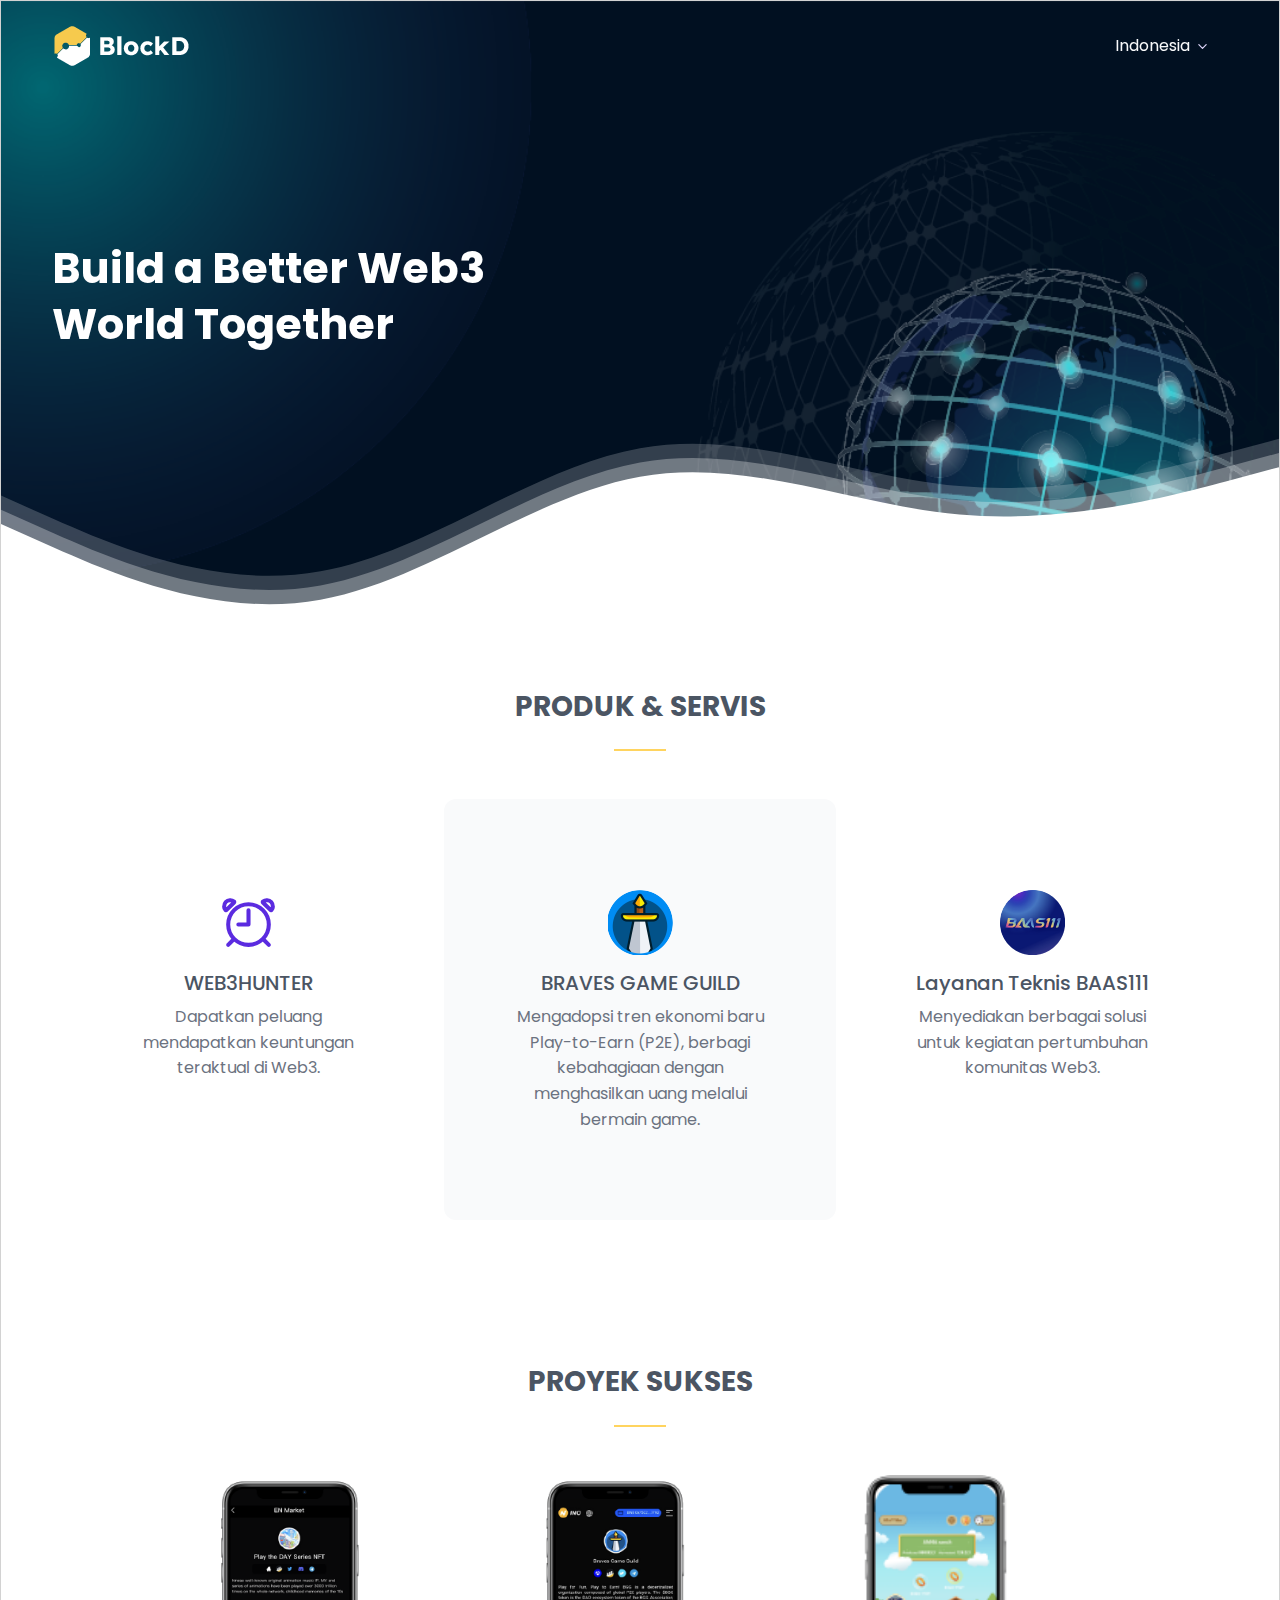
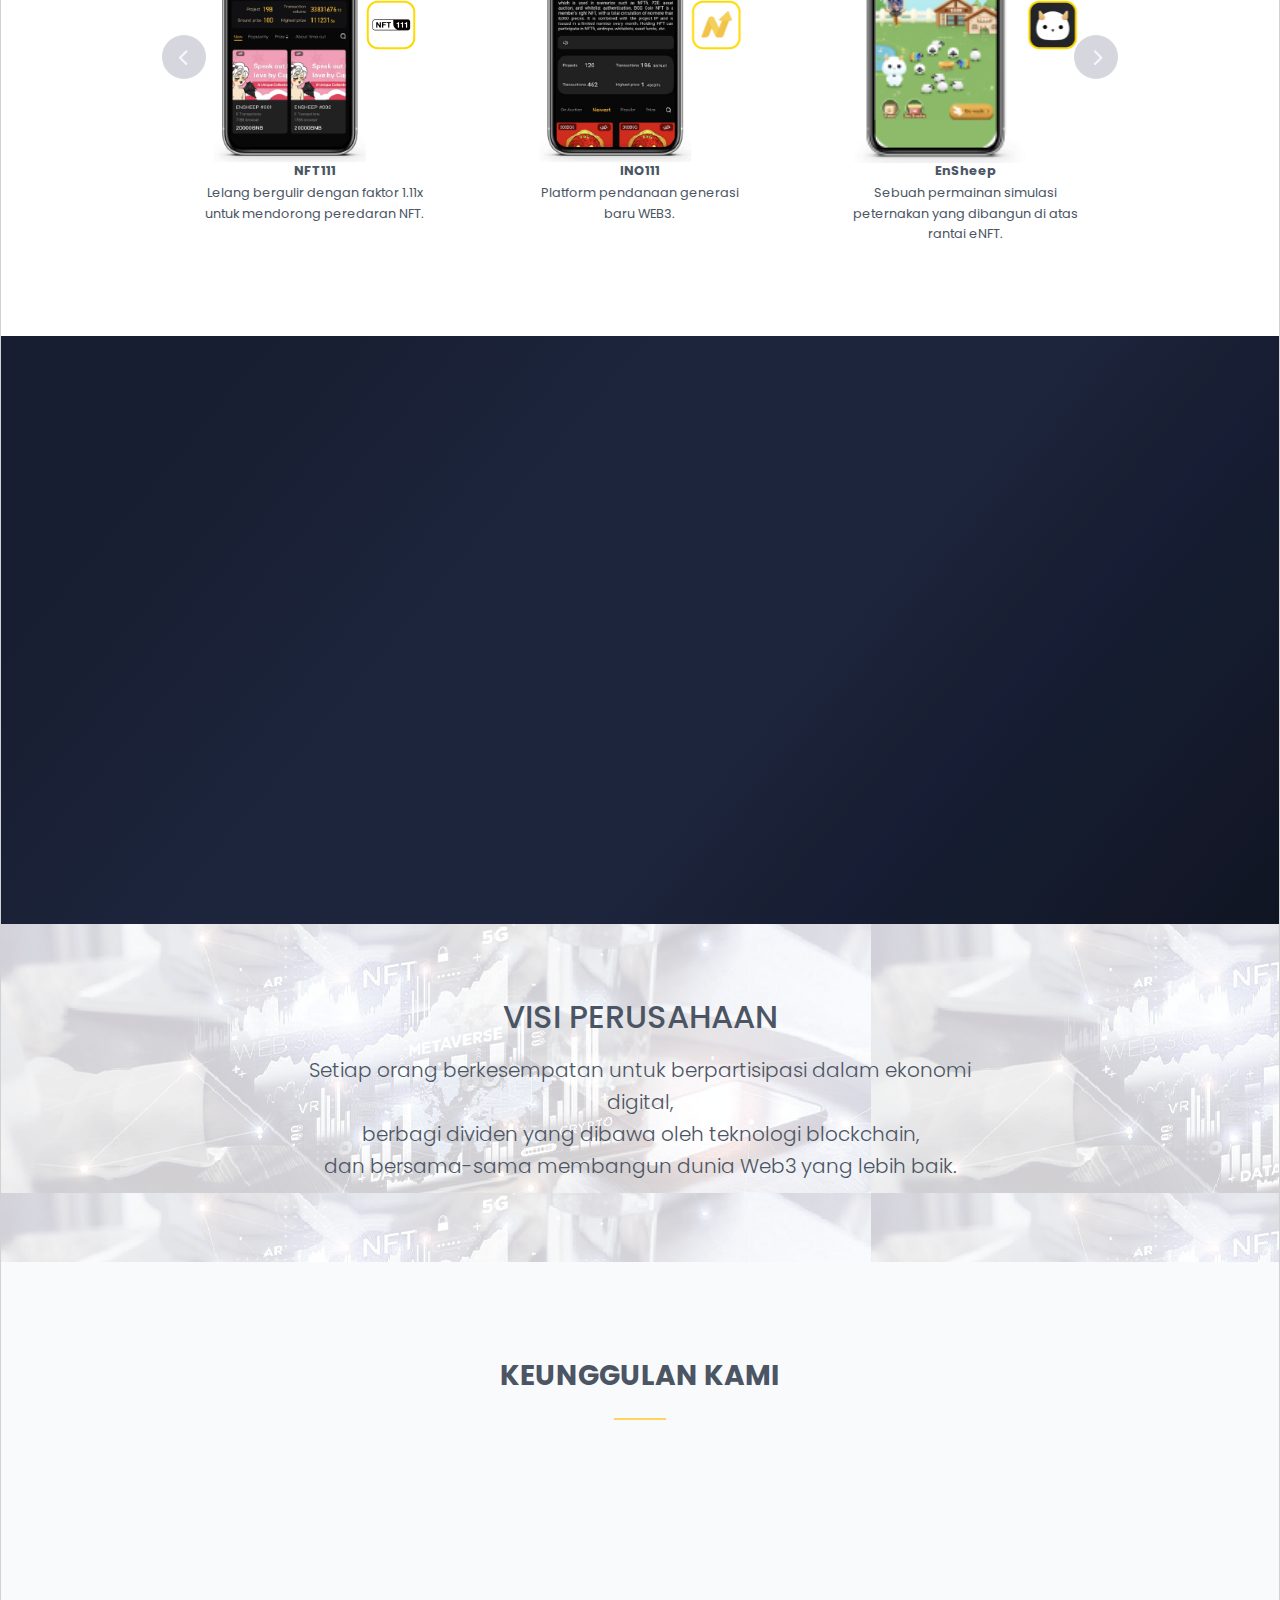
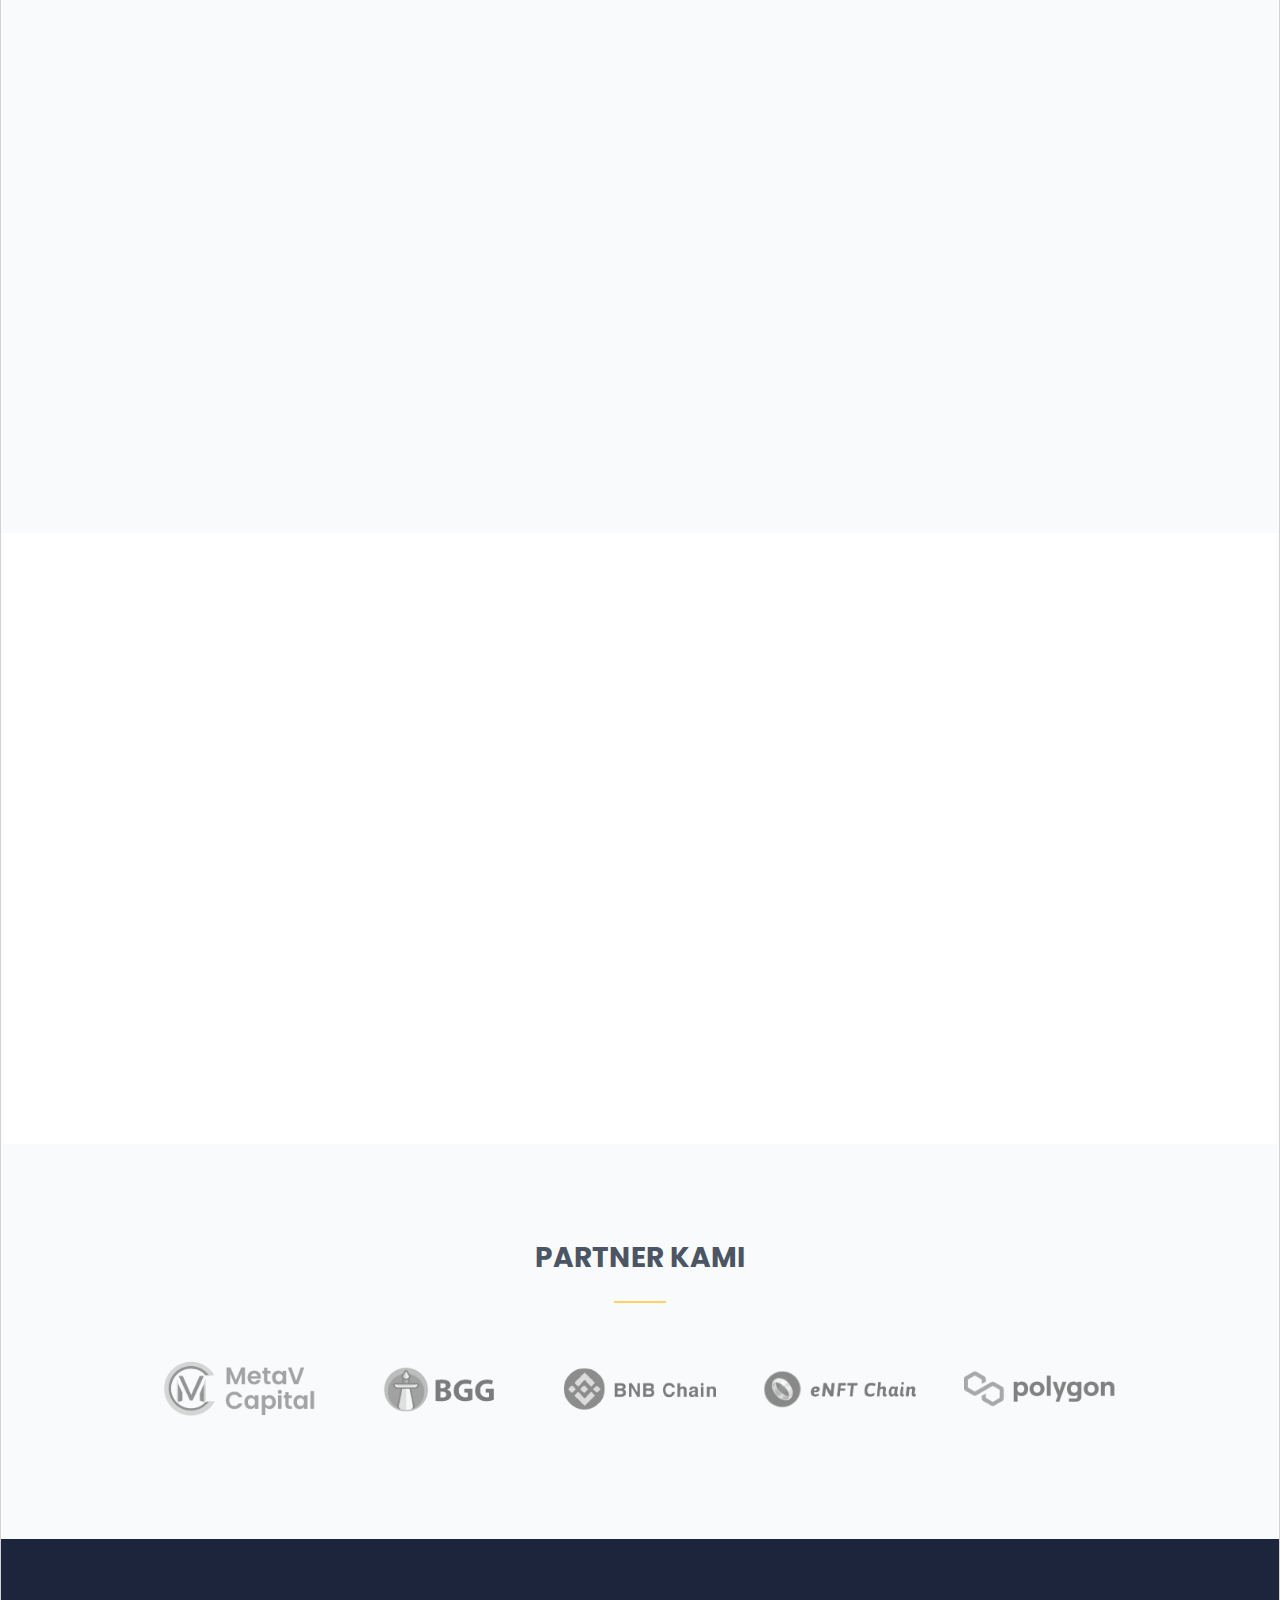
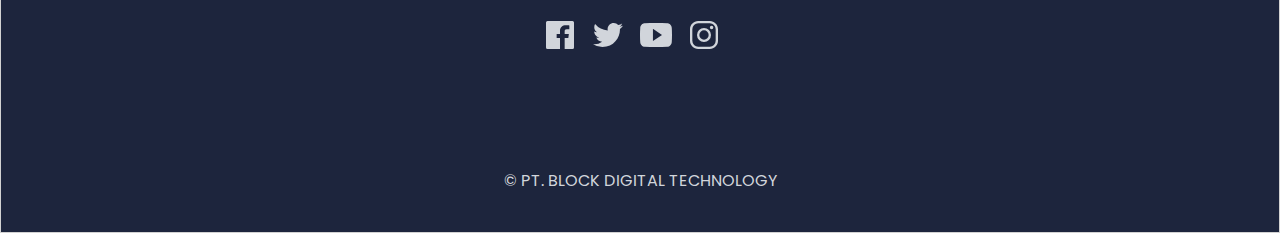
==== index.html @ d16e3d84 "init" ====
<!doctype html><html lang="id" data-bs-theme="light"><head><!-- Required meta tags --><meta charset="UTF-8"><meta http-equiv="X-UA-Compatible" content="IE=edge"><meta name="viewport" content="width=device-width,initial-scale=1,shrink-to-fit=no"><!-- Title  --><title>BLOCKD</title><meta name="description" content="Build a Better Web3 World Together"><!--Plugins Styles--><!-- <link rel="stylesheet" href="plugins/aos/dist/aos.css">
    <link rel="stylesheet" href="plugins/lightgallery.js/dist/css/lightgallery.min.css">
    <link rel="stylesheet" href="plugins/flickity/dist/flickity.min.css"> --><!--Styles--><!-- <link rel="stylesheet" href="css/theme.css"> --><!-- Css Optimize --><link rel="stylesheet" href="css/bundle.min.css"><!-- PWA Optimize --><!-- <link rel="manifest" href="js/pwa/manifest.json">
    <meta name="theme-color" content="#5b2be0">
    <link rel="apple-touch-icon" href="img/logo/apple-icon.png"> --><!-- google font --><link href="https://fonts.googleapis.com/css2?family=Poppins:wght@400;500;700&amp;display=swap" rel="stylesheet"><!-- Favicon  --><link rel="icon" href="img/logo/favicon.ico"></head><body id="top"><!--Skippy--> <a id="skippy" class="visually-hidden-focusable" href="#content"><div class="container"><span class="skiplink-text">Skip to main content</span></div></a><!-- progress scroll --><progress id="progress-bar" class="progress-one" max="100"><span class="progress-container"><span class="progress-bar"></span></span></progress><!-- ========== { HEADER }==========  --><header><!-- Navbar --><nav class="main-nav navbar navbar-expand-lg hover-navbar dark-to-light fixed-top navbar-dark"><div class="container"><a class="navbar-brand main-logo" href="#"><!-- <span class="h2 text-white fw-bold mt-2">Onekit</span> --> <img class="logo-light" src="img/logo/logo-light.png" alt="LOGO"> <img class="logo-dark" src="img/logo/logo.png" alt="LOGO"> </a><!-- navbar toggler --> <button class="navbar-toggler" type="button" data-bs-toggle="collapse" data-bs-target="#navbarTogglerDemo" aria-controls="navbarTogglerDemo" aria-expanded="false" aria-label="Toggle navigation"><span class="navbar-toggler-icon"></span></button><!-- collapse menu --><div class="collapse navbar-collapse" id="navbarTogglerDemo"><ul class="navbar-nav ms-auto mt-2 mt-lg-0"><!--medium menu with svg icon--><li class="nav-item dropdown"><a class="nav-link dropdown-toggle" href="#" role="button" data-bs-toggle="dropdown" aria-expanded="false">Indonesia</a><ul class="dropdown-menu start"><li><a class="dropdown-item" href="./en.html">English</a></li><li><a class="dropdown-item" href="./cn.html">繁体中文</a></li></ul></li></ul></div><!-- end collapse menu --></div></nav><!-- End Navbar --></header><!-- end header --><!-- =========={ MAIN }==========  --><main id="content"><!-- =========={ BLOCKED }==========  --><div id="hero" class="section bg-body py-10 py-lg-9 overflow-hidden"><!-- background overlay --><div class="overlay bg-body opacity-100 z-index-n1"><img class="img-100" src="img/blockd/illustrasi-01.png"></div><div class="container"><!-- row --><div class="row justify-content-center"><!-- hero content --><div class="col-md-9 col-lg-6 align-self-center pe-lg-5" data-aos="flip-up"><div class="text-center text-lg-start mt-4 mt-lg-0"><div class="mb-5"><h1 class="display-5 fw-bold text-white mb-3">Build a Better Web3 World Together</h1></div></div></div><!-- hero image --><div class="col-md-9 col-lg-6 align-self-center"><div class="px-3 px-sm-7 px-md-2 px-xl-7 mt-5 mt-lg-0 mb-n9" data-aos="fade-up" data-aos-delay="100"><!-- <img class="img-fluid animated-up-down" src="img/svg/start_up.svg" alt="images title"> --></div></div></div><!-- end row --></div><!-- waves start --><figure class="waves-bottom-center text-white mb-lg-n4 z-index-n1"><svg xmlns="http://www.w3.org/2000/svg" viewBox="0 0 1440 320"><path class="opacity-20 translate-top-2" fill="currentColor" fill-opacity="1" d="M0,160L60,186.7C120,213,240,267,360,245.3C480,224,600,128,720,106.7C840,85,960,139,1080,149.3C1200,160,1320,128,1380,112L1440,96L1440,320L1380,320C1320,320,1200,320,1080,320C960,320,840,320,720,320C600,320,480,320,360,320C240,320,120,320,60,320L0,320Z"></path><path class="opacity-30 translate-top-1" fill="currentColor" fill-opacity="1" d="M0,160L60,186.7C120,213,240,267,360,245.3C480,224,600,128,720,106.7C840,85,960,139,1080,149.3C1200,160,1320,128,1380,112L1440,96L1440,320L1380,320C1320,320,1200,320,1080,320C960,320,840,320,720,320C600,320,480,320,360,320C240,320,120,320,60,320L0,320Z"></path><path fill="currentColor" fill-opacity="1" d="M0,160L60,186.7C120,213,240,267,360,245.3C480,224,600,128,720,106.7C840,85,960,139,1080,149.3C1200,160,1320,128,1380,112L1440,96L1440,320L1380,320C1320,320,1200,320,1080,320C960,320,840,320,720,320C600,320,480,320,360,320C240,320,120,320,60,320L0,320Z"></path></svg></figure></div><!-- end BLOCKED --><!-- =========={ FEATURES }==========  --><div id="features" class="section pt-5 pb-4 pb-md-5 bg-body"><div class="container"><!-- section header --><header class="text-center mx-auto mb-5"><h2 class="h3 fw-bold">PRODUK & SERVIS</h2><hr class="divider my-4 mx-auto bg-warning border-warning"></header><!-- row --><div class="row text-center g-0"><div class="col-12 col-md-6 col-lg-4" data-aos="fade-up"><!-- service block --><div class="bg-body p-6 rounded-3"><div class="display-1 text-primary mb-2"><!-- icon --> <svg xmlns="http://www.w3.org/2000/svg" width="65" height="65" viewBox="0 0 512 512"><path stroke="currentColor" d="M416.07,272a160,160,0,1,0-160,160A160,160,0,0,0,416.07,272Z" style="fill:none;stroke-miterlimit:10;stroke-width:32px"/><path stroke="currentColor" d="M142.12,91.21A46.67,46.67,0,0,0,112,80l-2.79.08C83.66,81.62,64,104,64.07,131c0,13.21,4.66,19.37,10.88,27.23A4.55,4.55,0,0,0,78.19,160h.88a3.23,3.23,0,0,0,2.54-1.31L142.38,99a5.38,5.38,0,0,0,1.55-4A5.26,5.26,0,0,0,142.12,91.21Z" style="fill:none;stroke-miterlimit:10;stroke-width:32px"/><path stroke="currentColor" d="M369.88,91.21A46.67,46.67,0,0,1,400,80l2.79.08C428.34,81.62,448,104,447.93,131c0,13.21-4.66,19.37-10.88,27.23a4.55,4.55,0,0,1-3.24,1.76h-.88a3.23,3.23,0,0,1-2.54-1.31L369.62,99a5.38,5.38,0,0,1-1.55-4A5.26,5.26,0,0,1,369.88,91.21Z" style="fill:none;stroke-miterlimit:10;stroke-width:32px"/><polyline stroke="currentColor" points="256.07 160 256.07 272 176.07 272" style="fill:none;stroke-linecap:round;stroke-linejoin:round;stroke-width:32px"/><line stroke="currentColor" x1="416.07" y1="432" x2="376.07" y2="392" style="fill:none;stroke-linecap:round;stroke-linejoin:round;stroke-width:32px"/><line stroke="currentColor" x1="96.07" y1="432" x2="136.07" y2="392" style="fill:none;stroke-linecap:round;stroke-linejoin:round;stroke-width:32px"/></svg><!-- <i class="fas fa-clock"></i> --></div><h3 class="h5">WEB3HUNTER</h3><p class="text-muted">Dapatkan peluang mendapatkan keuntungan teraktual di Web3.</p></div><!-- end service block --></div><div class="col-12 col-md-6 col-lg-4" data-aos="fade-up" data-aos-delay="100"><!-- service block --><div class="bg-light-dark p-6 rounded-3"><div class="display-1 text-primary mb-2"><!-- icon --> <img class="img-fluid" src="img/service/BGG.png"><!-- <i class="fas fa-user"></i> --></div><h3 class="h5">BRAVES GAME GUILD</h3><p class="text-muted">Mengadopsi tren ekonomi baru Play-to-Earn (P2E), berbagi kebahagiaan dengan menghasilkan uang melalui bermain game.</p></div><!-- end service block --></div><div class="col-12 col-md-6 col-lg-4" data-aos="fade-up" data-aos-delay="200"><!-- service block --><div class="bg-body p-6 rounded-3"><div class="display-1 text-primary mb-2"><!-- icon --> <img class="img-fluid" src="img/service/BAAS111.png"><!-- <i class="fas fa-wifi"></i> --></div><h3 class="h5">Layanan Teknis BAAS111</h3><p class="text-muted">Menyediakan berbagai solusi untuk kegiatan pertumbuhan komunitas Web3.</p></div><!-- end service block --></div></div><!-- end row --></div></div><!-- End features --><!-- =========={ SCREENSHOT }==========  --><div id="screenshot" class="section py-6 py-md-7 bg-body"><div class="container"><!-- section header --><header class="text-center mx-auto mb-5"><h2 class="h3 h2-md fw-bold">PROYEK SUKSES</h2><hr class="divider my-4 bg-warning border-warning"></header><!-- end section header --><div class="row align-items-center"><div class="col-md-10 mx-auto"><!-- screenshot slider --><div class="carousel nav-dark-button" data-flickity='{ "cellAlign": "left", "wrapAround": true, "adaptiveHeight": true, "prevNextButtons": true , "pageDots": false, "imagesLoaded": true }'><div class="carousel-cell col-12 col-md-6 col-lg-4 px-7 px-md-5 text-center"><div class="slider-item"><img src="img/successproject/succes_project_phone_192x3624-01.png" class="phone"><img src="img/successproject/succes_project_phone_45x45_icon-01.png" class="icon-phone mt-3 mb-1"><div class="small fw-bold">NFT111</div><p class="small mt-1">Lelang bergulir dengan faktor 1.11x untuk mendorong peredaran NFT.</p></div></div><div class="carousel-cell col-12 col-md-6 col-lg-4 px-7 px-md-5 text-center"><div class="slider-item"><img src="img/successproject/succes_project_phone_192x3624-02.png" class="phone"><img src="img/successproject/succes_project_phone_45x45_icon-02.png" class="icon-phone mt-3 mb-1"><div class="small fw-bold">INO111</div><p class="small mt-1">Platform pendanaan generasi baru WEB3.</p></div></div><div class="carousel-cell col-12 col-md-6 col-lg-4 px-7 px-md-5 text-center"><div class="slider-item"><img src="img/successproject/succes_project_192x162_page_3-04.png" class="phone"><img src="img/successproject/succes_project_phone_45x45_icon-03.png" class="icon-phone mt-3 mb-1"><div class="small fw-bold">EnSheep</div><p class="small mt-1">Sebuah permainan simulasi peternakan yang dibangun di atas rantai eNFT.</p></div></div><div class="carousel-cell col-12 col-md-6 col-lg-4 px-7 px-md-5 text-center"><div class="slider-item"><img src="img/successproject/succes_project_phone_192x3624-04.png" class="phone"><img src="img/successproject/succes_project_phone_45x45_icon-04.png" class="icon-phone mt-3 mb-1"><div class="small fw-bold">MetaDragon</div><p class="small mt-1">Sebuah surga game Play-to-Earn (P2E) dengan tema naga.</p></div></div><div class="carousel-cell col-12 col-md-6 col-lg-4 px-7 px-md-5 text-center"><div class="slider-item"><img src="img/successproject/succes_project_phone_192x3624-05.png" class="phone"><img src="img/successproject/succes_project_phone_45x45_icon-05.png" class="icon-phone mt-3 mb-1"><div class="small fw-bold">Kuis Hadiah</div><p class="small mt-1">Ikuti kuis untuk mendapatkan hadiah token.</p></div></div><div class="carousel-cell col-12 col-md-6 col-lg-4 px-7 px-md-5 text-center"><div class="slider-item"><img src="img/successproject/succes_project_phone_192x3624-06.png" class="phone"><img src="img/successproject/succes_project_phone_45x45_icon-06.png" class="icon-phone mt-3 mb-1"><div class="small fw-bold">Staking Token</div><p class="small mt-1">Stake NFT atau token untuk mendapatkan hadiah token.</p></div></div></div><!-- end screenshot slider --></div></div></div></div><!-- End screenshot--><!-- =========={ STORY and TEAM }==========  --><div id="story" class="section py-6 py-md-7 bg-gradient-secondary overflow-hidden"><!-- scribble --><figure class="scribble scale-5 opacity-10 bottom-0 end-0 z-index-n1"><svg class="text-secondary" width="200" height="200" viewBox="0 0 200 200" xmlns="http://www.w3.org/2000/svg"><path fill="currentColor" d="M42.5,-66.2C57.1,-56.7,72.5,-48.4,81.1,-35.3C89.8,-22.2,91.8,-4.4,89.6,13C87.3,30.4,80.7,47.4,69.5,60.1C58.3,72.9,42.4,81.5,25.9,84.6C9.5,87.8,-7.4,85.4,-22.7,79.8C-37.9,74.1,-51.5,65.2,-60.9,53.3C-70.4,41.4,-75.8,26.6,-79,10.8C-82.1,-5,-83.1,-21.7,-77.7,-36.4C-72.4,-51,-60.7,-63.7,-46.7,-73.5C-32.7,-83.3,-16.4,-90.1,-1.2,-88.2C13.9,-86.3,27.8,-75.7,42.5,-66.2Z" transform="translate(100 100)"/></svg></figure><!-- scribble --><figure class="scribble scale-6 opacity-10 bottom-0 end-0 z-index-n1"><svg class="text-secondary" width="200" height="200" viewBox="0 0 200 200" xmlns="http://www.w3.org/2000/svg"><path fill="currentColor" d="M42.5,-66.2C57.1,-56.7,72.5,-48.4,81.1,-35.3C89.8,-22.2,91.8,-4.4,89.6,13C87.3,30.4,80.7,47.4,69.5,60.1C58.3,72.9,42.4,81.5,25.9,84.6C9.5,87.8,-7.4,85.4,-22.7,79.8C-37.9,74.1,-51.5,65.2,-60.9,53.3C-70.4,41.4,-75.8,26.6,-79,10.8C-82.1,-5,-83.1,-21.7,-77.7,-36.4C-72.4,-51,-60.7,-63.7,-46.7,-73.5C-32.7,-83.3,-16.4,-90.1,-1.2,-88.2C13.9,-86.3,27.8,-75.7,42.5,-66.2Z" transform="translate(100 100)"/></svg></figure><!-- scribble --><figure class="scribble scale-7 opacity-10 bottom-0 end-0 z-index-n1"><svg class="text-secondary" width="200" height="200" viewBox="0 0 200 200" xmlns="http://www.w3.org/2000/svg"><path fill="currentColor" d="M42.5,-66.2C57.1,-56.7,72.5,-48.4,81.1,-35.3C89.8,-22.2,91.8,-4.4,89.6,13C87.3,30.4,80.7,47.4,69.5,60.1C58.3,72.9,42.4,81.5,25.9,84.6C9.5,87.8,-7.4,85.4,-22.7,79.8C-37.9,74.1,-51.5,65.2,-60.9,53.3C-70.4,41.4,-75.8,26.6,-79,10.8C-82.1,-5,-83.1,-21.7,-77.7,-36.4C-72.4,-51,-60.7,-63.7,-46.7,-73.5C-32.7,-83.3,-16.4,-90.1,-1.2,-88.2C13.9,-86.3,27.8,-75.7,42.5,-66.2Z" transform="translate(100 100)"/></svg></figure><!-- scribble --><figure class="scribble scale-8 opacity-10 bottom-0 end-0 z-index-n1"><svg class="text-secondary" width="200" height="200" viewBox="0 0 200 200" xmlns="http://www.w3.org/2000/svg"><path fill="currentColor" d="M42.5,-66.2C57.1,-56.7,72.5,-48.4,81.1,-35.3C89.8,-22.2,91.8,-4.4,89.6,13C87.3,30.4,80.7,47.4,69.5,60.1C58.3,72.9,42.4,81.5,25.9,84.6C9.5,87.8,-7.4,85.4,-22.7,79.8C-37.9,74.1,-51.5,65.2,-60.9,53.3C-70.4,41.4,-75.8,26.6,-79,10.8C-82.1,-5,-83.1,-21.7,-77.7,-36.4C-72.4,-51,-60.7,-63.7,-46.7,-73.5C-32.7,-83.3,-16.4,-90.1,-1.2,-88.2C13.9,-86.3,27.8,-75.7,42.5,-66.2Z" transform="translate(100 100)"/></svg></figure><div class="container"><div class="row"><!-- content --><div class="col-lg-6 align-self-center" data-aos="fade-right"><div class="max-box mb-5 mb-lg-0"><h2 class="h1 mb-3 fw-bold text-white">TENTANG KAMI</h2><p class="lead text-light">Pusat operasional BLOCKD berpusat di Jakarta, Indonesia. Tim kami terdiri dari para ahli dalam mengoperasikan komunitas Web3, marketing event, pakar teknologi blockchain, dan security. Tim IT kami telah melayani sejumlah besar komunitas blockchain kelas besar dan menengah, DeFi, NFT, dan GameFi. Komunitas Web3 dan guild BGG kami menyediakan layanan komunitas berkualitas tinggi bagi para pemain Web3 di seluruh dunia, dengan total lebih dari 50.000 pemain yang telah kami layani.</p></div></div><!-- end content --><!-- team --><div class="col-lg-6" data-aos="fade-left"><!-- review slider --><div class="nav-light-dots" data-flickity='{ "cellAlign": "left", "imagesLoaded": true, "wrapAround": true, "prevNextButtons": false, "adaptiveHeight": true, "pageDots": true }'><div class="col-12 col-sm-6 col-md-4 col-lg-6 px-4 px-md-3 px-lg-4"><!-- team block --><div class="team2 mb-4 rounded-3 shadow-sm"><div class="team-thumb bg-light-dark"><img src="img/aboutus/about_us_face_-01.png" class="img-100" alt="images title"></div><div class="team-info bg-body"><div class="team-info-content"><p class="h5">Alwin</p><p>Community Marketing</p></div></div></div><!-- end team block --></div><div class="col-12 col-sm-6 col-md-4 col-lg-6 px-4 px-md-3 px-lg-4"><!-- team block --><div class="team2 mb-4 rounded-3 shadow-sm"><div class="team-thumb bg-light-dark"><img src="img/aboutus/about_us_face_-02.png" class="img-100" alt="images title"></div><div class="team-info bg-body"><div class="team-info-content"><p class="h5">Calvin</p><p>Web3 Analyst</p></div></div></div><!-- end team block --></div><div class="col-12 col-sm-6 col-md-4 col-lg-6 px-4 px-md-3 px-lg-4"><!-- team block --><div class="team2 mb-4 rounded-3 shadow-sm"><div class="team-thumb bg-light-dark"><img src="img/aboutus/about_us_face_-03.png" class="img-100" alt="images title"></div><div class="team-info bg-body"><div class="team-info-content"><p class="h5">Leo</p><p>Investor</p></div></div></div><!-- end team block --></div><div class="col-12 col-sm-6 col-md-4 col-lg-6 px-4 px-md-3 px-lg-4"><!-- team block --><div class="team2 mb-4 rounded-3 shadow-sm"><div class="team-thumb bg-light-dark"><img src="img/aboutus/about_us_face_-04.png" class="img-100" alt="images title"></div><div class="team-info bg-body"><div class="team-info-content"><p class="h5">Nagato</p><p>Smart Contract Engineer</p></div></div></div><!-- end team block --></div><div class="col-12 col-sm-6 col-md-4 col-lg-6 px-4 px-md-3 px-lg-4"><!-- team block --><div class="team2 mb-4 rounded-3 shadow-sm"><div class="team-thumb bg-light-dark"><img src="img/aboutus/about_us_face_-05.png" class="img-100" alt="images title"></div><div class="team-info bg-body"><div class="team-info-content"><p class="h5">Willi</p><p>Head of Design</p></div></div></div><!-- end team block --></div></div></div><!-- end team --></div></div></div><!-- end story and team --><!-- =========={ COMPANY VISION }==========  --><div id="VISION" class="section pt-6 pb-6" style="background-image: url('img/companyvision/background.png');background-repeat: repeat;"><!-- background overlay --><div class="container"><div class="row align-items-center justify-content-center"><!-- content --><div class="col-lg-7"><div class="mt-0 text-center"><h1 class="h2 mb-3">VISI PERUSAHAAN</h1><p class="lead">Setiap orang berkesempatan untuk berpartisipasi dalam ekonomi digital,<br>berbagi dividen yang dibawa oleh teknologi blockchain,<br>dan bersama-sama membangun dunia Web3 yang lebih baik.</p></div></div><!-- end content --></div></div></div><!-- End COMPANY VISION --><!-- OUR STRENGTH --><div id="block-two" class="section pt-6 pt-md-7 pb-4 pb-md-5 bg-light-dark border-top"><div class="container"><!-- section header --><header class="text-center mx-auto mb-5"><h2 class="h3 fw-bold">KEUNGGULAN KAMI</h2><hr class="divider my-4 mx-auto bg-warning border-warning"></header><!-- row --><div class="row align-items-center justify-content-around"><div class="col-lg-6" data-aos="fade-up"><div class="p-4 mx-2 mb-5 bg-body rounded-3 shadow-sm"><div class="d-flex rounded ps-3 pe-1 ps-md-1 pe-md-1 py-2"><div class="d-flex align-items-center text-center me-4"><img src="img/ourstrength/our_strength_icon_01.png" width="60rem" height="60rem"></div><div class="text-start"><h3 class="h5">TIM PROFESIONAL</h3><p class="text-muted mb-0">Terdiri dari para profesional berpengalaman di komunitas Web3.</p></div></div></div></div><div class="col-lg-6" data-aos="fade-up" data-aos-delay="100"><div class="p-4 mx-2 mb-5 bg-body rounded-3 shadow-sm"><div class="d-flex rounded ps-3 pe-1 ps-md-1 pe-md-1 py-2"><div class="d-flex align-items-center text-center me-4"><img src="img/ourstrength/our_strength_icon_02.png" width="60rem" height="60rem"></div><div class="text-start"><h3 class="h5">PENGALAMAN LUAS</h3><p class="text-muted mb-0">Kami telah melayani berbagai public chains, DeFi, NFT, dan komunitas GameFi.</p></div></div></div></div><div class="col-lg-6" data-aos="fade-up"><div class="p-4 mx-2 mb-5 bg-body rounded-3 shadow-sm"><div class="d-flex rounded ps-3 pe-1 ps-md-1 pe-md-1 py-2"><div class="d-flex align-items-center text-center me-4"><img src="img/ourstrength/our_strength_icon_03.png" width="60rem" height="60rem"></div><div class="text-start"><h3 class="h5">LAYANAN KOMUNITAS BERKUALITAS TINGGI</h3><p class="text-muted mb-0">Kami menyediakan layanan komunitas terbaik untuk para pemain Web3 global.</p></div></div></div></div><div class="col-lg-6" data-aos="fade-up" data-aos-delay="100"><div class="p-4 mx-2 mb-5 bg-body rounded-3 shadow-sm"><div class="d-flex rounded ps-3 pe-1 ps-md-1 pe-md-1 py-2"><div class="d-flex align-items-center text-center me-4"><img src="img/ourstrength/our_strength_icon_04.png" width="60rem" height="60rem"></div><div class="text-start"><h3 class="h5">BASIS USER BESAR</h3><p class="text-muted mb-0">Telah memiliki lebih dari 50.000 pengguna.</p></div></div></div></div><div class="col-lg-6" data-aos="fade-up"><div class="p-4 mx-2 mb-5 bg-body rounded-3 shadow-sm"><div class="d-flex rounded ps-3 pe-1 ps-md-1 pe-md-1 py-2"><div class="d-flex align-items-center text-center me-4"><img src="img/ourstrength/our_strength_icon_05.png" width="60rem" height="60rem"></div><div class="text-start"><h3 class="h5">KEAMANAN & KEANDALAN</h3><p class="text-muted mb-0">Privasi pengguna dan keamanan aset adalah prioritas kami, memastikan pengalaman komunitas yang aman dan terpercaya.</p></div></div></div></div><div class="col-lg-6" data-aos="fade-up" data-aos-delay="100"><div class="p-4 mx-2 mb-5 bg-body rounded-3 shadow-sm"><div class="d-flex rounded ps-3 pe-1 ps-md-1 pe-md-1 py-2"><div class="d-flex align-items-center text-center me-4"><img src="img/ourstrength/our_strength_icon_06.png" width="60rem" height="60rem"></div><div class="text-start"><h3 class="h5">SKILL PENGEMBANGAN KUAT</h3><p class="text-muted mb-0">Kami telah berhasil mengembangkan berbagai sistem, termasuk jaringan blockchain publik, protokol pintar, dompet digital, bursa exchange, dll.</p></div></div></div></div></div><!-- end row --></div></div><!-- end OUR STRENGTH --><!-- =========={ JOIN US }==========  --><div id="joinus" class="section py-6 bg-body"><div class="container"><div class="row"><!-- content --><div class="col-lg-6 align-self-center" data-aos="fade-right"><div class="max-box mb-5 mb-lg-0 me-lg-6"><h2 class="fw-bold mb-3">JON US</h2><p class="lead mb-5">Bergabunglah dengan PT. Block Digital Technology untuk membentuk masa depan Web3. Kami adalah perusahaan yang dinamis dan inovatif yang mendorong adopsi teknologi blockchain. Jelajahi proyek-proyek terkini, terus belajar, dan berkolaborasi di lingkungan yang mendukung. Capai keseimbangan antara kehidupan kerja dan pribadi sambil memberikan dampak positif. Mulailah perjalanan Web3 Anda bersama kami hari ini.</p><!-- button --> <a href="mailto:blockdigitaltechnology@gmail.com" class="me-3 text-secondary">Kirim CV Anda ke:<br>blockdigitaltechnology@gmail.com</a></div></div><!-- end content --><!-- team --><div class="col-lg-6" data-aos="fade-left"><div class="position-relative hover-shadow-sm rounded-3 overflow-hidden"><img src="img/joinus/joinus.png" class="img-fluid w-100" alt="background images"></div></div><!-- end team --></div></div></div><!-- end JOIN US --><!-- =========={ BRAND }==========  --><div id="partner-brand" class="section bg-light pt-6 pt-md-7 pb-4 pb-md-5"><div class="container"><!-- section header --><header class="text-center mx-auto mb-5"><h2 class="h3 fw-bold">PARTNER KAMI</h2><hr class="divider my-4 mx-auto bg-warning border-warning"></header><div class="row"><div class="col-12"><!-- list brand --><ul class="list-unstyled row justify-content-center"><li class="col-12 col-sm-6 col-md-4 col-lg-2 px-4 mb-5 text-center"><a href="#" target="_blank"><img class="brands-image img-fluid" src="img/partner/color/color-01.png" alt="Image Description"></a></li><li class="col-12 col-sm-6 col-md-4 col-lg-2 px-4 mb-5 text-center"><a href="#" target="_blank"><img class="brands-image img-fluid" src="img/partner/color/color-02.png" alt="Image Description"></a></li><li class="col-12 col-sm-6 col-md-4 col-lg-2 px-4 mb-5 text-center"><a href="#" target="_blank"><img class="brands-image img-fluid" src="img/partner/color/color-03.png" alt="Image Description"></a></li><li class="col-12 col-sm-6 col-md-4 col-lg-2 px-4 mb-5 text-center"><a href="#" target="_blank"><img class="brands-image img-fluid" src="img/partner/color/color-04.png" alt="Image Description"></a></li><li class="col-12 col-sm-6 col-md-4 col-lg-2 px-4 mb-5 text-center"><a href="#" target="_blank"><img class="brands-image img-fluid" src="img/partner/color/color-05.png" alt="Image Description"></a></li></ul><!-- end list brand --></div></div></div></div><!-- End brand--><!-- =========={ FOOTER }==========  --><footer class="bg-secondary"><!--Footer content--><div id="footer" class="footer-dark section pt-6 pb-5"><div class="container text-center"><ul class="footer-links list-unstyled social-icon mb-4"><!--facebook--><li class="my-2 me-3"><a target="_blank" rel="noopener noreferrer" href="https://facebook.com" title="Facebook"><!-- <i class="fab fa-facebook fa-2x"></i> --> <svg xmlns="http://www.w3.org/2000/svg" width="2rem" height="2rem" viewBox="0 0 512 512"><path fill="currentColor" d="M455.27,32H56.73A24.74,24.74,0,0,0,32,56.73V455.27A24.74,24.74,0,0,0,56.73,480H256V304H202.45V240H256V189c0-57.86,40.13-89.36,91.82-89.36,24.73,0,51.33,1.86,57.51,2.68v60.43H364.15c-28.12,0-33.48,13.3-33.48,32.9V240h67l-8.75,64H330.67V480h124.6A24.74,24.74,0,0,0,480,455.27V56.73A24.74,24.74,0,0,0,455.27,32Z"/></svg></a></li><!--twitter--><li class="my-2 me-3"><a target="_blank" rel="noopener noreferrer" href="https://twitter.com" title="Twitter"><!-- <i class="fab fa-twitter fa-2x"></i> --> <svg xmlns="http://www.w3.org/2000/svg" width="2rem" height="2rem" viewBox="0 0 512 512"><path fill="currentColor" d="M496,109.5a201.8,201.8,0,0,1-56.55,15.3,97.51,97.51,0,0,0,43.33-53.6,197.74,197.74,0,0,1-62.56,23.5A99.14,99.14,0,0,0,348.31,64c-54.42,0-98.46,43.4-98.46,96.9a93.21,93.21,0,0,0,2.54,22.1,280.7,280.7,0,0,1-203-101.3A95.69,95.69,0,0,0,36,130.4C36,164,53.53,193.7,80,211.1A97.5,97.5,0,0,1,35.22,199v1.2c0,47,34,86.1,79,95a100.76,100.76,0,0,1-25.94,3.4,94.38,94.38,0,0,1-18.51-1.8c12.51,38.5,48.92,66.5,92.05,67.3A199.59,199.59,0,0,1,39.5,405.6,203,203,0,0,1,16,404.2,278.68,278.68,0,0,0,166.74,448c181.36,0,280.44-147.7,280.44-275.8,0-4.2-.11-8.4-.31-12.5A198.48,198.48,0,0,0,496,109.5Z"/></svg></a></li><!--youtube--><li class="my-2 me-3"><a target="_blank" rel="noopener noreferrer" href="https://youtube.com" title="Youtube"><!-- <i class="fab fa-youtube fa-2x"></i> --> <svg xmlns="http://www.w3.org/2000/svg" width="2rem" height="2rem" viewBox="0 0 512 512"><path fill="currentColor" d="M508.64,148.79c0-45-33.1-81.2-74-81.2C379.24,65,322.74,64,265,64H247c-57.6,0-114.2,1-169.6,3.6-40.8,0-73.9,36.4-73.9,81.4C1,184.59-.06,220.19,0,255.79q-.15,53.4,3.4,106.9c0,45,33.1,81.5,73.9,81.5,58.2,2.7,117.9,3.9,178.6,3.8q91.2.3,178.6-3.8c40.9,0,74-36.5,74-81.5,2.4-35.7,3.5-71.3,3.4-107Q512.24,202.29,508.64,148.79ZM207,353.89V157.39l145,98.2Z"/></svg></a></li><!--instagram--><li class="my-2 me-3"><a target="_blank" rel="noopener noreferrer" href="https://instagram.com" title="Instagram"><!-- <i class="fab fa-instagram fa-2x"></i> --> <svg xmlns="http://www.w3.org/2000/svg" width="2rem" height="2rem" viewBox="0 0 512 512"><path fill="currentColor" d="M349.33,69.33a93.62,93.62,0,0,1,93.34,93.34V349.33a93.62,93.62,0,0,1-93.34,93.34H162.67a93.62,93.62,0,0,1-93.34-93.34V162.67a93.62,93.62,0,0,1,93.34-93.34H349.33m0-37.33H162.67C90.8,32,32,90.8,32,162.67V349.33C32,421.2,90.8,480,162.67,480H349.33C421.2,480,480,421.2,480,349.33V162.67C480,90.8,421.2,32,349.33,32Z"/><path fill="currentColor" d="M377.33,162.67a28,28,0,1,1,28-28A27.94,27.94,0,0,1,377.33,162.67Z"/><path fill="currentColor" d="M256,181.33A74.67,74.67,0,1,1,181.33,256,74.75,74.75,0,0,1,256,181.33M256,144A112,112,0,1,0,368,256,112,112,0,0,0,256,144Z"/></svg></a></li><!--end instagram--></ul></div></div><!--End footer content--><!--Start footer copyright--><div class="footer-dark"><div class="container py-4 border-top border-smooth"><div class="row"><div class="col-12 text-center"><p class="d-block my-3">&copy; PT. BLOCK DIGITAL TECHNOLOGY</p></div></div></div></div><!--End footer copyright--></footer><!-- End Footer --><!-- =========={ SCROLL TO TOP }==========  --> <a href="#top" class="p-3 border bg-body position-fixed end-1 bottom-1 z-index-10 back-top" title="Scroll To Top"><!-- <i class="fas fa-arrow-up"></i> --> <svg class="bi bi-arrow-up" width="1rem" height="1rem" viewBox="0 0 16 16" fill="currentColor" xmlns="http://www.w3.org/2000/svg"><path fill-rule="evenodd" d="M8 3.5a.5.5 0 01.5.5v9a.5.5 0 01-1 0V4a.5.5 0 01.5-.5z" clip-rule="evenodd"></path><path fill-rule="evenodd" d="M7.646 2.646a.5.5 0 01.708 0l3 3a.5.5 0 01-.708.708L8 3.707 5.354 6.354a.5.5 0 11-.708-.708l3-3z" clip-rule="evenodd"></path></svg> </a><!-- =========={ JAVASCRIPT }==========  --><!-- Popper and Bootstrap js --><!-- <script src="plugins/bootstrap/dist/js/bootstrap.bundle.min.js"></script> --><!-- Plugin js --><!-- <script src="plugins/jarallax/dist/jarallax.min.js"></script>
    <script src="plugins/jarallax/dist/jarallax-video.min.js"></script>

    <script src="plugins/lightgallery.js/dist/js/lightgallery.min.js"></script>
    <script src="plugins/lightgallery.js/demo/js/lg-thumbnail.min.js"></script>
    <script src="plugins/lightgallery.js/demo/js/lg-video.js"></script>
    
    <script src="plugins/aos/dist/aos.js"></script>
    <script src="plugins/waypoints/lib/noframework.waypoints.min.js"></script>
    <script src="plugins/counterup2/dist/index.js"></script>
    <script src="plugins/flickity/dist/flickity.pkgd.min.js"></script>
    <script src="plugins/typed.js/lib/typed.min.js"></script>
    <script src="plugins/isotope-layout/dist/isotope.pkgd.min.js"></script>
    <script src="plugins/smooth-scroll/dist/smooth-scroll.polyfills.min.js"></script>
    <script src="plugins/vanilla-lazyload/dist/lazyload.min.js"></script>
    <script src="plugins/hc-sticky/dist/hc-sticky.js"></script> --><!-- Theme js --><!-- <script src="js/theme.js"></script> --><!-- JS Optimize --><script src="js/bundle.min.js"></script></main></body></html>
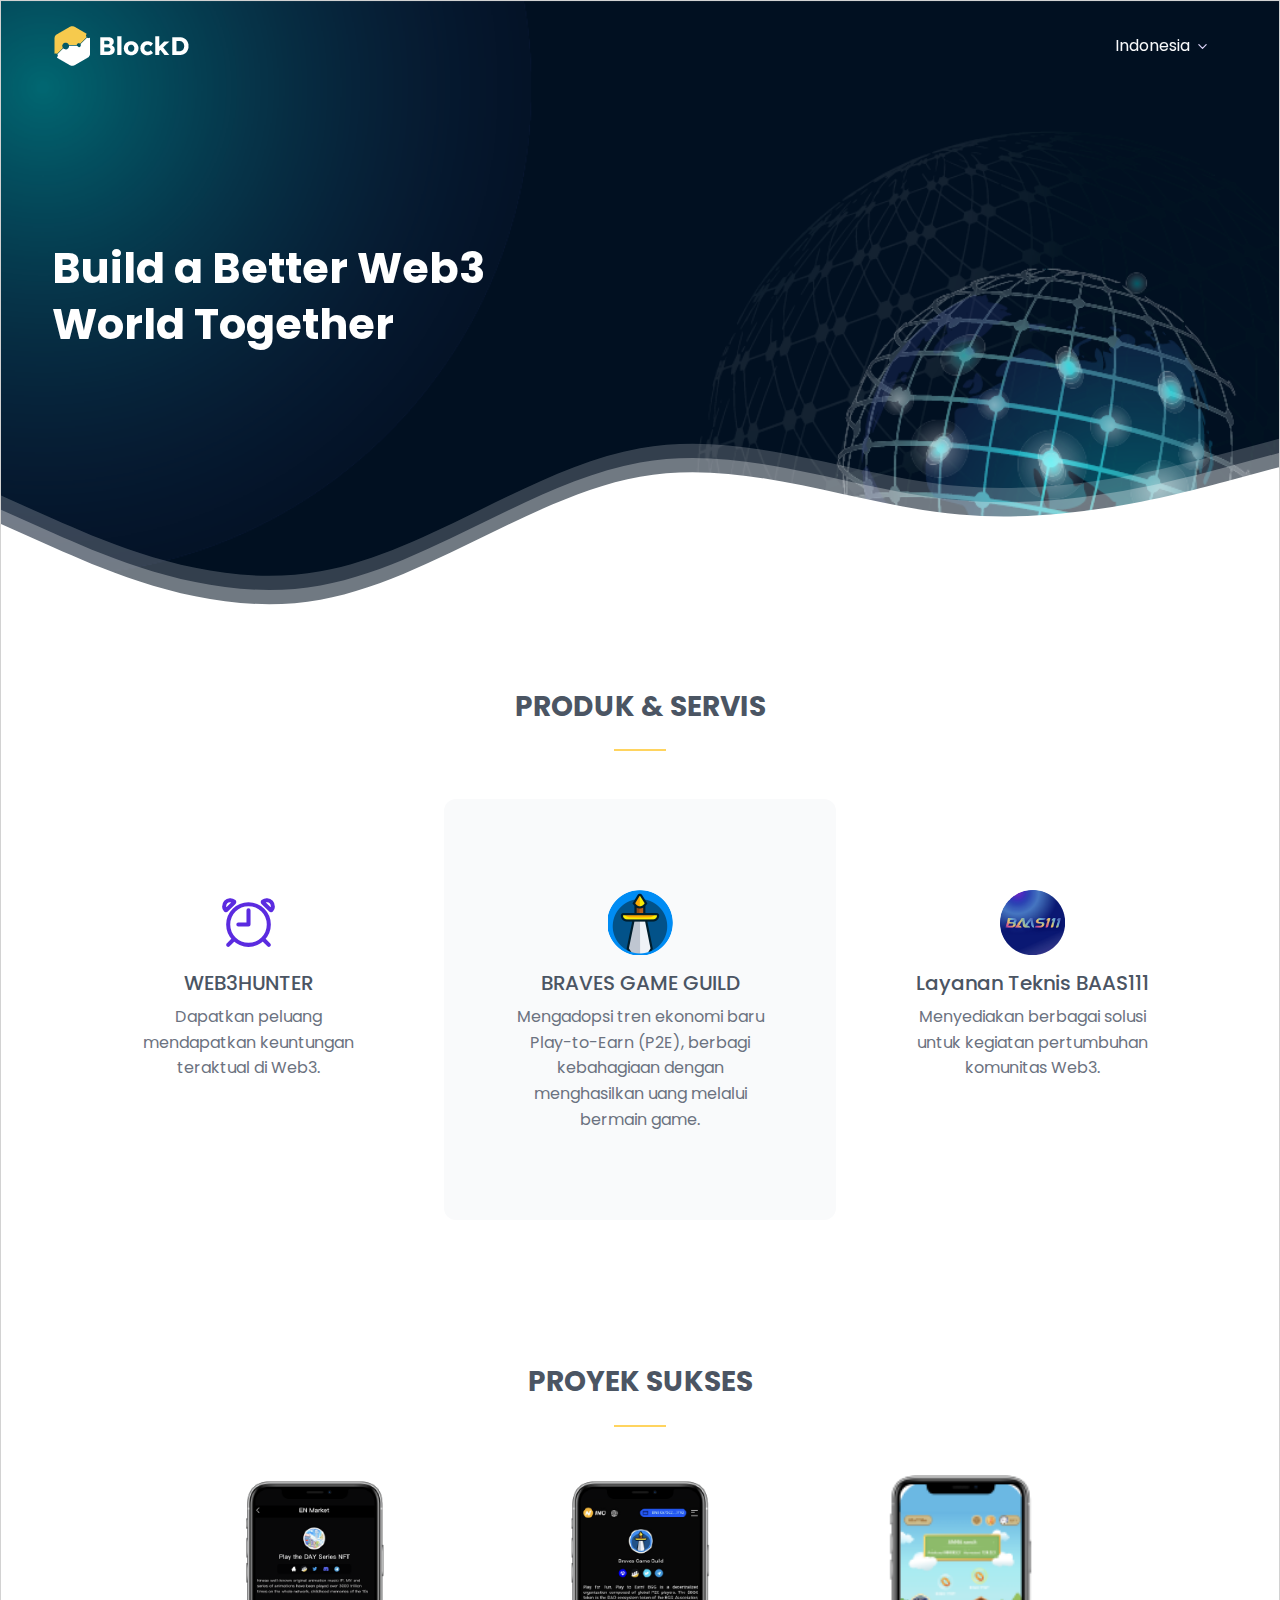
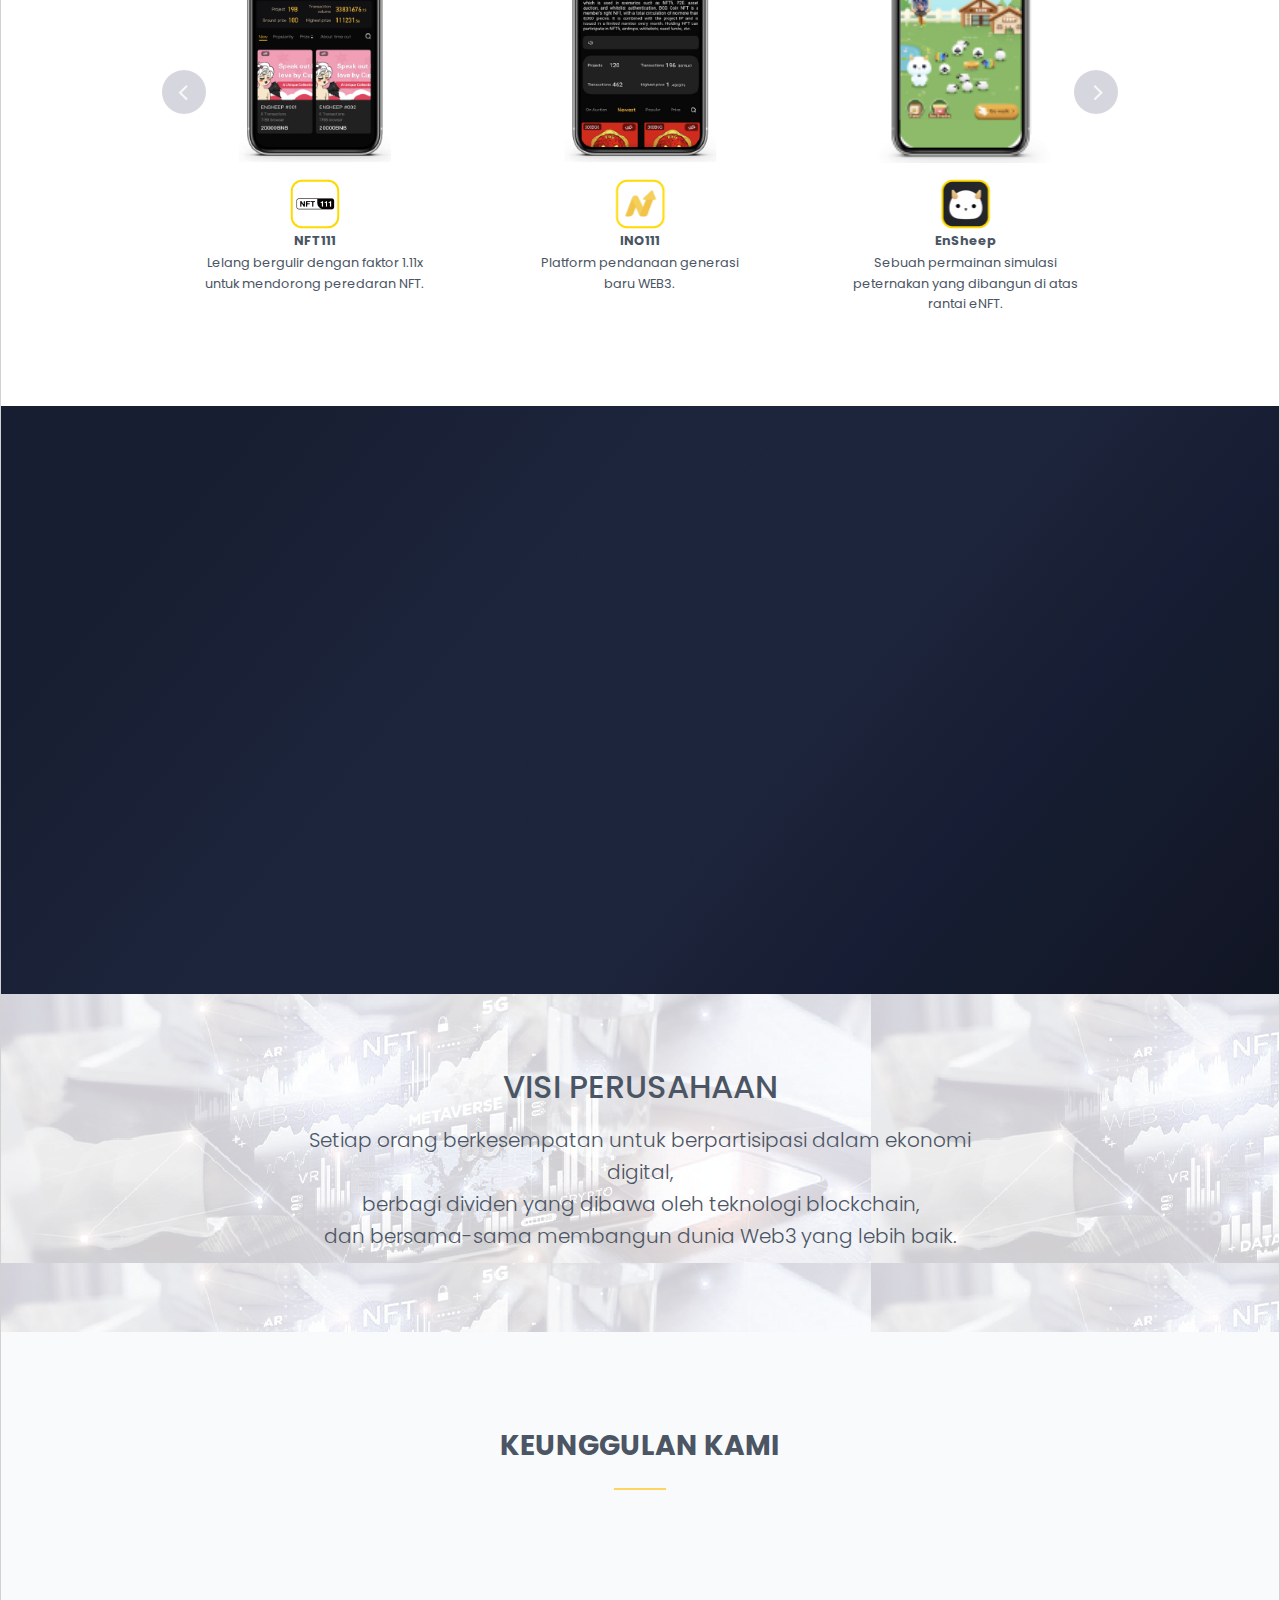
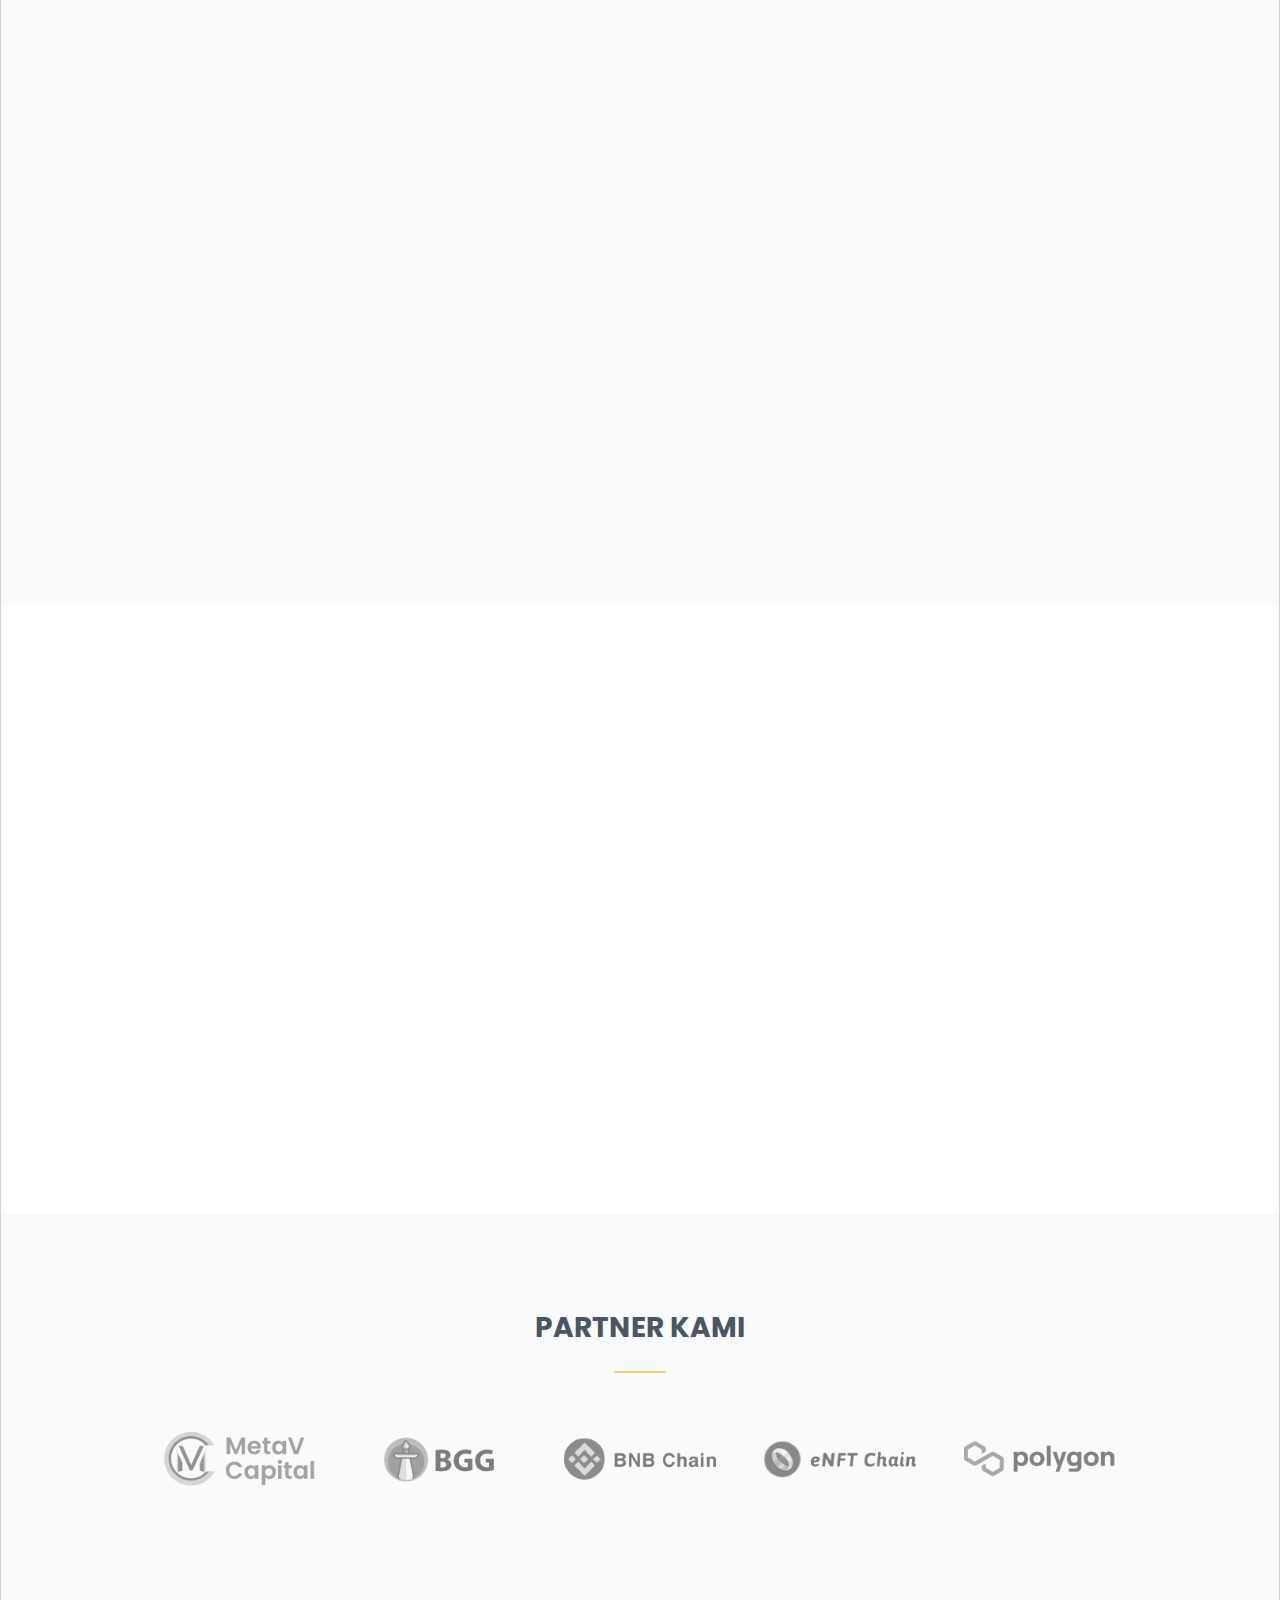
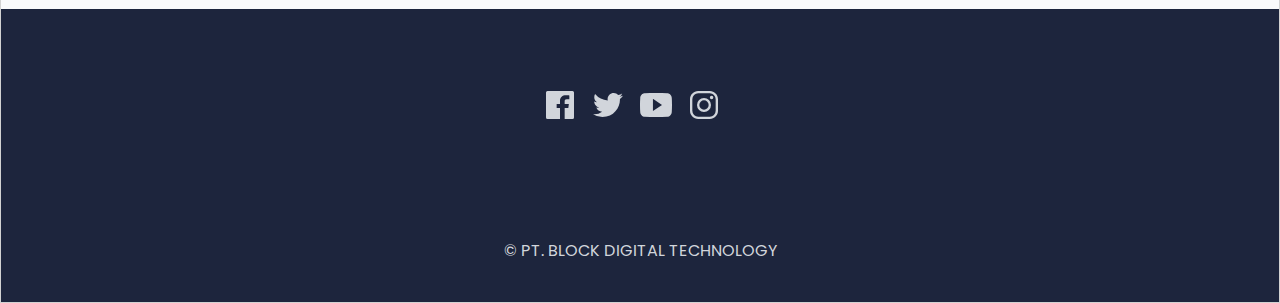
==== commit 56d3178e: "update" ====
--- a/index.html
+++ b/index.html
@@ -2,7 +2,7 @@
     <link rel="stylesheet" href="plugins/lightgallery.js/dist/css/lightgallery.min.css">
     <link rel="stylesheet" href="plugins/flickity/dist/flickity.min.css"> --><!--Styles--><!-- <link rel="stylesheet" href="css/theme.css"> --><!-- Css Optimize --><link rel="stylesheet" href="css/bundle.min.css"><!-- PWA Optimize --><!-- <link rel="manifest" href="js/pwa/manifest.json">
     <meta name="theme-color" content="#5b2be0">
-    <link rel="apple-touch-icon" href="img/logo/apple-icon.png"> --><!-- google font --><link href="https://fonts.googleapis.com/css2?family=Poppins:wght@400;500;700&amp;display=swap" rel="stylesheet"><!-- Favicon  --><link rel="icon" href="img/logo/favicon.ico"></head><body id="top"><!--Skippy--> <a id="skippy" class="visually-hidden-focusable" href="#content"><div class="container"><span class="skiplink-text">Skip to main content</span></div></a><!-- progress scroll --><progress id="progress-bar" class="progress-one" max="100"><span class="progress-container"><span class="progress-bar"></span></span></progress><!-- ========== { HEADER }==========  --><header><!-- Navbar --><nav class="main-nav navbar navbar-expand-lg hover-navbar dark-to-light fixed-top navbar-dark"><div class="container"><a class="navbar-brand main-logo" href="#"><!-- <span class="h2 text-white fw-bold mt-2">Onekit</span> --> <img class="logo-light" src="img/logo/logo-light.png" alt="LOGO"> <img class="logo-dark" src="img/logo/logo.png" alt="LOGO"> </a><!-- navbar toggler --> <button class="navbar-toggler" type="button" data-bs-toggle="collapse" data-bs-target="#navbarTogglerDemo" aria-controls="navbarTogglerDemo" aria-expanded="false" aria-label="Toggle navigation"><span class="navbar-toggler-icon"></span></button><!-- collapse menu --><div class="collapse navbar-collapse" id="navbarTogglerDemo"><ul class="navbar-nav ms-auto mt-2 mt-lg-0"><!--medium menu with svg icon--><li class="nav-item dropdown"><a class="nav-link dropdown-toggle" href="#" role="button" data-bs-toggle="dropdown" aria-expanded="false">Indonesia</a><ul class="dropdown-menu start"><li><a class="dropdown-item" href="./en.html">English</a></li><li><a class="dropdown-item" href="./cn.html">繁体中文</a></li></ul></li></ul></div><!-- end collapse menu --></div></nav><!-- End Navbar --></header><!-- end header --><!-- =========={ MAIN }==========  --><main id="content"><!-- =========={ BLOCKED }==========  --><div id="hero" class="section bg-body py-10 py-lg-9 overflow-hidden"><!-- background overlay --><div class="overlay bg-body opacity-100 z-index-n1"><img class="img-100" src="img/blockd/illustrasi-01.png"></div><div class="container"><!-- row --><div class="row justify-content-center"><!-- hero content --><div class="col-md-9 col-lg-6 align-self-center pe-lg-5" data-aos="flip-up"><div class="text-center text-lg-start mt-4 mt-lg-0"><div class="mb-5"><h1 class="display-5 fw-bold text-white mb-3">Build a Better Web3 World Together</h1></div></div></div><!-- hero image --><div class="col-md-9 col-lg-6 align-self-center"><div class="px-3 px-sm-7 px-md-2 px-xl-7 mt-5 mt-lg-0 mb-n9" data-aos="fade-up" data-aos-delay="100"><!-- <img class="img-fluid animated-up-down" src="img/svg/start_up.svg" alt="images title"> --></div></div></div><!-- end row --></div><!-- waves start --><figure class="waves-bottom-center text-white mb-lg-n4 z-index-n1"><svg xmlns="http://www.w3.org/2000/svg" viewBox="0 0 1440 320"><path class="opacity-20 translate-top-2" fill="currentColor" fill-opacity="1" d="M0,160L60,186.7C120,213,240,267,360,245.3C480,224,600,128,720,106.7C840,85,960,139,1080,149.3C1200,160,1320,128,1380,112L1440,96L1440,320L1380,320C1320,320,1200,320,1080,320C960,320,840,320,720,320C600,320,480,320,360,320C240,320,120,320,60,320L0,320Z"></path><path class="opacity-30 translate-top-1" fill="currentColor" fill-opacity="1" d="M0,160L60,186.7C120,213,240,267,360,245.3C480,224,600,128,720,106.7C840,85,960,139,1080,149.3C1200,160,1320,128,1380,112L1440,96L1440,320L1380,320C1320,320,1200,320,1080,320C960,320,840,320,720,320C600,320,480,320,360,320C240,320,120,320,60,320L0,320Z"></path><path fill="currentColor" fill-opacity="1" d="M0,160L60,186.7C120,213,240,267,360,245.3C480,224,600,128,720,106.7C840,85,960,139,1080,149.3C1200,160,1320,128,1380,112L1440,96L1440,320L1380,320C1320,320,1200,320,1080,320C960,320,840,320,720,320C600,320,480,320,360,320C240,320,120,320,60,320L0,320Z"></path></svg></figure></div><!-- end BLOCKED --><!-- =========={ FEATURES }==========  --><div id="features" class="section pt-5 pb-4 pb-md-5 bg-body"><div class="container"><!-- section header --><header class="text-center mx-auto mb-5"><h2 class="h3 fw-bold">PRODUK & SERVIS</h2><hr class="divider my-4 mx-auto bg-warning border-warning"></header><!-- row --><div class="row text-center g-0"><div class="col-12 col-md-6 col-lg-4" data-aos="fade-up"><!-- service block --><div class="bg-body p-6 rounded-3"><div class="display-1 text-primary mb-2"><!-- icon --> <svg xmlns="http://www.w3.org/2000/svg" width="65" height="65" viewBox="0 0 512 512"><path stroke="currentColor" d="M416.07,272a160,160,0,1,0-160,160A160,160,0,0,0,416.07,272Z" style="fill:none;stroke-miterlimit:10;stroke-width:32px"/><path stroke="currentColor" d="M142.12,91.21A46.67,46.67,0,0,0,112,80l-2.79.08C83.66,81.62,64,104,64.07,131c0,13.21,4.66,19.37,10.88,27.23A4.55,4.55,0,0,0,78.19,160h.88a3.23,3.23,0,0,0,2.54-1.31L142.38,99a5.38,5.38,0,0,0,1.55-4A5.26,5.26,0,0,0,142.12,91.21Z" style="fill:none;stroke-miterlimit:10;stroke-width:32px"/><path stroke="currentColor" d="M369.88,91.21A46.67,46.67,0,0,1,400,80l2.79.08C428.34,81.62,448,104,447.93,131c0,13.21-4.66,19.37-10.88,27.23a4.55,4.55,0,0,1-3.24,1.76h-.88a3.23,3.23,0,0,1-2.54-1.31L369.62,99a5.38,5.38,0,0,1-1.55-4A5.26,5.26,0,0,1,369.88,91.21Z" style="fill:none;stroke-miterlimit:10;stroke-width:32px"/><polyline stroke="currentColor" points="256.07 160 256.07 272 176.07 272" style="fill:none;stroke-linecap:round;stroke-linejoin:round;stroke-width:32px"/><line stroke="currentColor" x1="416.07" y1="432" x2="376.07" y2="392" style="fill:none;stroke-linecap:round;stroke-linejoin:round;stroke-width:32px"/><line stroke="currentColor" x1="96.07" y1="432" x2="136.07" y2="392" style="fill:none;stroke-linecap:round;stroke-linejoin:round;stroke-width:32px"/></svg><!-- <i class="fas fa-clock"></i> --></div><h3 class="h5">WEB3HUNTER</h3><p class="text-muted">Dapatkan peluang mendapatkan keuntungan teraktual di Web3.</p></div><!-- end service block --></div><div class="col-12 col-md-6 col-lg-4" data-aos="fade-up" data-aos-delay="100"><!-- service block --><div class="bg-light-dark p-6 rounded-3"><div class="display-1 text-primary mb-2"><!-- icon --> <img class="img-fluid" src="img/service/BGG.png"><!-- <i class="fas fa-user"></i> --></div><h3 class="h5">BRAVES GAME GUILD</h3><p class="text-muted">Mengadopsi tren ekonomi baru Play-to-Earn (P2E), berbagi kebahagiaan dengan menghasilkan uang melalui bermain game.</p></div><!-- end service block --></div><div class="col-12 col-md-6 col-lg-4" data-aos="fade-up" data-aos-delay="200"><!-- service block --><div class="bg-body p-6 rounded-3"><div class="display-1 text-primary mb-2"><!-- icon --> <img class="img-fluid" src="img/service/BAAS111.png"><!-- <i class="fas fa-wifi"></i> --></div><h3 class="h5">Layanan Teknis BAAS111</h3><p class="text-muted">Menyediakan berbagai solusi untuk kegiatan pertumbuhan komunitas Web3.</p></div><!-- end service block --></div></div><!-- end row --></div></div><!-- End features --><!-- =========={ SCREENSHOT }==========  --><div id="screenshot" class="section py-6 py-md-7 bg-body"><div class="container"><!-- section header --><header class="text-center mx-auto mb-5"><h2 class="h3 h2-md fw-bold">PROYEK SUKSES</h2><hr class="divider my-4 bg-warning border-warning"></header><!-- end section header --><div class="row align-items-center"><div class="col-md-10 mx-auto"><!-- screenshot slider --><div class="carousel nav-dark-button" data-flickity='{ "cellAlign": "left", "wrapAround": true, "adaptiveHeight": true, "prevNextButtons": true , "pageDots": false, "imagesLoaded": true }'><div class="carousel-cell col-12 col-md-6 col-lg-4 px-7 px-md-5 text-center"><div class="slider-item"><img src="img/successproject/succes_project_phone_192x3624-01.png" class="phone"><img src="img/successproject/succes_project_phone_45x45_icon-01.png" class="icon-phone mt-3 mb-1"><div class="small fw-bold">NFT111</div><p class="small mt-1">Lelang bergulir dengan faktor 1.11x untuk mendorong peredaran NFT.</p></div></div><div class="carousel-cell col-12 col-md-6 col-lg-4 px-7 px-md-5 text-center"><div class="slider-item"><img src="img/successproject/succes_project_phone_192x3624-02.png" class="phone"><img src="img/successproject/succes_project_phone_45x45_icon-02.png" class="icon-phone mt-3 mb-1"><div class="small fw-bold">INO111</div><p class="small mt-1">Platform pendanaan generasi baru WEB3.</p></div></div><div class="carousel-cell col-12 col-md-6 col-lg-4 px-7 px-md-5 text-center"><div class="slider-item"><img src="img/successproject/succes_project_192x162_page_3-04.png" class="phone"><img src="img/successproject/succes_project_phone_45x45_icon-03.png" class="icon-phone mt-3 mb-1"><div class="small fw-bold">EnSheep</div><p class="small mt-1">Sebuah permainan simulasi peternakan yang dibangun di atas rantai eNFT.</p></div></div><div class="carousel-cell col-12 col-md-6 col-lg-4 px-7 px-md-5 text-center"><div class="slider-item"><img src="img/successproject/succes_project_phone_192x3624-04.png" class="phone"><img src="img/successproject/succes_project_phone_45x45_icon-04.png" class="icon-phone mt-3 mb-1"><div class="small fw-bold">MetaDragon</div><p class="small mt-1">Sebuah surga game Play-to-Earn (P2E) dengan tema naga.</p></div></div><div class="carousel-cell col-12 col-md-6 col-lg-4 px-7 px-md-5 text-center"><div class="slider-item"><img src="img/successproject/succes_project_phone_192x3624-05.png" class="phone"><img src="img/successproject/succes_project_phone_45x45_icon-05.png" class="icon-phone mt-3 mb-1"><div class="small fw-bold">Kuis Hadiah</div><p class="small mt-1">Ikuti kuis untuk mendapatkan hadiah token.</p></div></div><div class="carousel-cell col-12 col-md-6 col-lg-4 px-7 px-md-5 text-center"><div class="slider-item"><img src="img/successproject/succes_project_phone_192x3624-06.png" class="phone"><img src="img/successproject/succes_project_phone_45x45_icon-06.png" class="icon-phone mt-3 mb-1"><div class="small fw-bold">Staking Token</div><p class="small mt-1">Stake NFT atau token untuk mendapatkan hadiah token.</p></div></div></div><!-- end screenshot slider --></div></div></div></div><!-- End screenshot--><!-- =========={ STORY and TEAM }==========  --><div id="story" class="section py-6 py-md-7 bg-gradient-secondary overflow-hidden"><!-- scribble --><figure class="scribble scale-5 opacity-10 bottom-0 end-0 z-index-n1"><svg class="text-secondary" width="200" height="200" viewBox="0 0 200 200" xmlns="http://www.w3.org/2000/svg"><path fill="currentColor" d="M42.5,-66.2C57.1,-56.7,72.5,-48.4,81.1,-35.3C89.8,-22.2,91.8,-4.4,89.6,13C87.3,30.4,80.7,47.4,69.5,60.1C58.3,72.9,42.4,81.5,25.9,84.6C9.5,87.8,-7.4,85.4,-22.7,79.8C-37.9,74.1,-51.5,65.2,-60.9,53.3C-70.4,41.4,-75.8,26.6,-79,10.8C-82.1,-5,-83.1,-21.7,-77.7,-36.4C-72.4,-51,-60.7,-63.7,-46.7,-73.5C-32.7,-83.3,-16.4,-90.1,-1.2,-88.2C13.9,-86.3,27.8,-75.7,42.5,-66.2Z" transform="translate(100 100)"/></svg></figure><!-- scribble --><figure class="scribble scale-6 opacity-10 bottom-0 end-0 z-index-n1"><svg class="text-secondary" width="200" height="200" viewBox="0 0 200 200" xmlns="http://www.w3.org/2000/svg"><path fill="currentColor" d="M42.5,-66.2C57.1,-56.7,72.5,-48.4,81.1,-35.3C89.8,-22.2,91.8,-4.4,89.6,13C87.3,30.4,80.7,47.4,69.5,60.1C58.3,72.9,42.4,81.5,25.9,84.6C9.5,87.8,-7.4,85.4,-22.7,79.8C-37.9,74.1,-51.5,65.2,-60.9,53.3C-70.4,41.4,-75.8,26.6,-79,10.8C-82.1,-5,-83.1,-21.7,-77.7,-36.4C-72.4,-51,-60.7,-63.7,-46.7,-73.5C-32.7,-83.3,-16.4,-90.1,-1.2,-88.2C13.9,-86.3,27.8,-75.7,42.5,-66.2Z" transform="translate(100 100)"/></svg></figure><!-- scribble --><figure class="scribble scale-7 opacity-10 bottom-0 end-0 z-index-n1"><svg class="text-secondary" width="200" height="200" viewBox="0 0 200 200" xmlns="http://www.w3.org/2000/svg"><path fill="currentColor" d="M42.5,-66.2C57.1,-56.7,72.5,-48.4,81.1,-35.3C89.8,-22.2,91.8,-4.4,89.6,13C87.3,30.4,80.7,47.4,69.5,60.1C58.3,72.9,42.4,81.5,25.9,84.6C9.5,87.8,-7.4,85.4,-22.7,79.8C-37.9,74.1,-51.5,65.2,-60.9,53.3C-70.4,41.4,-75.8,26.6,-79,10.8C-82.1,-5,-83.1,-21.7,-77.7,-36.4C-72.4,-51,-60.7,-63.7,-46.7,-73.5C-32.7,-83.3,-16.4,-90.1,-1.2,-88.2C13.9,-86.3,27.8,-75.7,42.5,-66.2Z" transform="translate(100 100)"/></svg></figure><!-- scribble --><figure class="scribble scale-8 opacity-10 bottom-0 end-0 z-index-n1"><svg class="text-secondary" width="200" height="200" viewBox="0 0 200 200" xmlns="http://www.w3.org/2000/svg"><path fill="currentColor" d="M42.5,-66.2C57.1,-56.7,72.5,-48.4,81.1,-35.3C89.8,-22.2,91.8,-4.4,89.6,13C87.3,30.4,80.7,47.4,69.5,60.1C58.3,72.9,42.4,81.5,25.9,84.6C9.5,87.8,-7.4,85.4,-22.7,79.8C-37.9,74.1,-51.5,65.2,-60.9,53.3C-70.4,41.4,-75.8,26.6,-79,10.8C-82.1,-5,-83.1,-21.7,-77.7,-36.4C-72.4,-51,-60.7,-63.7,-46.7,-73.5C-32.7,-83.3,-16.4,-90.1,-1.2,-88.2C13.9,-86.3,27.8,-75.7,42.5,-66.2Z" transform="translate(100 100)"/></svg></figure><div class="container"><div class="row"><!-- content --><div class="col-lg-6 align-self-center" data-aos="fade-right"><div class="max-box mb-5 mb-lg-0"><h2 class="h1 mb-3 fw-bold text-white">TENTANG KAMI</h2><p class="lead text-light">Pusat operasional BLOCKD berpusat di Jakarta, Indonesia. Tim kami terdiri dari para ahli dalam mengoperasikan komunitas Web3, marketing event, pakar teknologi blockchain, dan security. Tim IT kami telah melayani sejumlah besar komunitas blockchain kelas besar dan menengah, DeFi, NFT, dan GameFi. Komunitas Web3 dan guild BGG kami menyediakan layanan komunitas berkualitas tinggi bagi para pemain Web3 di seluruh dunia, dengan total lebih dari 50.000 pemain yang telah kami layani.</p></div></div><!-- end content --><!-- team --><div class="col-lg-6" data-aos="fade-left"><!-- review slider --><div class="nav-light-dots" data-flickity='{ "cellAlign": "left", "imagesLoaded": true, "wrapAround": true, "prevNextButtons": false, "adaptiveHeight": true, "pageDots": true }'><div class="col-12 col-sm-6 col-md-4 col-lg-6 px-4 px-md-3 px-lg-4"><!-- team block --><div class="team2 mb-4 rounded-3 shadow-sm"><div class="team-thumb bg-light-dark"><img src="img/aboutus/about_us_face_-01.png" class="img-100" alt="images title"></div><div class="team-info bg-body"><div class="team-info-content"><p class="h5">Alwin</p><p>Community Marketing</p></div></div></div><!-- end team block --></div><div class="col-12 col-sm-6 col-md-4 col-lg-6 px-4 px-md-3 px-lg-4"><!-- team block --><div class="team2 mb-4 rounded-3 shadow-sm"><div class="team-thumb bg-light-dark"><img src="img/aboutus/about_us_face_-02.png" class="img-100" alt="images title"></div><div class="team-info bg-body"><div class="team-info-content"><p class="h5">Calvin</p><p>Web3 Analyst</p></div></div></div><!-- end team block --></div><div class="col-12 col-sm-6 col-md-4 col-lg-6 px-4 px-md-3 px-lg-4"><!-- team block --><div class="team2 mb-4 rounded-3 shadow-sm"><div class="team-thumb bg-light-dark"><img src="img/aboutus/about_us_face_-03.png" class="img-100" alt="images title"></div><div class="team-info bg-body"><div class="team-info-content"><p class="h5">Leo</p><p>Investor</p></div></div></div><!-- end team block --></div><div class="col-12 col-sm-6 col-md-4 col-lg-6 px-4 px-md-3 px-lg-4"><!-- team block --><div class="team2 mb-4 rounded-3 shadow-sm"><div class="team-thumb bg-light-dark"><img src="img/aboutus/about_us_face_-04.png" class="img-100" alt="images title"></div><div class="team-info bg-body"><div class="team-info-content"><p class="h5">Nagato</p><p>Smart Contract Engineer</p></div></div></div><!-- end team block --></div><div class="col-12 col-sm-6 col-md-4 col-lg-6 px-4 px-md-3 px-lg-4"><!-- team block --><div class="team2 mb-4 rounded-3 shadow-sm"><div class="team-thumb bg-light-dark"><img src="img/aboutus/about_us_face_-05.png" class="img-100" alt="images title"></div><div class="team-info bg-body"><div class="team-info-content"><p class="h5">Willi</p><p>Head of Design</p></div></div></div><!-- end team block --></div></div></div><!-- end team --></div></div></div><!-- end story and team --><!-- =========={ COMPANY VISION }==========  --><div id="VISION" class="section pt-6 pb-6" style="background-image: url('img/companyvision/background.png');background-repeat: repeat;"><!-- background overlay --><div class="container"><div class="row align-items-center justify-content-center"><!-- content --><div class="col-lg-7"><div class="mt-0 text-center"><h1 class="h2 mb-3">VISI PERUSAHAAN</h1><p class="lead">Setiap orang berkesempatan untuk berpartisipasi dalam ekonomi digital,<br>berbagi dividen yang dibawa oleh teknologi blockchain,<br>dan bersama-sama membangun dunia Web3 yang lebih baik.</p></div></div><!-- end content --></div></div></div><!-- End COMPANY VISION --><!-- OUR STRENGTH --><div id="block-two" class="section pt-6 pt-md-7 pb-4 pb-md-5 bg-light-dark border-top"><div class="container"><!-- section header --><header class="text-center mx-auto mb-5"><h2 class="h3 fw-bold">KEUNGGULAN KAMI</h2><hr class="divider my-4 mx-auto bg-warning border-warning"></header><!-- row --><div class="row align-items-center justify-content-around"><div class="col-lg-6" data-aos="fade-up"><div class="p-4 mx-2 mb-5 bg-body rounded-3 shadow-sm"><div class="d-flex rounded ps-3 pe-1 ps-md-1 pe-md-1 py-2"><div class="d-flex align-items-center text-center me-4"><img src="img/ourstrength/our_strength_icon_01.png" width="60rem" height="60rem"></div><div class="text-start"><h3 class="h5">TIM PROFESIONAL</h3><p class="text-muted mb-0">Terdiri dari para profesional berpengalaman di komunitas Web3.</p></div></div></div></div><div class="col-lg-6" data-aos="fade-up" data-aos-delay="100"><div class="p-4 mx-2 mb-5 bg-body rounded-3 shadow-sm"><div class="d-flex rounded ps-3 pe-1 ps-md-1 pe-md-1 py-2"><div class="d-flex align-items-center text-center me-4"><img src="img/ourstrength/our_strength_icon_02.png" width="60rem" height="60rem"></div><div class="text-start"><h3 class="h5">PENGALAMAN LUAS</h3><p class="text-muted mb-0">Kami telah melayani berbagai public chains, DeFi, NFT, dan komunitas GameFi.</p></div></div></div></div><div class="col-lg-6" data-aos="fade-up"><div class="p-4 mx-2 mb-5 bg-body rounded-3 shadow-sm"><div class="d-flex rounded ps-3 pe-1 ps-md-1 pe-md-1 py-2"><div class="d-flex align-items-center text-center me-4"><img src="img/ourstrength/our_strength_icon_03.png" width="60rem" height="60rem"></div><div class="text-start"><h3 class="h5">LAYANAN KOMUNITAS BERKUALITAS TINGGI</h3><p class="text-muted mb-0">Kami menyediakan layanan komunitas terbaik untuk para pemain Web3 global.</p></div></div></div></div><div class="col-lg-6" data-aos="fade-up" data-aos-delay="100"><div class="p-4 mx-2 mb-5 bg-body rounded-3 shadow-sm"><div class="d-flex rounded ps-3 pe-1 ps-md-1 pe-md-1 py-2"><div class="d-flex align-items-center text-center me-4"><img src="img/ourstrength/our_strength_icon_04.png" width="60rem" height="60rem"></div><div class="text-start"><h3 class="h5">BASIS USER BESAR</h3><p class="text-muted mb-0">Telah memiliki lebih dari 50.000 pengguna.</p></div></div></div></div><div class="col-lg-6" data-aos="fade-up"><div class="p-4 mx-2 mb-5 bg-body rounded-3 shadow-sm"><div class="d-flex rounded ps-3 pe-1 ps-md-1 pe-md-1 py-2"><div class="d-flex align-items-center text-center me-4"><img src="img/ourstrength/our_strength_icon_05.png" width="60rem" height="60rem"></div><div class="text-start"><h3 class="h5">KEAMANAN & KEANDALAN</h3><p class="text-muted mb-0">Privasi pengguna dan keamanan aset adalah prioritas kami, memastikan pengalaman komunitas yang aman dan terpercaya.</p></div></div></div></div><div class="col-lg-6" data-aos="fade-up" data-aos-delay="100"><div class="p-4 mx-2 mb-5 bg-body rounded-3 shadow-sm"><div class="d-flex rounded ps-3 pe-1 ps-md-1 pe-md-1 py-2"><div class="d-flex align-items-center text-center me-4"><img src="img/ourstrength/our_strength_icon_06.png" width="60rem" height="60rem"></div><div class="text-start"><h3 class="h5">SKILL PENGEMBANGAN KUAT</h3><p class="text-muted mb-0">Kami telah berhasil mengembangkan berbagai sistem, termasuk jaringan blockchain publik, protokol pintar, dompet digital, bursa exchange, dll.</p></div></div></div></div></div><!-- end row --></div></div><!-- end OUR STRENGTH --><!-- =========={ JOIN US }==========  --><div id="joinus" class="section py-6 bg-body"><div class="container"><div class="row"><!-- content --><div class="col-lg-6 align-self-center" data-aos="fade-right"><div class="max-box mb-5 mb-lg-0 me-lg-6"><h2 class="fw-bold mb-3">JON US</h2><p class="lead mb-5">Bergabunglah dengan PT. Block Digital Technology untuk membentuk masa depan Web3. Kami adalah perusahaan yang dinamis dan inovatif yang mendorong adopsi teknologi blockchain. Jelajahi proyek-proyek terkini, terus belajar, dan berkolaborasi di lingkungan yang mendukung. Capai keseimbangan antara kehidupan kerja dan pribadi sambil memberikan dampak positif. Mulailah perjalanan Web3 Anda bersama kami hari ini.</p><!-- button --> <a href="mailto:blockdigitaltechnology@gmail.com" class="me-3 text-secondary">Kirim CV Anda ke:<br>blockdigitaltechnology@gmail.com</a></div></div><!-- end content --><!-- team --><div class="col-lg-6" data-aos="fade-left"><div class="position-relative hover-shadow-sm rounded-3 overflow-hidden"><img src="img/joinus/joinus.png" class="img-fluid w-100" alt="background images"></div></div><!-- end team --></div></div></div><!-- end JOIN US --><!-- =========={ BRAND }==========  --><div id="partner-brand" class="section bg-light pt-6 pt-md-7 pb-4 pb-md-5"><div class="container"><!-- section header --><header class="text-center mx-auto mb-5"><h2 class="h3 fw-bold">PARTNER KAMI</h2><hr class="divider my-4 mx-auto bg-warning border-warning"></header><div class="row"><div class="col-12"><!-- list brand --><ul class="list-unstyled row justify-content-center"><li class="col-12 col-sm-6 col-md-4 col-lg-2 px-4 mb-5 text-center"><a href="#" target="_blank"><img class="brands-image img-fluid" src="img/partner/color/color-01.png" alt="Image Description"></a></li><li class="col-12 col-sm-6 col-md-4 col-lg-2 px-4 mb-5 text-center"><a href="#" target="_blank"><img class="brands-image img-fluid" src="img/partner/color/color-02.png" alt="Image Description"></a></li><li class="col-12 col-sm-6 col-md-4 col-lg-2 px-4 mb-5 text-center"><a href="#" target="_blank"><img class="brands-image img-fluid" src="img/partner/color/color-03.png" alt="Image Description"></a></li><li class="col-12 col-sm-6 col-md-4 col-lg-2 px-4 mb-5 text-center"><a href="#" target="_blank"><img class="brands-image img-fluid" src="img/partner/color/color-04.png" alt="Image Description"></a></li><li class="col-12 col-sm-6 col-md-4 col-lg-2 px-4 mb-5 text-center"><a href="#" target="_blank"><img class="brands-image img-fluid" src="img/partner/color/color-05.png" alt="Image Description"></a></li></ul><!-- end list brand --></div></div></div></div><!-- End brand--><!-- =========={ FOOTER }==========  --><footer class="bg-secondary"><!--Footer content--><div id="footer" class="footer-dark section pt-6 pb-5"><div class="container text-center"><ul class="footer-links list-unstyled social-icon mb-4"><!--facebook--><li class="my-2 me-3"><a target="_blank" rel="noopener noreferrer" href="https://facebook.com" title="Facebook"><!-- <i class="fab fa-facebook fa-2x"></i> --> <svg xmlns="http://www.w3.org/2000/svg" width="2rem" height="2rem" viewBox="0 0 512 512"><path fill="currentColor" d="M455.27,32H56.73A24.74,24.74,0,0,0,32,56.73V455.27A24.74,24.74,0,0,0,56.73,480H256V304H202.45V240H256V189c0-57.86,40.13-89.36,91.82-89.36,24.73,0,51.33,1.86,57.51,2.68v60.43H364.15c-28.12,0-33.48,13.3-33.48,32.9V240h67l-8.75,64H330.67V480h124.6A24.74,24.74,0,0,0,480,455.27V56.73A24.74,24.74,0,0,0,455.27,32Z"/></svg></a></li><!--twitter--><li class="my-2 me-3"><a target="_blank" rel="noopener noreferrer" href="https://twitter.com" title="Twitter"><!-- <i class="fab fa-twitter fa-2x"></i> --> <svg xmlns="http://www.w3.org/2000/svg" width="2rem" height="2rem" viewBox="0 0 512 512"><path fill="currentColor" d="M496,109.5a201.8,201.8,0,0,1-56.55,15.3,97.51,97.51,0,0,0,43.33-53.6,197.74,197.74,0,0,1-62.56,23.5A99.14,99.14,0,0,0,348.31,64c-54.42,0-98.46,43.4-98.46,96.9a93.21,93.21,0,0,0,2.54,22.1,280.7,280.7,0,0,1-203-101.3A95.69,95.69,0,0,0,36,130.4C36,164,53.53,193.7,80,211.1A97.5,97.5,0,0,1,35.22,199v1.2c0,47,34,86.1,79,95a100.76,100.76,0,0,1-25.94,3.4,94.38,94.38,0,0,1-18.51-1.8c12.51,38.5,48.92,66.5,92.05,67.3A199.59,199.59,0,0,1,39.5,405.6,203,203,0,0,1,16,404.2,278.68,278.68,0,0,0,166.74,448c181.36,0,280.44-147.7,280.44-275.8,0-4.2-.11-8.4-.31-12.5A198.48,198.48,0,0,0,496,109.5Z"/></svg></a></li><!--youtube--><li class="my-2 me-3"><a target="_blank" rel="noopener noreferrer" href="https://youtube.com" title="Youtube"><!-- <i class="fab fa-youtube fa-2x"></i> --> <svg xmlns="http://www.w3.org/2000/svg" width="2rem" height="2rem" viewBox="0 0 512 512"><path fill="currentColor" d="M508.64,148.79c0-45-33.1-81.2-74-81.2C379.24,65,322.74,64,265,64H247c-57.6,0-114.2,1-169.6,3.6-40.8,0-73.9,36.4-73.9,81.4C1,184.59-.06,220.19,0,255.79q-.15,53.4,3.4,106.9c0,45,33.1,81.5,73.9,81.5,58.2,2.7,117.9,3.9,178.6,3.8q91.2.3,178.6-3.8c40.9,0,74-36.5,74-81.5,2.4-35.7,3.5-71.3,3.4-107Q512.24,202.29,508.64,148.79ZM207,353.89V157.39l145,98.2Z"/></svg></a></li><!--instagram--><li class="my-2 me-3"><a target="_blank" rel="noopener noreferrer" href="https://instagram.com" title="Instagram"><!-- <i class="fab fa-instagram fa-2x"></i> --> <svg xmlns="http://www.w3.org/2000/svg" width="2rem" height="2rem" viewBox="0 0 512 512"><path fill="currentColor" d="M349.33,69.33a93.62,93.62,0,0,1,93.34,93.34V349.33a93.62,93.62,0,0,1-93.34,93.34H162.67a93.62,93.62,0,0,1-93.34-93.34V162.67a93.62,93.62,0,0,1,93.34-93.34H349.33m0-37.33H162.67C90.8,32,32,90.8,32,162.67V349.33C32,421.2,90.8,480,162.67,480H349.33C421.2,480,480,421.2,480,349.33V162.67C480,90.8,421.2,32,349.33,32Z"/><path fill="currentColor" d="M377.33,162.67a28,28,0,1,1,28-28A27.94,27.94,0,0,1,377.33,162.67Z"/><path fill="currentColor" d="M256,181.33A74.67,74.67,0,1,1,181.33,256,74.75,74.75,0,0,1,256,181.33M256,144A112,112,0,1,0,368,256,112,112,0,0,0,256,144Z"/></svg></a></li><!--end instagram--></ul></div></div><!--End footer content--><!--Start footer copyright--><div class="footer-dark"><div class="container py-4 border-top border-smooth"><div class="row"><div class="col-12 text-center"><p class="d-block my-3">&copy; PT. BLOCK DIGITAL TECHNOLOGY</p></div></div></div></div><!--End footer copyright--></footer><!-- End Footer --><!-- =========={ SCROLL TO TOP }==========  --> <a href="#top" class="p-3 border bg-body position-fixed end-1 bottom-1 z-index-10 back-top" title="Scroll To Top"><!-- <i class="fas fa-arrow-up"></i> --> <svg class="bi bi-arrow-up" width="1rem" height="1rem" viewBox="0 0 16 16" fill="currentColor" xmlns="http://www.w3.org/2000/svg"><path fill-rule="evenodd" d="M8 3.5a.5.5 0 01.5.5v9a.5.5 0 01-1 0V4a.5.5 0 01.5-.5z" clip-rule="evenodd"></path><path fill-rule="evenodd" d="M7.646 2.646a.5.5 0 01.708 0l3 3a.5.5 0 01-.708.708L8 3.707 5.354 6.354a.5.5 0 11-.708-.708l3-3z" clip-rule="evenodd"></path></svg> </a><!-- =========={ JAVASCRIPT }==========  --><!-- Popper and Bootstrap js --><!-- <script src="plugins/bootstrap/dist/js/bootstrap.bundle.min.js"></script> --><!-- Plugin js --><!-- <script src="plugins/jarallax/dist/jarallax.min.js"></script>
+    <link rel="apple-touch-icon" href="img/logo/apple-icon.png"> --><!-- google font --><link href="https://fonts.googleapis.com/css2?family=Poppins:wght@400;500;700&amp;display=swap" rel="stylesheet"><!-- Favicon  --><link rel="icon" href="img/logo/favicon.ico"></head><body id="top"><!--Skippy--> <a id="skippy" class="visually-hidden-focusable" href="#content"><div class="container"><span class="skiplink-text">Skip to main content</span></div></a><!-- progress scroll --><progress id="progress-bar" class="progress-one" max="100"><span class="progress-container"><span class="progress-bar"></span></span></progress><!-- ========== { HEADER }==========  --><header><!-- Navbar --><nav class="main-nav navbar navbar-expand-lg hover-navbar dark-to-light fixed-top navbar-dark"><div class="container"><a class="navbar-brand main-logo" href="#"><!-- <span class="h2 text-white fw-bold mt-2">Onekit</span> --> <img class="logo-light" src="img/logo/logo-light.png" alt="LOGO"> <img class="logo-dark" src="img/logo/logo.png" alt="LOGO"> </a><!-- navbar toggler --> <button class="navbar-toggler" type="button" data-bs-toggle="collapse" data-bs-target="#navbarTogglerDemo" aria-controls="navbarTogglerDemo" aria-expanded="false" aria-label="Toggle navigation"><span class="navbar-toggler-icon"></span></button><!-- collapse menu --><div class="collapse navbar-collapse" id="navbarTogglerDemo"><ul class="navbar-nav ms-auto mt-2 mt-lg-0"><!--medium menu with svg icon--><li class="nav-item dropdown"><a class="nav-link dropdown-toggle" href="#" role="button" data-bs-toggle="dropdown" aria-expanded="false">Indonesia</a><ul class="dropdown-menu start"><li><a class="dropdown-item" href="./en.html">English</a></li><li><a class="dropdown-item" href="./cn.html">繁体中文</a></li></ul></li></ul></div><!-- end collapse menu --></div></nav><!-- End Navbar --></header><!-- end header --><!-- =========={ MAIN }==========  --><main id="content"><!-- =========={ BLOCKED }==========  --><div id="hero" class="section bg-body py-10 py-lg-9 overflow-hidden"><!-- background overlay --><div class="overlay bg-body opacity-100 z-index-n1"><img class="img-100" src="img/blockd/illustrasi-01.png"></div><div class="container"><!-- row --><div class="row justify-content-center"><!-- hero content --><div class="col-md-9 col-lg-6 align-self-center pe-lg-5" data-aos="flip-up"><div class="text-center text-lg-start mt-4 mt-lg-0"><div class="mb-5"><h1 class="display-5 fw-bold text-white mb-3">Build a Better Web3 World Together</h1></div></div></div><!-- hero image --><div class="col-md-9 col-lg-6 align-self-center"><div class="px-3 px-sm-7 px-md-2 px-xl-7 mt-5 mt-lg-0 mb-n9" data-aos="fade-up" data-aos-delay="100"><!-- <img class="img-fluid animated-up-down" src="img/svg/start_up.svg" alt="images title"> --></div></div></div><!-- end row --></div><!-- waves start --><figure class="waves-bottom-center text-white mb-lg-n4 z-index-n1"><svg xmlns="http://www.w3.org/2000/svg" viewBox="0 0 1440 320"><path class="opacity-20 translate-top-2" fill="currentColor" fill-opacity="1" d="M0,160L60,186.7C120,213,240,267,360,245.3C480,224,600,128,720,106.7C840,85,960,139,1080,149.3C1200,160,1320,128,1380,112L1440,96L1440,320L1380,320C1320,320,1200,320,1080,320C960,320,840,320,720,320C600,320,480,320,360,320C240,320,120,320,60,320L0,320Z"></path><path class="opacity-30 translate-top-1" fill="currentColor" fill-opacity="1" d="M0,160L60,186.7C120,213,240,267,360,245.3C480,224,600,128,720,106.7C840,85,960,139,1080,149.3C1200,160,1320,128,1380,112L1440,96L1440,320L1380,320C1320,320,1200,320,1080,320C960,320,840,320,720,320C600,320,480,320,360,320C240,320,120,320,60,320L0,320Z"></path><path fill="currentColor" fill-opacity="1" d="M0,160L60,186.7C120,213,240,267,360,245.3C480,224,600,128,720,106.7C840,85,960,139,1080,149.3C1200,160,1320,128,1380,112L1440,96L1440,320L1380,320C1320,320,1200,320,1080,320C960,320,840,320,720,320C600,320,480,320,360,320C240,320,120,320,60,320L0,320Z"></path></svg></figure></div><!-- end BLOCKED --><!-- =========={ FEATURES }==========  --><div id="features" class="section pt-5 pb-4 pb-md-5 bg-body"><div class="container"><!-- section header --><header class="text-center mx-auto mb-5"><h2 class="h3 fw-bold">PRODUK & SERVIS</h2><hr class="divider my-4 mx-auto bg-warning border-warning"></header><!-- row --><div class="row text-center g-0"><div class="col-12 col-md-6 col-lg-4" data-aos="fade-up"><!-- service block --><div class="bg-body p-6 rounded-3"><div class="display-1 text-primary mb-2"><!-- icon --> <svg xmlns="http://www.w3.org/2000/svg" width="65" height="65" viewBox="0 0 512 512"><path stroke="currentColor" d="M416.07,272a160,160,0,1,0-160,160A160,160,0,0,0,416.07,272Z" style="fill:none;stroke-miterlimit:10;stroke-width:32px"/><path stroke="currentColor" d="M142.12,91.21A46.67,46.67,0,0,0,112,80l-2.79.08C83.66,81.62,64,104,64.07,131c0,13.21,4.66,19.37,10.88,27.23A4.55,4.55,0,0,0,78.19,160h.88a3.23,3.23,0,0,0,2.54-1.31L142.38,99a5.38,5.38,0,0,0,1.55-4A5.26,5.26,0,0,0,142.12,91.21Z" style="fill:none;stroke-miterlimit:10;stroke-width:32px"/><path stroke="currentColor" d="M369.88,91.21A46.67,46.67,0,0,1,400,80l2.79.08C428.34,81.62,448,104,447.93,131c0,13.21-4.66,19.37-10.88,27.23a4.55,4.55,0,0,1-3.24,1.76h-.88a3.23,3.23,0,0,1-2.54-1.31L369.62,99a5.38,5.38,0,0,1-1.55-4A5.26,5.26,0,0,1,369.88,91.21Z" style="fill:none;stroke-miterlimit:10;stroke-width:32px"/><polyline stroke="currentColor" points="256.07 160 256.07 272 176.07 272" style="fill:none;stroke-linecap:round;stroke-linejoin:round;stroke-width:32px"/><line stroke="currentColor" x1="416.07" y1="432" x2="376.07" y2="392" style="fill:none;stroke-linecap:round;stroke-linejoin:round;stroke-width:32px"/><line stroke="currentColor" x1="96.07" y1="432" x2="136.07" y2="392" style="fill:none;stroke-linecap:round;stroke-linejoin:round;stroke-width:32px"/></svg><!-- <i class="fas fa-clock"></i> --></div><h3 class="h5">WEB3HUNTER</h3><p class="text-muted">Dapatkan peluang mendapatkan keuntungan teraktual di Web3.</p></div><!-- end service block --></div><div class="col-12 col-md-6 col-lg-4" data-aos="fade-up" data-aos-delay="100"><!-- service block --><div class="bg-light-dark p-6 rounded-3"><div class="display-1 text-primary mb-2"><!-- icon --> <img class="img-fluid" src="img/service/BGG.png"><!-- <i class="fas fa-user"></i> --></div><h3 class="h5">BRAVES GAME GUILD</h3><p class="text-muted">Mengadopsi tren ekonomi baru Play-to-Earn (P2E), berbagi kebahagiaan dengan menghasilkan uang melalui bermain game.</p></div><!-- end service block --></div><div class="col-12 col-md-6 col-lg-4" data-aos="fade-up" data-aos-delay="200"><!-- service block --><div class="bg-body p-6 rounded-3"><div class="display-1 text-primary mb-2"><!-- icon --> <img class="img-fluid" src="img/service/BAAS111.png"><!-- <i class="fas fa-wifi"></i> --></div><h3 class="h5">Layanan Teknis BAAS111</h3><p class="text-muted">Menyediakan berbagai solusi untuk kegiatan pertumbuhan komunitas Web3.</p></div><!-- end service block --></div></div><!-- end row --></div></div><!-- End features --><!-- =========={ SCREENSHOT }==========  --><div id="screenshot" class="section py-6 py-md-7 bg-body"><div class="container"><!-- section header --><header class="text-center mx-auto mb-5"><h2 class="h3 h2-md fw-bold">PROYEK SUKSES</h2><hr class="divider my-4 bg-warning border-warning"></header><!-- end section header --><div class="row align-items-center"><div class="col-md-10 mx-auto"><!-- screenshot slider --><div class="carousel nav-dark-button" data-flickity='{ "cellAlign": "left", "wrapAround": true, "adaptiveHeight": true, "prevNextButtons": true , "pageDots": false, "imagesLoaded": true }'><div class="carousel-cell col-12 col-md-6 col-lg-4 px-7 px-md-5 text-center"><div class="slider-item"><div><img src="img/successproject/succes_project_phone_192x3624-01.png" class="phone"></div><img src="img/successproject/succes_project_phone_45x45_icon-01.png" class="icon-phone mt-3 mb-1"><div class="small fw-bold">NFT111</div><p class="small mt-1">Lelang bergulir dengan faktor 1.11x untuk mendorong peredaran NFT.</p></div></div><div class="carousel-cell col-12 col-md-6 col-lg-4 px-7 px-md-5 text-center"><div class="slider-item"><div><img src="img/successproject/succes_project_phone_192x3624-02.png" class="phone"></div><img src="img/successproject/succes_project_phone_45x45_icon-02.png" class="icon-phone mt-3 mb-1"><div class="small fw-bold">INO111</div><p class="small mt-1">Platform pendanaan generasi baru WEB3.</p></div></div><div class="carousel-cell col-12 col-md-6 col-lg-4 px-7 px-md-5 text-center"><div class="slider-item"><div><img src="img/successproject/succes_project_192x162_page_3-04.png" class="phone"></div><img src="img/successproject/succes_project_phone_45x45_icon-03.png" class="icon-phone mt-3 mb-1"><div class="small fw-bold">EnSheep</div><p class="small mt-1">Sebuah permainan simulasi peternakan yang dibangun di atas rantai eNFT.</p></div></div><div class="carousel-cell col-12 col-md-6 col-lg-4 px-7 px-md-5 text-center"><div class="slider-item"><img src="img/successproject/succes_project_phone_192x3624-04.png" class="phone"> <img src="img/successproject/succes_project_phone_45x45_icon-04.png" class="icon-phone mt-3 mb-1"><div class="small fw-bold">MetaDragon</div><p class="small mt-1">Sebuah surga game Play-to-Earn (P2E) dengan tema naga.</p></div></div><div class="carousel-cell col-12 col-md-6 col-lg-4 px-7 px-md-5 text-center"><div class="slider-item"><div><img src="img/successproject/succes_project_phone_192x3624-05.png" class="phone"></div><img src="img/successproject/succes_project_phone_45x45_icon-05.png" class="icon-phone mt-3 mb-1"><div class="small fw-bold">Kuis Hadiah</div><p class="small mt-1">Ikuti kuis untuk mendapatkan hadiah token.</p></div></div><div class="carousel-cell col-12 col-md-6 col-lg-4 px-7 px-md-5 text-center"><div class="slider-item"><div><img src="img/successproject/succes_project_phone_192x3624-06.png" class="phone"></div><img src="img/successproject/succes_project_phone_45x45_icon-06.png" class="icon-phone mt-3 mb-1"><div class="small fw-bold">Staking Token</div><p class="small mt-1">Stake NFT atau token untuk mendapatkan hadiah token.</p></div></div></div><!-- end screenshot slider --></div></div></div></div><!-- End screenshot--><!-- =========={ STORY and TEAM }==========  --><div id="story" class="section py-6 py-md-7 bg-gradient-secondary overflow-hidden"><!-- scribble --><figure class="scribble scale-5 opacity-10 bottom-0 end-0 z-index-n1"><svg class="text-secondary" width="200" height="200" viewBox="0 0 200 200" xmlns="http://www.w3.org/2000/svg"><path fill="currentColor" d="M42.5,-66.2C57.1,-56.7,72.5,-48.4,81.1,-35.3C89.8,-22.2,91.8,-4.4,89.6,13C87.3,30.4,80.7,47.4,69.5,60.1C58.3,72.9,42.4,81.5,25.9,84.6C9.5,87.8,-7.4,85.4,-22.7,79.8C-37.9,74.1,-51.5,65.2,-60.9,53.3C-70.4,41.4,-75.8,26.6,-79,10.8C-82.1,-5,-83.1,-21.7,-77.7,-36.4C-72.4,-51,-60.7,-63.7,-46.7,-73.5C-32.7,-83.3,-16.4,-90.1,-1.2,-88.2C13.9,-86.3,27.8,-75.7,42.5,-66.2Z" transform="translate(100 100)"/></svg></figure><!-- scribble --><figure class="scribble scale-6 opacity-10 bottom-0 end-0 z-index-n1"><svg class="text-secondary" width="200" height="200" viewBox="0 0 200 200" xmlns="http://www.w3.org/2000/svg"><path fill="currentColor" d="M42.5,-66.2C57.1,-56.7,72.5,-48.4,81.1,-35.3C89.8,-22.2,91.8,-4.4,89.6,13C87.3,30.4,80.7,47.4,69.5,60.1C58.3,72.9,42.4,81.5,25.9,84.6C9.5,87.8,-7.4,85.4,-22.7,79.8C-37.9,74.1,-51.5,65.2,-60.9,53.3C-70.4,41.4,-75.8,26.6,-79,10.8C-82.1,-5,-83.1,-21.7,-77.7,-36.4C-72.4,-51,-60.7,-63.7,-46.7,-73.5C-32.7,-83.3,-16.4,-90.1,-1.2,-88.2C13.9,-86.3,27.8,-75.7,42.5,-66.2Z" transform="translate(100 100)"/></svg></figure><!-- scribble --><figure class="scribble scale-7 opacity-10 bottom-0 end-0 z-index-n1"><svg class="text-secondary" width="200" height="200" viewBox="0 0 200 200" xmlns="http://www.w3.org/2000/svg"><path fill="currentColor" d="M42.5,-66.2C57.1,-56.7,72.5,-48.4,81.1,-35.3C89.8,-22.2,91.8,-4.4,89.6,13C87.3,30.4,80.7,47.4,69.5,60.1C58.3,72.9,42.4,81.5,25.9,84.6C9.5,87.8,-7.4,85.4,-22.7,79.8C-37.9,74.1,-51.5,65.2,-60.9,53.3C-70.4,41.4,-75.8,26.6,-79,10.8C-82.1,-5,-83.1,-21.7,-77.7,-36.4C-72.4,-51,-60.7,-63.7,-46.7,-73.5C-32.7,-83.3,-16.4,-90.1,-1.2,-88.2C13.9,-86.3,27.8,-75.7,42.5,-66.2Z" transform="translate(100 100)"/></svg></figure><!-- scribble --><figure class="scribble scale-8 opacity-10 bottom-0 end-0 z-index-n1"><svg class="text-secondary" width="200" height="200" viewBox="0 0 200 200" xmlns="http://www.w3.org/2000/svg"><path fill="currentColor" d="M42.5,-66.2C57.1,-56.7,72.5,-48.4,81.1,-35.3C89.8,-22.2,91.8,-4.4,89.6,13C87.3,30.4,80.7,47.4,69.5,60.1C58.3,72.9,42.4,81.5,25.9,84.6C9.5,87.8,-7.4,85.4,-22.7,79.8C-37.9,74.1,-51.5,65.2,-60.9,53.3C-70.4,41.4,-75.8,26.6,-79,10.8C-82.1,-5,-83.1,-21.7,-77.7,-36.4C-72.4,-51,-60.7,-63.7,-46.7,-73.5C-32.7,-83.3,-16.4,-90.1,-1.2,-88.2C13.9,-86.3,27.8,-75.7,42.5,-66.2Z" transform="translate(100 100)"/></svg></figure><div class="container"><div class="row"><!-- content --><div class="col-lg-6 align-self-center" data-aos="fade-right"><div class="max-box mb-5 mb-lg-0"><h2 class="h1 mb-3 fw-bold text-white">TENTANG KAMI</h2><p class="lead text-light">Pusat operasional BLOCKD berpusat di Jakarta, Indonesia. Tim kami terdiri dari para ahli dalam mengoperasikan komunitas Web3, marketing event, pakar teknologi blockchain, dan security. Tim IT kami telah melayani sejumlah besar komunitas blockchain kelas besar dan menengah, DeFi, NFT, dan GameFi. Komunitas Web3 dan guild BGG kami menyediakan layanan komunitas berkualitas tinggi bagi para pemain Web3 di seluruh dunia, dengan total lebih dari 50.000 pemain yang telah kami layani.</p></div></div><!-- end content --><!-- team --><div class="col-lg-6" data-aos="fade-left"><!-- review slider --><div class="nav-light-dots" data-flickity='{ "cellAlign": "left", "imagesLoaded": true, "wrapAround": true, "prevNextButtons": false, "adaptiveHeight": true, "pageDots": true }'><div class="col-12 col-sm-6 col-md-4 col-lg-6 px-4 px-md-3 px-lg-4"><!-- team block --><div class="team2 mb-4 rounded-3 shadow-sm"><div class="team-thumb bg-light-dark"><img src="img/aboutus/about_us_face_-05.png" class="img-100" alt="images title"></div><div class="team-info bg-body"><div class="team-info-content"><p class="h5">Alwin</p><p>Community Marketing</p></div></div></div><!-- end team block --></div><div class="col-12 col-sm-6 col-md-4 col-lg-6 px-4 px-md-3 px-lg-4"><!-- team block --><div class="team2 mb-4 rounded-3 shadow-sm"><div class="team-thumb bg-light-dark"><img src="img/aboutus/about_us_face_-02.png" class="img-100" alt="images title"></div><div class="team-info bg-body"><div class="team-info-content"><p class="h5">Calvin</p><p>Web3 Analyst</p></div></div></div><!-- end team block --></div><div class="col-12 col-sm-6 col-md-4 col-lg-6 px-4 px-md-3 px-lg-4"><!-- team block --><div class="team2 mb-4 rounded-3 shadow-sm"><div class="team-thumb bg-light-dark"><img src="img/aboutus/about_us_face_-01.png" class="img-100" alt="images title"></div><div class="team-info bg-body"><div class="team-info-content"><p class="h5">Leo</p><p>Investor</p></div></div></div><!-- end team block --></div><div class="col-12 col-sm-6 col-md-4 col-lg-6 px-4 px-md-3 px-lg-4"><!-- team block --><div class="team2 mb-4 rounded-3 shadow-sm"><div class="team-thumb bg-light-dark"><img src="img/aboutus/about_us_face_-03.png" class="img-100" alt="images title"></div><div class="team-info bg-body"><div class="team-info-content"><p class="h5">Ethan</p><p>Smart Contract Engineer</p></div></div></div><!-- end team block --></div><div class="col-12 col-sm-6 col-md-4 col-lg-6 px-4 px-md-3 px-lg-4"><!-- team block --><div class="team2 mb-4 rounded-3 shadow-sm"><div class="team-thumb bg-light-dark"><img src="img/aboutus/about_us_face_-04.png" class="img-100" alt="images title"></div><div class="team-info bg-body"><div class="team-info-content"><p class="h5">Willi</p><p>Head of Design</p></div></div></div><!-- end team block --></div></div></div><!-- end team --></div></div></div><!-- end story and team --><!-- =========={ COMPANY VISION }==========  --><div id="VISION" class="section pt-6 pb-6" style="background-image: url('img/companyvision/background.png');background-repeat: repeat;"><!-- background overlay --><div class="container"><div class="row align-items-center justify-content-center"><!-- content --><div class="col-lg-7"><div class="mt-0 text-center"><h1 class="h2 mb-3">VISI PERUSAHAAN</h1><p class="lead">Setiap orang berkesempatan untuk berpartisipasi dalam ekonomi digital,<br>berbagi dividen yang dibawa oleh teknologi blockchain,<br>dan bersama-sama membangun dunia Web3 yang lebih baik.</p></div></div><!-- end content --></div></div></div><!-- End COMPANY VISION --><!-- OUR STRENGTH --><div id="block-two" class="section pt-6 pt-md-7 pb-4 pb-md-5 bg-light-dark border-top"><div class="container"><!-- section header --><header class="text-center mx-auto mb-5"><h2 class="h3 fw-bold">KEUNGGULAN KAMI</h2><hr class="divider my-4 mx-auto bg-warning border-warning"></header><!-- row --><div class="row align-items-center justify-content-around"><div class="col-lg-6" data-aos="fade-up"><div class="p-4 mx-2 mb-5 bg-body rounded-3 shadow-sm"><div class="d-flex rounded ps-3 pe-1 ps-md-1 pe-md-1 py-2"><div class="d-flex align-items-center text-center me-4"><img src="img/ourstrength/our_strength_icon_01.png" width="60rem" height="60rem"></div><div class="text-start"><h3 class="h5">TIM PROFESIONAL</h3><p class="text-muted mb-0">Terdiri dari para profesional berpengalaman di komunitas Web3.</p></div></div></div></div><div class="col-lg-6" data-aos="fade-up" data-aos-delay="100"><div class="p-4 mx-2 mb-5 bg-body rounded-3 shadow-sm"><div class="d-flex rounded ps-3 pe-1 ps-md-1 pe-md-1 py-2"><div class="d-flex align-items-center text-center me-4"><img src="img/ourstrength/our_strength_icon_02.png" width="60rem" height="60rem"></div><div class="text-start"><h3 class="h5">PENGALAMAN LUAS</h3><p class="text-muted mb-0">Kami telah melayani berbagai public chains, DeFi, NFT, dan komunitas GameFi.</p></div></div></div></div><div class="col-lg-6" data-aos="fade-up"><div class="p-4 mx-2 mb-5 bg-body rounded-3 shadow-sm"><div class="d-flex rounded ps-3 pe-1 ps-md-1 pe-md-1 py-2"><div class="d-flex align-items-center text-center me-4"><img src="img/ourstrength/our_strength_icon_03.png" width="60rem" height="60rem"></div><div class="text-start"><h3 class="h5">LAYANAN KOMUNITAS BERKUALITAS TINGGI</h3><p class="text-muted mb-0">Kami menyediakan layanan komunitas terbaik untuk para pemain Web3 global.</p></div></div></div></div><div class="col-lg-6" data-aos="fade-up" data-aos-delay="100"><div class="p-4 mx-2 mb-5 bg-body rounded-3 shadow-sm"><div class="d-flex rounded ps-3 pe-1 ps-md-1 pe-md-1 py-2"><div class="d-flex align-items-center text-center me-4"><img src="img/ourstrength/our_strength_icon_04.png" width="60rem" height="60rem"></div><div class="text-start"><h3 class="h5">BASIS USER BESAR</h3><p class="text-muted mb-0">Telah memiliki lebih dari 50.000 pengguna.</p></div></div></div></div><div class="col-lg-6" data-aos="fade-up"><div class="p-4 mx-2 mb-5 bg-body rounded-3 shadow-sm"><div class="d-flex rounded ps-3 pe-1 ps-md-1 pe-md-1 py-2"><div class="d-flex align-items-center text-center me-4"><img src="img/ourstrength/our_strength_icon_05.png" width="60rem" height="60rem"></div><div class="text-start"><h3 class="h5">KEAMANAN & KEANDALAN</h3><p class="text-muted mb-0">Privasi pengguna dan keamanan aset adalah prioritas kami, memastikan pengalaman komunitas yang aman dan terpercaya.</p></div></div></div></div><div class="col-lg-6" data-aos="fade-up" data-aos-delay="100"><div class="p-4 mx-2 mb-5 bg-body rounded-3 shadow-sm"><div class="d-flex rounded ps-3 pe-1 ps-md-1 pe-md-1 py-2"><div class="d-flex align-items-center text-center me-4"><img src="img/ourstrength/our_strength_icon_06.png" width="60rem" height="60rem"></div><div class="text-start"><h3 class="h5">SKILL PENGEMBANGAN KUAT</h3><p class="text-muted mb-0">Kami telah berhasil mengembangkan berbagai sistem, termasuk jaringan blockchain publik, protokol pintar, dompet digital, bursa exchange, dll.</p></div></div></div></div></div><!-- end row --></div></div><!-- end OUR STRENGTH --><!-- =========={ JOIN US }==========  --><div id="joinus" class="section py-6 bg-body"><div class="container"><div class="row"><!-- content --><div class="col-lg-6 align-self-center" data-aos="fade-right"><div class="max-box mb-5 mb-lg-0 me-lg-6"><h2 class="fw-bold mb-3">JON US</h2><p class="lead mb-5">Bergabunglah dengan PT. Block Digital Technology untuk membentuk masa depan Web3. Kami adalah perusahaan yang dinamis dan inovatif yang mendorong adopsi teknologi blockchain. Jelajahi proyek-proyek terkini, terus belajar, dan berkolaborasi di lingkungan yang mendukung. Capai keseimbangan antara kehidupan kerja dan pribadi sambil memberikan dampak positif. Mulailah perjalanan Web3 Anda bersama kami hari ini.</p><!-- button --> <a href="mailto:blockdigitaltechnology@gmail.com" class="me-3 text-secondary">Kirim CV Anda ke:<br>blockdigitaltechnology@gmail.com</a></div></div><!-- end content --><!-- team --><div class="col-lg-6" data-aos="fade-left"><div class="position-relative hover-shadow-sm rounded-3 overflow-hidden"><img src="img/joinus/joinus.png" class="img-fluid w-100" alt="background images"></div></div><!-- end team --></div></div></div><!-- end JOIN US --><!-- =========={ BRAND }==========  --><div id="partner-brand" class="section bg-light pt-6 pt-md-7 pb-4 pb-md-5"><div class="container"><!-- section header --><header class="text-center mx-auto mb-5"><h2 class="h3 fw-bold">PARTNER KAMI</h2><hr class="divider my-4 mx-auto bg-warning border-warning"></header><div class="row"><div class="col-12"><!-- list brand --><ul class="list-unstyled row justify-content-center"><li class="col-12 col-sm-6 col-md-4 col-lg-2 px-4 mb-5 text-center"><a href="#" target="_blank"><img class="brands-image img-fluid" src="img/partner/color/color-01.png" alt="Image Description"></a></li><li class="col-12 col-sm-6 col-md-4 col-lg-2 px-4 mb-5 text-center"><a href="#" target="_blank"><img class="brands-image img-fluid" src="img/partner/color/color-02.png" alt="Image Description"></a></li><li class="col-12 col-sm-6 col-md-4 col-lg-2 px-4 mb-5 text-center"><a href="#" target="_blank"><img class="brands-image img-fluid" src="img/partner/color/color-03.png" alt="Image Description"></a></li><li class="col-12 col-sm-6 col-md-4 col-lg-2 px-4 mb-5 text-center"><a href="#" target="_blank"><img class="brands-image img-fluid" src="img/partner/color/color-04.png" alt="Image Description"></a></li><li class="col-12 col-sm-6 col-md-4 col-lg-2 px-4 mb-5 text-center"><a href="#" target="_blank"><img class="brands-image img-fluid" src="img/partner/color/color-05.png" alt="Image Description"></a></li></ul><!-- end list brand --></div></div></div></div><!-- End brand--><!-- =========={ FOOTER }==========  --><footer class="bg-secondary"><!--Footer content--><div id="footer" class="footer-dark section pt-6 pb-5"><div class="container text-center"><ul class="footer-links list-unstyled social-icon mb-4"><!--facebook--><li class="my-2 me-3"><a target="_blank" rel="noopener noreferrer" href="https://facebook.com" title="Facebook"><!-- <i class="fab fa-facebook fa-2x"></i> --> <svg xmlns="http://www.w3.org/2000/svg" width="2rem" height="2rem" viewBox="0 0 512 512"><path fill="currentColor" d="M455.27,32H56.73A24.74,24.74,0,0,0,32,56.73V455.27A24.74,24.74,0,0,0,56.73,480H256V304H202.45V240H256V189c0-57.86,40.13-89.36,91.82-89.36,24.73,0,51.33,1.86,57.51,2.68v60.43H364.15c-28.12,0-33.48,13.3-33.48,32.9V240h67l-8.75,64H330.67V480h124.6A24.74,24.74,0,0,0,480,455.27V56.73A24.74,24.74,0,0,0,455.27,32Z"/></svg></a></li><!--twitter--><li class="my-2 me-3"><a target="_blank" rel="noopener noreferrer" href="https://twitter.com" title="Twitter"><!-- <i class="fab fa-twitter fa-2x"></i> --> <svg xmlns="http://www.w3.org/2000/svg" width="2rem" height="2rem" viewBox="0 0 512 512"><path fill="currentColor" d="M496,109.5a201.8,201.8,0,0,1-56.55,15.3,97.51,97.51,0,0,0,43.33-53.6,197.74,197.74,0,0,1-62.56,23.5A99.14,99.14,0,0,0,348.31,64c-54.42,0-98.46,43.4-98.46,96.9a93.21,93.21,0,0,0,2.54,22.1,280.7,280.7,0,0,1-203-101.3A95.69,95.69,0,0,0,36,130.4C36,164,53.53,193.7,80,211.1A97.5,97.5,0,0,1,35.22,199v1.2c0,47,34,86.1,79,95a100.76,100.76,0,0,1-25.94,3.4,94.38,94.38,0,0,1-18.51-1.8c12.51,38.5,48.92,66.5,92.05,67.3A199.59,199.59,0,0,1,39.5,405.6,203,203,0,0,1,16,404.2,278.68,278.68,0,0,0,166.74,448c181.36,0,280.44-147.7,280.44-275.8,0-4.2-.11-8.4-.31-12.5A198.48,198.48,0,0,0,496,109.5Z"/></svg></a></li><!--youtube--><li class="my-2 me-3"><a target="_blank" rel="noopener noreferrer" href="https://youtube.com" title="Youtube"><!-- <i class="fab fa-youtube fa-2x"></i> --> <svg xmlns="http://www.w3.org/2000/svg" width="2rem" height="2rem" viewBox="0 0 512 512"><path fill="currentColor" d="M508.64,148.79c0-45-33.1-81.2-74-81.2C379.24,65,322.74,64,265,64H247c-57.6,0-114.2,1-169.6,3.6-40.8,0-73.9,36.4-73.9,81.4C1,184.59-.06,220.19,0,255.79q-.15,53.4,3.4,106.9c0,45,33.1,81.5,73.9,81.5,58.2,2.7,117.9,3.9,178.6,3.8q91.2.3,178.6-3.8c40.9,0,74-36.5,74-81.5,2.4-35.7,3.5-71.3,3.4-107Q512.24,202.29,508.64,148.79ZM207,353.89V157.39l145,98.2Z"/></svg></a></li><!--instagram--><li class="my-2 me-3"><a target="_blank" rel="noopener noreferrer" href="https://instagram.com" title="Instagram"><!-- <i class="fab fa-instagram fa-2x"></i> --> <svg xmlns="http://www.w3.org/2000/svg" width="2rem" height="2rem" viewBox="0 0 512 512"><path fill="currentColor" d="M349.33,69.33a93.62,93.62,0,0,1,93.34,93.34V349.33a93.62,93.62,0,0,1-93.34,93.34H162.67a93.62,93.62,0,0,1-93.34-93.34V162.67a93.62,93.62,0,0,1,93.34-93.34H349.33m0-37.33H162.67C90.8,32,32,90.8,32,162.67V349.33C32,421.2,90.8,480,162.67,480H349.33C421.2,480,480,421.2,480,349.33V162.67C480,90.8,421.2,32,349.33,32Z"/><path fill="currentColor" d="M377.33,162.67a28,28,0,1,1,28-28A27.94,27.94,0,0,1,377.33,162.67Z"/><path fill="currentColor" d="M256,181.33A74.67,74.67,0,1,1,181.33,256,74.75,74.75,0,0,1,256,181.33M256,144A112,112,0,1,0,368,256,112,112,0,0,0,256,144Z"/></svg></a></li><!--end instagram--></ul></div></div><!--End footer content--><!--Start footer copyright--><div class="footer-dark"><div class="container py-4 border-top border-smooth"><div class="row"><div class="col-12 text-center"><p class="d-block my-3">&copy; PT. BLOCK DIGITAL TECHNOLOGY</p></div></div></div></div><!--End footer copyright--></footer><!-- End Footer --><!-- =========={ SCROLL TO TOP }==========  --> <a href="#top" class="p-3 border bg-body position-fixed end-1 bottom-1 z-index-10 back-top" title="Scroll To Top"><!-- <i class="fas fa-arrow-up"></i> --> <svg class="bi bi-arrow-up" width="1rem" height="1rem" viewBox="0 0 16 16" fill="currentColor" xmlns="http://www.w3.org/2000/svg"><path fill-rule="evenodd" d="M8 3.5a.5.5 0 01.5.5v9a.5.5 0 01-1 0V4a.5.5 0 01.5-.5z" clip-rule="evenodd"></path><path fill-rule="evenodd" d="M7.646 2.646a.5.5 0 01.708 0l3 3a.5.5 0 01-.708.708L8 3.707 5.354 6.354a.5.5 0 11-.708-.708l3-3z" clip-rule="evenodd"></path></svg> </a><!-- =========={ JAVASCRIPT }==========  --><!-- Popper and Bootstrap js --><!-- <script src="plugins/bootstrap/dist/js/bootstrap.bundle.min.js"></script> --><!-- Plugin js --><!-- <script src="plugins/jarallax/dist/jarallax.min.js"></script>
     <script src="plugins/jarallax/dist/jarallax-video.min.js"></script>
 
     <script src="plugins/lightgallery.js/dist/js/lightgallery.min.js"></script>
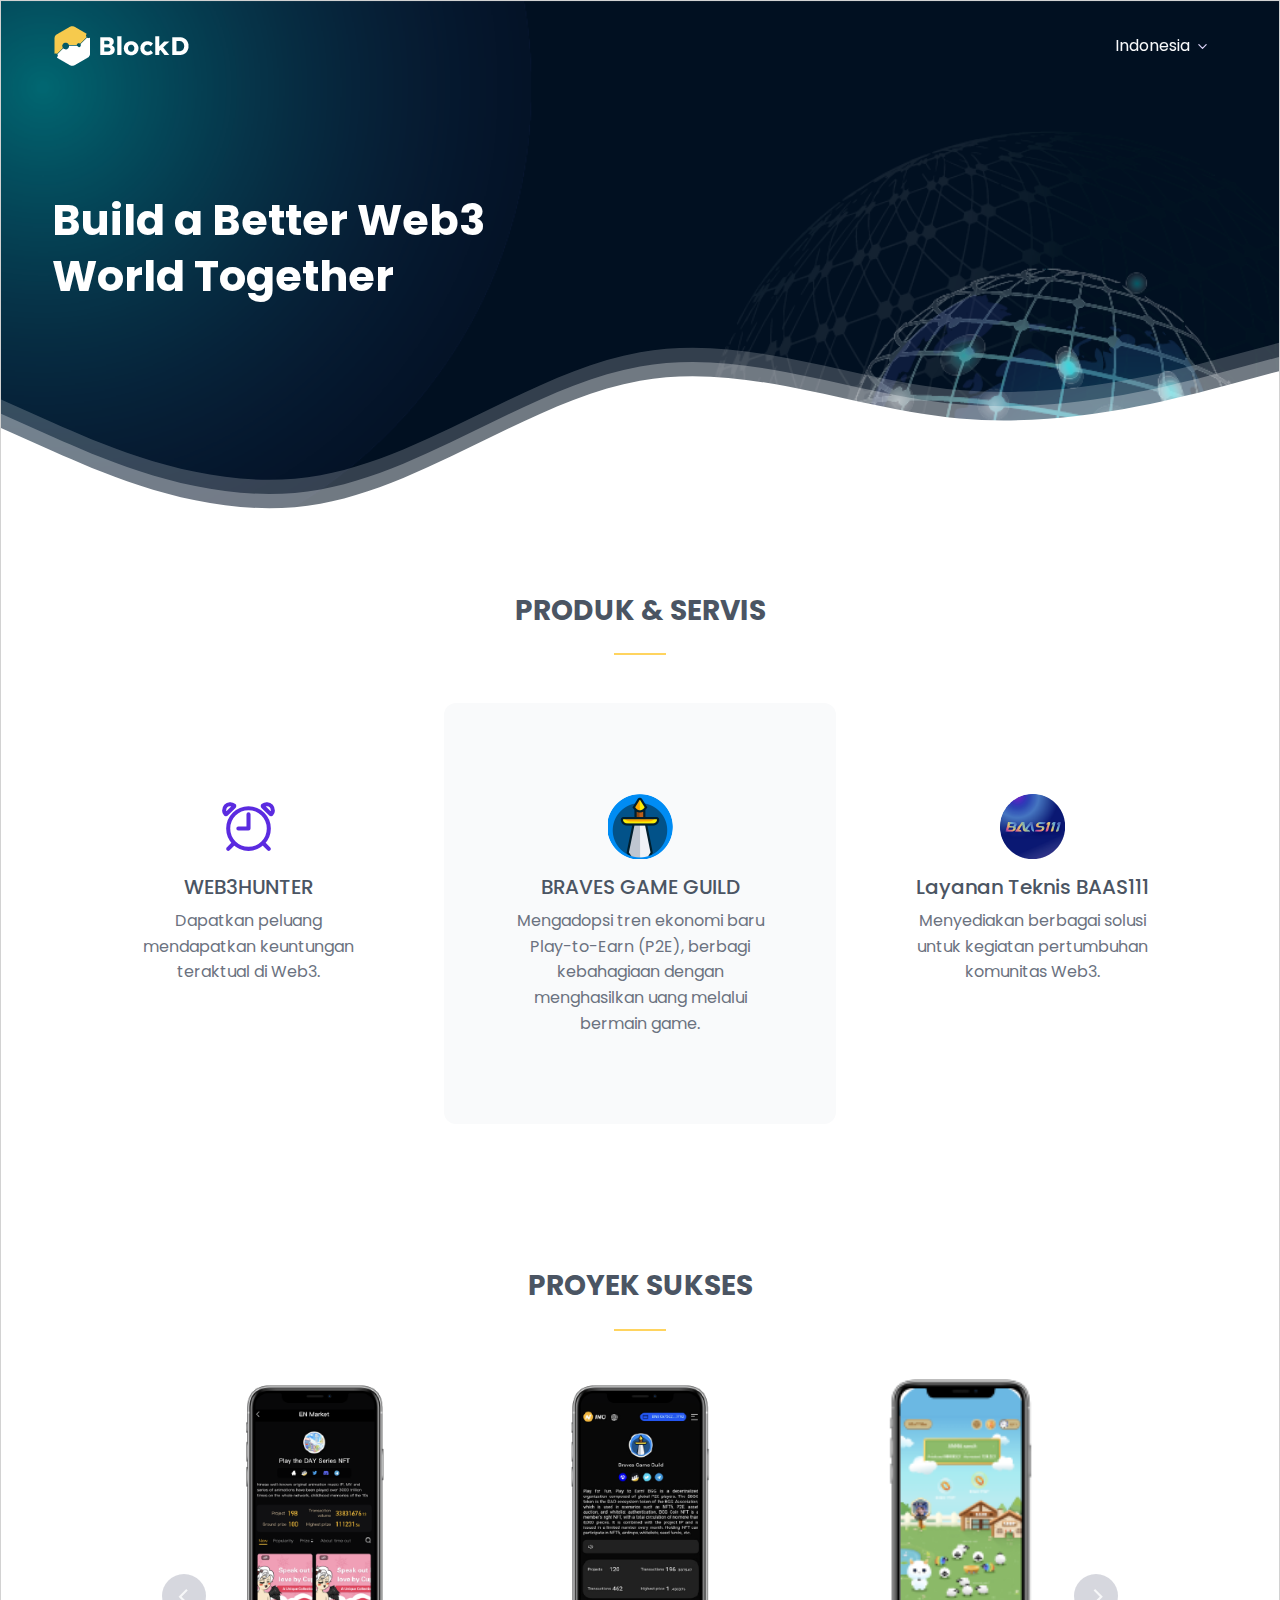
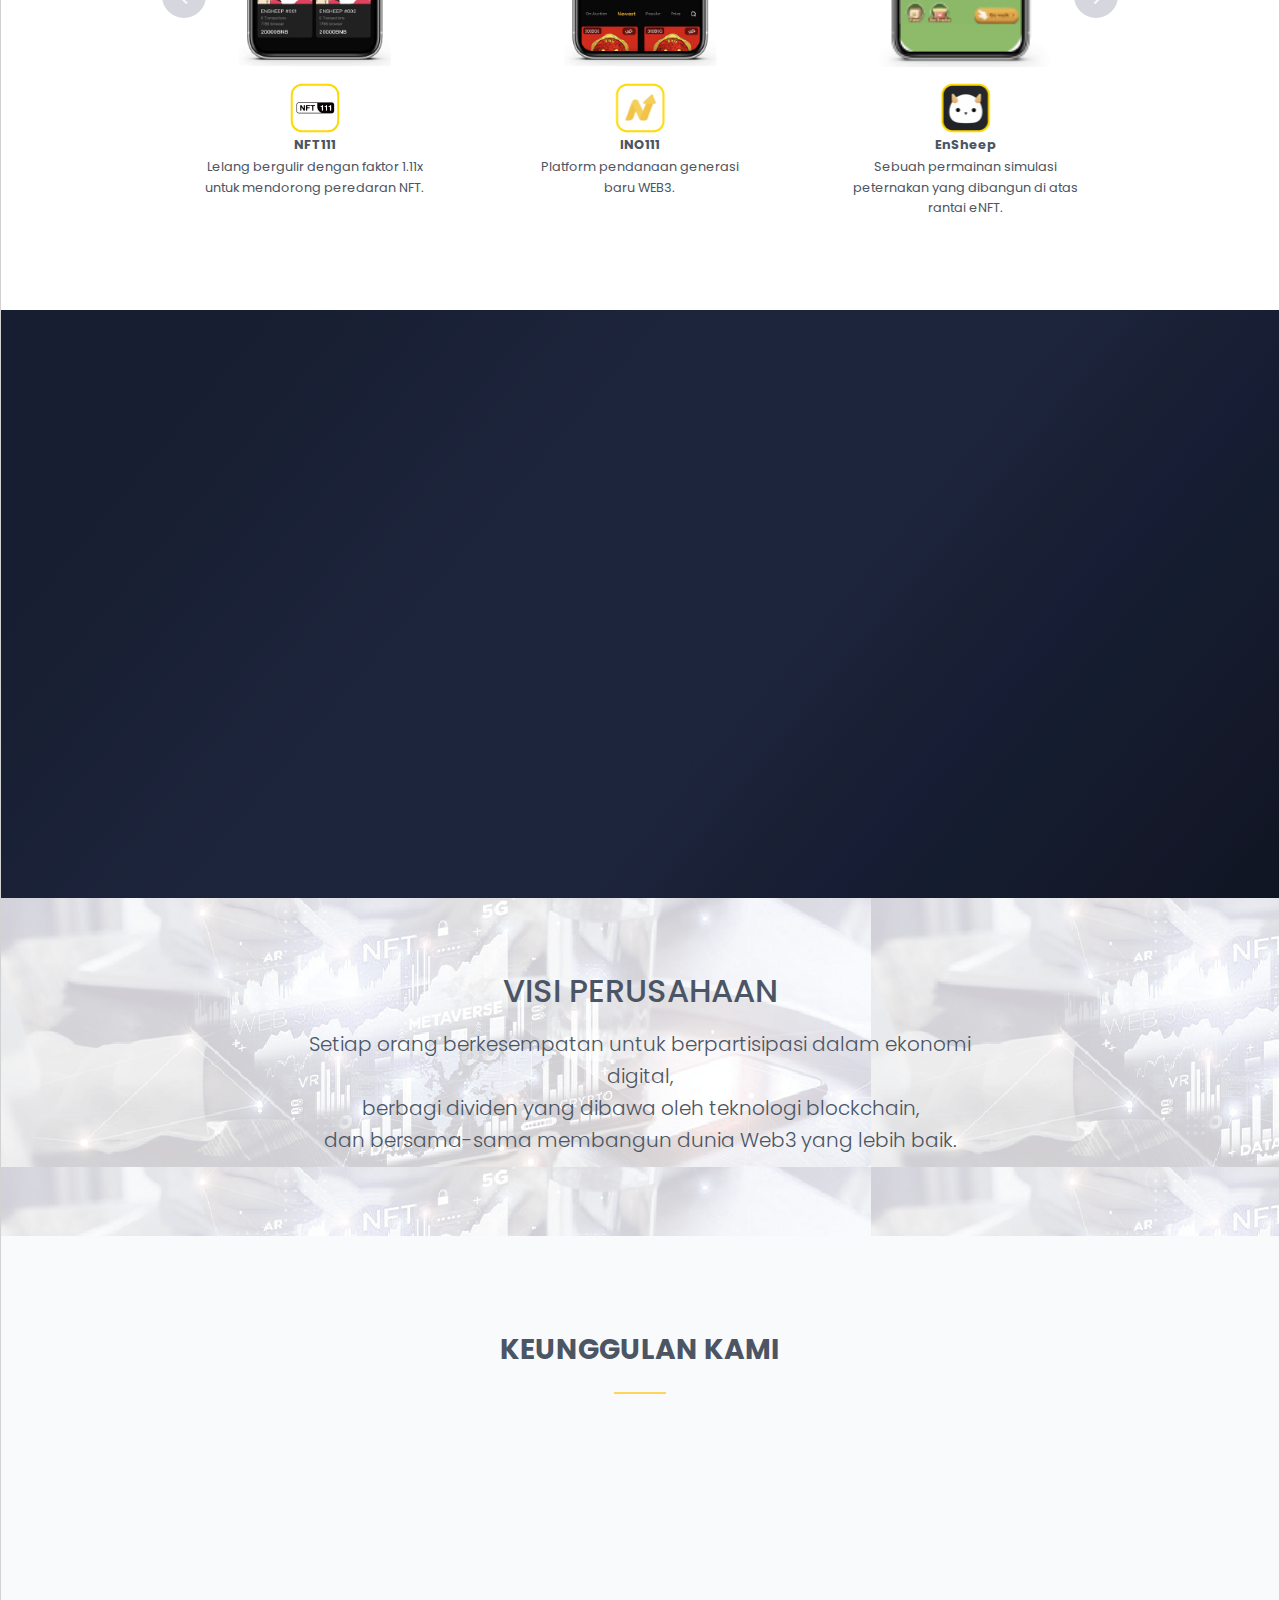
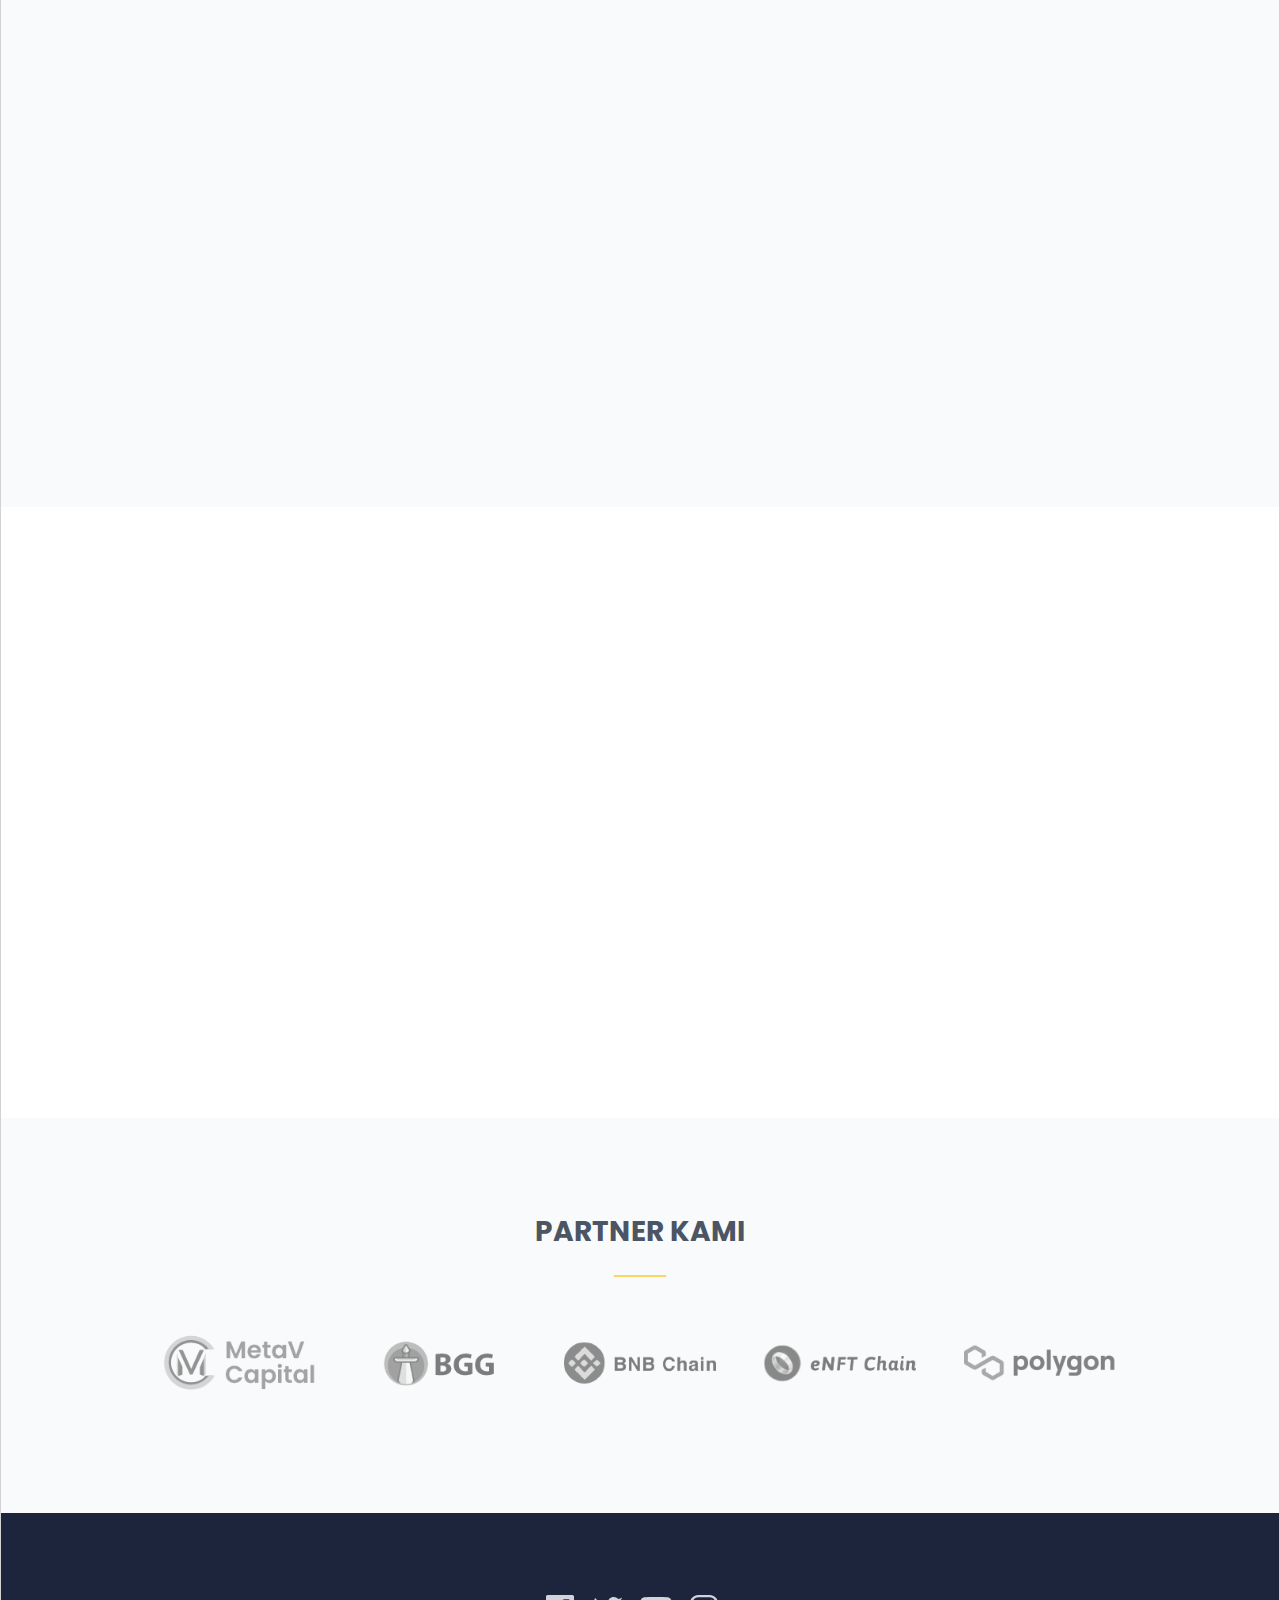
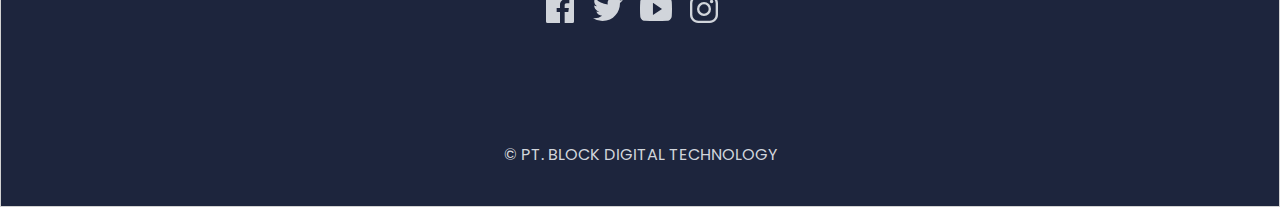
==== commit 659af096: "update" ====
--- a/index.html
+++ b/index.html
@@ -2,7 +2,7 @@
     <link rel="stylesheet" href="plugins/lightgallery.js/dist/css/lightgallery.min.css">
     <link rel="stylesheet" href="plugins/flickity/dist/flickity.min.css"> --><!--Styles--><!-- <link rel="stylesheet" href="css/theme.css"> --><!-- Css Optimize --><link rel="stylesheet" href="css/bundle.min.css"><!-- PWA Optimize --><!-- <link rel="manifest" href="js/pwa/manifest.json">
     <meta name="theme-color" content="#5b2be0">
-    <link rel="apple-touch-icon" href="img/logo/apple-icon.png"> --><!-- google font --><link href="https://fonts.googleapis.com/css2?family=Poppins:wght@400;500;700&amp;display=swap" rel="stylesheet"><!-- Favicon  --><link rel="icon" href="img/logo/favicon.ico"></head><body id="top"><!--Skippy--> <a id="skippy" class="visually-hidden-focusable" href="#content"><div class="container"><span class="skiplink-text">Skip to main content</span></div></a><!-- progress scroll --><progress id="progress-bar" class="progress-one" max="100"><span class="progress-container"><span class="progress-bar"></span></span></progress><!-- ========== { HEADER }==========  --><header><!-- Navbar --><nav class="main-nav navbar navbar-expand-lg hover-navbar dark-to-light fixed-top navbar-dark"><div class="container"><a class="navbar-brand main-logo" href="#"><!-- <span class="h2 text-white fw-bold mt-2">Onekit</span> --> <img class="logo-light" src="img/logo/logo-light.png" alt="LOGO"> <img class="logo-dark" src="img/logo/logo.png" alt="LOGO"> </a><!-- navbar toggler --> <button class="navbar-toggler" type="button" data-bs-toggle="collapse" data-bs-target="#navbarTogglerDemo" aria-controls="navbarTogglerDemo" aria-expanded="false" aria-label="Toggle navigation"><span class="navbar-toggler-icon"></span></button><!-- collapse menu --><div class="collapse navbar-collapse" id="navbarTogglerDemo"><ul class="navbar-nav ms-auto mt-2 mt-lg-0"><!--medium menu with svg icon--><li class="nav-item dropdown"><a class="nav-link dropdown-toggle" href="#" role="button" data-bs-toggle="dropdown" aria-expanded="false">Indonesia</a><ul class="dropdown-menu start"><li><a class="dropdown-item" href="./en.html">English</a></li><li><a class="dropdown-item" href="./cn.html">繁体中文</a></li></ul></li></ul></div><!-- end collapse menu --></div></nav><!-- End Navbar --></header><!-- end header --><!-- =========={ MAIN }==========  --><main id="content"><!-- =========={ BLOCKED }==========  --><div id="hero" class="section bg-body py-10 py-lg-9 overflow-hidden"><!-- background overlay --><div class="overlay bg-body opacity-100 z-index-n1"><img class="img-100" src="img/blockd/illustrasi-01.png"></div><div class="container"><!-- row --><div class="row justify-content-center"><!-- hero content --><div class="col-md-9 col-lg-6 align-self-center pe-lg-5" data-aos="flip-up"><div class="text-center text-lg-start mt-4 mt-lg-0"><div class="mb-5"><h1 class="display-5 fw-bold text-white mb-3">Build a Better Web3 World Together</h1></div></div></div><!-- hero image --><div class="col-md-9 col-lg-6 align-self-center"><div class="px-3 px-sm-7 px-md-2 px-xl-7 mt-5 mt-lg-0 mb-n9" data-aos="fade-up" data-aos-delay="100"><!-- <img class="img-fluid animated-up-down" src="img/svg/start_up.svg" alt="images title"> --></div></div></div><!-- end row --></div><!-- waves start --><figure class="waves-bottom-center text-white mb-lg-n4 z-index-n1"><svg xmlns="http://www.w3.org/2000/svg" viewBox="0 0 1440 320"><path class="opacity-20 translate-top-2" fill="currentColor" fill-opacity="1" d="M0,160L60,186.7C120,213,240,267,360,245.3C480,224,600,128,720,106.7C840,85,960,139,1080,149.3C1200,160,1320,128,1380,112L1440,96L1440,320L1380,320C1320,320,1200,320,1080,320C960,320,840,320,720,320C600,320,480,320,360,320C240,320,120,320,60,320L0,320Z"></path><path class="opacity-30 translate-top-1" fill="currentColor" fill-opacity="1" d="M0,160L60,186.7C120,213,240,267,360,245.3C480,224,600,128,720,106.7C840,85,960,139,1080,149.3C1200,160,1320,128,1380,112L1440,96L1440,320L1380,320C1320,320,1200,320,1080,320C960,320,840,320,720,320C600,320,480,320,360,320C240,320,120,320,60,320L0,320Z"></path><path fill="currentColor" fill-opacity="1" d="M0,160L60,186.7C120,213,240,267,360,245.3C480,224,600,128,720,106.7C840,85,960,139,1080,149.3C1200,160,1320,128,1380,112L1440,96L1440,320L1380,320C1320,320,1200,320,1080,320C960,320,840,320,720,320C600,320,480,320,360,320C240,320,120,320,60,320L0,320Z"></path></svg></figure></div><!-- end BLOCKED --><!-- =========={ FEATURES }==========  --><div id="features" class="section pt-5 pb-4 pb-md-5 bg-body"><div class="container"><!-- section header --><header class="text-center mx-auto mb-5"><h2 class="h3 fw-bold">PRODUK & SERVIS</h2><hr class="divider my-4 mx-auto bg-warning border-warning"></header><!-- row --><div class="row text-center g-0"><div class="col-12 col-md-6 col-lg-4" data-aos="fade-up"><!-- service block --><div class="bg-body p-6 rounded-3"><div class="display-1 text-primary mb-2"><!-- icon --> <svg xmlns="http://www.w3.org/2000/svg" width="65" height="65" viewBox="0 0 512 512"><path stroke="currentColor" d="M416.07,272a160,160,0,1,0-160,160A160,160,0,0,0,416.07,272Z" style="fill:none;stroke-miterlimit:10;stroke-width:32px"/><path stroke="currentColor" d="M142.12,91.21A46.67,46.67,0,0,0,112,80l-2.79.08C83.66,81.62,64,104,64.07,131c0,13.21,4.66,19.37,10.88,27.23A4.55,4.55,0,0,0,78.19,160h.88a3.23,3.23,0,0,0,2.54-1.31L142.38,99a5.38,5.38,0,0,0,1.55-4A5.26,5.26,0,0,0,142.12,91.21Z" style="fill:none;stroke-miterlimit:10;stroke-width:32px"/><path stroke="currentColor" d="M369.88,91.21A46.67,46.67,0,0,1,400,80l2.79.08C428.34,81.62,448,104,447.93,131c0,13.21-4.66,19.37-10.88,27.23a4.55,4.55,0,0,1-3.24,1.76h-.88a3.23,3.23,0,0,1-2.54-1.31L369.62,99a5.38,5.38,0,0,1-1.55-4A5.26,5.26,0,0,1,369.88,91.21Z" style="fill:none;stroke-miterlimit:10;stroke-width:32px"/><polyline stroke="currentColor" points="256.07 160 256.07 272 176.07 272" style="fill:none;stroke-linecap:round;stroke-linejoin:round;stroke-width:32px"/><line stroke="currentColor" x1="416.07" y1="432" x2="376.07" y2="392" style="fill:none;stroke-linecap:round;stroke-linejoin:round;stroke-width:32px"/><line stroke="currentColor" x1="96.07" y1="432" x2="136.07" y2="392" style="fill:none;stroke-linecap:round;stroke-linejoin:round;stroke-width:32px"/></svg><!-- <i class="fas fa-clock"></i> --></div><h3 class="h5">WEB3HUNTER</h3><p class="text-muted">Dapatkan peluang mendapatkan keuntungan teraktual di Web3.</p></div><!-- end service block --></div><div class="col-12 col-md-6 col-lg-4" data-aos="fade-up" data-aos-delay="100"><!-- service block --><div class="bg-light-dark p-6 rounded-3"><div class="display-1 text-primary mb-2"><!-- icon --> <img class="img-fluid" src="img/service/BGG.png"><!-- <i class="fas fa-user"></i> --></div><h3 class="h5">BRAVES GAME GUILD</h3><p class="text-muted">Mengadopsi tren ekonomi baru Play-to-Earn (P2E), berbagi kebahagiaan dengan menghasilkan uang melalui bermain game.</p></div><!-- end service block --></div><div class="col-12 col-md-6 col-lg-4" data-aos="fade-up" data-aos-delay="200"><!-- service block --><div class="bg-body p-6 rounded-3"><div class="display-1 text-primary mb-2"><!-- icon --> <img class="img-fluid" src="img/service/BAAS111.png"><!-- <i class="fas fa-wifi"></i> --></div><h3 class="h5">Layanan Teknis BAAS111</h3><p class="text-muted">Menyediakan berbagai solusi untuk kegiatan pertumbuhan komunitas Web3.</p></div><!-- end service block --></div></div><!-- end row --></div></div><!-- End features --><!-- =========={ SCREENSHOT }==========  --><div id="screenshot" class="section py-6 py-md-7 bg-body"><div class="container"><!-- section header --><header class="text-center mx-auto mb-5"><h2 class="h3 h2-md fw-bold">PROYEK SUKSES</h2><hr class="divider my-4 bg-warning border-warning"></header><!-- end section header --><div class="row align-items-center"><div class="col-md-10 mx-auto"><!-- screenshot slider --><div class="carousel nav-dark-button" data-flickity='{ "cellAlign": "left", "wrapAround": true, "adaptiveHeight": true, "prevNextButtons": true , "pageDots": false, "imagesLoaded": true }'><div class="carousel-cell col-12 col-md-6 col-lg-4 px-7 px-md-5 text-center"><div class="slider-item"><div><img src="img/successproject/succes_project_phone_192x3624-01.png" class="phone"></div><img src="img/successproject/succes_project_phone_45x45_icon-01.png" class="icon-phone mt-3 mb-1"><div class="small fw-bold">NFT111</div><p class="small mt-1">Lelang bergulir dengan faktor 1.11x untuk mendorong peredaran NFT.</p></div></div><div class="carousel-cell col-12 col-md-6 col-lg-4 px-7 px-md-5 text-center"><div class="slider-item"><div><img src="img/successproject/succes_project_phone_192x3624-02.png" class="phone"></div><img src="img/successproject/succes_project_phone_45x45_icon-02.png" class="icon-phone mt-3 mb-1"><div class="small fw-bold">INO111</div><p class="small mt-1">Platform pendanaan generasi baru WEB3.</p></div></div><div class="carousel-cell col-12 col-md-6 col-lg-4 px-7 px-md-5 text-center"><div class="slider-item"><div><img src="img/successproject/succes_project_192x162_page_3-04.png" class="phone"></div><img src="img/successproject/succes_project_phone_45x45_icon-03.png" class="icon-phone mt-3 mb-1"><div class="small fw-bold">EnSheep</div><p class="small mt-1">Sebuah permainan simulasi peternakan yang dibangun di atas rantai eNFT.</p></div></div><div class="carousel-cell col-12 col-md-6 col-lg-4 px-7 px-md-5 text-center"><div class="slider-item"><img src="img/successproject/succes_project_phone_192x3624-04.png" class="phone"> <img src="img/successproject/succes_project_phone_45x45_icon-04.png" class="icon-phone mt-3 mb-1"><div class="small fw-bold">MetaDragon</div><p class="small mt-1">Sebuah surga game Play-to-Earn (P2E) dengan tema naga.</p></div></div><div class="carousel-cell col-12 col-md-6 col-lg-4 px-7 px-md-5 text-center"><div class="slider-item"><div><img src="img/successproject/succes_project_phone_192x3624-05.png" class="phone"></div><img src="img/successproject/succes_project_phone_45x45_icon-05.png" class="icon-phone mt-3 mb-1"><div class="small fw-bold">Kuis Hadiah</div><p class="small mt-1">Ikuti kuis untuk mendapatkan hadiah token.</p></div></div><div class="carousel-cell col-12 col-md-6 col-lg-4 px-7 px-md-5 text-center"><div class="slider-item"><div><img src="img/successproject/succes_project_phone_192x3624-06.png" class="phone"></div><img src="img/successproject/succes_project_phone_45x45_icon-06.png" class="icon-phone mt-3 mb-1"><div class="small fw-bold">Staking Token</div><p class="small mt-1">Stake NFT atau token untuk mendapatkan hadiah token.</p></div></div></div><!-- end screenshot slider --></div></div></div></div><!-- End screenshot--><!-- =========={ STORY and TEAM }==========  --><div id="story" class="section py-6 py-md-7 bg-gradient-secondary overflow-hidden"><!-- scribble --><figure class="scribble scale-5 opacity-10 bottom-0 end-0 z-index-n1"><svg class="text-secondary" width="200" height="200" viewBox="0 0 200 200" xmlns="http://www.w3.org/2000/svg"><path fill="currentColor" d="M42.5,-66.2C57.1,-56.7,72.5,-48.4,81.1,-35.3C89.8,-22.2,91.8,-4.4,89.6,13C87.3,30.4,80.7,47.4,69.5,60.1C58.3,72.9,42.4,81.5,25.9,84.6C9.5,87.8,-7.4,85.4,-22.7,79.8C-37.9,74.1,-51.5,65.2,-60.9,53.3C-70.4,41.4,-75.8,26.6,-79,10.8C-82.1,-5,-83.1,-21.7,-77.7,-36.4C-72.4,-51,-60.7,-63.7,-46.7,-73.5C-32.7,-83.3,-16.4,-90.1,-1.2,-88.2C13.9,-86.3,27.8,-75.7,42.5,-66.2Z" transform="translate(100 100)"/></svg></figure><!-- scribble --><figure class="scribble scale-6 opacity-10 bottom-0 end-0 z-index-n1"><svg class="text-secondary" width="200" height="200" viewBox="0 0 200 200" xmlns="http://www.w3.org/2000/svg"><path fill="currentColor" d="M42.5,-66.2C57.1,-56.7,72.5,-48.4,81.1,-35.3C89.8,-22.2,91.8,-4.4,89.6,13C87.3,30.4,80.7,47.4,69.5,60.1C58.3,72.9,42.4,81.5,25.9,84.6C9.5,87.8,-7.4,85.4,-22.7,79.8C-37.9,74.1,-51.5,65.2,-60.9,53.3C-70.4,41.4,-75.8,26.6,-79,10.8C-82.1,-5,-83.1,-21.7,-77.7,-36.4C-72.4,-51,-60.7,-63.7,-46.7,-73.5C-32.7,-83.3,-16.4,-90.1,-1.2,-88.2C13.9,-86.3,27.8,-75.7,42.5,-66.2Z" transform="translate(100 100)"/></svg></figure><!-- scribble --><figure class="scribble scale-7 opacity-10 bottom-0 end-0 z-index-n1"><svg class="text-secondary" width="200" height="200" viewBox="0 0 200 200" xmlns="http://www.w3.org/2000/svg"><path fill="currentColor" d="M42.5,-66.2C57.1,-56.7,72.5,-48.4,81.1,-35.3C89.8,-22.2,91.8,-4.4,89.6,13C87.3,30.4,80.7,47.4,69.5,60.1C58.3,72.9,42.4,81.5,25.9,84.6C9.5,87.8,-7.4,85.4,-22.7,79.8C-37.9,74.1,-51.5,65.2,-60.9,53.3C-70.4,41.4,-75.8,26.6,-79,10.8C-82.1,-5,-83.1,-21.7,-77.7,-36.4C-72.4,-51,-60.7,-63.7,-46.7,-73.5C-32.7,-83.3,-16.4,-90.1,-1.2,-88.2C13.9,-86.3,27.8,-75.7,42.5,-66.2Z" transform="translate(100 100)"/></svg></figure><!-- scribble --><figure class="scribble scale-8 opacity-10 bottom-0 end-0 z-index-n1"><svg class="text-secondary" width="200" height="200" viewBox="0 0 200 200" xmlns="http://www.w3.org/2000/svg"><path fill="currentColor" d="M42.5,-66.2C57.1,-56.7,72.5,-48.4,81.1,-35.3C89.8,-22.2,91.8,-4.4,89.6,13C87.3,30.4,80.7,47.4,69.5,60.1C58.3,72.9,42.4,81.5,25.9,84.6C9.5,87.8,-7.4,85.4,-22.7,79.8C-37.9,74.1,-51.5,65.2,-60.9,53.3C-70.4,41.4,-75.8,26.6,-79,10.8C-82.1,-5,-83.1,-21.7,-77.7,-36.4C-72.4,-51,-60.7,-63.7,-46.7,-73.5C-32.7,-83.3,-16.4,-90.1,-1.2,-88.2C13.9,-86.3,27.8,-75.7,42.5,-66.2Z" transform="translate(100 100)"/></svg></figure><div class="container"><div class="row"><!-- content --><div class="col-lg-6 align-self-center" data-aos="fade-right"><div class="max-box mb-5 mb-lg-0"><h2 class="h1 mb-3 fw-bold text-white">TENTANG KAMI</h2><p class="lead text-light">Pusat operasional BLOCKD berpusat di Jakarta, Indonesia. Tim kami terdiri dari para ahli dalam mengoperasikan komunitas Web3, marketing event, pakar teknologi blockchain, dan security. Tim IT kami telah melayani sejumlah besar komunitas blockchain kelas besar dan menengah, DeFi, NFT, dan GameFi. Komunitas Web3 dan guild BGG kami menyediakan layanan komunitas berkualitas tinggi bagi para pemain Web3 di seluruh dunia, dengan total lebih dari 50.000 pemain yang telah kami layani.</p></div></div><!-- end content --><!-- team --><div class="col-lg-6" data-aos="fade-left"><!-- review slider --><div class="nav-light-dots" data-flickity='{ "cellAlign": "left", "imagesLoaded": true, "wrapAround": true, "prevNextButtons": false, "adaptiveHeight": true, "pageDots": true }'><div class="col-12 col-sm-6 col-md-4 col-lg-6 px-4 px-md-3 px-lg-4"><!-- team block --><div class="team2 mb-4 rounded-3 shadow-sm"><div class="team-thumb bg-light-dark"><img src="img/aboutus/about_us_face_-05.png" class="img-100" alt="images title"></div><div class="team-info bg-body"><div class="team-info-content"><p class="h5">Alwin</p><p>Community Marketing</p></div></div></div><!-- end team block --></div><div class="col-12 col-sm-6 col-md-4 col-lg-6 px-4 px-md-3 px-lg-4"><!-- team block --><div class="team2 mb-4 rounded-3 shadow-sm"><div class="team-thumb bg-light-dark"><img src="img/aboutus/about_us_face_-02.png" class="img-100" alt="images title"></div><div class="team-info bg-body"><div class="team-info-content"><p class="h5">Calvin</p><p>Web3 Analyst</p></div></div></div><!-- end team block --></div><div class="col-12 col-sm-6 col-md-4 col-lg-6 px-4 px-md-3 px-lg-4"><!-- team block --><div class="team2 mb-4 rounded-3 shadow-sm"><div class="team-thumb bg-light-dark"><img src="img/aboutus/about_us_face_-01.png" class="img-100" alt="images title"></div><div class="team-info bg-body"><div class="team-info-content"><p class="h5">Leo</p><p>Investor</p></div></div></div><!-- end team block --></div><div class="col-12 col-sm-6 col-md-4 col-lg-6 px-4 px-md-3 px-lg-4"><!-- team block --><div class="team2 mb-4 rounded-3 shadow-sm"><div class="team-thumb bg-light-dark"><img src="img/aboutus/about_us_face_-03.png" class="img-100" alt="images title"></div><div class="team-info bg-body"><div class="team-info-content"><p class="h5">Ethan</p><p>Smart Contract Engineer</p></div></div></div><!-- end team block --></div><div class="col-12 col-sm-6 col-md-4 col-lg-6 px-4 px-md-3 px-lg-4"><!-- team block --><div class="team2 mb-4 rounded-3 shadow-sm"><div class="team-thumb bg-light-dark"><img src="img/aboutus/about_us_face_-04.png" class="img-100" alt="images title"></div><div class="team-info bg-body"><div class="team-info-content"><p class="h5">Willi</p><p>Head of Design</p></div></div></div><!-- end team block --></div></div></div><!-- end team --></div></div></div><!-- end story and team --><!-- =========={ COMPANY VISION }==========  --><div id="VISION" class="section pt-6 pb-6" style="background-image: url('img/companyvision/background.png');background-repeat: repeat;"><!-- background overlay --><div class="container"><div class="row align-items-center justify-content-center"><!-- content --><div class="col-lg-7"><div class="mt-0 text-center"><h1 class="h2 mb-3">VISI PERUSAHAAN</h1><p class="lead">Setiap orang berkesempatan untuk berpartisipasi dalam ekonomi digital,<br>berbagi dividen yang dibawa oleh teknologi blockchain,<br>dan bersama-sama membangun dunia Web3 yang lebih baik.</p></div></div><!-- end content --></div></div></div><!-- End COMPANY VISION --><!-- OUR STRENGTH --><div id="block-two" class="section pt-6 pt-md-7 pb-4 pb-md-5 bg-light-dark border-top"><div class="container"><!-- section header --><header class="text-center mx-auto mb-5"><h2 class="h3 fw-bold">KEUNGGULAN KAMI</h2><hr class="divider my-4 mx-auto bg-warning border-warning"></header><!-- row --><div class="row align-items-center justify-content-around"><div class="col-lg-6" data-aos="fade-up"><div class="p-4 mx-2 mb-5 bg-body rounded-3 shadow-sm"><div class="d-flex rounded ps-3 pe-1 ps-md-1 pe-md-1 py-2"><div class="d-flex align-items-center text-center me-4"><img src="img/ourstrength/our_strength_icon_01.png" width="60rem" height="60rem"></div><div class="text-start"><h3 class="h5">TIM PROFESIONAL</h3><p class="text-muted mb-0">Terdiri dari para profesional berpengalaman di komunitas Web3.</p></div></div></div></div><div class="col-lg-6" data-aos="fade-up" data-aos-delay="100"><div class="p-4 mx-2 mb-5 bg-body rounded-3 shadow-sm"><div class="d-flex rounded ps-3 pe-1 ps-md-1 pe-md-1 py-2"><div class="d-flex align-items-center text-center me-4"><img src="img/ourstrength/our_strength_icon_02.png" width="60rem" height="60rem"></div><div class="text-start"><h3 class="h5">PENGALAMAN LUAS</h3><p class="text-muted mb-0">Kami telah melayani berbagai public chains, DeFi, NFT, dan komunitas GameFi.</p></div></div></div></div><div class="col-lg-6" data-aos="fade-up"><div class="p-4 mx-2 mb-5 bg-body rounded-3 shadow-sm"><div class="d-flex rounded ps-3 pe-1 ps-md-1 pe-md-1 py-2"><div class="d-flex align-items-center text-center me-4"><img src="img/ourstrength/our_strength_icon_03.png" width="60rem" height="60rem"></div><div class="text-start"><h3 class="h5">LAYANAN KOMUNITAS BERKUALITAS TINGGI</h3><p class="text-muted mb-0">Kami menyediakan layanan komunitas terbaik untuk para pemain Web3 global.</p></div></div></div></div><div class="col-lg-6" data-aos="fade-up" data-aos-delay="100"><div class="p-4 mx-2 mb-5 bg-body rounded-3 shadow-sm"><div class="d-flex rounded ps-3 pe-1 ps-md-1 pe-md-1 py-2"><div class="d-flex align-items-center text-center me-4"><img src="img/ourstrength/our_strength_icon_04.png" width="60rem" height="60rem"></div><div class="text-start"><h3 class="h5">BASIS USER BESAR</h3><p class="text-muted mb-0">Telah memiliki lebih dari 50.000 pengguna.</p></div></div></div></div><div class="col-lg-6" data-aos="fade-up"><div class="p-4 mx-2 mb-5 bg-body rounded-3 shadow-sm"><div class="d-flex rounded ps-3 pe-1 ps-md-1 pe-md-1 py-2"><div class="d-flex align-items-center text-center me-4"><img src="img/ourstrength/our_strength_icon_05.png" width="60rem" height="60rem"></div><div class="text-start"><h3 class="h5">KEAMANAN & KEANDALAN</h3><p class="text-muted mb-0">Privasi pengguna dan keamanan aset adalah prioritas kami, memastikan pengalaman komunitas yang aman dan terpercaya.</p></div></div></div></div><div class="col-lg-6" data-aos="fade-up" data-aos-delay="100"><div class="p-4 mx-2 mb-5 bg-body rounded-3 shadow-sm"><div class="d-flex rounded ps-3 pe-1 ps-md-1 pe-md-1 py-2"><div class="d-flex align-items-center text-center me-4"><img src="img/ourstrength/our_strength_icon_06.png" width="60rem" height="60rem"></div><div class="text-start"><h3 class="h5">SKILL PENGEMBANGAN KUAT</h3><p class="text-muted mb-0">Kami telah berhasil mengembangkan berbagai sistem, termasuk jaringan blockchain publik, protokol pintar, dompet digital, bursa exchange, dll.</p></div></div></div></div></div><!-- end row --></div></div><!-- end OUR STRENGTH --><!-- =========={ JOIN US }==========  --><div id="joinus" class="section py-6 bg-body"><div class="container"><div class="row"><!-- content --><div class="col-lg-6 align-self-center" data-aos="fade-right"><div class="max-box mb-5 mb-lg-0 me-lg-6"><h2 class="fw-bold mb-3">JON US</h2><p class="lead mb-5">Bergabunglah dengan PT. Block Digital Technology untuk membentuk masa depan Web3. Kami adalah perusahaan yang dinamis dan inovatif yang mendorong adopsi teknologi blockchain. Jelajahi proyek-proyek terkini, terus belajar, dan berkolaborasi di lingkungan yang mendukung. Capai keseimbangan antara kehidupan kerja dan pribadi sambil memberikan dampak positif. Mulailah perjalanan Web3 Anda bersama kami hari ini.</p><!-- button --> <a href="mailto:blockdigitaltechnology@gmail.com" class="me-3 text-secondary">Kirim CV Anda ke:<br>blockdigitaltechnology@gmail.com</a></div></div><!-- end content --><!-- team --><div class="col-lg-6" data-aos="fade-left"><div class="position-relative hover-shadow-sm rounded-3 overflow-hidden"><img src="img/joinus/joinus.png" class="img-fluid w-100" alt="background images"></div></div><!-- end team --></div></div></div><!-- end JOIN US --><!-- =========={ BRAND }==========  --><div id="partner-brand" class="section bg-light pt-6 pt-md-7 pb-4 pb-md-5"><div class="container"><!-- section header --><header class="text-center mx-auto mb-5"><h2 class="h3 fw-bold">PARTNER KAMI</h2><hr class="divider my-4 mx-auto bg-warning border-warning"></header><div class="row"><div class="col-12"><!-- list brand --><ul class="list-unstyled row justify-content-center"><li class="col-12 col-sm-6 col-md-4 col-lg-2 px-4 mb-5 text-center"><a href="#" target="_blank"><img class="brands-image img-fluid" src="img/partner/color/color-01.png" alt="Image Description"></a></li><li class="col-12 col-sm-6 col-md-4 col-lg-2 px-4 mb-5 text-center"><a href="#" target="_blank"><img class="brands-image img-fluid" src="img/partner/color/color-02.png" alt="Image Description"></a></li><li class="col-12 col-sm-6 col-md-4 col-lg-2 px-4 mb-5 text-center"><a href="#" target="_blank"><img class="brands-image img-fluid" src="img/partner/color/color-03.png" alt="Image Description"></a></li><li class="col-12 col-sm-6 col-md-4 col-lg-2 px-4 mb-5 text-center"><a href="#" target="_blank"><img class="brands-image img-fluid" src="img/partner/color/color-04.png" alt="Image Description"></a></li><li class="col-12 col-sm-6 col-md-4 col-lg-2 px-4 mb-5 text-center"><a href="#" target="_blank"><img class="brands-image img-fluid" src="img/partner/color/color-05.png" alt="Image Description"></a></li></ul><!-- end list brand --></div></div></div></div><!-- End brand--><!-- =========={ FOOTER }==========  --><footer class="bg-secondary"><!--Footer content--><div id="footer" class="footer-dark section pt-6 pb-5"><div class="container text-center"><ul class="footer-links list-unstyled social-icon mb-4"><!--facebook--><li class="my-2 me-3"><a target="_blank" rel="noopener noreferrer" href="https://facebook.com" title="Facebook"><!-- <i class="fab fa-facebook fa-2x"></i> --> <svg xmlns="http://www.w3.org/2000/svg" width="2rem" height="2rem" viewBox="0 0 512 512"><path fill="currentColor" d="M455.27,32H56.73A24.74,24.74,0,0,0,32,56.73V455.27A24.74,24.74,0,0,0,56.73,480H256V304H202.45V240H256V189c0-57.86,40.13-89.36,91.82-89.36,24.73,0,51.33,1.86,57.51,2.68v60.43H364.15c-28.12,0-33.48,13.3-33.48,32.9V240h67l-8.75,64H330.67V480h124.6A24.74,24.74,0,0,0,480,455.27V56.73A24.74,24.74,0,0,0,455.27,32Z"/></svg></a></li><!--twitter--><li class="my-2 me-3"><a target="_blank" rel="noopener noreferrer" href="https://twitter.com" title="Twitter"><!-- <i class="fab fa-twitter fa-2x"></i> --> <svg xmlns="http://www.w3.org/2000/svg" width="2rem" height="2rem" viewBox="0 0 512 512"><path fill="currentColor" d="M496,109.5a201.8,201.8,0,0,1-56.55,15.3,97.51,97.51,0,0,0,43.33-53.6,197.74,197.74,0,0,1-62.56,23.5A99.14,99.14,0,0,0,348.31,64c-54.42,0-98.46,43.4-98.46,96.9a93.21,93.21,0,0,0,2.54,22.1,280.7,280.7,0,0,1-203-101.3A95.69,95.69,0,0,0,36,130.4C36,164,53.53,193.7,80,211.1A97.5,97.5,0,0,1,35.22,199v1.2c0,47,34,86.1,79,95a100.76,100.76,0,0,1-25.94,3.4,94.38,94.38,0,0,1-18.51-1.8c12.51,38.5,48.92,66.5,92.05,67.3A199.59,199.59,0,0,1,39.5,405.6,203,203,0,0,1,16,404.2,278.68,278.68,0,0,0,166.74,448c181.36,0,280.44-147.7,280.44-275.8,0-4.2-.11-8.4-.31-12.5A198.48,198.48,0,0,0,496,109.5Z"/></svg></a></li><!--youtube--><li class="my-2 me-3"><a target="_blank" rel="noopener noreferrer" href="https://youtube.com" title="Youtube"><!-- <i class="fab fa-youtube fa-2x"></i> --> <svg xmlns="http://www.w3.org/2000/svg" width="2rem" height="2rem" viewBox="0 0 512 512"><path fill="currentColor" d="M508.64,148.79c0-45-33.1-81.2-74-81.2C379.24,65,322.74,64,265,64H247c-57.6,0-114.2,1-169.6,3.6-40.8,0-73.9,36.4-73.9,81.4C1,184.59-.06,220.19,0,255.79q-.15,53.4,3.4,106.9c0,45,33.1,81.5,73.9,81.5,58.2,2.7,117.9,3.9,178.6,3.8q91.2.3,178.6-3.8c40.9,0,74-36.5,74-81.5,2.4-35.7,3.5-71.3,3.4-107Q512.24,202.29,508.64,148.79ZM207,353.89V157.39l145,98.2Z"/></svg></a></li><!--instagram--><li class="my-2 me-3"><a target="_blank" rel="noopener noreferrer" href="https://instagram.com" title="Instagram"><!-- <i class="fab fa-instagram fa-2x"></i> --> <svg xmlns="http://www.w3.org/2000/svg" width="2rem" height="2rem" viewBox="0 0 512 512"><path fill="currentColor" d="M349.33,69.33a93.62,93.62,0,0,1,93.34,93.34V349.33a93.62,93.62,0,0,1-93.34,93.34H162.67a93.62,93.62,0,0,1-93.34-93.34V162.67a93.62,93.62,0,0,1,93.34-93.34H349.33m0-37.33H162.67C90.8,32,32,90.8,32,162.67V349.33C32,421.2,90.8,480,162.67,480H349.33C421.2,480,480,421.2,480,349.33V162.67C480,90.8,421.2,32,349.33,32Z"/><path fill="currentColor" d="M377.33,162.67a28,28,0,1,1,28-28A27.94,27.94,0,0,1,377.33,162.67Z"/><path fill="currentColor" d="M256,181.33A74.67,74.67,0,1,1,181.33,256,74.75,74.75,0,0,1,256,181.33M256,144A112,112,0,1,0,368,256,112,112,0,0,0,256,144Z"/></svg></a></li><!--end instagram--></ul></div></div><!--End footer content--><!--Start footer copyright--><div class="footer-dark"><div class="container py-4 border-top border-smooth"><div class="row"><div class="col-12 text-center"><p class="d-block my-3">&copy; PT. BLOCK DIGITAL TECHNOLOGY</p></div></div></div></div><!--End footer copyright--></footer><!-- End Footer --><!-- =========={ SCROLL TO TOP }==========  --> <a href="#top" class="p-3 border bg-body position-fixed end-1 bottom-1 z-index-10 back-top" title="Scroll To Top"><!-- <i class="fas fa-arrow-up"></i> --> <svg class="bi bi-arrow-up" width="1rem" height="1rem" viewBox="0 0 16 16" fill="currentColor" xmlns="http://www.w3.org/2000/svg"><path fill-rule="evenodd" d="M8 3.5a.5.5 0 01.5.5v9a.5.5 0 01-1 0V4a.5.5 0 01.5-.5z" clip-rule="evenodd"></path><path fill-rule="evenodd" d="M7.646 2.646a.5.5 0 01.708 0l3 3a.5.5 0 01-.708.708L8 3.707 5.354 6.354a.5.5 0 11-.708-.708l3-3z" clip-rule="evenodd"></path></svg> </a><!-- =========={ JAVASCRIPT }==========  --><!-- Popper and Bootstrap js --><!-- <script src="plugins/bootstrap/dist/js/bootstrap.bundle.min.js"></script> --><!-- Plugin js --><!-- <script src="plugins/jarallax/dist/jarallax.min.js"></script>
+    <link rel="apple-touch-icon" href="img/logo/apple-icon.png"> --><!-- google font --><link href="https://fonts.googleapis.com/css2?family=Poppins:wght@400;500;700&amp;display=swap" rel="stylesheet"><!-- Favicon  --><link rel="icon" href="img/logo/favicon.ico"></head><body id="top"><!--Skippy--> <a id="skippy" class="visually-hidden-focusable" href="#content"><div class="container"><span class="skiplink-text">Skip to main content</span></div></a><!-- progress scroll --><progress id="progress-bar" class="progress-one" max="100"><span class="progress-container"><span class="progress-bar"></span></span></progress><!-- ========== { HEADER }==========  --><header><!-- Navbar --><nav class="main-nav navbar navbar-expand-lg hover-navbar dark-to-light fixed-top navbar-dark"><div class="container"><a class="navbar-brand main-logo" href="#"><!-- <span class="h2 text-white fw-bold mt-2">Onekit</span> --> <img class="logo-light" src="img/logo/logo-light.png" alt="LOGO"> <img class="logo-dark" src="img/logo/logo.png" alt="LOGO"> </a><!-- navbar toggler --> <button class="navbar-toggler" type="button" data-bs-toggle="collapse" data-bs-target="#navbarTogglerDemo" aria-controls="navbarTogglerDemo" aria-expanded="false" aria-label="Toggle navigation"><span class="navbar-toggler-icon"></span></button><!-- collapse menu --><div class="collapse navbar-collapse" id="navbarTogglerDemo"><ul class="navbar-nav ms-auto mt-2 mt-lg-0"><!--medium menu with svg icon--><li class="nav-item dropdown"><a class="nav-link dropdown-toggle" href="#" role="button" data-bs-toggle="dropdown" aria-expanded="false">Indonesia</a><ul class="dropdown-menu start"><li><a class="dropdown-item" href="./en.html">English</a></li><li><a class="dropdown-item" href="./cn.html">繁体中文</a></li></ul></li></ul></div><!-- end collapse menu --></div></nav><!-- End Navbar --></header><!-- end header --><!-- =========={ MAIN }==========  --><main id="content"><!-- =========={ BLOCKED }==========  --><div id="hero" class="section bg-body py-sm-6 py-md-6 py-4 py-lg-9 overflow-hidden"><!-- background overlay --><div class="overlay bg-body opacity-100 z-index-n1"><img style="width:100%;" src="img/blockd/illustrasi-01.png"></div><div class="container"><!-- row --><div class="row justify-content-center"><!-- hero content --><div class="col-md-9 col-lg-6 align-self-center pe-lg-5" data-aos="flip-up"><div class="text-center text-lg-start mt-4 mt-lg-0"><div class="mb-5"><h1 class="display-5 fw-bold text-white mb-3">Build a Better Web3 World Together</h1></div></div></div><!-- hero image --><div class="col-md-9 col-lg-6 align-self-center"><div class="px-3 px-sm-7 px-md-2 px-xl-7 mt-5 mt-lg-0 mb-n9" data-aos="fade-up" data-aos-delay="100"><!-- <img class="img-fluid animated-up-down" src="img/svg/start_up.svg" alt="images title"> --></div></div></div><!-- end row --></div><!-- waves start --><figure class="waves-bottom-center text-white mb-lg-n4 z-index-n1"><svg xmlns="http://www.w3.org/2000/svg" viewBox="0 0 1440 320"><path class="opacity-20 translate-top-2" fill="currentColor" fill-opacity="1" d="M0,160L60,186.7C120,213,240,267,360,245.3C480,224,600,128,720,106.7C840,85,960,139,1080,149.3C1200,160,1320,128,1380,112L1440,96L1440,320L1380,320C1320,320,1200,320,1080,320C960,320,840,320,720,320C600,320,480,320,360,320C240,320,120,320,60,320L0,320Z"></path><path class="opacity-30 translate-top-1" fill="currentColor" fill-opacity="1" d="M0,160L60,186.7C120,213,240,267,360,245.3C480,224,600,128,720,106.7C840,85,960,139,1080,149.3C1200,160,1320,128,1380,112L1440,96L1440,320L1380,320C1320,320,1200,320,1080,320C960,320,840,320,720,320C600,320,480,320,360,320C240,320,120,320,60,320L0,320Z"></path><path fill="currentColor" fill-opacity="1" d="M0,160L60,186.7C120,213,240,267,360,245.3C480,224,600,128,720,106.7C840,85,960,139,1080,149.3C1200,160,1320,128,1380,112L1440,96L1440,320L1380,320C1320,320,1200,320,1080,320C960,320,840,320,720,320C600,320,480,320,360,320C240,320,120,320,60,320L0,320Z"></path></svg></figure></div><!-- end BLOCKED --><!-- =========={ FEATURES }==========  --><div id="features" class="section pt-5 pb-4 pb-md-5 bg-body"><div class="container"><!-- section header --><header class="text-center mx-auto mb-5"><h2 class="h3 fw-bold">PRODUK & SERVIS</h2><hr class="divider my-4 mx-auto bg-warning border-warning"></header><!-- row --><div class="row text-center g-0"><div class="col-12 col-md-6 col-lg-4" data-aos="fade-up"><!-- service block --><div class="bg-body p-6 rounded-3"><div class="display-1 text-primary mb-2"><!-- icon --> <svg xmlns="http://www.w3.org/2000/svg" width="65" height="65" viewBox="0 0 512 512"><path stroke="currentColor" d="M416.07,272a160,160,0,1,0-160,160A160,160,0,0,0,416.07,272Z" style="fill:none;stroke-miterlimit:10;stroke-width:32px"/><path stroke="currentColor" d="M142.12,91.21A46.67,46.67,0,0,0,112,80l-2.79.08C83.66,81.62,64,104,64.07,131c0,13.21,4.66,19.37,10.88,27.23A4.55,4.55,0,0,0,78.19,160h.88a3.23,3.23,0,0,0,2.54-1.31L142.38,99a5.38,5.38,0,0,0,1.55-4A5.26,5.26,0,0,0,142.12,91.21Z" style="fill:none;stroke-miterlimit:10;stroke-width:32px"/><path stroke="currentColor" d="M369.88,91.21A46.67,46.67,0,0,1,400,80l2.79.08C428.34,81.62,448,104,447.93,131c0,13.21-4.66,19.37-10.88,27.23a4.55,4.55,0,0,1-3.24,1.76h-.88a3.23,3.23,0,0,1-2.54-1.31L369.62,99a5.38,5.38,0,0,1-1.55-4A5.26,5.26,0,0,1,369.88,91.21Z" style="fill:none;stroke-miterlimit:10;stroke-width:32px"/><polyline stroke="currentColor" points="256.07 160 256.07 272 176.07 272" style="fill:none;stroke-linecap:round;stroke-linejoin:round;stroke-width:32px"/><line stroke="currentColor" x1="416.07" y1="432" x2="376.07" y2="392" style="fill:none;stroke-linecap:round;stroke-linejoin:round;stroke-width:32px"/><line stroke="currentColor" x1="96.07" y1="432" x2="136.07" y2="392" style="fill:none;stroke-linecap:round;stroke-linejoin:round;stroke-width:32px"/></svg><!-- <i class="fas fa-clock"></i> --></div><h3 class="h5">WEB3HUNTER</h3><p class="text-muted">Dapatkan peluang mendapatkan keuntungan teraktual di Web3.</p></div><!-- end service block --></div><div class="col-12 col-md-6 col-lg-4" data-aos="fade-up" data-aos-delay="100"><!-- service block --><div class="bg-light-dark p-6 rounded-3"><div class="display-1 text-primary mb-2"><!-- icon --> <img class="img-fluid" src="img/service/BGG.png"><!-- <i class="fas fa-user"></i> --></div><h3 class="h5">BRAVES GAME GUILD</h3><p class="text-muted">Mengadopsi tren ekonomi baru Play-to-Earn (P2E), berbagi kebahagiaan dengan menghasilkan uang melalui bermain game.</p></div><!-- end service block --></div><div class="col-12 col-md-6 col-lg-4" data-aos="fade-up" data-aos-delay="200"><!-- service block --><div class="bg-body p-6 rounded-3"><div class="display-1 text-primary mb-2"><!-- icon --> <img class="img-fluid" src="img/service/BAAS111.png"><!-- <i class="fas fa-wifi"></i> --></div><h3 class="h5">Layanan Teknis BAAS111</h3><p class="text-muted">Menyediakan berbagai solusi untuk kegiatan pertumbuhan komunitas Web3.</p></div><!-- end service block --></div></div><!-- end row --></div></div><!-- End features --><!-- =========={ SCREENSHOT }==========  --><div id="screenshot" class="section py-6 py-md-7 bg-body"><div class="container"><!-- section header --><header class="text-center mx-auto mb-5"><h2 class="h3 h2-md fw-bold">PROYEK SUKSES</h2><hr class="divider my-4 bg-warning border-warning"></header><!-- end section header --><div class="row align-items-center"><div class="col-md-10 mx-auto"><!-- screenshot slider --><div class="carousel nav-dark-button" data-flickity='{ "cellAlign": "left", "wrapAround": true, "adaptiveHeight": true, "prevNextButtons": true , "pageDots": false, "imagesLoaded": true }'><div class="carousel-cell col-12 col-md-6 col-lg-4 px-7 px-md-5 text-center"><div class="slider-item"><div><img src="img/successproject/succes_project_phone_192x3624-01.png" class="phone"></div><img src="img/successproject/succes_project_phone_45x45_icon-01.png" class="icon-phone mt-3 mb-1"><div class="small fw-bold">NFT111</div><p class="small mt-1">Lelang bergulir dengan faktor 1.11x untuk mendorong peredaran NFT.</p></div></div><div class="carousel-cell col-12 col-md-6 col-lg-4 px-7 px-md-5 text-center"><div class="slider-item"><div><img src="img/successproject/succes_project_phone_192x3624-02.png" class="phone"></div><img src="img/successproject/succes_project_phone_45x45_icon-02.png" class="icon-phone mt-3 mb-1"><div class="small fw-bold">INO111</div><p class="small mt-1">Platform pendanaan generasi baru WEB3.</p></div></div><div class="carousel-cell col-12 col-md-6 col-lg-4 px-7 px-md-5 text-center"><div class="slider-item"><div><img src="img/successproject/succes_project_192x162_page_3-04.png" class="phone"></div><img src="img/successproject/succes_project_phone_45x45_icon-03.png" class="icon-phone mt-3 mb-1"><div class="small fw-bold">EnSheep</div><p class="small mt-1">Sebuah permainan simulasi peternakan yang dibangun di atas rantai eNFT.</p></div></div><div class="carousel-cell col-12 col-md-6 col-lg-4 px-7 px-md-5 text-center"><div class="slider-item"><img src="img/successproject/succes_project_phone_192x3624-04.png" class="phone"> <img src="img/successproject/succes_project_phone_45x45_icon-04.png" class="icon-phone mt-3 mb-1"><div class="small fw-bold">MetaDragon</div><p class="small mt-1">Sebuah surga game Play-to-Earn (P2E) dengan tema naga.</p></div></div><div class="carousel-cell col-12 col-md-6 col-lg-4 px-7 px-md-5 text-center"><div class="slider-item"><div><img src="img/successproject/succes_project_phone_192x3624-05.png" class="phone"></div><img src="img/successproject/succes_project_phone_45x45_icon-05.png" class="icon-phone mt-3 mb-1"><div class="small fw-bold">Kuis Hadiah</div><p class="small mt-1">Ikuti kuis untuk mendapatkan hadiah token.</p></div></div><div class="carousel-cell col-12 col-md-6 col-lg-4 px-7 px-md-5 text-center"><div class="slider-item"><div><img src="img/successproject/succes_project_phone_192x3624-06.png" class="phone"></div><img src="img/successproject/succes_project_phone_45x45_icon-06.png" class="icon-phone mt-3 mb-1"><div class="small fw-bold">Staking Token</div><p class="small mt-1">Stake NFT atau token untuk mendapatkan hadiah token.</p></div></div></div><!-- end screenshot slider --></div></div></div></div><!-- End screenshot--><!-- =========={ STORY and TEAM }==========  --><div id="story" class="section py-6 py-md-7 bg-gradient-secondary overflow-hidden"><!-- scribble --><figure class="scribble scale-5 opacity-10 bottom-0 end-0 z-index-n1"><svg class="text-secondary" width="200" height="200" viewBox="0 0 200 200" xmlns="http://www.w3.org/2000/svg"><path fill="currentColor" d="M42.5,-66.2C57.1,-56.7,72.5,-48.4,81.1,-35.3C89.8,-22.2,91.8,-4.4,89.6,13C87.3,30.4,80.7,47.4,69.5,60.1C58.3,72.9,42.4,81.5,25.9,84.6C9.5,87.8,-7.4,85.4,-22.7,79.8C-37.9,74.1,-51.5,65.2,-60.9,53.3C-70.4,41.4,-75.8,26.6,-79,10.8C-82.1,-5,-83.1,-21.7,-77.7,-36.4C-72.4,-51,-60.7,-63.7,-46.7,-73.5C-32.7,-83.3,-16.4,-90.1,-1.2,-88.2C13.9,-86.3,27.8,-75.7,42.5,-66.2Z" transform="translate(100 100)"/></svg></figure><!-- scribble --><figure class="scribble scale-6 opacity-10 bottom-0 end-0 z-index-n1"><svg class="text-secondary" width="200" height="200" viewBox="0 0 200 200" xmlns="http://www.w3.org/2000/svg"><path fill="currentColor" d="M42.5,-66.2C57.1,-56.7,72.5,-48.4,81.1,-35.3C89.8,-22.2,91.8,-4.4,89.6,13C87.3,30.4,80.7,47.4,69.5,60.1C58.3,72.9,42.4,81.5,25.9,84.6C9.5,87.8,-7.4,85.4,-22.7,79.8C-37.9,74.1,-51.5,65.2,-60.9,53.3C-70.4,41.4,-75.8,26.6,-79,10.8C-82.1,-5,-83.1,-21.7,-77.7,-36.4C-72.4,-51,-60.7,-63.7,-46.7,-73.5C-32.7,-83.3,-16.4,-90.1,-1.2,-88.2C13.9,-86.3,27.8,-75.7,42.5,-66.2Z" transform="translate(100 100)"/></svg></figure><!-- scribble --><figure class="scribble scale-7 opacity-10 bottom-0 end-0 z-index-n1"><svg class="text-secondary" width="200" height="200" viewBox="0 0 200 200" xmlns="http://www.w3.org/2000/svg"><path fill="currentColor" d="M42.5,-66.2C57.1,-56.7,72.5,-48.4,81.1,-35.3C89.8,-22.2,91.8,-4.4,89.6,13C87.3,30.4,80.7,47.4,69.5,60.1C58.3,72.9,42.4,81.5,25.9,84.6C9.5,87.8,-7.4,85.4,-22.7,79.8C-37.9,74.1,-51.5,65.2,-60.9,53.3C-70.4,41.4,-75.8,26.6,-79,10.8C-82.1,-5,-83.1,-21.7,-77.7,-36.4C-72.4,-51,-60.7,-63.7,-46.7,-73.5C-32.7,-83.3,-16.4,-90.1,-1.2,-88.2C13.9,-86.3,27.8,-75.7,42.5,-66.2Z" transform="translate(100 100)"/></svg></figure><!-- scribble --><figure class="scribble scale-8 opacity-10 bottom-0 end-0 z-index-n1"><svg class="text-secondary" width="200" height="200" viewBox="0 0 200 200" xmlns="http://www.w3.org/2000/svg"><path fill="currentColor" d="M42.5,-66.2C57.1,-56.7,72.5,-48.4,81.1,-35.3C89.8,-22.2,91.8,-4.4,89.6,13C87.3,30.4,80.7,47.4,69.5,60.1C58.3,72.9,42.4,81.5,25.9,84.6C9.5,87.8,-7.4,85.4,-22.7,79.8C-37.9,74.1,-51.5,65.2,-60.9,53.3C-70.4,41.4,-75.8,26.6,-79,10.8C-82.1,-5,-83.1,-21.7,-77.7,-36.4C-72.4,-51,-60.7,-63.7,-46.7,-73.5C-32.7,-83.3,-16.4,-90.1,-1.2,-88.2C13.9,-86.3,27.8,-75.7,42.5,-66.2Z" transform="translate(100 100)"/></svg></figure><div class="container"><div class="row"><!-- content --><div class="col-lg-6 align-self-center" data-aos="fade-right"><div class="max-box mb-5 mb-lg-0"><h2 class="h1 mb-3 fw-bold text-white">TENTANG KAMI</h2><p class="lead text-light">Pusat operasional BLOCKD berpusat di Jakarta, Indonesia. Tim kami terdiri dari para ahli dalam mengoperasikan komunitas Web3, marketing event, pakar teknologi blockchain, dan security. Tim IT kami telah melayani sejumlah besar komunitas blockchain kelas besar dan menengah, DeFi, NFT, dan GameFi. Komunitas Web3 dan guild BGG kami menyediakan layanan komunitas berkualitas tinggi bagi para pemain Web3 di seluruh dunia, dengan total lebih dari 50.000 pemain yang telah kami layani.</p></div></div><!-- end content --><!-- team --><div class="col-lg-6" data-aos="fade-left"><!-- review slider --><div class="nav-light-dots" data-flickity='{ "cellAlign": "left", "imagesLoaded": true, "wrapAround": true, "prevNextButtons": false, "adaptiveHeight": true, "pageDots": true }'><div class="col-12 col-sm-6 col-md-4 col-lg-6 px-4 px-md-3 px-lg-4"><!-- team block --><div class="team2 mb-4 rounded-3 shadow-sm"><div class="team-thumb bg-light-dark"><img src="img/aboutus/about_us_face_-05.png" class="img-100" alt="images title"></div><div class="team-info bg-body"><div class="team-info-content"><p class="h5">Alwin</p><p>Community Marketing</p></div></div></div><!-- end team block --></div><div class="col-12 col-sm-6 col-md-4 col-lg-6 px-4 px-md-3 px-lg-4"><!-- team block --><div class="team2 mb-4 rounded-3 shadow-sm"><div class="team-thumb bg-light-dark"><img src="img/aboutus/about_us_face_-02.png" class="img-100" alt="images title"></div><div class="team-info bg-body"><div class="team-info-content"><p class="h5">Calvin</p><p>Web3 Analyst</p></div></div></div><!-- end team block --></div><div class="col-12 col-sm-6 col-md-4 col-lg-6 px-4 px-md-3 px-lg-4"><!-- team block --><div class="team2 mb-4 rounded-3 shadow-sm"><div class="team-thumb bg-light-dark"><img src="img/aboutus/about_us_face_-01.png" class="img-100" alt="images title"></div><div class="team-info bg-body"><div class="team-info-content"><p class="h5">Leo</p><p>Investor</p></div></div></div><!-- end team block --></div><div class="col-12 col-sm-6 col-md-4 col-lg-6 px-4 px-md-3 px-lg-4"><!-- team block --><div class="team2 mb-4 rounded-3 shadow-sm"><div class="team-thumb bg-light-dark"><img src="img/aboutus/about_us_face_-03.png" class="img-100" alt="images title"></div><div class="team-info bg-body"><div class="team-info-content"><p class="h5">Ethan</p><p>Smart Contract Engineer</p></div></div></div><!-- end team block --></div><div class="col-12 col-sm-6 col-md-4 col-lg-6 px-4 px-md-3 px-lg-4"><!-- team block --><div class="team2 mb-4 rounded-3 shadow-sm"><div class="team-thumb bg-light-dark"><img src="img/aboutus/about_us_face_-04.png" class="img-100" alt="images title"></div><div class="team-info bg-body"><div class="team-info-content"><p class="h5">Willi</p><p>Head of Design</p></div></div></div><!-- end team block --></div></div></div><!-- end team --></div></div></div><!-- end story and team --><!-- =========={ COMPANY VISION }==========  --><div id="VISION" class="section pt-6 pb-6" style="background-image: url('img/companyvision/background.png');background-repeat: repeat;"><!-- background overlay --><div class="container"><div class="row align-items-center justify-content-center"><!-- content --><div class="col-lg-7"><div class="mt-0 text-center"><h1 class="h2 mb-3">VISI PERUSAHAAN</h1><p class="lead">Setiap orang berkesempatan untuk berpartisipasi dalam ekonomi digital,<br>berbagi dividen yang dibawa oleh teknologi blockchain,<br>dan bersama-sama membangun dunia Web3 yang lebih baik.</p></div></div><!-- end content --></div></div></div><!-- End COMPANY VISION --><!-- OUR STRENGTH --><div id="block-two" class="section pt-6 pt-md-7 pb-4 pb-md-5 bg-light-dark border-top"><div class="container"><!-- section header --><header class="text-center mx-auto mb-5"><h2 class="h3 fw-bold">KEUNGGULAN KAMI</h2><hr class="divider my-4 mx-auto bg-warning border-warning"></header><!-- row --><div class="row align-items-center justify-content-around"><div class="col-lg-6" data-aos="fade-up"><div class="p-4 mx-2 mb-5 bg-body rounded-3 shadow-sm"><div class="d-flex rounded ps-3 pe-1 ps-md-1 pe-md-1 py-2"><div class="d-flex align-items-center text-center me-4"><img src="img/ourstrength/our_strength_icon_01.png" width="60rem" height="60rem"></div><div class="text-start"><h3 class="h5">TIM PROFESIONAL</h3><p class="text-muted mb-0">Terdiri dari para profesional berpengalaman di komunitas Web3.</p></div></div></div></div><div class="col-lg-6" data-aos="fade-up" data-aos-delay="100"><div class="p-4 mx-2 mb-5 bg-body rounded-3 shadow-sm"><div class="d-flex rounded ps-3 pe-1 ps-md-1 pe-md-1 py-2"><div class="d-flex align-items-center text-center me-4"><img src="img/ourstrength/our_strength_icon_02.png" width="60rem" height="60rem"></div><div class="text-start"><h3 class="h5">PENGALAMAN LUAS</h3><p class="text-muted mb-0">Kami telah melayani berbagai public chains, DeFi, NFT, dan komunitas GameFi.</p></div></div></div></div><div class="col-lg-6" data-aos="fade-up"><div class="p-4 mx-2 mb-5 bg-body rounded-3 shadow-sm"><div class="d-flex rounded ps-3 pe-1 ps-md-1 pe-md-1 py-2"><div class="d-flex align-items-center text-center me-4"><img src="img/ourstrength/our_strength_icon_03.png" width="60rem" height="60rem"></div><div class="text-start"><h3 class="h5">LAYANAN KOMUNITAS BERKUALITAS TINGGI</h3><p class="text-muted mb-0">Kami menyediakan layanan komunitas terbaik untuk para pemain Web3 global.</p></div></div></div></div><div class="col-lg-6" data-aos="fade-up" data-aos-delay="100"><div class="p-4 mx-2 mb-5 bg-body rounded-3 shadow-sm"><div class="d-flex rounded ps-3 pe-1 ps-md-1 pe-md-1 py-2"><div class="d-flex align-items-center text-center me-4"><img src="img/ourstrength/our_strength_icon_04.png" width="60rem" height="60rem"></div><div class="text-start"><h3 class="h5">BASIS USER BESAR</h3><p class="text-muted mb-0">Telah memiliki lebih dari 50.000 pengguna.</p></div></div></div></div><div class="col-lg-6" data-aos="fade-up"><div class="p-4 mx-2 mb-5 bg-body rounded-3 shadow-sm"><div class="d-flex rounded ps-3 pe-1 ps-md-1 pe-md-1 py-2"><div class="d-flex align-items-center text-center me-4"><img src="img/ourstrength/our_strength_icon_05.png" width="60rem" height="60rem"></div><div class="text-start"><h3 class="h5">KEAMANAN & KEANDALAN</h3><p class="text-muted mb-0">Privasi pengguna dan keamanan aset adalah prioritas kami, memastikan pengalaman komunitas yang aman dan terpercaya.</p></div></div></div></div><div class="col-lg-6" data-aos="fade-up" data-aos-delay="100"><div class="p-4 mx-2 mb-5 bg-body rounded-3 shadow-sm"><div class="d-flex rounded ps-3 pe-1 ps-md-1 pe-md-1 py-2"><div class="d-flex align-items-center text-center me-4"><img src="img/ourstrength/our_strength_icon_06.png" width="60rem" height="60rem"></div><div class="text-start"><h3 class="h5">SKILL PENGEMBANGAN KUAT</h3><p class="text-muted mb-0">Kami telah berhasil mengembangkan berbagai sistem, termasuk jaringan blockchain publik, protokol pintar, dompet digital, bursa exchange, dll.</p></div></div></div></div></div><!-- end row --></div></div><!-- end OUR STRENGTH --><!-- =========={ JOIN US }==========  --><div id="joinus" class="section py-6 bg-body"><div class="container"><div class="row"><!-- content --><div class="col-lg-6 align-self-center" data-aos="fade-right"><div class="max-box mb-5 mb-lg-0 me-lg-6"><h2 class="fw-bold mb-3">JON US</h2><p class="lead mb-5">Bergabunglah dengan PT. Block Digital Technology untuk membentuk masa depan Web3. Kami adalah perusahaan yang dinamis dan inovatif yang mendorong adopsi teknologi blockchain. Jelajahi proyek-proyek terkini, terus belajar, dan berkolaborasi di lingkungan yang mendukung. Capai keseimbangan antara kehidupan kerja dan pribadi sambil memberikan dampak positif. Mulailah perjalanan Web3 Anda bersama kami hari ini.</p><!-- button --> <a href="mailto:blockdigitaltechnology@gmail.com" class="me-3 text-secondary">Kirim CV Anda ke:<br>blockdigitaltechnology@gmail.com</a></div></div><!-- end content --><!-- team --><div class="col-lg-6" data-aos="fade-left"><div class="position-relative hover-shadow-sm rounded-3 overflow-hidden"><img src="img/joinus/joinus.png" class="img-fluid w-100" alt="background images"></div></div><!-- end team --></div></div></div><!-- end JOIN US --><!-- =========={ BRAND }==========  --><div id="partner-brand" class="section bg-light pt-6 pt-md-7 pb-4 pb-md-5"><div class="container"><!-- section header --><header class="text-center mx-auto mb-5"><h2 class="h3 fw-bold">PARTNER KAMI</h2><hr class="divider my-4 mx-auto bg-warning border-warning"></header><div class="row"><div class="col-12"><!-- list brand --><ul class="list-unstyled row justify-content-center"><li class="col-12 col-sm-6 col-md-4 col-lg-2 px-4 mb-5 text-center"><a href="#" target="_blank"><img class="brands-image img-fluid" src="img/partner/color/color-01.png" alt="Image Description"></a></li><li class="col-12 col-sm-6 col-md-4 col-lg-2 px-4 mb-5 text-center"><a href="#" target="_blank"><img class="brands-image img-fluid" src="img/partner/color/color-02.png" alt="Image Description"></a></li><li class="col-12 col-sm-6 col-md-4 col-lg-2 px-4 mb-5 text-center"><a href="#" target="_blank"><img class="brands-image img-fluid" src="img/partner/color/color-03.png" alt="Image Description"></a></li><li class="col-12 col-sm-6 col-md-4 col-lg-2 px-4 mb-5 text-center"><a href="#" target="_blank"><img class="brands-image img-fluid" src="img/partner/color/color-04.png" alt="Image Description"></a></li><li class="col-12 col-sm-6 col-md-4 col-lg-2 px-4 mb-5 text-center"><a href="#" target="_blank"><img class="brands-image img-fluid" src="img/partner/color/color-05.png" alt="Image Description"></a></li></ul><!-- end list brand --></div></div></div></div><!-- End brand--><!-- =========={ FOOTER }==========  --><footer class="bg-secondary"><!--Footer content--><div id="footer" class="footer-dark section pt-6 pb-5"><div class="container text-center"><ul class="footer-links list-unstyled social-icon mb-4"><!--facebook--><li class="my-2 me-3"><a target="_blank" rel="noopener noreferrer" href="https://facebook.com" title="Facebook"><!-- <i class="fab fa-facebook fa-2x"></i> --> <svg xmlns="http://www.w3.org/2000/svg" width="2rem" height="2rem" viewBox="0 0 512 512"><path fill="currentColor" d="M455.27,32H56.73A24.74,24.74,0,0,0,32,56.73V455.27A24.74,24.74,0,0,0,56.73,480H256V304H202.45V240H256V189c0-57.86,40.13-89.36,91.82-89.36,24.73,0,51.33,1.86,57.51,2.68v60.43H364.15c-28.12,0-33.48,13.3-33.48,32.9V240h67l-8.75,64H330.67V480h124.6A24.74,24.74,0,0,0,480,455.27V56.73A24.74,24.74,0,0,0,455.27,32Z"/></svg></a></li><!--twitter--><li class="my-2 me-3"><a target="_blank" rel="noopener noreferrer" href="https://twitter.com" title="Twitter"><!-- <i class="fab fa-twitter fa-2x"></i> --> <svg xmlns="http://www.w3.org/2000/svg" width="2rem" height="2rem" viewBox="0 0 512 512"><path fill="currentColor" d="M496,109.5a201.8,201.8,0,0,1-56.55,15.3,97.51,97.51,0,0,0,43.33-53.6,197.74,197.74,0,0,1-62.56,23.5A99.14,99.14,0,0,0,348.31,64c-54.42,0-98.46,43.4-98.46,96.9a93.21,93.21,0,0,0,2.54,22.1,280.7,280.7,0,0,1-203-101.3A95.69,95.69,0,0,0,36,130.4C36,164,53.53,193.7,80,211.1A97.5,97.5,0,0,1,35.22,199v1.2c0,47,34,86.1,79,95a100.76,100.76,0,0,1-25.94,3.4,94.38,94.38,0,0,1-18.51-1.8c12.51,38.5,48.92,66.5,92.05,67.3A199.59,199.59,0,0,1,39.5,405.6,203,203,0,0,1,16,404.2,278.68,278.68,0,0,0,166.74,448c181.36,0,280.44-147.7,280.44-275.8,0-4.2-.11-8.4-.31-12.5A198.48,198.48,0,0,0,496,109.5Z"/></svg></a></li><!--youtube--><li class="my-2 me-3"><a target="_blank" rel="noopener noreferrer" href="https://youtube.com" title="Youtube"><!-- <i class="fab fa-youtube fa-2x"></i> --> <svg xmlns="http://www.w3.org/2000/svg" width="2rem" height="2rem" viewBox="0 0 512 512"><path fill="currentColor" d="M508.64,148.79c0-45-33.1-81.2-74-81.2C379.24,65,322.74,64,265,64H247c-57.6,0-114.2,1-169.6,3.6-40.8,0-73.9,36.4-73.9,81.4C1,184.59-.06,220.19,0,255.79q-.15,53.4,3.4,106.9c0,45,33.1,81.5,73.9,81.5,58.2,2.7,117.9,3.9,178.6,3.8q91.2.3,178.6-3.8c40.9,0,74-36.5,74-81.5,2.4-35.7,3.5-71.3,3.4-107Q512.24,202.29,508.64,148.79ZM207,353.89V157.39l145,98.2Z"/></svg></a></li><!--instagram--><li class="my-2 me-3"><a target="_blank" rel="noopener noreferrer" href="https://instagram.com" title="Instagram"><!-- <i class="fab fa-instagram fa-2x"></i> --> <svg xmlns="http://www.w3.org/2000/svg" width="2rem" height="2rem" viewBox="0 0 512 512"><path fill="currentColor" d="M349.33,69.33a93.62,93.62,0,0,1,93.34,93.34V349.33a93.62,93.62,0,0,1-93.34,93.34H162.67a93.62,93.62,0,0,1-93.34-93.34V162.67a93.62,93.62,0,0,1,93.34-93.34H349.33m0-37.33H162.67C90.8,32,32,90.8,32,162.67V349.33C32,421.2,90.8,480,162.67,480H349.33C421.2,480,480,421.2,480,349.33V162.67C480,90.8,421.2,32,349.33,32Z"/><path fill="currentColor" d="M377.33,162.67a28,28,0,1,1,28-28A27.94,27.94,0,0,1,377.33,162.67Z"/><path fill="currentColor" d="M256,181.33A74.67,74.67,0,1,1,181.33,256,74.75,74.75,0,0,1,256,181.33M256,144A112,112,0,1,0,368,256,112,112,0,0,0,256,144Z"/></svg></a></li><!--end instagram--></ul></div></div><!--End footer content--><!--Start footer copyright--><div class="footer-dark"><div class="container py-4 border-top border-smooth"><div class="row"><div class="col-12 text-center"><p class="d-block my-3">&copy; PT. BLOCK DIGITAL TECHNOLOGY</p></div></div></div></div><!--End footer copyright--></footer><!-- End Footer --><!-- =========={ SCROLL TO TOP }==========  --> <a href="#top" class="p-3 border bg-body position-fixed end-1 bottom-1 z-index-10 back-top" title="Scroll To Top"><!-- <i class="fas fa-arrow-up"></i> --> <svg class="bi bi-arrow-up" width="1rem" height="1rem" viewBox="0 0 16 16" fill="currentColor" xmlns="http://www.w3.org/2000/svg"><path fill-rule="evenodd" d="M8 3.5a.5.5 0 01.5.5v9a.5.5 0 01-1 0V4a.5.5 0 01.5-.5z" clip-rule="evenodd"></path><path fill-rule="evenodd" d="M7.646 2.646a.5.5 0 01.708 0l3 3a.5.5 0 01-.708.708L8 3.707 5.354 6.354a.5.5 0 11-.708-.708l3-3z" clip-rule="evenodd"></path></svg> </a><!-- =========={ JAVASCRIPT }==========  --><!-- Popper and Bootstrap js --><!-- <script src="plugins/bootstrap/dist/js/bootstrap.bundle.min.js"></script> --><!-- Plugin js --><!-- <script src="plugins/jarallax/dist/jarallax.min.js"></script>
     <script src="plugins/jarallax/dist/jarallax-video.min.js"></script>
 
     <script src="plugins/lightgallery.js/dist/js/lightgallery.min.js"></script>
--- a/css/bundle.min.css
+++ b/css/bundle.min.css
@@ -3,5 +3,5 @@
 /*! Flickity v2.3.0
 https://flickity.metafizzy.co
 ---------------------------------------------- */.flickity-enabled{position:relative}.flickity-enabled:focus{outline:0}.flickity-viewport{overflow:hidden;position:relative;height:100%}.flickity-slider{position:absolute;width:100%;height:100%}.flickity-enabled.is-draggable{-webkit-tap-highlight-color:transparent;-webkit-user-select:none;-moz-user-select:none;-ms-user-select:none;user-select:none}.flickity-enabled.is-draggable .flickity-viewport{cursor:move;cursor:grab}.flickity-enabled.is-draggable .flickity-viewport.is-pointer-down{cursor:grabbing}.flickity-button{position:absolute;background:hsla(0,0%,100%,.75);border:none;color:#333}.flickity-button:hover{background:#fff;cursor:pointer}.flickity-button:focus{outline:0;box-shadow:0 0 0 5px #19f}.flickity-button:active{opacity:.6}.flickity-button:disabled{opacity:.3;cursor:auto;pointer-events:none}.flickity-button-icon{fill:currentColor}.flickity-prev-next-button{top:50%;width:44px;height:44px;border-radius:50%;transform:translateY(-50%)}.flickity-prev-next-button.previous{left:10px}.flickity-prev-next-button.next{right:10px}.flickity-rtl .flickity-prev-next-button.previous{left:auto;right:10px}.flickity-rtl .flickity-prev-next-button.next{right:auto;left:10px}.flickity-prev-next-button .flickity-button-icon{position:absolute;left:20%;top:20%;width:60%;height:60%}.flickity-page-dots{position:absolute;width:100%;bottom:-25px;padding:0;margin:0;list-style:none;text-align:center;line-height:1}.flickity-rtl .flickity-page-dots{direction:rtl}.flickity-page-dots .dot{display:inline-block;width:10px;height:10px;margin:0 8px;background:#333;border-radius:50%;opacity:.25;cursor:pointer}.flickity-page-dots .dot.is-selected{opacity:1}
-@charset "UTF-8";:root,[data-bs-theme=light]{--bs-blue:#3928d3;--bs-indigo:#4f46e5;--bs-purple:#5b2be0;--bs-pink:#d63384;--bs-red:#dc3545;--bs-orange:#fd7e14;--bs-yellow:#ffcc43;--bs-green:#187958;--bs-teal:#22d3ee;--bs-cyan:#0dcaf0;--bs-gray:#4b5563;--bs-gray-dark:#1f2937;--bs-gray-100:#f9fafb;--bs-gray-200:#e5e7eb;--bs-gray-300:#d1d5db;--bs-gray-400:#9ca3af;--bs-gray-500:#6b7280;--bs-gray-600:#4b5563;--bs-gray-700:#374151;--bs-gray-800:#1f2937;--bs-gray-900:#111827;--bs-primary:#5b2be0;--bs-secondary:#1d253d;--bs-success:#187958;--bs-info:#22d3ee;--bs-warning:#ffcc43;--bs-danger:#dc3545;--bs-light:#f9fafb;--bs-dark:#111827;--bs-white:#fff;--bs-black:#000;--bs-primary-rgb:91,43,224;--bs-secondary-rgb:29,37,61;--bs-success-rgb:24,121,88;--bs-info-rgb:34,211,238;--bs-warning-rgb:255,204,67;--bs-danger-rgb:220,53,69;--bs-light-rgb:249,250,251;--bs-dark-rgb:17,24,39;--bs-primary-text:#2e20a9;--bs-secondary-text:#4b5563;--bs-success-text:#136146;--bs-info-text:#087990;--bs-warning-text:#997a28;--bs-danger-text:#b02a37;--bs-light-text:#4b5563;--bs-dark-text:#374151;--bs-primary-bg-subtle:#d7d4f6;--bs-secondary-bg-subtle:#f9fafb;--bs-success-bg-subtle:#d1e4de;--bs-info-bg-subtle:#cff4fc;--bs-warning-bg-subtle:#fff5d9;--bs-danger-bg-subtle:#f8d7da;--bs-light-bg-subtle:#fcfdfd;--bs-dark-bg-subtle:#9ca3af;--bs-primary-border-subtle:#b0a9ed;--bs-secondary-border-subtle:#e5e7eb;--bs-success-border-subtle:#a3c9bc;--bs-info-border-subtle:#9eeaf9;--bs-warning-border-subtle:#ffebb4;--bs-danger-border-subtle:#f1aeb5;--bs-light-border-subtle:#e5e7eb;--bs-dark-border-subtle:#6b7280;--bs-white-rgb:255,255,255;--bs-black-rgb:0,0,0;--bs-body-color-rgb:75,85,99;--bs-font-sans-serif:system-ui,-apple-system,"Segoe UI",Roboto,"Helvetica Neue","Noto Sans","Liberation Sans",Arial,sans-serif,"Apple Color Emoji","Segoe UI Emoji","Segoe UI Symbol","Noto Color Emoji";--bs-font-monospace:SFMono-Regular,Menlo,Monaco,Consolas,"Liberation Mono","Courier New",monospace;--bs-gradient:linear-gradient(180deg,hsla(0,0%,100%,.15),hsla(0,0%,100%,0));--bs-body-font-family:var(--bs-font-sans-serif);--bs-body-font-size:1rem;--bs-body-font-weight:400;--bs-body-line-height:1.3;--bs-body-color:#4b5563;--bs-emphasis-color-rgb:0,0,0;--bs-secondary-color:rgba(75,85,99,.75);--bs-secondary-color-rgb:75,85,99;--bs-secondary-bg:#e5e7eb;--bs-secondary-bg-rgb:229,231,235;--bs-tertiary-color:rgba(75,85,99,.5);--bs-tertiary-color-rgb:75,85,99;--bs-tertiary-bg:#f9fafb;--bs-tertiary-bg-rgb:249,250,251;--bs-body-bg:#fff;--bs-body-bg-rgb:255,255,255;--bs-link-color:#5b2be0;--bs-link-color-rgb:91,43,224;--bs-link-decoration:underline;--bs-link-hover-color:#4922b3;--bs-link-hover-color-rgb:73,34,179;--bs-link-hover-decoration:none;--bs-code-color:#d63384;--bs-border-color:#e5e7eb;border:1px solid rgba(0,0,0,.175);--bs-border-radius:0.375rem;--bs-border-radius-sm:0.275rem;--bs-border-radius-lg:0.75rem;--bs-border-radius-xl:1rem;--bs-border-radius-2xl:2rem;--bs-border-radius-pill:3.25rem;--bs-box-shadow:0 0.3rem 1.8rem 0 rgba(55,26,134,.2);--bs-box-shadow-sm:0 0.2rem 1.25rem 0 rgba(55,26,134,.1);--bs-box-shadow-lg:0 0.4rem 2.2rem 0 rgba(55,26,134,.3);--bs-box-shadow-inset:inset 0 1px 2px rgba(55,26,134,.075);--bs-emphasis-color:#000;--bs-form-control-bg:var(--bs-body-bg);--bs-form-control-disabled-bg:var(--bs-secondary-bg);--bs-highlight-bg:#fff5d9;--bs-breakpoint-xs:0;--bs-breakpoint-sm:576px;--bs-breakpoint-md:768px;--bs-breakpoint-lg:992px;--bs-breakpoint-xl:1200px;--bs-breakpoint-xxl:1400px;--bs-black-white-rgb:0,0,0;--bs-black-white:#000;--bs-light-dark-rgb:249,250,251;--bs-light-dark:#f9fafb;--bs-white-black-rgb:255,255,255;--bs-white-black:#fff;--bs-border-light-dark:#e5e7eb;--bs-text-dark-light:#374151}[data-bs-theme=dark]{--bs-body-color:#6b7280;--bs-body-color-rgb:107,114,128;--bs-body-bg:#000;--bs-body-bg-rgb:0,0,0;--bs-emphasis-color:#f9fafb;--bs-emphasis-color-rgb:249,250,251;--bs-secondary-color:hsla(220,9%,46%,.75);--bs-secondary-color-rgb:107,114,128;--bs-secondary-bg:#1f2937;--bs-secondary-bg-rgb:31,41,55;--bs-tertiary-color:hsla(220,9%,46%,.5);--bs-tertiary-color-rgb:107,114,128;--bs-tertiary-bg:#18212f;--bs-tertiary-bg-rgb:24,33,47;--bs-emphasis-color:#fff;--bs-primary-text:#887ee5;--bs-secondary-text:#d1d5db;--bs-success-text:#74af9b;--bs-info-text:#6edff6;--bs-warning-text:#ffe08e;--bs-danger-text:#ea868f;--bs-light-text:#f9fafb;--bs-dark-text:#d1d5db;--bs-primary-bg-subtle:#0b082a;--bs-secondary-bg-subtle:#111827;--bs-success-bg-subtle:#051812;--bs-info-bg-subtle:#032830;--bs-warning-bg-subtle:#33290d;--bs-danger-bg-subtle:#2c0b0e;--bs-light-bg-subtle:#1f2937;--bs-dark-bg-subtle:#10151c;--bs-primary-border-subtle:#22187f;--bs-secondary-border-subtle:#374151;--bs-success-border-subtle:#0e4935;--bs-info-border-subtle:#055160;--bs-warning-border-subtle:#66521b;--bs-danger-border-subtle:#842029;--bs-light-border-subtle:#374151;--bs-dark-border-subtle:#1f2937;--bs-heading-color:#fff;--bs-link-color:#887ee5;--bs-link-hover-color:#b0a9ed;--bs-link-color-rgb:136,126,229;--bs-link-hover-color-rgb:176,169,237;--bs-code-color:#e685b5;--bs-border-color:#374151;--bs-border-color-translucent:hsla(0,0%,100%,.15);--bs-primary-rgb:124,85,230;--bs-secondary-rgb:23,30,49;--bs-black-white-rgb:255,255,255;--bs-black-white:#fff;--bs-light-dark-rgb:17,24,39;--bs-light-dark:#111827;--bs-white-black-rgb:0,0,0;--bs-white-black:#000;--bs-border-light-dark:#374151;--bs-text-dark-light:#e5e7eb}*,:after,:before{box-sizing:border-box}body{margin:0;font-family:var(--bs-body-font-family);font-size:var(--bs-body-font-size);font-weight:var(--bs-body-font-weight);line-height:var(--bs-body-line-height);color:var(--bs-body-color);text-align:var(--bs-body-text-align);background-color:var(--bs-body-bg);-webkit-text-size-adjust:100%;-webkit-tap-highlight-color:rgba(0,0,0,0)}hr{margin:1rem 0;color:#e5e7eb;border:0;border-top:var(--bs-border-width) solid;opacity:.25}.h1,.h2,.h3,.h4,.h5,.h6,h1,h2,h3,h4,h5,h6{margin-top:0;margin-bottom:.5rem;font-weight:500;line-height:1.3;color:var(--bs-heading-color,inherit)}.h1,h1{font-size:calc(1.375rem + 1.5vw)}@media (min-width:1200px){.h1,h1{font-size:2.5rem}}.h2,h2{font-size:calc(1.325rem + .9vw)}@media (min-width:1200px){.h2,h2{font-size:2rem}}.h3,h3{font-size:calc(1.3rem + .6vw)}@media (min-width:1200px){.h3,h3{font-size:1.75rem}}.h4,h4{font-size:calc(1.275rem + .3vw)}@media (min-width:1200px){.h4,h4{font-size:1.5rem}}.h5,h5{font-size:1.25rem}.h6,h6{font-size:1rem}p{margin-top:0;margin-bottom:1rem}abbr[title]{-webkit-text-decoration:underline dotted;text-decoration:underline dotted;cursor:help;-webkit-text-decoration-skip-ink:none;text-decoration-skip-ink:none}address{margin-bottom:1rem;font-style:normal;line-height:inherit}ol,ul{padding-left:2rem}dl,ol,ul{margin-top:0;margin-bottom:1rem}ol ol,ol ul,ul ol,ul ul{margin-bottom:0}dt{font-weight:700}dd{margin-bottom:.5rem;margin-left:0}blockquote{margin:0 0 1rem}b,strong{font-weight:bolder}.small,small{font-size:.8em}.mark,mark{padding:.1875em;background-color:var(--bs-highlight-bg)}sub,sup{position:relative;font-size:.75em;line-height:0;vertical-align:baseline}sub{bottom:-.25em}sup{top:-.5em}a{color:rgba(var(--bs-link-color-rgb),var(--bs-link-opacity,1));text-decoration:underline}a:hover{--bs-link-color-rgb:var(--bs-link-hover-color-rgb);text-decoration:none}a:not([href]):not([class]),a:not([href]):not([class]):hover{color:inherit;text-decoration:none}code,kbd,pre,samp{font-family:var(--bs-font-monospace);font-size:1em}pre{display:block;margin-top:0;margin-bottom:1rem;overflow:auto;font-size:.8em}pre code{font-size:inherit;color:inherit;word-break:normal}code{font-size:.8em;color:var(--bs-code-color);word-wrap:break-word}a>code{color:inherit}kbd{padding:.1875rem .375rem;font-size:.8em;color:var(--bs-body-bg);background-color:var(--bs-body-color);border-radius:.275rem}kbd kbd{padding:0;font-size:1em}figure{margin:0 0 1rem}img,svg{vertical-align:middle}table{caption-side:bottom;border-collapse:collapse}caption{padding-top:.5rem;padding-bottom:.5rem;color:#6b7280;text-align:left}th{text-align:inherit;text-align:-webkit-match-parent}tbody,td,tfoot,th,thead,tr{border-color:inherit;border-style:solid;border-width:0}label{display:inline-block}button{border-radius:0}button:focus:not(:focus-visible){outline:0}button,input,optgroup,select,textarea{margin:0;font-family:inherit;font-size:inherit;line-height:inherit}button,select{text-transform:none}select{word-wrap:normal}select:disabled{opacity:1}[list]:not([type=date]):not([type=datetime-local]):not([type=month]):not([type=week]):not([type=time])::-webkit-calendar-picker-indicator{display:none!important}[type=button],[type=reset],[type=submit],button{-webkit-appearance:button}[type=button]:not(:disabled),[type=reset]:not(:disabled),[type=submit]:not(:disabled),button:not(:disabled){cursor:pointer}::-moz-focus-inner{padding:0;border-style:none}textarea{resize:vertical}fieldset{min-width:0;padding:0;margin:0;border:0}legend{float:left;width:100%;padding:0;margin-bottom:.5rem;font-size:calc(1.275rem + .3vw);line-height:inherit}@media (min-width:1200px){legend{font-size:1.5rem}}legend+*{clear:left}::-webkit-datetime-edit-day-field,::-webkit-datetime-edit-fields-wrapper,::-webkit-datetime-edit-hour-field,::-webkit-datetime-edit-minute,::-webkit-datetime-edit-month-field,::-webkit-datetime-edit-text,::-webkit-datetime-edit-year-field{padding:0}::-webkit-inner-spin-button{height:auto}[type=search]{outline-offset:-2px;-webkit-appearance:textfield}::-webkit-search-decoration{-webkit-appearance:none}::-webkit-color-swatch-wrapper{padding:0}::file-selector-button{font:inherit;-webkit-appearance:button}output{display:inline-block}iframe{border:0}summary{display:list-item;cursor:pointer}progress{vertical-align:baseline}[hidden]{display:none!important}.lead{font-size:1.25rem;font-weight:300}.display-1{font-size:calc(1.5625rem + 3.75vw);font-weight:300;line-height:1.3}@media (min-width:1200px){.display-1{font-size:4.375rem}}.display-2{font-size:calc(1.50625rem + 3.075vw);font-weight:300;line-height:1.3}@media (min-width:1200px){.display-2{font-size:3.8125rem}}.display-3{font-size:calc(1.425rem + 2.1vw);font-weight:300;line-height:1.3}@media (min-width:1200px){.display-3{font-size:3rem}}.display-4{font-size:calc(1.40625rem + 1.875vw);font-weight:300;line-height:1.3}@media (min-width:1200px){.display-4{font-size:2.8125rem}}.display-5{font-size:calc(1.39375rem + 1.725vw);font-weight:300;line-height:1.3}@media (min-width:1200px){.display-5{font-size:2.6875rem}}.display-6{font-size:calc(1.375rem + 1.5vw);font-weight:300;line-height:1.3}@media (min-width:1200px){.display-6{font-size:2.5rem}}.list-inline,.list-unstyled{padding-left:0;list-style:none}.list-inline-item{display:inline-block}.list-inline-item:not(:last-child){margin-right:.5rem}.initialism{font-size:.8em;text-transform:uppercase}.blockquote{margin-bottom:1rem;font-size:1.25rem}.blockquote>:last-child{margin-bottom:0}.blockquote-footer{margin-top:-1rem;margin-bottom:1rem;font-size:.8em;color:#4b5563}.blockquote-footer:before{content:"— "}.img-fluid,.img-thumbnail{max-width:100%;height:auto}.img-thumbnail{padding:.25rem;background-color:var(--bs-body-bg);border:var(--bs-border-width) solid #e5e7eb;border-radius:var(--bs-border-radius)}.figure{display:inline-block}.figure-img{margin-bottom:.5rem;line-height:1}.figure-caption{font-size:.875rem;color:var(--bs-secondary-color)}.container,.container-fluid,.container-lg,.container-md,.container-sm,.container-xl{--bs-gutter-x:1.5rem;--bs-gutter-y:0;width:100%;padding-right:calc(var(--bs-gutter-x) * .5);padding-left:calc(var(--bs-gutter-x) * .5);margin-right:auto;margin-left:auto}@media (min-width:576px){.container,.container-sm{max-width:540px}}@media (min-width:768px){.container,.container-md,.container-sm{max-width:720px}}@media (min-width:992px){.container,.container-lg,.container-md,.container-sm{max-width:960px}}@media (min-width:1200px){.container,.container-lg,.container-md,.container-sm,.container-xl{max-width:1200px}}.row{--bs-gutter-x:1.5rem;--bs-gutter-y:0;display:-ms-flexbox;display:flex;-ms-flex-wrap:wrap;flex-wrap:wrap;margin-top:calc(-1 * var(--bs-gutter-y));margin-right:calc(-.5 * var(--bs-gutter-x));margin-left:calc(-.5 * var(--bs-gutter-x))}.row>*{-ms-flex-negative:0;flex-shrink:0;width:100%;max-width:100%;padding-right:calc(var(--bs-gutter-x) * .5);padding-left:calc(var(--bs-gutter-x) * .5);margin-top:var(--bs-gutter-y)}.col{-ms-flex:1 0 0%;flex:1 0 0%}.row-cols-auto>*{width:auto}.row-cols-1>*,.row-cols-auto>*{-ms-flex:0 0 auto;flex:0 0 auto}.row-cols-1>*{width:100%}.row-cols-2>*{width:50%}.row-cols-2>*,.row-cols-3>*{-ms-flex:0 0 auto;flex:0 0 auto}.row-cols-3>*{width:33.3333333333%}.row-cols-4>*{width:25%}.row-cols-4>*,.row-cols-5>*{-ms-flex:0 0 auto;flex:0 0 auto}.row-cols-5>*{width:20%}.row-cols-6>*{width:16.6666666667%}.col-auto,.row-cols-6>*{-ms-flex:0 0 auto;flex:0 0 auto}.col-auto{width:auto}.col-1{width:8.33333333%}.col-1,.col-2{-ms-flex:0 0 auto;flex:0 0 auto}.col-2{width:16.66666667%}.col-3{width:25%}.col-3,.col-4{-ms-flex:0 0 auto;flex:0 0 auto}.col-4{width:33.33333333%}.col-5{width:41.66666667%}.col-5,.col-6{-ms-flex:0 0 auto;flex:0 0 auto}.col-6{width:50%}.col-7{width:58.33333333%}.col-7,.col-8{-ms-flex:0 0 auto;flex:0 0 auto}.col-8{width:66.66666667%}.col-9{width:75%}.col-9,.col-10{-ms-flex:0 0 auto;flex:0 0 auto}.col-10{width:83.33333333%}.col-11{width:91.66666667%}.col-11,.col-12{-ms-flex:0 0 auto;flex:0 0 auto}.col-12{width:100%}.offset-1{margin-left:8.33333333%}.offset-2{margin-left:16.66666667%}.offset-3{margin-left:25%}.offset-4{margin-left:33.33333333%}.offset-5{margin-left:41.66666667%}.offset-6{margin-left:50%}.offset-7{margin-left:58.33333333%}.offset-8{margin-left:66.66666667%}.offset-9{margin-left:75%}.offset-10{margin-left:83.33333333%}.offset-11{margin-left:91.66666667%}.g-0,.gx-0{--bs-gutter-x:0}.g-0,.gy-0{--bs-gutter-y:0}.g-1,.gx-1{--bs-gutter-x:0.25rem}.g-1,.gy-1{--bs-gutter-y:0.25rem}.g-2,.gx-2{--bs-gutter-x:0.5rem}.g-2,.gy-2{--bs-gutter-y:0.5rem}.g-3,.gx-3{--bs-gutter-x:1rem}.g-3,.gy-3{--bs-gutter-y:1rem}.g-4,.gx-4{--bs-gutter-x:1.5rem}.g-4,.gy-4{--bs-gutter-y:1.5rem}.g-5,.gx-5{--bs-gutter-x:3rem}.g-5,.gy-5{--bs-gutter-y:3rem}.g-6,.gx-6{--bs-gutter-x:4.5rem}.g-6,.gy-6{--bs-gutter-y:4.5rem}.g-7,.gx-7{--bs-gutter-x:6rem}.g-7,.gy-7{--bs-gutter-y:6rem}.g-8,.gx-8{--bs-gutter-x:9rem}.g-8,.gy-8{--bs-gutter-y:9rem}.g-9,.gx-9{--bs-gutter-x:12rem}.g-9,.gy-9{--bs-gutter-y:12rem}@media (min-width:576px){.col-sm{-ms-flex:1 0 0%;flex:1 0 0%}.row-cols-sm-auto>*{-ms-flex:0 0 auto;flex:0 0 auto;width:auto}.row-cols-sm-1>*{-ms-flex:0 0 auto;flex:0 0 auto;width:100%}.row-cols-sm-2>*{-ms-flex:0 0 auto;flex:0 0 auto;width:50%}.row-cols-sm-3>*{-ms-flex:0 0 auto;flex:0 0 auto;width:33.3333333333%}.row-cols-sm-4>*{-ms-flex:0 0 auto;flex:0 0 auto;width:25%}.row-cols-sm-5>*{-ms-flex:0 0 auto;flex:0 0 auto;width:20%}.row-cols-sm-6>*{width:16.6666666667%}.col-sm-auto,.row-cols-sm-6>*{-ms-flex:0 0 auto;flex:0 0 auto}.col-sm-auto{width:auto}.col-sm-1{width:8.33333333%}.col-sm-1,.col-sm-2{-ms-flex:0 0 auto;flex:0 0 auto}.col-sm-2{width:16.66666667%}.col-sm-3{width:25%}.col-sm-3,.col-sm-4{-ms-flex:0 0 auto;flex:0 0 auto}.col-sm-4{width:33.33333333%}.col-sm-5{width:41.66666667%}.col-sm-5,.col-sm-6{-ms-flex:0 0 auto;flex:0 0 auto}.col-sm-6{width:50%}.col-sm-7{width:58.33333333%}.col-sm-7,.col-sm-8{-ms-flex:0 0 auto;flex:0 0 auto}.col-sm-8{width:66.66666667%}.col-sm-9{width:75%}.col-sm-9,.col-sm-10{-ms-flex:0 0 auto;flex:0 0 auto}.col-sm-10{width:83.33333333%}.col-sm-11{width:91.66666667%}.col-sm-11,.col-sm-12{-ms-flex:0 0 auto;flex:0 0 auto}.col-sm-12{width:100%}.offset-sm-0{margin-left:0}.offset-sm-1{margin-left:8.33333333%}.offset-sm-2{margin-left:16.66666667%}.offset-sm-3{margin-left:25%}.offset-sm-4{margin-left:33.33333333%}.offset-sm-5{margin-left:41.66666667%}.offset-sm-6{margin-left:50%}.offset-sm-7{margin-left:58.33333333%}.offset-sm-8{margin-left:66.66666667%}.offset-sm-9{margin-left:75%}.offset-sm-10{margin-left:83.33333333%}.offset-sm-11{margin-left:91.66666667%}.g-sm-0,.gx-sm-0{--bs-gutter-x:0}.g-sm-0,.gy-sm-0{--bs-gutter-y:0}.g-sm-1,.gx-sm-1{--bs-gutter-x:0.25rem}.g-sm-1,.gy-sm-1{--bs-gutter-y:0.25rem}.g-sm-2,.gx-sm-2{--bs-gutter-x:0.5rem}.g-sm-2,.gy-sm-2{--bs-gutter-y:0.5rem}.g-sm-3,.gx-sm-3{--bs-gutter-x:1rem}.g-sm-3,.gy-sm-3{--bs-gutter-y:1rem}.g-sm-4,.gx-sm-4{--bs-gutter-x:1.5rem}.g-sm-4,.gy-sm-4{--bs-gutter-y:1.5rem}.g-sm-5,.gx-sm-5{--bs-gutter-x:3rem}.g-sm-5,.gy-sm-5{--bs-gutter-y:3rem}.g-sm-6,.gx-sm-6{--bs-gutter-x:4.5rem}.g-sm-6,.gy-sm-6{--bs-gutter-y:4.5rem}.g-sm-7,.gx-sm-7{--bs-gutter-x:6rem}.g-sm-7,.gy-sm-7{--bs-gutter-y:6rem}.g-sm-8,.gx-sm-8{--bs-gutter-x:9rem}.g-sm-8,.gy-sm-8{--bs-gutter-y:9rem}.g-sm-9,.gx-sm-9{--bs-gutter-x:12rem}.g-sm-9,.gy-sm-9{--bs-gutter-y:12rem}}@media (min-width:768px){.col-md{-ms-flex:1 0 0%;flex:1 0 0%}.row-cols-md-auto>*{-ms-flex:0 0 auto;flex:0 0 auto;width:auto}.row-cols-md-1>*{-ms-flex:0 0 auto;flex:0 0 auto;width:100%}.row-cols-md-2>*{-ms-flex:0 0 auto;flex:0 0 auto;width:50%}.row-cols-md-3>*{-ms-flex:0 0 auto;flex:0 0 auto;width:33.3333333333%}.row-cols-md-4>*{-ms-flex:0 0 auto;flex:0 0 auto;width:25%}.row-cols-md-5>*{-ms-flex:0 0 auto;flex:0 0 auto;width:20%}.row-cols-md-6>*{width:16.6666666667%}.col-md-auto,.row-cols-md-6>*{-ms-flex:0 0 auto;flex:0 0 auto}.col-md-auto{width:auto}.col-md-1{width:8.33333333%}.col-md-1,.col-md-2{-ms-flex:0 0 auto;flex:0 0 auto}.col-md-2{width:16.66666667%}.col-md-3{width:25%}.col-md-3,.col-md-4{-ms-flex:0 0 auto;flex:0 0 auto}.col-md-4{width:33.33333333%}.col-md-5{width:41.66666667%}.col-md-5,.col-md-6{-ms-flex:0 0 auto;flex:0 0 auto}.col-md-6{width:50%}.col-md-7{width:58.33333333%}.col-md-7,.col-md-8{-ms-flex:0 0 auto;flex:0 0 auto}.col-md-8{width:66.66666667%}.col-md-9{width:75%}.col-md-9,.col-md-10{-ms-flex:0 0 auto;flex:0 0 auto}.col-md-10{width:83.33333333%}.col-md-11{width:91.66666667%}.col-md-11,.col-md-12{-ms-flex:0 0 auto;flex:0 0 auto}.col-md-12{width:100%}.offset-md-0{margin-left:0}.offset-md-1{margin-left:8.33333333%}.offset-md-2{margin-left:16.66666667%}.offset-md-3{margin-left:25%}.offset-md-4{margin-left:33.33333333%}.offset-md-5{margin-left:41.66666667%}.offset-md-6{margin-left:50%}.offset-md-7{margin-left:58.33333333%}.offset-md-8{margin-left:66.66666667%}.offset-md-9{margin-left:75%}.offset-md-10{margin-left:83.33333333%}.offset-md-11{margin-left:91.66666667%}.g-md-0,.gx-md-0{--bs-gutter-x:0}.g-md-0,.gy-md-0{--bs-gutter-y:0}.g-md-1,.gx-md-1{--bs-gutter-x:0.25rem}.g-md-1,.gy-md-1{--bs-gutter-y:0.25rem}.g-md-2,.gx-md-2{--bs-gutter-x:0.5rem}.g-md-2,.gy-md-2{--bs-gutter-y:0.5rem}.g-md-3,.gx-md-3{--bs-gutter-x:1rem}.g-md-3,.gy-md-3{--bs-gutter-y:1rem}.g-md-4,.gx-md-4{--bs-gutter-x:1.5rem}.g-md-4,.gy-md-4{--bs-gutter-y:1.5rem}.g-md-5,.gx-md-5{--bs-gutter-x:3rem}.g-md-5,.gy-md-5{--bs-gutter-y:3rem}.g-md-6,.gx-md-6{--bs-gutter-x:4.5rem}.g-md-6,.gy-md-6{--bs-gutter-y:4.5rem}.g-md-7,.gx-md-7{--bs-gutter-x:6rem}.g-md-7,.gy-md-7{--bs-gutter-y:6rem}.g-md-8,.gx-md-8{--bs-gutter-x:9rem}.g-md-8,.gy-md-8{--bs-gutter-y:9rem}.g-md-9,.gx-md-9{--bs-gutter-x:12rem}.g-md-9,.gy-md-9{--bs-gutter-y:12rem}}@media (min-width:992px){.col-lg{-ms-flex:1 0 0%;flex:1 0 0%}.row-cols-lg-auto>*{-ms-flex:0 0 auto;flex:0 0 auto;width:auto}.row-cols-lg-1>*{-ms-flex:0 0 auto;flex:0 0 auto;width:100%}.row-cols-lg-2>*{-ms-flex:0 0 auto;flex:0 0 auto;width:50%}.row-cols-lg-3>*{-ms-flex:0 0 auto;flex:0 0 auto;width:33.3333333333%}.row-cols-lg-4>*{-ms-flex:0 0 auto;flex:0 0 auto;width:25%}.row-cols-lg-5>*{-ms-flex:0 0 auto;flex:0 0 auto;width:20%}.row-cols-lg-6>*{width:16.6666666667%}.col-lg-auto,.row-cols-lg-6>*{-ms-flex:0 0 auto;flex:0 0 auto}.col-lg-auto{width:auto}.col-lg-1{width:8.33333333%}.col-lg-1,.col-lg-2{-ms-flex:0 0 auto;flex:0 0 auto}.col-lg-2{width:16.66666667%}.col-lg-3{width:25%}.col-lg-3,.col-lg-4{-ms-flex:0 0 auto;flex:0 0 auto}.col-lg-4{width:33.33333333%}.col-lg-5{width:41.66666667%}.col-lg-5,.col-lg-6{-ms-flex:0 0 auto;flex:0 0 auto}.col-lg-6{width:50%}.col-lg-7{width:58.33333333%}.col-lg-7,.col-lg-8{-ms-flex:0 0 auto;flex:0 0 auto}.col-lg-8{width:66.66666667%}.col-lg-9{width:75%}.col-lg-9,.col-lg-10{-ms-flex:0 0 auto;flex:0 0 auto}.col-lg-10{width:83.33333333%}.col-lg-11{width:91.66666667%}.col-lg-11,.col-lg-12{-ms-flex:0 0 auto;flex:0 0 auto}.col-lg-12{width:100%}.offset-lg-0{margin-left:0}.offset-lg-1{margin-left:8.33333333%}.offset-lg-2{margin-left:16.66666667%}.offset-lg-3{margin-left:25%}.offset-lg-4{margin-left:33.33333333%}.offset-lg-5{margin-left:41.66666667%}.offset-lg-6{margin-left:50%}.offset-lg-7{margin-left:58.33333333%}.offset-lg-8{margin-left:66.66666667%}.offset-lg-9{margin-left:75%}.offset-lg-10{margin-left:83.33333333%}.offset-lg-11{margin-left:91.66666667%}.g-lg-0,.gx-lg-0{--bs-gutter-x:0}.g-lg-0,.gy-lg-0{--bs-gutter-y:0}.g-lg-1,.gx-lg-1{--bs-gutter-x:0.25rem}.g-lg-1,.gy-lg-1{--bs-gutter-y:0.25rem}.g-lg-2,.gx-lg-2{--bs-gutter-x:0.5rem}.g-lg-2,.gy-lg-2{--bs-gutter-y:0.5rem}.g-lg-3,.gx-lg-3{--bs-gutter-x:1rem}.g-lg-3,.gy-lg-3{--bs-gutter-y:1rem}.g-lg-4,.gx-lg-4{--bs-gutter-x:1.5rem}.g-lg-4,.gy-lg-4{--bs-gutter-y:1.5rem}.g-lg-5,.gx-lg-5{--bs-gutter-x:3rem}.g-lg-5,.gy-lg-5{--bs-gutter-y:3rem}.g-lg-6,.gx-lg-6{--bs-gutter-x:4.5rem}.g-lg-6,.gy-lg-6{--bs-gutter-y:4.5rem}.g-lg-7,.gx-lg-7{--bs-gutter-x:6rem}.g-lg-7,.gy-lg-7{--bs-gutter-y:6rem}.g-lg-8,.gx-lg-8{--bs-gutter-x:9rem}.g-lg-8,.gy-lg-8{--bs-gutter-y:9rem}.g-lg-9,.gx-lg-9{--bs-gutter-x:12rem}.g-lg-9,.gy-lg-9{--bs-gutter-y:12rem}}@media (min-width:1200px){.col-xl{-ms-flex:1 0 0%;flex:1 0 0%}.row-cols-xl-auto>*{-ms-flex:0 0 auto;flex:0 0 auto;width:auto}.row-cols-xl-1>*{-ms-flex:0 0 auto;flex:0 0 auto;width:100%}.row-cols-xl-2>*{-ms-flex:0 0 auto;flex:0 0 auto;width:50%}.row-cols-xl-3>*{-ms-flex:0 0 auto;flex:0 0 auto;width:33.3333333333%}.row-cols-xl-4>*{-ms-flex:0 0 auto;flex:0 0 auto;width:25%}.row-cols-xl-5>*{-ms-flex:0 0 auto;flex:0 0 auto;width:20%}.row-cols-xl-6>*{width:16.6666666667%}.col-xl-auto,.row-cols-xl-6>*{-ms-flex:0 0 auto;flex:0 0 auto}.col-xl-auto{width:auto}.col-xl-1{width:8.33333333%}.col-xl-1,.col-xl-2{-ms-flex:0 0 auto;flex:0 0 auto}.col-xl-2{width:16.66666667%}.col-xl-3{width:25%}.col-xl-3,.col-xl-4{-ms-flex:0 0 auto;flex:0 0 auto}.col-xl-4{width:33.33333333%}.col-xl-5{width:41.66666667%}.col-xl-5,.col-xl-6{-ms-flex:0 0 auto;flex:0 0 auto}.col-xl-6{width:50%}.col-xl-7{width:58.33333333%}.col-xl-7,.col-xl-8{-ms-flex:0 0 auto;flex:0 0 auto}.col-xl-8{width:66.66666667%}.col-xl-9{width:75%}.col-xl-9,.col-xl-10{-ms-flex:0 0 auto;flex:0 0 auto}.col-xl-10{width:83.33333333%}.col-xl-11{width:91.66666667%}.col-xl-11,.col-xl-12{-ms-flex:0 0 auto;flex:0 0 auto}.col-xl-12{width:100%}.offset-xl-0{margin-left:0}.offset-xl-1{margin-left:8.33333333%}.offset-xl-2{margin-left:16.66666667%}.offset-xl-3{margin-left:25%}.offset-xl-4{margin-left:33.33333333%}.offset-xl-5{margin-left:41.66666667%}.offset-xl-6{margin-left:50%}.offset-xl-7{margin-left:58.33333333%}.offset-xl-8{margin-left:66.66666667%}.offset-xl-9{margin-left:75%}.offset-xl-10{margin-left:83.33333333%}.offset-xl-11{margin-left:91.66666667%}.g-xl-0,.gx-xl-0{--bs-gutter-x:0}.g-xl-0,.gy-xl-0{--bs-gutter-y:0}.g-xl-1,.gx-xl-1{--bs-gutter-x:0.25rem}.g-xl-1,.gy-xl-1{--bs-gutter-y:0.25rem}.g-xl-2,.gx-xl-2{--bs-gutter-x:0.5rem}.g-xl-2,.gy-xl-2{--bs-gutter-y:0.5rem}.g-xl-3,.gx-xl-3{--bs-gutter-x:1rem}.g-xl-3,.gy-xl-3{--bs-gutter-y:1rem}.g-xl-4,.gx-xl-4{--bs-gutter-x:1.5rem}.g-xl-4,.gy-xl-4{--bs-gutter-y:1.5rem}.g-xl-5,.gx-xl-5{--bs-gutter-x:3rem}.g-xl-5,.gy-xl-5{--bs-gutter-y:3rem}.g-xl-6,.gx-xl-6{--bs-gutter-x:4.5rem}.g-xl-6,.gy-xl-6{--bs-gutter-y:4.5rem}.g-xl-7,.gx-xl-7{--bs-gutter-x:6rem}.g-xl-7,.gy-xl-7{--bs-gutter-y:6rem}.g-xl-8,.gx-xl-8{--bs-gutter-x:9rem}.g-xl-8,.gy-xl-8{--bs-gutter-y:9rem}.g-xl-9,.gx-xl-9{--bs-gutter-x:12rem}.g-xl-9,.gy-xl-9{--bs-gutter-y:12rem}}@media (min-width:1400px){.col-xxl{-ms-flex:1 0 0%;flex:1 0 0%}.row-cols-xxl-auto>*{-ms-flex:0 0 auto;flex:0 0 auto;width:auto}.row-cols-xxl-1>*{-ms-flex:0 0 auto;flex:0 0 auto;width:100%}.row-cols-xxl-2>*{-ms-flex:0 0 auto;flex:0 0 auto;width:50%}.row-cols-xxl-3>*{-ms-flex:0 0 auto;flex:0 0 auto;width:33.3333333333%}.row-cols-xxl-4>*{-ms-flex:0 0 auto;flex:0 0 auto;width:25%}.row-cols-xxl-5>*{-ms-flex:0 0 auto;flex:0 0 auto;width:20%}.row-cols-xxl-6>*{-ms-flex:0 0 auto;flex:0 0 auto;width:16.6666666667%}.col-xxl-auto{width:auto}.col-xxl-1,.col-xxl-auto{-ms-flex:0 0 auto;flex:0 0 auto}.col-xxl-1{width:8.33333333%}.col-xxl-2{width:16.66666667%}.col-xxl-2,.col-xxl-3{-ms-flex:0 0 auto;flex:0 0 auto}.col-xxl-3{width:25%}.col-xxl-4{width:33.33333333%}.col-xxl-4,.col-xxl-5{-ms-flex:0 0 auto;flex:0 0 auto}.col-xxl-5{width:41.66666667%}.col-xxl-6{width:50%}.col-xxl-6,.col-xxl-7{-ms-flex:0 0 auto;flex:0 0 auto}.col-xxl-7{width:58.33333333%}.col-xxl-8{width:66.66666667%}.col-xxl-8,.col-xxl-9{-ms-flex:0 0 auto;flex:0 0 auto}.col-xxl-9{width:75%}.col-xxl-10{width:83.33333333%}.col-xxl-10,.col-xxl-11{-ms-flex:0 0 auto;flex:0 0 auto}.col-xxl-11{width:91.66666667%}.col-xxl-12{-ms-flex:0 0 auto;flex:0 0 auto;width:100%}.offset-xxl-0{margin-left:0}.offset-xxl-1{margin-left:8.33333333%}.offset-xxl-2{margin-left:16.66666667%}.offset-xxl-3{margin-left:25%}.offset-xxl-4{margin-left:33.33333333%}.offset-xxl-5{margin-left:41.66666667%}.offset-xxl-6{margin-left:50%}.offset-xxl-7{margin-left:58.33333333%}.offset-xxl-8{margin-left:66.66666667%}.offset-xxl-9{margin-left:75%}.offset-xxl-10{margin-left:83.33333333%}.offset-xxl-11{margin-left:91.66666667%}.g-xxl-0,.gx-xxl-0{--bs-gutter-x:0}.g-xxl-0,.gy-xxl-0{--bs-gutter-y:0}.g-xxl-1,.gx-xxl-1{--bs-gutter-x:0.25rem}.g-xxl-1,.gy-xxl-1{--bs-gutter-y:0.25rem}.g-xxl-2,.gx-xxl-2{--bs-gutter-x:0.5rem}.g-xxl-2,.gy-xxl-2{--bs-gutter-y:0.5rem}.g-xxl-3,.gx-xxl-3{--bs-gutter-x:1rem}.g-xxl-3,.gy-xxl-3{--bs-gutter-y:1rem}.g-xxl-4,.gx-xxl-4{--bs-gutter-x:1.5rem}.g-xxl-4,.gy-xxl-4{--bs-gutter-y:1.5rem}.g-xxl-5,.gx-xxl-5{--bs-gutter-x:3rem}.g-xxl-5,.gy-xxl-5{--bs-gutter-y:3rem}.g-xxl-6,.gx-xxl-6{--bs-gutter-x:4.5rem}.g-xxl-6,.gy-xxl-6{--bs-gutter-y:4.5rem}.g-xxl-7,.gx-xxl-7{--bs-gutter-x:6rem}.g-xxl-7,.gy-xxl-7{--bs-gutter-y:6rem}.g-xxl-8,.gx-xxl-8{--bs-gutter-x:9rem}.g-xxl-8,.gy-xxl-8{--bs-gutter-y:9rem}.g-xxl-9,.gx-xxl-9{--bs-gutter-x:12rem}.g-xxl-9,.gy-xxl-9{--bs-gutter-y:12rem}}.table{--bs-table-color:var(--bs-body-color);--bs-table-bg:transparent;--bs-table-border-color:var(--bs-border-color);--bs-table-accent-bg:transparent;--bs-table-striped-color:var(--bs-body-color);--bs-table-striped-bg:rgba(0,0,0,.05);--bs-table-active-color:var(--bs-body-color);--bs-table-active-bg:rgba(0,0,0,.1);--bs-table-hover-color:var(--bs-body-color);--bs-table-hover-bg:rgba(0,0,0,.075);width:100%;margin-bottom:1rem;color:var(--bs-table-color);vertical-align:top;border-color:var(--bs-table-border-color)}.table>:not(caption)>*>*{padding:.5rem;background-color:var(--bs-table-bg);border-bottom-width:var(--bs-border-width);box-shadow:inset 0 0 0 9999px var(--bs-table-accent-bg)}.table>tbody{vertical-align:inherit}.table>thead{vertical-align:bottom}.table-group-divider{border-top:calc(var(--bs-border-width) * 2) solid currentcolor}.caption-top{caption-side:top}.table-sm>:not(caption)>*>*{padding:.25rem}.table-bordered>:not(caption)>*{border-width:var(--bs-border-width) 0}.table-bordered>:not(caption)>*>*{border-width:0 var(--bs-border-width)}.table-borderless>:not(caption)>*>*{border-bottom-width:0}.table-borderless>:not(:first-child){border-top-width:0}.table-striped-columns>:not(caption)>tr>:nth-child(2n),.table-striped>tbody>tr:nth-of-type(odd)>*{--bs-table-accent-bg:var(--bs-table-striped-bg);color:var(--bs-table-striped-color)}.table-active{--bs-table-accent-bg:var(--bs-table-active-bg);color:var(--bs-table-active-color)}.table-hover>tbody>tr:hover>*{--bs-table-accent-bg:var(--bs-table-hover-bg);color:var(--bs-table-hover-color)}.table-primary{--bs-table-color:#000;--bs-table-bg:#ded5f9;--bs-table-border-color:#c8c0e0;--bs-table-striped-bg:#d3caed;--bs-table-striped-color:#000;--bs-table-active-bg:#c8c0e0;--bs-table-active-color:#000;--bs-table-hover-bg:#cdc5e6;--bs-table-hover-color:#000}.table-primary,.table-secondary{color:var(--bs-table-color);border-color:var(--bs-table-border-color)}.table-secondary{--bs-table-color:#000;--bs-table-bg:#d2d3d8;--bs-table-border-color:#bdbec2;--bs-table-striped-bg:#c8c8cd;--bs-table-striped-color:#000;--bs-table-active-bg:#bdbec2;--bs-table-active-color:#000;--bs-table-hover-bg:#c2c3c8;--bs-table-hover-color:#000}.table-success{--bs-table-color:#000;--bs-table-bg:#d1e4de;--bs-table-border-color:#bccdc8;--bs-table-striped-bg:#c7d9d3;--bs-table-striped-color:#000;--bs-table-active-bg:#bccdc8;--bs-table-active-color:#000;--bs-table-hover-bg:#c1d3cd;--bs-table-hover-color:#000}.table-info,.table-success{color:var(--bs-table-color);border-color:var(--bs-table-border-color)}.table-info{--bs-table-color:#000;--bs-table-bg:#d3f6fc;--bs-table-border-color:#bedde3;--bs-table-striped-bg:#c8eaef;--bs-table-striped-color:#000;--bs-table-active-bg:#bedde3;--bs-table-active-color:#000;--bs-table-hover-bg:#c3e4e9;--bs-table-hover-color:#000}.table-warning{--bs-table-color:#000;--bs-table-bg:#fff5d9;--bs-table-border-color:#e6ddc3;--bs-table-striped-bg:#f2e9ce;--bs-table-striped-color:#000;--bs-table-active-bg:#e6ddc3;--bs-table-active-color:#000;--bs-table-hover-bg:#ece3c9;--bs-table-hover-color:#000}.table-danger,.table-warning{color:var(--bs-table-color);border-color:var(--bs-table-border-color)}.table-danger{--bs-table-color:#000;--bs-table-bg:#f8d7da;--bs-table-border-color:#dfc2c4;--bs-table-striped-bg:#eccccf;--bs-table-striped-color:#000;--bs-table-active-bg:#dfc2c4;--bs-table-active-color:#000;--bs-table-hover-bg:#e5c7ca;--bs-table-hover-color:#000}.table-light{--bs-table-color:#000;--bs-table-bg:#f9fafb;--bs-table-border-color:#e0e1e2;--bs-table-striped-bg:#edeeee;--bs-table-striped-color:#000;--bs-table-active-bg:#e0e1e2;--bs-table-active-color:#000;--bs-table-hover-bg:#e6e7e8;--bs-table-hover-color:#000}.table-dark,.table-light{color:var(--bs-table-color);border-color:var(--bs-table-border-color)}.table-dark{--bs-table-color:#fff;--bs-table-bg:#111827;--bs-table-border-color:#292f3d;--bs-table-striped-bg:#1d2432;--bs-table-striped-color:#fff;--bs-table-active-bg:#292f3d;--bs-table-active-color:#fff;--bs-table-hover-bg:#232937;--bs-table-hover-color:#fff}.table-responsive{overflow-x:auto;-webkit-overflow-scrolling:touch}@media (max-width:575.98px){.table-responsive-sm{overflow-x:auto;-webkit-overflow-scrolling:touch}}@media (max-width:767.98px){.table-responsive-md{overflow-x:auto;-webkit-overflow-scrolling:touch}}@media (max-width:991.98px){.table-responsive-lg{overflow-x:auto;-webkit-overflow-scrolling:touch}}@media (max-width:1199.98px){.table-responsive-xl{overflow-x:auto;-webkit-overflow-scrolling:touch}}@media (max-width:1399.98px){.table-responsive-xxl{overflow-x:auto;-webkit-overflow-scrolling:touch}}.form-label{margin-bottom:.5rem}.col-form-label{padding-top:calc(.75rem + var(--bs-border-width));padding-bottom:calc(.75rem + var(--bs-border-width));margin-bottom:0;font-size:inherit;line-height:1.3}.col-form-label-lg{padding-top:calc(1rem + var(--bs-border-width));padding-bottom:calc(1rem + var(--bs-border-width));font-size:1.25rem}.col-form-label-sm{padding-top:calc(.5rem + var(--bs-border-width));padding-bottom:calc(.5rem + var(--bs-border-width));font-size:.875rem}.form-text{margin-top:.25rem;font-size:.8em;color:#6b7280}.form-control{display:block;width:100%;padding:.75rem 1.875rem;font-size:1rem;font-weight:400;line-height:1.3;color:#374151;background-color:var(--bs-form-control-bg);background-clip:padding-box;border:var(--bs-border-width) solid #e5e7eb;-webkit-appearance:none;-moz-appearance:none;appearance:none;border-radius:.375rem;transition:border-color .15s ease-in-out,box-shadow .15s ease-in-out}@media (prefers-reduced-motion:reduce){.form-control{transition:none}}.form-control[type=file]{overflow:hidden}.form-control[type=file]:not(:disabled):not([readonly]){cursor:pointer}.form-control:focus{color:#374151;background-color:var(--bs-form-control-bg);border-color:#7c55e6;outline:0;box-shadow:0 0 0 0 rgba(91,43,224,.25)}.form-control::-webkit-date-and-time-value{height:1.3em}.form-control::-webkit-datetime-edit{display:block;padding:0}.form-control::-webkit-input-placeholder{color:#6b7280;opacity:1}.form-control::-moz-placeholder{color:#6b7280;opacity:1}.form-control:-ms-input-placeholder,.form-control::-ms-input-placeholder{color:#6b7280;opacity:1}.form-control::placeholder{color:#6b7280;opacity:1}.form-control:disabled{background-color:var(--bs-form-control-disabled-bg);opacity:1}.form-control::file-selector-button{padding:.75rem 1.875rem;margin:-.75rem -1.875rem;margin-inline-end:1.875rem;color:#374151;background-color:var(--bs-tertiary-bg);pointer-events:none;border-color:inherit;border-style:solid;border-width:0;border-inline-end-width:var(--bs-border-width);border-radius:0;transition:color .15s ease-in-out,background-color .15s ease-in-out,border-color .15s ease-in-out,box-shadow .15s ease-in-out}@media (prefers-reduced-motion:reduce){.form-control::file-selector-button{transition:none}}.form-control:hover:not(:disabled):not([readonly])::file-selector-button{background-color:var(--bs-secondary-bg)}.form-control-plaintext{display:block;width:100%;padding:.75rem 0;margin-bottom:0;line-height:1.3;color:var(--bs-body-color);background-color:transparent;border:solid transparent;border-width:var(--bs-border-width) 0}.form-control-plaintext:focus{outline:0}.form-control-plaintext.form-control-lg,.form-control-plaintext.form-control-sm{padding-right:0;padding-left:0}.form-control-sm{min-height:calc(1.3em + 1rem + var(--bs-border-width) * 2);padding:.5rem 1.25rem;font-size:.875rem;border-radius:.275rem}.form-control-sm::file-selector-button{padding:.5rem 1.25rem;margin:-.5rem -1.25rem;margin-inline-end:1.25rem}.form-control-lg{min-height:calc(1.3em + 2rem + var(--bs-border-width) * 2);padding:1rem 2.5rem;font-size:1.25rem;border-radius:.75rem}.form-control-lg::file-selector-button{padding:1rem 2.5rem;margin:-1rem -2.5rem;margin-inline-end:2.5rem}textarea.form-control{min-height:calc(1.3em + 1.5rem + var(--bs-border-width) * 2)}textarea.form-control-sm{min-height:calc(1.3em + 1rem + var(--bs-border-width) * 2)}textarea.form-control-lg{min-height:calc(1.3em + 2rem + var(--bs-border-width) * 2)}.form-control-color{width:3rem;height:calc(1.3em + 1.5rem + var(--bs-border-width) * 2);padding:.75rem}.form-control-color:not(:disabled):not([readonly]){cursor:pointer}.form-control-color::-moz-color-swatch{border:0!important;border-radius:.375rem}.form-control-color::-webkit-color-swatch{border-radius:.375rem}.form-control-color.form-control-sm{height:calc(1.3em + 1rem + var(--bs-border-width) * 2)}.form-control-color.form-control-lg{height:calc(1.3em + 2rem + var(--bs-border-width) * 2)}.form-select{--bs-form-select-bg-img:url("data:image/svg+xml;charset=utf-8,%3Csvg xmlns='http://www.w3.org/2000/svg' viewBox='0 0 16 16'%3E%3Cpath fill='none' stroke='%231F2937' stroke-linecap='round' stroke-linejoin='round' stroke-width='2' d='M2 5l6 6 6-6'/%3E%3C/svg%3E");display:block;width:100%;padding:.75rem 5.625rem .75rem 1.875rem;-moz-padding-start:calc(1.875rem - 3px);font-size:1rem;font-weight:400;line-height:1.3;color:#374151;background-color:var(--bs-form-control-bg);background-image:var(--bs-form-select-bg-img),var(--bs-form-select-bg-icon,none);background-repeat:no-repeat;background-position:right 1.875rem center;background-size:16px 12px;border:var(--bs-border-width) solid #e5e7eb;border-radius:.375rem;transition:border-color .15s ease-in-out,box-shadow .15s ease-in-out;-webkit-appearance:none;-moz-appearance:none;appearance:none}@media (prefers-reduced-motion:reduce){.form-select{transition:none}}.form-select:focus{border-color:#7c55e6;outline:0;box-shadow:0 0 0 0 rgba(91,43,224,.25)}.form-select[multiple],.form-select[size]:not([size="1"]){padding-right:1.875rem;background-image:none}.form-select:disabled{background-color:var(--bs-form-control-disabled-bg)}.form-select:-moz-focusring{color:transparent;text-shadow:0 0 0 #374151}.form-select-sm{padding-top:.5rem;padding-bottom:.5rem;padding-left:1.25rem;font-size:.875rem;border-radius:.275rem}.form-select-lg{padding-top:1rem;padding-bottom:1rem;padding-left:2.5rem;font-size:1.25rem;border-radius:.75rem}[data-bs-theme=dark] .form-select{--bs-form-select-bg-img:url("data:image/svg+xml;charset=utf-8,%3Csvg xmlns='http://www.w3.org/2000/svg' viewBox='0 0 16 16'%3E%3Cpath fill='none' stroke='%236B7280' stroke-linecap='round' stroke-linejoin='round' stroke-width='2' d='M2 5l6 6 6-6'/%3E%3C/svg%3E")}.form-check{display:block;min-height:1.3rem;padding-left:1.5em;margin-bottom:.125rem}.form-check .form-check-input{float:left;margin-left:-1.5em}.form-check-reverse{padding-right:1.5em;padding-left:0;text-align:right}.form-check-reverse .form-check-input{float:right;margin-right:-1.5em;margin-left:0}.form-check-input{--bs-form-check-bg:var(--bs-form-control-bg);width:1em;height:1em;margin-top:.15em;vertical-align:top;background-color:var(--bs-form-check-bg);background-image:var(--bs-form-check-bg-image);background-repeat:no-repeat;background-position:50%;background-size:contain;border:var(--bs-border-width) solid var(--bs-border-color);-webkit-appearance:none;-moz-appearance:none;appearance:none;print-color-adjust:exact}.form-check-input[type=checkbox]{border-radius:.25em}.form-check-input[type=radio]{border-radius:50%}.form-check-input:active{filter:brightness(90%)}.form-check-input:focus{border-color:#7c55e6;outline:0;box-shadow:0 0 0 0 rgba(91,43,224,.25)}.form-check-input:checked{background-color:#5b2be0;border-color:#5b2be0}.form-check-input:checked[type=checkbox]{--bs-form-check-bg-image:url("data:image/svg+xml;charset=utf-8,%3Csvg xmlns='http://www.w3.org/2000/svg' viewBox='0 0 20 20'%3E%3Cpath fill='none' stroke='%23fff' stroke-linecap='round' stroke-linejoin='round' stroke-width='3' d='M6 10l3 3 6-6'/%3E%3C/svg%3E")}.form-check-input:checked[type=radio]{--bs-form-check-bg-image:url("data:image/svg+xml;charset=utf-8,%3Csvg xmlns='http://www.w3.org/2000/svg' viewBox='-4 -4 8 8'%3E%3Ccircle r='2' fill='%23fff'/%3E%3C/svg%3E")}.form-check-input[type=checkbox]:indeterminate{background-color:#5b2be0;border-color:#5b2be0;--bs-form-check-bg-image:url("data:image/svg+xml;charset=utf-8,%3Csvg xmlns='http://www.w3.org/2000/svg' viewBox='0 0 20 20'%3E%3Cpath fill='none' stroke='%23fff' stroke-linecap='round' stroke-linejoin='round' stroke-width='3' d='M6 10h8'/%3E%3C/svg%3E")}.form-check-input:disabled{pointer-events:none;filter:none;opacity:.5}.form-check-input:disabled~.form-check-label,.form-check-input[disabled]~.form-check-label{cursor:default;opacity:.5}.form-switch{padding-left:2.5em}.form-switch .form-check-input{--bs-form-switch-bg:url("data:image/svg+xml;charset=utf-8,%3Csvg xmlns='http://www.w3.org/2000/svg' viewBox='-4 -4 8 8'%3E%3Ccircle r='3' fill='rgba(0, 0, 0, 0.25)'/%3E%3C/svg%3E");width:2em;margin-left:-2.5em;background-image:var(--bs-form-switch-bg);background-position:0;border-radius:2em;transition:background-position .15s ease-in-out}@media (prefers-reduced-motion:reduce){.form-switch .form-check-input{transition:none}}.form-switch .form-check-input:focus{--bs-form-switch-bg:url("data:image/svg+xml;charset=utf-8,%3Csvg xmlns='http://www.w3.org/2000/svg' viewBox='-4 -4 8 8'%3E%3Ccircle r='3' fill='%237c55e6'/%3E%3C/svg%3E")}.form-switch .form-check-input:checked{background-position:100%;--bs-form-switch-bg:url("data:image/svg+xml;charset=utf-8,%3Csvg xmlns='http://www.w3.org/2000/svg' viewBox='-4 -4 8 8'%3E%3Ccircle r='3' fill='%23fff'/%3E%3C/svg%3E")}.form-switch.form-check-reverse{padding-right:2.5em;padding-left:0}.form-switch.form-check-reverse .form-check-input{margin-right:-2.5em;margin-left:0}.form-check-inline{display:inline-block;margin-right:1rem}.btn-check{position:absolute;clip:rect(0,0,0,0);pointer-events:none}.btn-check:disabled+.btn,.btn-check[disabled]+.btn{pointer-events:none;filter:none;opacity:.65}[data-bs-theme=dark] .form-switch .form-check-input:not(:checked):not(:focus){--bs-form-switch-bg:url("data:image/svg+xml;charset=utf-8,%3Csvg xmlns='http://www.w3.org/2000/svg' viewBox='-4 -4 8 8'%3E%3Ccircle r='3' fill='rgba(255, 255, 255, 0.25)'/%3E%3C/svg%3E")}.form-range{width:100%;height:1rem;padding:0;background-color:transparent;-webkit-appearance:none;-moz-appearance:none;appearance:none}.form-range:focus{outline:0}.form-range:focus::-webkit-slider-thumb{box-shadow:0 0 0 1px #fff,0 0 0 0 rgba(91,43,224,.25)}.form-range:focus::-moz-range-thumb{box-shadow:0 0 0 1px #fff,0 0 0 0 rgba(91,43,224,.25)}.form-range::-moz-focus-outer{border:0}.form-range::-webkit-slider-thumb{width:1rem;height:1rem;margin-top:-.25rem;background-color:#5b2be0;border:0;border-radius:1rem;transition:background-color .15s ease-in-out,border-color .15s ease-in-out,box-shadow .15s ease-in-out;-webkit-appearance:none;appearance:none}@media (prefers-reduced-motion:reduce){.form-range::-webkit-slider-thumb{transition:none}}.form-range::-webkit-slider-thumb:active{background-color:#cebff6}.form-range::-webkit-slider-runnable-track{width:100%;height:.5rem;color:transparent;cursor:pointer;background-color:var(--bs-tertiary-bg);border-color:transparent;border-radius:1rem}.form-range::-moz-range-thumb{width:1rem;height:1rem;background-color:#5b2be0;border:0;border-radius:1rem;transition:background-color .15s ease-in-out,border-color .15s ease-in-out,box-shadow .15s ease-in-out;-moz-appearance:none;appearance:none}@media (prefers-reduced-motion:reduce){.form-range::-moz-range-thumb{transition:none}}.form-range::-moz-range-thumb:active{background-color:#cebff6}.form-range::-moz-range-track{width:100%;height:.5rem;color:transparent;cursor:pointer;background-color:var(--bs-tertiary-bg);border-color:transparent;border-radius:1rem}.form-range:disabled{pointer-events:none}.form-range:disabled::-webkit-slider-thumb{background-color:var(--bs-secondary-color)}.form-range:disabled::-moz-range-thumb{background-color:var(--bs-secondary-color)}.form-floating{position:relative}.form-floating:before:not(.form-control:disabled){position:absolute;top:var(--bs-border-width);left:var(--bs-border-width);width:calc(100% - (.325em + .375rem + .65em + .75rem));height:1.875em;content:"";background-color:var(--bs-form-control-bg);border-radius:.375rem}.form-floating>.form-control,.form-floating>.form-control-plaintext,.form-floating>.form-select{height:calc(3.5rem + var(--bs-border-width) * 2);line-height:1.25}.form-floating>label{position:absolute;top:0;left:0;width:100%;height:100%;padding:1rem 1.875rem;overflow:hidden;text-align:start;text-overflow:ellipsis;white-space:nowrap;pointer-events:none;border:var(--bs-border-width) solid transparent;transform-origin:0 0;transition:opacity .1s ease-in-out,transform .1s ease-in-out}@media (prefers-reduced-motion:reduce){.form-floating>label{transition:none}}.form-floating>.form-control,.form-floating>.form-control-plaintext{padding:1rem 1.875rem}.form-floating>.form-control-plaintext::-webkit-input-placeholder,.form-floating>.form-control::-webkit-input-placeholder{color:transparent}.form-floating>.form-control-plaintext::-moz-placeholder,.form-floating>.form-control::-moz-placeholder{color:transparent}.form-floating>.form-control-plaintext:-ms-input-placeholder,.form-floating>.form-control-plaintext::-ms-input-placeholder,.form-floating>.form-control:-ms-input-placeholder,.form-floating>.form-control::-ms-input-placeholder{color:transparent}.form-floating>.form-control-plaintext::placeholder,.form-floating>.form-control::placeholder{color:transparent}.form-floating>.form-control-plaintext:not(:-moz-placeholder-shown),.form-floating>.form-control:not(:-moz-placeholder-shown){padding-top:1.625rem;padding-bottom:.625rem}.form-floating>.form-control-plaintext:not(:-ms-input-placeholder),.form-floating>.form-control:not(:-ms-input-placeholder){padding-top:1.625rem;padding-bottom:.625rem}.form-floating>.form-control-plaintext:focus,.form-floating>.form-control-plaintext:not(:placeholder-shown),.form-floating>.form-control:focus,.form-floating>.form-control:not(:placeholder-shown){padding-top:1.625rem;padding-bottom:.625rem}.form-floating>.form-control-plaintext:-webkit-autofill,.form-floating>.form-control:-webkit-autofill{padding-top:1.625rem;padding-bottom:.625rem}.form-floating>.form-select{padding-top:1.625rem;padding-bottom:.625rem}.form-floating>.form-control:not(:-moz-placeholder-shown)~label{opacity:.65;transform:scale(.85) translateY(-.5rem) translateX(.15rem)}.form-floating>.form-control:not(:-ms-input-placeholder)~label{opacity:.65;transform:scale(.85) translateY(-.5rem) translateX(.15rem)}.form-floating>.form-control-plaintext~label,.form-floating>.form-control:focus~label,.form-floating>.form-control:not(:placeholder-shown)~label,.form-floating>.form-select~label{opacity:.65;transform:scale(.85) translateY(-.5rem) translateX(.15rem)}.form-floating>.form-control:-webkit-autofill~label{opacity:.65;transform:scale(.85) translateY(-.5rem) translateX(.15rem)}.form-floating>.form-control-plaintext~label{border-width:var(--bs-border-width) 0}.form-floating>.form-control:disabled~label{color:#4b5563}.input-group{position:relative;display:-ms-flexbox;display:flex;-ms-flex-wrap:wrap;flex-wrap:wrap;-ms-flex-align:stretch;align-items:stretch;width:100%}.input-group>.form-control,.input-group>.form-floating,.input-group>.form-select{position:relative;-ms-flex:1 1 auto;flex:1 1 auto;width:1%;min-width:0}.input-group>.form-control:focus,.input-group>.form-floating:focus-within,.input-group>.form-select:focus{z-index:5}.input-group .btn{position:relative;z-index:2}.input-group .btn:focus{z-index:5}.input-group-text{display:-ms-flexbox;display:flex;-ms-flex-align:center;align-items:center;padding:.75rem 1.875rem;font-size:1rem;font-weight:400;line-height:1.3;color:#374151;text-align:center;white-space:nowrap;background-color:transparent;border:var(--bs-border-width) solid #e5e7eb;border-radius:.375rem}.input-group-lg>.btn,.input-group-lg>.form-control,.input-group-lg>.form-select,.input-group-lg>.input-group-text{padding:1rem 2.5rem;font-size:1.25rem;border-radius:.75rem}.input-group-sm>.btn,.input-group-sm>.form-control,.input-group-sm>.form-select,.input-group-sm>.input-group-text{padding:.5rem 1.25rem;font-size:.875rem;border-radius:.275rem}.input-group-lg>.form-select,.input-group-sm>.form-select{padding-right:7.5rem}.input-group.has-validation>.dropdown-toggle:nth-last-child(n+4),.input-group.has-validation>.form-floating:nth-last-child(n+3)>.form-control,.input-group.has-validation>.form-floating:nth-last-child(n+3)>.form-select,.input-group.has-validation>:nth-last-child(n+3):not(.dropdown-toggle):not(.dropdown-menu):not(.form-floating),.input-group:not(.has-validation)>.dropdown-toggle:nth-last-child(n+3),.input-group:not(.has-validation)>.form-floating:not(:last-child)>.form-control,.input-group:not(.has-validation)>.form-floating:not(:last-child)>.form-select,.input-group:not(.has-validation)>:not(:last-child):not(.dropdown-toggle):not(.dropdown-menu):not(.form-floating){border-top-right-radius:0;border-bottom-right-radius:0}.input-group>:not(:first-child):not(.dropdown-menu):not(.valid-tooltip):not(.valid-feedback):not(.invalid-tooltip):not(.invalid-feedback){margin-left:calc(var(--bs-border-width) * -1);border-top-left-radius:0;border-bottom-left-radius:0}.input-group>.form-floating:not(:first-child)>.form-control,.input-group>.form-floating:not(:first-child)>.form-select{border-top-left-radius:0;border-bottom-left-radius:0}.valid-feedback{display:none;width:100%;margin-top:.25rem;font-size:.8em;color:var(--bs-success-text)}.valid-tooltip{position:absolute;top:100%;z-index:5;display:none;max-width:100%;padding:.25rem .5rem;margin-top:.1rem;font-size:.875rem;color:#fff;background-color:var(--bs-success);border-radius:var(--bs-border-radius)}.is-valid~.valid-feedback,.is-valid~.valid-tooltip,.was-validated :valid~.valid-feedback,.was-validated :valid~.valid-tooltip{display:block}.form-control.is-valid,.was-validated .form-control:valid{border-color:var(--bs-success);padding-right:calc(1.3em + 1.5rem);background-image:url("data:image/svg+xml;charset=utf-8,%3Csvg xmlns='http://www.w3.org/2000/svg' viewBox='0 0 8 8'%3E%3Cpath fill='%23187958' d='M2.3 6.73L.6 4.53c-.4-1.04.46-1.4 1.1-.8l1.1 1.4 3.4-3.8c.6-.63 1.6-.27 1.2.7l-4 4.6c-.43.5-.8.4-1.1.1z'/%3E%3C/svg%3E");background-repeat:no-repeat;background-position:right calc(.325em + .375rem) center;background-size:calc(.65em + .75rem) calc(.65em + .75rem)}.form-control.is-valid:focus,.was-validated .form-control:valid:focus{border-color:var(--bs-success);box-shadow:0 0 0 0 rgba(var(--bs-success-rgb),.25)}.was-validated textarea.form-control:valid,textarea.form-control.is-valid{padding-right:calc(1.3em + 1.5rem);background-position:top calc(.325em + .375rem) right calc(.325em + .375rem)}.form-select.is-valid,.was-validated .form-select:valid{border-color:var(--bs-success)}.form-select.is-valid:not([multiple]):not([size]),.form-select.is-valid:not([multiple])[size="1"],.was-validated .form-select:valid:not([multiple]):not([size]),.was-validated .form-select:valid:not([multiple])[size="1"]{--bs-form-select-bg-icon:url("data:image/svg+xml;charset=utf-8,%3Csvg xmlns='http://www.w3.org/2000/svg' viewBox='0 0 8 8'%3E%3Cpath fill='%23187958' d='M2.3 6.73L.6 4.53c-.4-1.04.46-1.4 1.1-.8l1.1 1.4 3.4-3.8c.6-.63 1.6-.27 1.2.7l-4 4.6c-.43.5-.8.4-1.1.1z'/%3E%3C/svg%3E");padding-right:10.3125rem;background-position:right 1.875rem center,center right 5.625rem;background-size:16px 12px,calc(.65em + .75rem) calc(.65em + .75rem)}.form-select.is-valid:focus,.was-validated .form-select:valid:focus{border-color:var(--bs-success);box-shadow:0 0 0 0 rgba(var(--bs-success-rgb),.25)}.form-control-color.is-valid,.was-validated .form-control-color:valid{width:calc(3rem + 1.3em + 1.5rem)}.form-check-input.is-valid,.was-validated .form-check-input:valid{border-color:var(--bs-success)}.form-check-input.is-valid:checked,.was-validated .form-check-input:valid:checked{background-color:var(--bs-success-text)}.form-check-input.is-valid:focus,.was-validated .form-check-input:valid:focus{box-shadow:0 0 0 0 rgba(var(--bs-success-rgb),.25)}.form-check-input.is-valid~.form-check-label,.was-validated .form-check-input:valid~.form-check-label{color:var(--bs-success-text)}.form-check-inline .form-check-input~.valid-feedback{margin-left:.5em}.input-group>.form-control:not(:focus).is-valid,.input-group>.form-floating:not(:focus-within).is-valid,.input-group>.form-select:not(:focus).is-valid,.was-validated .input-group>.form-control:not(:focus):valid,.was-validated .input-group>.form-floating:not(:focus-within):valid,.was-validated .input-group>.form-select:not(:focus):valid{z-index:3}.invalid-feedback{display:none;width:100%;margin-top:.25rem;font-size:.8em;color:var(--bs-danger-text)}.invalid-tooltip{position:absolute;top:100%;z-index:5;display:none;max-width:100%;padding:.25rem .5rem;margin-top:.1rem;font-size:.875rem;color:#fff;background-color:var(--bs-danger);border-radius:var(--bs-border-radius)}.is-invalid~.invalid-feedback,.is-invalid~.invalid-tooltip,.was-validated :invalid~.invalid-feedback,.was-validated :invalid~.invalid-tooltip{display:block}.form-control.is-invalid,.was-validated .form-control:invalid{border-color:var(--bs-danger);padding-right:calc(1.3em + 1.5rem);background-image:url("data:image/svg+xml;charset=utf-8,%3Csvg xmlns='http://www.w3.org/2000/svg' viewBox='0 0 12 12' width='12' height='12' fill='none' stroke='%23dc3545'%3E%3Ccircle cx='6' cy='6' r='4.5'/%3E%3Cpath stroke-linejoin='round' d='M5.8 3.6h.4L6 6.5z'/%3E%3Ccircle cx='6' cy='8.2' r='.6' fill='%23dc3545' stroke='none'/%3E%3C/svg%3E");background-repeat:no-repeat;background-position:right calc(.325em + .375rem) center;background-size:calc(.65em + .75rem) calc(.65em + .75rem)}.form-control.is-invalid:focus,.was-validated .form-control:invalid:focus{border-color:var(--bs-danger);box-shadow:0 0 0 0 rgba(var(--bs-danger-rgb),.25)}.was-validated textarea.form-control:invalid,textarea.form-control.is-invalid{padding-right:calc(1.3em + 1.5rem);background-position:top calc(.325em + .375rem) right calc(.325em + .375rem)}.form-select.is-invalid,.was-validated .form-select:invalid{border-color:var(--bs-danger)}.form-select.is-invalid:not([multiple]):not([size]),.form-select.is-invalid:not([multiple])[size="1"],.was-validated .form-select:invalid:not([multiple]):not([size]),.was-validated .form-select:invalid:not([multiple])[size="1"]{--bs-form-select-bg-icon:url("data:image/svg+xml;charset=utf-8,%3Csvg xmlns='http://www.w3.org/2000/svg' viewBox='0 0 12 12' width='12' height='12' fill='none' stroke='%23dc3545'%3E%3Ccircle cx='6' cy='6' r='4.5'/%3E%3Cpath stroke-linejoin='round' d='M5.8 3.6h.4L6 6.5z'/%3E%3Ccircle cx='6' cy='8.2' r='.6' fill='%23dc3545' stroke='none'/%3E%3C/svg%3E");padding-right:10.3125rem;background-position:right 1.875rem center,center right 5.625rem;background-size:16px 12px,calc(.65em + .75rem) calc(.65em + .75rem)}.form-select.is-invalid:focus,.was-validated .form-select:invalid:focus{border-color:var(--bs-danger);box-shadow:0 0 0 0 rgba(var(--bs-danger-rgb),.25)}.form-control-color.is-invalid,.was-validated .form-control-color:invalid{width:calc(3rem + 1.3em + 1.5rem)}.form-check-input.is-invalid,.was-validated .form-check-input:invalid{border-color:var(--bs-danger)}.form-check-input.is-invalid:checked,.was-validated .form-check-input:invalid:checked{background-color:var(--bs-danger-text)}.form-check-input.is-invalid:focus,.was-validated .form-check-input:invalid:focus{box-shadow:0 0 0 0 rgba(var(--bs-danger-rgb),.25)}.form-check-input.is-invalid~.form-check-label,.was-validated .form-check-input:invalid~.form-check-label{color:var(--bs-danger-text)}.form-check-inline .form-check-input~.invalid-feedback{margin-left:.5em}.input-group>.form-control:not(:focus).is-invalid,.input-group>.form-floating:not(:focus-within).is-invalid,.input-group>.form-select:not(:focus).is-invalid,.was-validated .input-group>.form-control:not(:focus):invalid,.was-validated .input-group>.form-floating:not(:focus-within):invalid,.was-validated .input-group>.form-select:not(:focus):invalid{z-index:4}.btn{--bs-btn-padding-x:1.875rem;--bs-btn-padding-y:0.75rem;--bs-btn-font-size:1rem;--bs-btn-font-weight:400;--bs-btn-line-height:1.3;--bs-btn-color:#4b5563;--bs-btn-bg:transparent;--bs-btn-border-width:var(--bs-border-width);--bs-btn-border-color:transparent;--bs-btn-border-radius:0.375rem;--bs-btn-hover-border-color:transparent;--bs-btn-box-shadow:inset 0 1px 0 hsla(0,0%,100%,.15),0 1px 1px rgba(0,0,0,.075);--bs-btn-disabled-opacity:0.65;--bs-btn-focus-box-shadow:0 0 0 0 rgba(var(--bs-btn-focus-shadow-rgb),.5);display:inline-block;padding:var(--bs-btn-padding-y) var(--bs-btn-padding-x);font-family:var(--bs-btn-font-family);font-size:var(--bs-btn-font-size);font-weight:var(--bs-btn-font-weight);line-height:var(--bs-btn-line-height);color:var(--bs-btn-color);text-align:center;text-decoration:none;vertical-align:middle;-webkit-user-select:none;-moz-user-select:none;-ms-user-select:none;user-select:none;border:var(--bs-btn-border-width) solid var(--bs-btn-border-color);border-radius:var(--bs-btn-border-radius);background-color:var(--bs-btn-bg);transition:color .15s ease-in-out,background-color .15s ease-in-out,border-color .15s ease-in-out,box-shadow .15s ease-in-out}@media (prefers-reduced-motion:reduce){.btn{transition:none}}.btn:hover{color:var(--bs-btn-hover-color);background-color:var(--bs-btn-hover-bg);border-color:var(--bs-btn-hover-border-color)}.btn-check+.btn:hover{color:var(--bs-btn-color);background-color:var(--bs-btn-bg);border-color:var(--bs-btn-border-color)}.btn:focus-visible{color:var(--bs-btn-hover-color);background-color:var(--bs-btn-hover-bg)}.btn-check:focus-visible+.btn,.btn:focus-visible{border-color:var(--bs-btn-hover-border-color);outline:0;box-shadow:var(--bs-btn-focus-box-shadow)}.btn-check:checked+.btn,.btn.active,.btn.show,.btn:first-child:active,:not(.btn-check)+.btn:active{color:var(--bs-btn-active-color);background-color:var(--bs-btn-active-bg);border-color:var(--bs-btn-active-border-color)}.btn-check:checked+.btn:focus-visible,.btn.active:focus-visible,.btn.show:focus-visible,.btn:first-child:active:focus-visible,:not(.btn-check)+.btn:active:focus-visible{box-shadow:var(--bs-btn-focus-box-shadow)}.btn.disabled,.btn:disabled,fieldset:disabled .btn{color:var(--bs-btn-disabled-color);pointer-events:none;background-color:var(--bs-btn-disabled-bg);border-color:var(--bs-btn-disabled-border-color);opacity:var(--bs-btn-disabled-opacity)}.btn-primary{--bs-btn-color:#fff;--bs-btn-bg:#5b2be0;--bs-btn-border-color:#5b2be0;--bs-btn-hover-color:#fff;--bs-btn-hover-bg:#4d25be;--bs-btn-hover-border-color:#4922b3;--bs-btn-focus-shadow-rgb:116,75,229;--bs-btn-active-color:#fff;--bs-btn-active-bg:#4922b3;--bs-btn-active-border-color:#4420a8;--bs-btn-active-shadow:inherit;--bs-btn-disabled-color:#fff;--bs-btn-disabled-bg:#5b2be0;--bs-btn-disabled-border-color:#5b2be0}.btn-secondary{--bs-btn-color:#fff;--bs-btn-bg:#1d253d;--bs-btn-border-color:#1d253d;--bs-btn-hover-color:#fff;--bs-btn-hover-bg:#191f34;--bs-btn-hover-border-color:#171e31;--bs-btn-focus-shadow-rgb:63,70,90;--bs-btn-active-color:#fff;--bs-btn-active-bg:#171e31;--bs-btn-active-border-color:#161c2e;--bs-btn-active-shadow:inherit;--bs-btn-disabled-color:#fff;--bs-btn-disabled-bg:#1d253d;--bs-btn-disabled-border-color:#1d253d}.btn-success{--bs-btn-color:#fff;--bs-btn-bg:#187958;--bs-btn-border-color:#187958;--bs-btn-hover-color:#fff;--bs-btn-hover-bg:#14674b;--bs-btn-hover-border-color:#136146;--bs-btn-focus-shadow-rgb:59,141,113;--bs-btn-active-color:#fff;--bs-btn-active-bg:#136146;--bs-btn-active-border-color:#125b42;--bs-btn-active-shadow:inherit;--bs-btn-disabled-color:#fff;--bs-btn-disabled-bg:#187958;--bs-btn-disabled-border-color:#187958}.btn-info{--bs-btn-color:#000;--bs-btn-bg:#22d3ee;--bs-btn-border-color:#22d3ee;--bs-btn-hover-color:#000;--bs-btn-hover-bg:#43daf1;--bs-btn-hover-border-color:#38d7f0;--bs-btn-focus-shadow-rgb:29,179,202;--bs-btn-active-color:#000;--bs-btn-active-bg:#4edcf1;--bs-btn-active-border-color:#38d7f0;--bs-btn-active-shadow:inherit;--bs-btn-disabled-color:#000;--bs-btn-disabled-bg:#22d3ee;--bs-btn-disabled-border-color:#22d3ee}.btn-warning{--bs-btn-color:#000;--bs-btn-bg:#ffcc43;--bs-btn-border-color:#ffcc43;--bs-btn-hover-color:#000;--bs-btn-hover-bg:#ffd45f;--bs-btn-hover-border-color:#ffd156;--bs-btn-focus-shadow-rgb:217,173,57;--bs-btn-active-color:#000;--bs-btn-active-bg:#ffd669;--bs-btn-active-border-color:#ffd156;--bs-btn-active-shadow:inherit;--bs-btn-disabled-color:#000;--bs-btn-disabled-bg:#ffcc43;--bs-btn-disabled-border-color:#ffcc43}.btn-danger{--bs-btn-color:#fff;--bs-btn-bg:#dc3545;--bs-btn-border-color:#dc3545;--bs-btn-hover-color:#fff;--bs-btn-hover-bg:#bb2d3b;--bs-btn-hover-border-color:#b02a37;--bs-btn-focus-shadow-rgb:225,83,97;--bs-btn-active-color:#fff;--bs-btn-active-bg:#b02a37;--bs-btn-active-border-color:#a52834;--bs-btn-active-shadow:inherit;--bs-btn-disabled-color:#fff;--bs-btn-disabled-bg:#dc3545;--bs-btn-disabled-border-color:#dc3545}.btn-light{--bs-btn-color:#000;--bs-btn-bg:#f9fafb;--bs-btn-border-color:#f9fafb;--bs-btn-hover-color:#000;--bs-btn-hover-bg:#d4d5d5;--bs-btn-hover-border-color:#c7c8c9;--bs-btn-focus-shadow-rgb:212,213,213;--bs-btn-active-color:#000;--bs-btn-active-bg:#c7c8c9;--bs-btn-active-border-color:#bbbcbc;--bs-btn-active-shadow:inherit;--bs-btn-disabled-color:#000;--bs-btn-disabled-bg:#f9fafb;--bs-btn-disabled-border-color:#f9fafb}.btn-dark{--bs-btn-color:#fff;--bs-btn-bg:#111827;--bs-btn-border-color:#111827;--bs-btn-hover-color:#fff;--bs-btn-hover-bg:#353b47;--bs-btn-hover-border-color:#292f3d;--bs-btn-focus-shadow-rgb:53,59,71;--bs-btn-active-color:#fff;--bs-btn-active-bg:#414652;--bs-btn-active-border-color:#292f3d;--bs-btn-active-shadow:inherit;--bs-btn-disabled-color:#fff;--bs-btn-disabled-bg:#111827;--bs-btn-disabled-border-color:#111827}.btn-white{--bs-btn-color:#000;--bs-btn-bg:#fff;--bs-btn-border-color:#fff;--bs-btn-hover-color:#000;--bs-btn-hover-bg:#fff;--bs-btn-hover-border-color:#fff;--bs-btn-focus-shadow-rgb:217,217,217;--bs-btn-active-color:#000;--bs-btn-active-bg:#fff;--bs-btn-active-border-color:#fff;--bs-btn-active-shadow:inherit;--bs-btn-disabled-color:#000;--bs-btn-disabled-bg:#fff;--bs-btn-disabled-border-color:#fff}.btn-black{--bs-btn-color:#fff;--bs-btn-bg:#000;--bs-btn-border-color:#000;--bs-btn-hover-color:#fff;--bs-btn-hover-bg:#000;--bs-btn-hover-border-color:#000;--bs-btn-focus-shadow-rgb:38,38,38;--bs-btn-active-color:#fff;--bs-btn-active-bg:#000;--bs-btn-active-border-color:#000;--bs-btn-active-shadow:inherit;--bs-btn-disabled-color:#fff;--bs-btn-disabled-bg:#000;--bs-btn-disabled-border-color:#000}.btn-outline-primary{--bs-btn-color:#5b2be0;--bs-btn-border-color:#5b2be0;--bs-btn-hover-color:#fff;--bs-btn-hover-bg:#5b2be0;--bs-btn-hover-border-color:#5b2be0;--bs-btn-focus-shadow-rgb:91,43,224;--bs-btn-active-color:#fff;--bs-btn-active-bg:#5b2be0;--bs-btn-active-border-color:#5b2be0;--bs-btn-active-shadow:inherit;--bs-btn-disabled-color:#5b2be0;--bs-btn-disabled-bg:transparent;--bs-btn-disabled-border-color:#5b2be0;--bs-gradient:none}.btn-outline-secondary{--bs-btn-color:#1d253d;--bs-btn-border-color:#1d253d;--bs-btn-hover-color:#fff;--bs-btn-hover-bg:#1d253d;--bs-btn-hover-border-color:#1d253d;--bs-btn-focus-shadow-rgb:29,37,61;--bs-btn-active-color:#fff;--bs-btn-active-bg:#1d253d;--bs-btn-active-border-color:#1d253d;--bs-btn-active-shadow:inherit;--bs-btn-disabled-color:#1d253d;--bs-btn-disabled-bg:transparent;--bs-btn-disabled-border-color:#1d253d;--bs-gradient:none}.btn-outline-success{--bs-btn-color:#187958;--bs-btn-border-color:#187958;--bs-btn-hover-color:#fff;--bs-btn-hover-bg:#187958;--bs-btn-hover-border-color:#187958;--bs-btn-focus-shadow-rgb:24,121,88;--bs-btn-active-color:#fff;--bs-btn-active-bg:#187958;--bs-btn-active-border-color:#187958;--bs-btn-active-shadow:inherit;--bs-btn-disabled-color:#187958;--bs-btn-disabled-bg:transparent;--bs-btn-disabled-border-color:#187958;--bs-gradient:none}.btn-outline-info{--bs-btn-color:#22d3ee;--bs-btn-border-color:#22d3ee;--bs-btn-hover-color:#000;--bs-btn-hover-bg:#22d3ee;--bs-btn-hover-border-color:#22d3ee;--bs-btn-focus-shadow-rgb:34,211,238;--bs-btn-active-color:#000;--bs-btn-active-bg:#22d3ee;--bs-btn-active-border-color:#22d3ee;--bs-btn-active-shadow:inherit;--bs-btn-disabled-color:#22d3ee;--bs-btn-disabled-bg:transparent;--bs-btn-disabled-border-color:#22d3ee;--bs-gradient:none}.btn-outline-warning{--bs-btn-color:#ffcc43;--bs-btn-border-color:#ffcc43;--bs-btn-hover-color:#000;--bs-btn-hover-bg:#ffcc43;--bs-btn-hover-border-color:#ffcc43;--bs-btn-focus-shadow-rgb:255,204,67;--bs-btn-active-color:#000;--bs-btn-active-bg:#ffcc43;--bs-btn-active-border-color:#ffcc43;--bs-btn-active-shadow:inherit;--bs-btn-disabled-color:#ffcc43;--bs-btn-disabled-bg:transparent;--bs-btn-disabled-border-color:#ffcc43;--bs-gradient:none}.btn-outline-danger{--bs-btn-color:#dc3545;--bs-btn-border-color:#dc3545;--bs-btn-hover-color:#fff;--bs-btn-hover-bg:#dc3545;--bs-btn-hover-border-color:#dc3545;--bs-btn-focus-shadow-rgb:220,53,69;--bs-btn-active-color:#fff;--bs-btn-active-bg:#dc3545;--bs-btn-active-border-color:#dc3545;--bs-btn-active-shadow:inherit;--bs-btn-disabled-color:#dc3545;--bs-btn-disabled-bg:transparent;--bs-btn-disabled-border-color:#dc3545;--bs-gradient:none}.btn-outline-light{--bs-btn-color:#f9fafb;--bs-btn-border-color:#f9fafb;--bs-btn-hover-color:#000;--bs-btn-hover-bg:#f9fafb;--bs-btn-hover-border-color:#f9fafb;--bs-btn-focus-shadow-rgb:249,250,251;--bs-btn-active-color:#000;--bs-btn-active-bg:#f9fafb;--bs-btn-active-border-color:#f9fafb;--bs-btn-active-shadow:inherit;--bs-btn-disabled-color:#f9fafb;--bs-btn-disabled-bg:transparent;--bs-btn-disabled-border-color:#f9fafb;--bs-gradient:none}.btn-outline-dark{--bs-btn-color:#111827;--bs-btn-border-color:#111827;--bs-btn-hover-color:#fff;--bs-btn-hover-bg:#111827;--bs-btn-hover-border-color:#111827;--bs-btn-focus-shadow-rgb:17,24,39;--bs-btn-active-color:#fff;--bs-btn-active-bg:#111827;--bs-btn-active-border-color:#111827;--bs-btn-active-shadow:inherit;--bs-btn-disabled-color:#111827;--bs-btn-disabled-bg:transparent;--bs-btn-disabled-border-color:#111827;--bs-gradient:none}.btn-outline-white{--bs-btn-color:#fff;--bs-btn-border-color:#fff;--bs-btn-hover-color:#000;--bs-btn-hover-bg:#fff;--bs-btn-hover-border-color:#fff;--bs-btn-focus-shadow-rgb:255,255,255;--bs-btn-active-color:#000;--bs-btn-active-bg:#fff;--bs-btn-active-border-color:#fff;--bs-btn-active-shadow:inherit;--bs-btn-disabled-color:#fff;--bs-btn-disabled-bg:transparent;--bs-btn-disabled-border-color:#fff;--bs-gradient:none}.btn-outline-black{--bs-btn-color:#000;--bs-btn-border-color:#000;--bs-btn-hover-color:#fff;--bs-btn-hover-bg:#000;--bs-btn-hover-border-color:#000;--bs-btn-focus-shadow-rgb:0,0,0;--bs-btn-active-color:#fff;--bs-btn-active-bg:#000;--bs-btn-active-border-color:#000;--bs-btn-active-shadow:inherit;--bs-btn-disabled-color:#000;--bs-btn-disabled-bg:transparent;--bs-btn-disabled-border-color:#000;--bs-gradient:none}.btn-link{--bs-btn-font-weight:400;--bs-btn-color:var(--bs-link-color);--bs-btn-bg:transparent;--bs-btn-border-color:transparent;--bs-btn-hover-color:var(--bs-link-hover-color);--bs-btn-hover-border-color:transparent;--bs-btn-active-color:var(--bs-link-hover-color);--bs-btn-active-border-color:transparent;--bs-btn-disabled-color:#4b5563;--bs-btn-disabled-border-color:transparent;--bs-btn-box-shadow:none;--bs-btn-focus-shadow-rgb:116,75,229;text-decoration:underline}.btn-link:focus-visible,.btn-link:hover{text-decoration:none}.btn-link:focus-visible{color:var(--bs-btn-color)}.btn-link:hover{color:var(--bs-btn-hover-color)}.btn-group-lg>.btn,.btn-lg{--bs-btn-padding-y:1rem;--bs-btn-padding-x:2.5rem;--bs-btn-font-size:1.25rem;--bs-btn-border-radius:0.75rem}.btn-group-sm>.btn,.btn-sm{--bs-btn-padding-y:0.5rem;--bs-btn-padding-x:1.25rem;--bs-btn-font-size:0.875rem;--bs-btn-border-radius:0.275rem}.fade{transition:opacity .15s linear}@media (prefers-reduced-motion:reduce){.fade{transition:none}}.fade:not(.show){opacity:0}.collapse:not(.show){display:none}.collapsing{height:0;overflow:hidden;transition:height .35s ease}@media (prefers-reduced-motion:reduce){.collapsing{transition:none}}.collapsing.collapse-horizontal{width:0;height:auto;transition:width .35s ease}@media (prefers-reduced-motion:reduce){.collapsing.collapse-horizontal{transition:none}}.dropdown,.dropdown-center,.dropend,.dropstart,.dropup,.dropup-center{position:relative}.dropdown-toggle{white-space:nowrap}.dropdown-toggle:after{display:inline-block;margin-left:.255em;vertical-align:.255em;content:"";border-top:.3em solid;border-right:.3em solid transparent;border-bottom:0;border-left:.3em solid transparent}.dropdown-toggle:empty:after{margin-left:0}.dropdown-menu{--bs-dropdown-zindex:1000;--bs-dropdown-min-width:12.5rem;--bs-dropdown-padding-x:0;--bs-dropdown-padding-y:0.5rem;--bs-dropdown-spacer:0.125rem;--bs-dropdown-font-size:1rem;--bs-dropdown-color:var(--bs-body-color);--bs-dropdown-bg:var(--bs-body-bg);--bs-dropdown-border-color:#e5e7eb;--bs-dropdown-border-radius:0.375rem;--bs-dropdown-border-width:var(--bs-border-width);--bs-dropdown-inner-border-radius:calc(0.375rem - var(--bs-border-width));--bs-dropdown-divider-bg:#e5e7eb;--bs-dropdown-divider-margin-y:0.5rem;--bs-dropdown-box-shadow:0 0.4rem 2.2rem 0 #ded5f9;--bs-dropdown-link-color:#374151;--bs-dropdown-link-hover-color:#5b2be0;--bs-dropdown-link-hover-bg:transparent;--bs-dropdown-link-active-color:#5b2be0;--bs-dropdown-link-active-bg:transparent;--bs-dropdown-link-disabled-color:#6b7280;--bs-dropdown-item-padding-x:1.5rem;--bs-dropdown-item-padding-y:0.5rem;--bs-dropdown-header-color:#4b5563;--bs-dropdown-header-padding-x:1.5rem;--bs-dropdown-header-padding-y:0.5rem;position:absolute;z-index:var(--bs-dropdown-zindex);display:none;min-width:var(--bs-dropdown-min-width);padding:var(--bs-dropdown-padding-y) var(--bs-dropdown-padding-x);margin:0;font-size:var(--bs-dropdown-font-size);color:var(--bs-dropdown-color);text-align:left;list-style:none;background-color:var(--bs-dropdown-bg);background-clip:padding-box;border:var(--bs-dropdown-border-width) solid var(--bs-dropdown-border-color);border-radius:var(--bs-dropdown-border-radius)}.dropdown-menu[data-bs-popper]{top:100%;left:0;margin-top:var(--bs-dropdown-spacer)}.dropdown-menu-start{--bs-position:start}.dropdown-menu-start[data-bs-popper]{right:auto;left:0}.dropdown-menu-end{--bs-position:end}.dropdown-menu-end[data-bs-popper]{right:0;left:auto}@media (min-width:576px){.dropdown-menu-sm-start{--bs-position:start}.dropdown-menu-sm-start[data-bs-popper]{right:auto;left:0}.dropdown-menu-sm-end{--bs-position:end}.dropdown-menu-sm-end[data-bs-popper]{right:0;left:auto}}@media (min-width:768px){.dropdown-menu-md-start{--bs-position:start}.dropdown-menu-md-start[data-bs-popper]{right:auto;left:0}.dropdown-menu-md-end{--bs-position:end}.dropdown-menu-md-end[data-bs-popper]{right:0;left:auto}}@media (min-width:992px){.dropdown-menu-lg-start{--bs-position:start}.dropdown-menu-lg-start[data-bs-popper]{right:auto;left:0}.dropdown-menu-lg-end{--bs-position:end}.dropdown-menu-lg-end[data-bs-popper]{right:0;left:auto}}@media (min-width:1200px){.dropdown-menu-xl-start{--bs-position:start}.dropdown-menu-xl-start[data-bs-popper]{right:auto;left:0}.dropdown-menu-xl-end{--bs-position:end}.dropdown-menu-xl-end[data-bs-popper]{right:0;left:auto}}@media (min-width:1400px){.dropdown-menu-xxl-start{--bs-position:start}.dropdown-menu-xxl-start[data-bs-popper]{right:auto;left:0}.dropdown-menu-xxl-end{--bs-position:end}.dropdown-menu-xxl-end[data-bs-popper]{right:0;left:auto}}.dropup .dropdown-menu[data-bs-popper]{top:auto;bottom:100%;margin-top:0;margin-bottom:var(--bs-dropdown-spacer)}.dropup .dropdown-toggle:after{display:inline-block;margin-left:.255em;vertical-align:.255em;content:"";border-top:0;border-right:.3em solid transparent;border-bottom:.3em solid;border-left:.3em solid transparent}.dropup .dropdown-toggle:empty:after{margin-left:0}.dropend .dropdown-menu[data-bs-popper]{top:0;right:auto;left:100%;margin-top:0;margin-left:var(--bs-dropdown-spacer)}.dropend .dropdown-toggle:after{display:inline-block;margin-left:.255em;vertical-align:.255em;content:"";border-top:.3em solid transparent;border-right:0;border-bottom:.3em solid transparent;border-left:.3em solid}.dropend .dropdown-toggle:empty:after{margin-left:0}.dropend .dropdown-toggle:after{vertical-align:0}.dropstart .dropdown-menu[data-bs-popper]{top:0;right:100%;left:auto;margin-top:0;margin-right:var(--bs-dropdown-spacer)}.dropstart .dropdown-toggle:after{display:inline-block;margin-left:.255em;vertical-align:.255em;content:"";display:none}.dropstart .dropdown-toggle:before{display:inline-block;margin-right:.255em;vertical-align:.255em;content:"";border-top:.3em solid transparent;border-right:.3em solid;border-bottom:.3em solid transparent}.dropstart .dropdown-toggle:empty:after{margin-left:0}.dropstart .dropdown-toggle:before{vertical-align:0}.dropdown-divider{height:0;margin:var(--bs-dropdown-divider-margin-y) 0;overflow:hidden;border-top:1px solid var(--bs-dropdown-divider-bg);opacity:1}.dropdown-item{display:block;width:100%;padding:var(--bs-dropdown-item-padding-y) var(--bs-dropdown-item-padding-x);clear:both;font-weight:400;color:var(--bs-dropdown-link-color);text-align:inherit;text-decoration:none;white-space:nowrap;background-color:transparent;border:0;border-radius:var(--bs-dropdown-item-border-radius,0)}.dropdown-item:focus,.dropdown-item:hover{color:var(--bs-dropdown-link-hover-color);background-color:var(--bs-dropdown-link-hover-bg)}.dropdown-item.active,.dropdown-item:active{color:var(--bs-dropdown-link-active-color);text-decoration:none;background-color:var(--bs-dropdown-link-active-bg)}.dropdown-item.disabled,.dropdown-item:disabled{color:var(--bs-dropdown-link-disabled-color);pointer-events:none;background-color:transparent}.dropdown-menu.show{display:block}.dropdown-header{display:block;padding:var(--bs-dropdown-header-padding-y) var(--bs-dropdown-header-padding-x);margin-bottom:0;font-size:.875rem;color:var(--bs-dropdown-header-color);white-space:nowrap}.dropdown-item-text{display:block;padding:var(--bs-dropdown-item-padding-y) var(--bs-dropdown-item-padding-x);color:var(--bs-dropdown-link-color)}.dropdown-menu-dark{--bs-dropdown-color:#d1d5db;--bs-dropdown-bg:rgba(17,24,39,.85);--bs-dropdown-border-color:#e5e7eb;--bs-dropdown-link-color:#d1d5db;--bs-dropdown-link-hover-color:#fff;--bs-dropdown-divider-bg:#e5e7eb;--bs-dropdown-link-hover-bg:transparent;--bs-dropdown-link-active-color:#5b2be0;--bs-dropdown-link-active-bg:transparent;--bs-dropdown-link-disabled-color:#6b7280;--bs-dropdown-header-color:#6b7280}.btn-group,.btn-group-vertical{position:relative;display:-ms-inline-flexbox;display:inline-flex;vertical-align:middle}.btn-group-vertical>.btn,.btn-group>.btn{position:relative;-ms-flex:1 1 auto;flex:1 1 auto}.btn-group-vertical>.btn-check:checked+.btn,.btn-group-vertical>.btn-check:focus+.btn,.btn-group-vertical>.btn.active,.btn-group-vertical>.btn:active,.btn-group-vertical>.btn:focus,.btn-group-vertical>.btn:hover,.btn-group>.btn-check:checked+.btn,.btn-group>.btn-check:focus+.btn,.btn-group>.btn.active,.btn-group>.btn:active,.btn-group>.btn:focus,.btn-group>.btn:hover{z-index:1}.btn-toolbar{display:-ms-flexbox;display:flex;-ms-flex-wrap:wrap;flex-wrap:wrap;-ms-flex-pack:start;justify-content:flex-start}.btn-toolbar .input-group{width:auto}.btn-group{border-radius:.375rem}.btn-group>.btn-group:not(:first-child),.btn-group>:not(.btn-check:first-child)+.btn{margin-left:calc(var(--bs-border-width) * -1)}.btn-group>.btn-group:not(:last-child)>.btn,.btn-group>.btn.dropdown-toggle-split:first-child,.btn-group>.btn:not(:last-child):not(.dropdown-toggle){border-top-right-radius:0;border-bottom-right-radius:0}.btn-group>.btn-group:not(:first-child)>.btn,.btn-group>.btn:nth-child(n+3),.btn-group>:not(.btn-check)+.btn{border-top-left-radius:0;border-bottom-left-radius:0}.dropdown-toggle-split{padding-right:1.40625rem;padding-left:1.40625rem}.dropdown-toggle-split:after,.dropend .dropdown-toggle-split:after,.dropup .dropdown-toggle-split:after{margin-left:0}.dropstart .dropdown-toggle-split:before{margin-right:0}.btn-group-sm>.btn+.dropdown-toggle-split,.btn-sm+.dropdown-toggle-split{padding-right:.9375rem;padding-left:.9375rem}.btn-group-lg>.btn+.dropdown-toggle-split,.btn-lg+.dropdown-toggle-split{padding-right:1.875rem;padding-left:1.875rem}.btn-group-vertical{-ms-flex-direction:column;flex-direction:column;-ms-flex-align:start;align-items:flex-start;-ms-flex-pack:center;justify-content:center}.btn-group-vertical>.btn,.btn-group-vertical>.btn-group{width:100%}.btn-group-vertical>.btn-group:not(:first-child),.btn-group-vertical>.btn:not(:first-child){margin-top:calc(var(--bs-border-width) * -1)}.btn-group-vertical>.btn-group:not(:last-child)>.btn,.btn-group-vertical>.btn:not(:last-child):not(.dropdown-toggle){border-bottom-right-radius:0;border-bottom-left-radius:0}.btn-group-vertical>.btn-group:not(:first-child)>.btn,.btn-group-vertical>.btn~.btn{border-top-left-radius:0;border-top-right-radius:0}.nav{--bs-nav-link-padding-x:1.5rem;--bs-nav-link-padding-y:0.75rem;--bs-nav-link-color:var(--bs-link-color);--bs-nav-link-hover-color:var(--bs-link-hover-color);--bs-nav-link-disabled-color:var(--bs-secondary-color);display:-ms-flexbox;display:flex;-ms-flex-wrap:wrap;flex-wrap:wrap;padding-left:0;margin-bottom:0;list-style:none}.nav-link{display:block;padding:var(--bs-nav-link-padding-y) var(--bs-nav-link-padding-x);font-size:var(--bs-nav-link-font-size);font-weight:var(--bs-nav-link-font-weight);color:var(--bs-nav-link-color);text-decoration:none;transition:color .15s ease-in-out,background-color .15s ease-in-out,border-color .15s ease-in-out}@media (prefers-reduced-motion:reduce){.nav-link{transition:none}}.nav-link:focus,.nav-link:hover{color:var(--bs-nav-link-hover-color)}.nav-link.disabled{color:var(--bs-nav-link-disabled-color);pointer-events:none;cursor:default}.nav-tabs{--bs-nav-tabs-border-width:var(--bs-border-width);--bs-nav-tabs-border-color:#e5e7eb;--bs-nav-tabs-border-radius:var(--bs-border-radius);--bs-nav-tabs-link-hover-border-color:var(--bs-secondary-bg) var(--bs-secondary-bg) #e5e7eb;--bs-nav-tabs-link-active-color:#111827;--bs-nav-tabs-link-active-bg:var(--bs-body-bg);--bs-nav-tabs-link-active-border-color:var(--bs-border-color) var(--bs-border-color) var(--bs-body-bg);border-bottom:var(--bs-nav-tabs-border-width) solid var(--bs-nav-tabs-border-color)}.nav-tabs .nav-link{margin-bottom:calc(-1 * var(--bs-nav-tabs-border-width));background:none;border:var(--bs-nav-tabs-border-width) solid transparent;border-top-left-radius:var(--bs-nav-tabs-border-radius);border-top-right-radius:var(--bs-nav-tabs-border-radius)}.nav-tabs .nav-link:focus,.nav-tabs .nav-link:hover{isolation:isolate;border-color:var(--bs-nav-tabs-link-hover-border-color)}.nav-tabs .nav-link.disabled,.nav-tabs .nav-link:disabled{color:var(--bs-nav-link-disabled-color);background-color:transparent;border-color:transparent}.nav-tabs .nav-item.show .nav-link,.nav-tabs .nav-link.active{color:var(--bs-nav-tabs-link-active-color);background-color:var(--bs-nav-tabs-link-active-bg);border-color:var(--bs-nav-tabs-link-active-border-color)}.nav-tabs .dropdown-menu{margin-top:calc(-1 * var(--bs-nav-tabs-border-width));border-top-left-radius:0;border-top-right-radius:0}.nav-pills{--bs-nav-pills-border-radius:0.375rem;--bs-nav-pills-link-active-color:#fff;--bs-nav-pills-link-active-bg:#5b2be0}.nav-pills .nav-link{background:none;border:0;border-radius:var(--bs-nav-pills-border-radius)}.nav-pills .nav-link:disabled{color:var(--bs-nav-link-disabled-color);background-color:transparent;border-color:transparent}.nav-pills .nav-link.active,.nav-pills .show>.nav-link{color:var(--bs-nav-pills-link-active-color);background-color:var(--bs-nav-pills-link-active-bg)}.nav-fill .nav-item,.nav-fill>.nav-link{-ms-flex:1 1 auto;flex:1 1 auto;text-align:center}.nav-justified .nav-item,.nav-justified>.nav-link{-ms-flex-preferred-size:0;flex-basis:0;-ms-flex-positive:1;flex-grow:1;text-align:center}.nav-fill .nav-item .nav-link,.nav-justified .nav-item .nav-link{width:100%}.tab-content>.tab-pane{display:none}.tab-content>.active{display:block}.navbar{--bs-navbar-padding-x:0;--bs-navbar-padding-y:0;--bs-navbar-color:#374151;--bs-navbar-hover-color:#5b2be0;--bs-navbar-disabled-color:rgba(var(--bs-emphasis-color-rgb),0.3);--bs-navbar-active-color:#5b2be0;--bs-navbar-brand-padding-y:0.5875rem;--bs-navbar-brand-margin-end:1rem;--bs-navbar-brand-font-size:1.25rem;--bs-navbar-brand-color:#5b2be0;--bs-navbar-brand-hover-color:#5b2be0;--bs-navbar-nav-link-padding-x:1.2rem;--bs-navbar-toggler-padding-y:0.25rem;--bs-navbar-toggler-padding-x:0.25rem;--bs-navbar-toggler-font-size:1.25rem;--bs-navbar-toggler-icon-bg:url("data:image/svg+xml;charset=utf-8,%3Csvg xmlns='http://www.w3.org/2000/svg' viewBox='0 0 30 30'%3E%3Cpath stroke='rgba(75, 85, 99, 0.75)' stroke-linecap='round' stroke-miterlimit='10' stroke-width='2' d='M4 7h22M4 15h22M4 23h22'/%3E%3C/svg%3E");--bs-navbar-toggler-border-color:transparent;--bs-navbar-toggler-border-radius:0.375rem;--bs-navbar-toggler-focus-width:0;--bs-navbar-toggler-transition:box-shadow 0.15s ease-in-out;position:relative;display:-ms-flexbox;display:flex;-ms-flex-wrap:wrap;flex-wrap:wrap;-ms-flex-align:center;align-items:center;-ms-flex-pack:justify;justify-content:space-between;padding:var(--bs-navbar-padding-y) var(--bs-navbar-padding-x)}.navbar>.container,.navbar>.container-fluid,.navbar>.container-lg,.navbar>.container-md,.navbar>.container-sm,.navbar>.container-xl{display:-ms-flexbox;display:flex;-ms-flex-wrap:inherit;flex-wrap:inherit;-ms-flex-align:center;align-items:center;-ms-flex-pack:justify;justify-content:space-between}.navbar-brand{padding-top:var(--bs-navbar-brand-padding-y);padding-bottom:var(--bs-navbar-brand-padding-y);margin-right:var(--bs-navbar-brand-margin-end);font-size:var(--bs-navbar-brand-font-size);color:var(--bs-navbar-brand-color);text-decoration:none;white-space:nowrap}.navbar-brand:focus,.navbar-brand:hover{color:var(--bs-navbar-brand-hover-color)}.navbar-nav{--bs-nav-link-padding-x:0;--bs-nav-link-padding-y:0.75rem;--bs-nav-link-color:var(--bs-navbar-color);--bs-nav-link-hover-color:var(--bs-navbar-hover-color);--bs-nav-link-disabled-color:var(--bs-navbar-disabled-color);display:-ms-flexbox;display:flex;-ms-flex-direction:column;flex-direction:column;padding-left:0;margin-bottom:0;list-style:none}.navbar-nav .nav-link.active,.navbar-nav .show>.nav-link{color:var(--bs-navbar-active-color)}.navbar-nav .dropdown-menu{position:static}.navbar-text{padding-top:.75rem;padding-bottom:.75rem;color:var(--bs-navbar-color)}.navbar-text a,.navbar-text a:focus,.navbar-text a:hover{color:var(--bs-navbar-active-color)}.navbar-collapse{-ms-flex-preferred-size:100%;flex-basis:100%;-ms-flex-positive:1;flex-grow:1;-ms-flex-align:center;align-items:center}.navbar-toggler{padding:var(--bs-navbar-toggler-padding-y) var(--bs-navbar-toggler-padding-x);font-size:var(--bs-navbar-toggler-font-size);line-height:1;color:var(--bs-navbar-color);background-color:transparent;border:var(--bs-border-width) solid var(--bs-navbar-toggler-border-color);border-radius:var(--bs-navbar-toggler-border-radius);transition:var(--bs-navbar-toggler-transition)}@media (prefers-reduced-motion:reduce){.navbar-toggler{transition:none}}.navbar-toggler:hover{text-decoration:none}.navbar-toggler:focus{text-decoration:none;outline:0;box-shadow:0 0 0 var(--bs-navbar-toggler-focus-width)}.navbar-toggler-icon{display:inline-block;width:1.5em;height:1.5em;vertical-align:middle;background-image:var(--bs-navbar-toggler-icon-bg);background-repeat:no-repeat;background-position:50%;background-size:100%}.navbar-nav-scroll{max-height:var(--bs-scroll-height,75vh);overflow-y:auto}@media (min-width:576px){.navbar-expand-sm{-ms-flex-wrap:nowrap;flex-wrap:nowrap;-ms-flex-pack:start;justify-content:flex-start}.navbar-expand-sm .navbar-nav{-ms-flex-direction:row;flex-direction:row}.navbar-expand-sm .navbar-nav .dropdown-menu{position:absolute}.navbar-expand-sm .navbar-nav .nav-link{padding-right:var(--bs-navbar-nav-link-padding-x);padding-left:var(--bs-navbar-nav-link-padding-x)}.navbar-expand-sm .navbar-nav-scroll{overflow:visible}.navbar-expand-sm .navbar-collapse{display:-ms-flexbox!important;display:flex!important;-ms-flex-preferred-size:auto;flex-basis:auto}.navbar-expand-sm .navbar-toggler{display:none}.navbar-expand-sm .offcanvas{position:static;z-index:auto;-ms-flex-positive:1;flex-grow:1;width:auto!important;height:auto!important;visibility:visible!important;background-color:transparent!important;border:0!important;transform:none!important;transition:none}.navbar-expand-sm .offcanvas .offcanvas-header{display:none}.navbar-expand-sm .offcanvas .offcanvas-body{display:-ms-flexbox;display:flex;-ms-flex-positive:0;flex-grow:0;padding:0;overflow-y:visible}}@media (min-width:768px){.navbar-expand-md{-ms-flex-wrap:nowrap;flex-wrap:nowrap;-ms-flex-pack:start;justify-content:flex-start}.navbar-expand-md .navbar-nav{-ms-flex-direction:row;flex-direction:row}.navbar-expand-md .navbar-nav .dropdown-menu{position:absolute}.navbar-expand-md .navbar-nav .nav-link{padding-right:var(--bs-navbar-nav-link-padding-x);padding-left:var(--bs-navbar-nav-link-padding-x)}.navbar-expand-md .navbar-nav-scroll{overflow:visible}.navbar-expand-md .navbar-collapse{display:-ms-flexbox!important;display:flex!important;-ms-flex-preferred-size:auto;flex-basis:auto}.navbar-expand-md .navbar-toggler{display:none}.navbar-expand-md .offcanvas{position:static;z-index:auto;-ms-flex-positive:1;flex-grow:1;width:auto!important;height:auto!important;visibility:visible!important;background-color:transparent!important;border:0!important;transform:none!important;transition:none}.navbar-expand-md .offcanvas .offcanvas-header{display:none}.navbar-expand-md .offcanvas .offcanvas-body{display:-ms-flexbox;display:flex;-ms-flex-positive:0;flex-grow:0;padding:0;overflow-y:visible}}@media (min-width:992px){.navbar-expand-lg{-ms-flex-wrap:nowrap;flex-wrap:nowrap;-ms-flex-pack:start;justify-content:flex-start}.navbar-expand-lg .navbar-nav{-ms-flex-direction:row;flex-direction:row}.navbar-expand-lg .navbar-nav .dropdown-menu{position:absolute}.navbar-expand-lg .navbar-nav .nav-link{padding-right:var(--bs-navbar-nav-link-padding-x);padding-left:var(--bs-navbar-nav-link-padding-x)}.navbar-expand-lg .navbar-nav-scroll{overflow:visible}.navbar-expand-lg .navbar-collapse{display:-ms-flexbox!important;display:flex!important;-ms-flex-preferred-size:auto;flex-basis:auto}.navbar-expand-lg .navbar-toggler{display:none}.navbar-expand-lg .offcanvas{position:static;z-index:auto;-ms-flex-positive:1;flex-grow:1;width:auto!important;height:auto!important;visibility:visible!important;background-color:transparent!important;border:0!important;transform:none!important;transition:none}.navbar-expand-lg .offcanvas .offcanvas-header{display:none}.navbar-expand-lg .offcanvas .offcanvas-body{display:-ms-flexbox;display:flex;-ms-flex-positive:0;flex-grow:0;padding:0;overflow-y:visible}}@media (min-width:1200px){.navbar-expand-xl{-ms-flex-wrap:nowrap;flex-wrap:nowrap;-ms-flex-pack:start;justify-content:flex-start}.navbar-expand-xl .navbar-nav{-ms-flex-direction:row;flex-direction:row}.navbar-expand-xl .navbar-nav .dropdown-menu{position:absolute}.navbar-expand-xl .navbar-nav .nav-link{padding-right:var(--bs-navbar-nav-link-padding-x);padding-left:var(--bs-navbar-nav-link-padding-x)}.navbar-expand-xl .navbar-nav-scroll{overflow:visible}.navbar-expand-xl .navbar-collapse{display:-ms-flexbox!important;display:flex!important;-ms-flex-preferred-size:auto;flex-basis:auto}.navbar-expand-xl .navbar-toggler{display:none}.navbar-expand-xl .offcanvas{position:static;z-index:auto;-ms-flex-positive:1;flex-grow:1;width:auto!important;height:auto!important;visibility:visible!important;background-color:transparent!important;border:0!important;transform:none!important;transition:none}.navbar-expand-xl .offcanvas .offcanvas-header{display:none}.navbar-expand-xl .offcanvas .offcanvas-body{display:-ms-flexbox;display:flex;-ms-flex-positive:0;flex-grow:0;padding:0;overflow-y:visible}}@media (min-width:1400px){.navbar-expand-xxl{-ms-flex-wrap:nowrap;flex-wrap:nowrap;-ms-flex-pack:start;justify-content:flex-start}.navbar-expand-xxl .navbar-nav{-ms-flex-direction:row;flex-direction:row}.navbar-expand-xxl .navbar-nav .dropdown-menu{position:absolute}.navbar-expand-xxl .navbar-nav .nav-link{padding-right:var(--bs-navbar-nav-link-padding-x);padding-left:var(--bs-navbar-nav-link-padding-x)}.navbar-expand-xxl .navbar-nav-scroll{overflow:visible}.navbar-expand-xxl .navbar-collapse{display:-ms-flexbox!important;display:flex!important;-ms-flex-preferred-size:auto;flex-basis:auto}.navbar-expand-xxl .navbar-toggler{display:none}.navbar-expand-xxl .offcanvas{position:static;z-index:auto;-ms-flex-positive:1;flex-grow:1;width:auto!important;height:auto!important;visibility:visible!important;background-color:transparent!important;border:0!important;transform:none!important;transition:none}.navbar-expand-xxl .offcanvas .offcanvas-header{display:none}.navbar-expand-xxl .offcanvas .offcanvas-body{display:-ms-flexbox;display:flex;-ms-flex-positive:0;flex-grow:0;padding:0;overflow-y:visible}}.navbar-expand{-ms-flex-wrap:nowrap;flex-wrap:nowrap;-ms-flex-pack:start;justify-content:flex-start}.navbar-expand .navbar-nav{-ms-flex-direction:row;flex-direction:row}.navbar-expand .navbar-nav .dropdown-menu{position:absolute}.navbar-expand .navbar-nav .nav-link{padding-right:var(--bs-navbar-nav-link-padding-x);padding-left:var(--bs-navbar-nav-link-padding-x)}.navbar-expand .navbar-nav-scroll{overflow:visible}.navbar-expand .navbar-collapse{display:-ms-flexbox!important;display:flex!important;-ms-flex-preferred-size:auto;flex-basis:auto}.navbar-expand .navbar-toggler{display:none}.navbar-expand .offcanvas{position:static;z-index:auto;-ms-flex-positive:1;flex-grow:1;width:auto!important;height:auto!important;visibility:visible!important;background-color:transparent!important;border:0!important;transform:none!important;transition:none}.navbar-expand .offcanvas .offcanvas-header{display:none}.navbar-expand .offcanvas .offcanvas-body{display:-ms-flexbox;display:flex;-ms-flex-positive:0;flex-grow:0;padding:0;overflow-y:visible}.navbar-dark{--bs-navbar-color:#ded5f9;--bs-navbar-hover-color:#fff;--bs-navbar-disabled-color:hsla(0,0%,100%,.25);--bs-navbar-active-color:#fff;--bs-navbar-brand-color:#fff;--bs-navbar-brand-hover-color:#fff;--bs-navbar-toggler-border-color:transparent}.navbar-dark,[data-bs-theme=dark] .navbar{--bs-navbar-toggler-icon-bg:url("data:image/svg+xml;charset=utf-8,%3Csvg xmlns='http://www.w3.org/2000/svg' viewBox='0 0 30 30'%3E%3Cpath stroke='%23ded5f9' stroke-linecap='round' stroke-miterlimit='10' stroke-width='2' d='M4 7h22M4 15h22M4 23h22'/%3E%3C/svg%3E")}.card{--bs-card-spacer-y:1.25rem;--bs-card-spacer-x:1.25rem;--bs-card-title-spacer-y:0.5rem;--bs-card-border-width:var(--bs-border-width);--bs-card-border-color:#e5e7eb;--bs-card-border-radius:var(--bs-border-radius);--bs-card-inner-border-radius:calc(var(--bs-border-radius) - (var(--bs-border-width)));--bs-card-cap-padding-y:0.625rem;--bs-card-cap-padding-x:1.25rem;--bs-card-cap-bg:#f9fafb;--bs-card-bg:var(--bs-body-bg);--bs-card-img-overlay-padding:1rem;--bs-card-group-margin:0.75rem;position:relative;display:-ms-flexbox;display:flex;-ms-flex-direction:column;flex-direction:column;min-width:0;height:var(--bs-card-height);word-wrap:break-word;background-color:var(--bs-card-bg);background-clip:border-box;border:var(--bs-card-border-width) solid var(--bs-card-border-color);border-radius:var(--bs-card-border-radius)}.card>hr{margin-right:0;margin-left:0}.card>.list-group{border-top:inherit;border-bottom:inherit}.card>.list-group:first-child{border-top-width:0;border-top-left-radius:var(--bs-card-inner-border-radius);border-top-right-radius:var(--bs-card-inner-border-radius)}.card>.list-group:last-child{border-bottom-width:0;border-bottom-right-radius:var(--bs-card-inner-border-radius);border-bottom-left-radius:var(--bs-card-inner-border-radius)}.card>.card-header+.list-group,.card>.list-group+.card-footer{border-top:0}.card-body{-ms-flex:1 1 auto;flex:1 1 auto;padding:var(--bs-card-spacer-y) var(--bs-card-spacer-x);color:var(--bs-card-color)}.card-title{margin-bottom:var(--bs-card-title-spacer-y);color:var(--bs-card-title-color)}.card-subtitle{margin-top:calc(-.5 * var(--bs-card-title-spacer-y));color:var(--bs-card-subtitle-color)}.card-subtitle,.card-text:last-child{margin-bottom:0}.card-link+.card-link{margin-left:var(--bs-card-spacer-x)}.card-header{padding:var(--bs-card-cap-padding-y) var(--bs-card-cap-padding-x);margin-bottom:0;color:var(--bs-card-cap-color);background-color:var(--bs-card-cap-bg);border-bottom:var(--bs-card-border-width) solid var(--bs-card-border-color)}.card-header:first-child{border-radius:var(--bs-card-inner-border-radius) var(--bs-card-inner-border-radius) 0 0}.card-footer{padding:var(--bs-card-cap-padding-y) var(--bs-card-cap-padding-x);color:var(--bs-card-cap-color);background-color:var(--bs-card-cap-bg);border-top:var(--bs-card-border-width) solid var(--bs-card-border-color)}.card-footer:last-child{border-radius:0 0 var(--bs-card-inner-border-radius) var(--bs-card-inner-border-radius)}.card-header-tabs{margin-right:calc(-.5 * var(--bs-card-cap-padding-x));margin-bottom:calc(-1 * var(--bs-card-cap-padding-y));margin-left:calc(-.5 * var(--bs-card-cap-padding-x));border-bottom:0}.card-header-tabs .nav-link.active{background-color:var(--bs-card-bg);border-bottom-color:var(--bs-card-bg)}.card-header-pills{margin-right:calc(-.5 * var(--bs-card-cap-padding-x));margin-left:calc(-.5 * var(--bs-card-cap-padding-x))}.card-img-overlay{position:absolute;top:0;right:0;bottom:0;left:0;padding:var(--bs-card-img-overlay-padding);border-radius:var(--bs-card-inner-border-radius)}.card-img,.card-img-bottom,.card-img-top{width:100%}.card-img,.card-img-top{border-top-left-radius:var(--bs-card-inner-border-radius);border-top-right-radius:var(--bs-card-inner-border-radius)}.card-img,.card-img-bottom{border-bottom-right-radius:var(--bs-card-inner-border-radius);border-bottom-left-radius:var(--bs-card-inner-border-radius)}.card-group>.card{margin-bottom:var(--bs-card-group-margin)}@media (min-width:576px){.card-group{display:-ms-flexbox;display:flex;-ms-flex-flow:row wrap;flex-flow:row wrap}.card-group>.card{-ms-flex:1 0 0%;flex:1 0 0%;margin-bottom:0}.card-group>.card+.card{margin-left:0;border-left:0}.card-group>.card:not(:last-child){border-top-right-radius:0;border-bottom-right-radius:0}.card-group>.card:not(:last-child) .card-header,.card-group>.card:not(:last-child) .card-img-top{border-top-right-radius:0}.card-group>.card:not(:last-child) .card-footer,.card-group>.card:not(:last-child) .card-img-bottom{border-bottom-right-radius:0}.card-group>.card:not(:first-child){border-top-left-radius:0;border-bottom-left-radius:0}.card-group>.card:not(:first-child) .card-header,.card-group>.card:not(:first-child) .card-img-top{border-top-left-radius:0}.card-group>.card:not(:first-child) .card-footer,.card-group>.card:not(:first-child) .card-img-bottom{border-bottom-left-radius:0}}.accordion{--bs-accordion-color:var(--bs-body-color);--bs-accordion-bg:var(--bs-body-bg);--bs-accordion-transition:color 0.15s ease-in-out,background-color 0.15s ease-in-out,border-color 0.15s ease-in-out,box-shadow 0.15s ease-in-out,border-radius 0.15s ease;--bs-accordion-border-color:#e5e7eb;--bs-accordion-border-width:var(--bs-border-width);--bs-accordion-border-radius:var(--bs-border-radius);--bs-accordion-inner-border-radius:calc(var(--bs-border-radius) - (var(--bs-border-width)));--bs-accordion-btn-padding-x:1.25rem;--bs-accordion-btn-padding-y:1rem;--bs-accordion-btn-color:var(--bs-body-color);--bs-accordion-btn-bg:var(--bs-accordion-bg);--bs-accordion-btn-icon:url("data:image/svg+xml;charset=utf-8,%3Csvg xmlns='http://www.w3.org/2000/svg' viewBox='0 0 16 16' fill='%234B5563'%3E%3Cpath fill-rule='evenodd' d='M1.646 4.646a.5.5 0 0 1 .708 0L8 10.293l5.646-5.647a.5.5 0 0 1 .708.708l-6 6a.5.5 0 0 1-.708 0l-6-6a.5.5 0 0 1 0-.708z'/%3E%3C/svg%3E");--bs-accordion-btn-icon-width:1.25rem;--bs-accordion-btn-icon-transform:rotate(-180deg);--bs-accordion-btn-icon-transition:transform 0.2s ease-in-out;--bs-accordion-btn-active-icon:url("data:image/svg+xml;charset=utf-8,%3Csvg xmlns='http://www.w3.org/2000/svg' viewBox='0 0 16 16' fill='%232e20a9'%3E%3Cpath fill-rule='evenodd' d='M1.646 4.646a.5.5 0 0 1 .708 0L8 10.293l5.646-5.647a.5.5 0 0 1 .708.708l-6 6a.5.5 0 0 1-.708 0l-6-6a.5.5 0 0 1 0-.708z'/%3E%3C/svg%3E");--bs-accordion-btn-focus-border-color:#e5e7eb;--bs-accordion-btn-focus-box-shadow:inherit;--bs-accordion-body-padding-x:1.25rem;--bs-accordion-body-padding-y:1rem;--bs-accordion-active-color:var(--bs-primary-text);--bs-accordion-active-bg:#fff}.accordion-button{position:relative;display:-ms-flexbox;display:flex;-ms-flex-align:center;align-items:center;width:100%;padding:var(--bs-accordion-btn-padding-y) var(--bs-accordion-btn-padding-x);font-size:1rem;color:var(--bs-accordion-btn-color);text-align:left;background-color:var(--bs-accordion-btn-bg);border:0;border-radius:0;overflow-anchor:none;transition:var(--bs-accordion-transition)}@media (prefers-reduced-motion:reduce){.accordion-button{transition:none}}.accordion-button:not(.collapsed){color:var(--bs-accordion-active-color);background-color:var(--bs-accordion-active-bg);box-shadow:inset 0 calc(-1 * var(--bs-accordion-border-width)) 0 var(--bs-accordion-border-color)}.accordion-button:not(.collapsed):after{background-image:var(--bs-accordion-btn-active-icon);transform:var(--bs-accordion-btn-icon-transform)}.accordion-button:after{-ms-flex-negative:0;flex-shrink:0;width:var(--bs-accordion-btn-icon-width);height:var(--bs-accordion-btn-icon-width);margin-left:auto;content:"";background-image:var(--bs-accordion-btn-icon);background-repeat:no-repeat;background-size:var(--bs-accordion-btn-icon-width);transition:var(--bs-accordion-btn-icon-transition)}@media (prefers-reduced-motion:reduce){.accordion-button:after{transition:none}}.accordion-button:hover{z-index:2}.accordion-button:focus{z-index:3;border-color:var(--bs-accordion-btn-focus-border-color);outline:0;box-shadow:var(--bs-accordion-btn-focus-box-shadow)}.accordion-header{margin-bottom:0}.accordion-item{color:var(--bs-accordion-color);background-color:var(--bs-accordion-bg);border:var(--bs-accordion-border-width) solid var(--bs-accordion-border-color)}.accordion-item:first-of-type{border-top-left-radius:var(--bs-accordion-border-radius);border-top-right-radius:var(--bs-accordion-border-radius)}.accordion-item:first-of-type .accordion-button{border-top-left-radius:var(--bs-accordion-inner-border-radius);border-top-right-radius:var(--bs-accordion-inner-border-radius)}.accordion-item:not(:first-of-type){border-top:0}.accordion-item:last-of-type{border-bottom-right-radius:var(--bs-accordion-border-radius);border-bottom-left-radius:var(--bs-accordion-border-radius)}.accordion-item:last-of-type .accordion-button.collapsed{border-bottom-right-radius:var(--bs-accordion-inner-border-radius);border-bottom-left-radius:var(--bs-accordion-inner-border-radius)}.accordion-item:last-of-type .accordion-collapse{border-bottom-right-radius:var(--bs-accordion-border-radius);border-bottom-left-radius:var(--bs-accordion-border-radius)}.accordion-body{padding:var(--bs-accordion-body-padding-y) var(--bs-accordion-body-padding-x)}.accordion-flush .accordion-collapse{border-width:0}.accordion-flush .accordion-item{border-right:0;border-left:0;border-radius:0}.accordion-flush .accordion-item:first-child{border-top:0}.accordion-flush .accordion-item:last-child{border-bottom:0}.accordion-flush .accordion-item .accordion-button,.accordion-flush .accordion-item .accordion-button.collapsed{border-radius:0}[data-bs-theme=dark] .accordion-button:after{--bs-accordion-btn-icon:url("data:image/svg+xml;charset=utf-8,%3Csvg xmlns='http://www.w3.org/2000/svg' viewBox='0 0 16 16' fill='%23887ee5'%3E%3Cpath fill-rule='evenodd' d='M1.646 4.646a.5.5 0 0 1 .708 0L8 10.293l5.646-5.647a.5.5 0 0 1 .708.708l-6 6a.5.5 0 0 1-.708 0l-6-6a.5.5 0 0 1 0-.708z'/%3E%3C/svg%3E");--bs-accordion-btn-active-icon:url("data:image/svg+xml;charset=utf-8,%3Csvg xmlns='http://www.w3.org/2000/svg' viewBox='0 0 16 16' fill='%23887ee5'%3E%3Cpath fill-rule='evenodd' d='M1.646 4.646a.5.5 0 0 1 .708 0L8 10.293l5.646-5.647a.5.5 0 0 1 .708.708l-6 6a.5.5 0 0 1-.708 0l-6-6a.5.5 0 0 1 0-.708z'/%3E%3C/svg%3E")}.breadcrumb{--bs-breadcrumb-padding-x:0;--bs-breadcrumb-padding-y:0;--bs-breadcrumb-margin-bottom:1rem;--bs-breadcrumb-divider-color:var(--bs-secondary-color);--bs-breadcrumb-item-padding-x:0.5rem;--bs-breadcrumb-item-active-color:var(--bs-secondary-color);display:-ms-flexbox;display:flex;-ms-flex-wrap:wrap;flex-wrap:wrap;padding:var(--bs-breadcrumb-padding-y) var(--bs-breadcrumb-padding-x);margin-bottom:var(--bs-breadcrumb-margin-bottom);font-size:var(--bs-breadcrumb-font-size);list-style:none;background-color:var(--bs-breadcrumb-bg);border-radius:var(--bs-breadcrumb-border-radius)}.breadcrumb-item+.breadcrumb-item{padding-left:var(--bs-breadcrumb-item-padding-x)}.breadcrumb-item+.breadcrumb-item:before{float:left;padding-right:var(--bs-breadcrumb-item-padding-x);color:var(--bs-breadcrumb-divider-color);content:var(--bs-breadcrumb-divider,"/")}.breadcrumb-item.active{color:var(--bs-breadcrumb-item-active-color)}.pagination{--bs-pagination-padding-x:0.75rem;--bs-pagination-padding-y:0.375rem;--bs-pagination-font-size:1rem;--bs-pagination-color:#4b5563;--bs-pagination-bg:var(--bs-body-bg);--bs-pagination-border-width:var(--bs-border-width);--bs-pagination-border-color:#e5e7eb;--bs-pagination-border-radius:var(--bs-border-radius);--bs-pagination-hover-color:#fff;--bs-pagination-hover-bg:#5b2be0;--bs-pagination-hover-border-color:#5b2be0;--bs-pagination-focus-color:var(--bs-link-hover-color);--bs-pagination-focus-bg:var(--bs-secondary-bg);--bs-pagination-focus-box-shadow:0 0 0 0 rgba(91,43,224,.25);--bs-pagination-active-color:#fff;--bs-pagination-active-bg:#5b2be0;--bs-pagination-active-border-color:#5b2be0;--bs-pagination-disabled-color:var(--bs-secondary-color);--bs-pagination-disabled-bg:var(--bs-secondary-bg);--bs-pagination-disabled-border-color:var(--bs-border-color);display:-ms-flexbox;display:flex;padding-left:0;list-style:none}.page-link{position:relative;display:block;padding:var(--bs-pagination-padding-y) var(--bs-pagination-padding-x);font-size:var(--bs-pagination-font-size);color:var(--bs-pagination-color);text-decoration:none;background-color:var(--bs-pagination-bg);border:var(--bs-pagination-border-width) solid var(--bs-pagination-border-color);transition:color .15s ease-in-out,background-color .15s ease-in-out,border-color .15s ease-in-out,box-shadow .15s ease-in-out}@media (prefers-reduced-motion:reduce){.page-link{transition:none}}.page-link:hover{z-index:2;color:var(--bs-pagination-hover-color);background-color:var(--bs-pagination-hover-bg);border-color:var(--bs-pagination-hover-border-color)}.page-link:focus{z-index:3;color:var(--bs-pagination-focus-color);background-color:var(--bs-pagination-focus-bg);outline:0;box-shadow:var(--bs-pagination-focus-box-shadow)}.active>.page-link,.page-link.active{z-index:3;color:var(--bs-pagination-active-color);background-color:var(--bs-pagination-active-bg);border-color:var(--bs-pagination-active-border-color)}.disabled>.page-link,.page-link.disabled{color:var(--bs-pagination-disabled-color);pointer-events:none;background-color:var(--bs-pagination-disabled-bg);border-color:var(--bs-pagination-disabled-border-color)}.page-item:not(:first-child) .page-link{margin-left:calc(var(--bs-border-width) * -1)}.page-item:first-child .page-link{border-top-left-radius:var(--bs-pagination-border-radius);border-bottom-left-radius:var(--bs-pagination-border-radius)}.page-item:last-child .page-link{border-top-right-radius:var(--bs-pagination-border-radius);border-bottom-right-radius:var(--bs-pagination-border-radius)}.pagination-lg{--bs-pagination-padding-x:1.5rem;--bs-pagination-padding-y:0.75rem;--bs-pagination-font-size:1.25rem;--bs-pagination-border-radius:0.75rem}.pagination-sm{--bs-pagination-padding-x:0.5rem;--bs-pagination-padding-y:0.25rem;--bs-pagination-font-size:0.875rem;--bs-pagination-border-radius:0.275rem}.badge{--bs-badge-padding-x:0.75em;--bs-badge-padding-y:0.35em;--bs-badge-font-size:0.75em;--bs-badge-font-weight:700;--bs-badge-color:#fff;--bs-badge-border-radius:0.375rem;display:inline-block;padding:var(--bs-badge-padding-y) var(--bs-badge-padding-x);font-size:var(--bs-badge-font-size);font-weight:var(--bs-badge-font-weight);line-height:1;color:var(--bs-badge-color);text-align:center;white-space:nowrap;vertical-align:baseline;border-radius:var(--bs-badge-border-radius)}.badge:empty{display:none}.btn .badge{position:relative;top:-1px}.alert{--bs-alert-bg:transparent;--bs-alert-padding-x:1.25rem;--bs-alert-padding-y:1rem;--bs-alert-margin-bottom:1rem;--bs-alert-color:inherit;--bs-alert-border-color:transparent;--bs-alert-border:0 solid var(--bs-alert-border-color);--bs-alert-border-radius:0.375rem;--bs-alert-link-color:inherit;position:relative;padding:var(--bs-alert-padding-y) var(--bs-alert-padding-x);margin-bottom:var(--bs-alert-margin-bottom);color:var(--bs-alert-color);background-color:var(--bs-alert-bg);border:var(--bs-alert-border);border-radius:var(--bs-alert-border-radius)}.alert-heading{color:inherit}.alert-link{font-weight:700;color:var(--bs-alert-link-color)}.alert-dismissible{padding-right:3.75rem}.alert-dismissible .btn-close{position:absolute;top:0;right:0;z-index:2;padding:1.25rem}.alert-primary{--bs-alert-color:var(--bs-primary-text);--bs-alert-bg:var(--bs-primary-bg-subtle);--bs-alert-border-color:var(--bs-primary-border-subtle);--bs-alert-link-color:var(--bs-primary-text)}.alert-secondary{--bs-alert-color:var(--bs-secondary-text);--bs-alert-bg:var(--bs-secondary-bg-subtle);--bs-alert-border-color:var(--bs-secondary-border-subtle);--bs-alert-link-color:var(--bs-secondary-text)}.alert-success{--bs-alert-color:var(--bs-success-text);--bs-alert-bg:var(--bs-success-bg-subtle);--bs-alert-border-color:var(--bs-success-border-subtle);--bs-alert-link-color:var(--bs-success-text)}.alert-info{--bs-alert-color:var(--bs-info-text);--bs-alert-bg:var(--bs-info-bg-subtle);--bs-alert-border-color:var(--bs-info-border-subtle);--bs-alert-link-color:var(--bs-info-text)}.alert-warning{--bs-alert-color:var(--bs-warning-text);--bs-alert-bg:var(--bs-warning-bg-subtle);--bs-alert-border-color:var(--bs-warning-border-subtle);--bs-alert-link-color:var(--bs-warning-text)}.alert-danger{--bs-alert-color:var(--bs-danger-text);--bs-alert-bg:var(--bs-danger-bg-subtle);--bs-alert-border-color:var(--bs-danger-border-subtle);--bs-alert-link-color:var(--bs-danger-text)}.alert-light{--bs-alert-color:var(--bs-light-text);--bs-alert-bg:var(--bs-light-bg-subtle);--bs-alert-border-color:var(--bs-light-border-subtle);--bs-alert-link-color:var(--bs-light-text)}.alert-dark{--bs-alert-color:var(--bs-dark-text);--bs-alert-bg:var(--bs-dark-bg-subtle);--bs-alert-border-color:var(--bs-dark-border-subtle);--bs-alert-link-color:var(--bs-dark-text)}.alert-white{--bs-alert-color:var(--bs-white-text);--bs-alert-bg:var(--bs-white-bg-subtle);--bs-alert-border-color:var(--bs-white-border-subtle);--bs-alert-link-color:var(--bs-white-text)}.alert-black{--bs-alert-color:var(--bs-black-text);--bs-alert-bg:var(--bs-black-bg-subtle);--bs-alert-border-color:var(--bs-black-border-subtle);--bs-alert-link-color:var(--bs-black-text)}@keyframes a{0%{background-position-x:1rem}}.progress,.progress-stacked{--bs-progress-height:1rem;--bs-progress-font-size:0.75rem;--bs-progress-bg:#d1d5db;--bs-progress-border-radius:var(--bs-border-radius);--bs-progress-box-shadow:var(--bs-box-shadow-inset);--bs-progress-bar-color:#fff;--bs-progress-bar-bg:#5b2be0;--bs-progress-bar-transition:width 0.6s ease;height:var(--bs-progress-height);font-size:var(--bs-progress-font-size);background-color:var(--bs-progress-bg);border-radius:var(--bs-progress-border-radius)}.progress,.progress-bar,.progress-stacked{display:-ms-flexbox;display:flex;overflow:hidden}.progress-bar{-ms-flex-direction:column;flex-direction:column;-ms-flex-pack:center;justify-content:center;color:var(--bs-progress-bar-color);text-align:center;white-space:nowrap;background-color:var(--bs-progress-bar-bg);transition:var(--bs-progress-bar-transition)}@media (prefers-reduced-motion:reduce){.progress-bar{transition:none}}.progress-bar-striped{background-image:linear-gradient(45deg,hsla(0,0%,100%,.15) 25%,transparent 0,transparent 50%,hsla(0,0%,100%,.15) 0,hsla(0,0%,100%,.15) 75%,transparent 0,transparent);background-size:var(--bs-progress-height) var(--bs-progress-height)}.progress-stacked>.progress{overflow:visible}.progress-stacked>.progress>.progress-bar{width:100%}.progress-bar-animated{animation:1s linear infinite a}@media (prefers-reduced-motion:reduce){.progress-bar-animated{animation:none}}.list-group{--bs-list-group-color:var(--bs-body-color);--bs-list-group-bg:var(--bs-body-bg);--bs-list-group-border-color:#e5e7eb;--bs-list-group-border-width:var(--bs-border-width);--bs-list-group-border-radius:var(--bs-border-radius);--bs-list-group-item-padding-x:1rem;--bs-list-group-item-padding-y:1.5rem;--bs-list-group-action-color:var(--bs-secondary-color);--bs-list-group-action-hover-color:var(--bs-emphasis-color);--bs-list-group-action-hover-bg:#f9fafb;--bs-list-group-action-active-color:var(--bs-body-color);--bs-list-group-action-active-bg:var(--bs-secondary-bg);--bs-list-group-disabled-color:var(--bs-secondary-color);--bs-list-group-disabled-bg:var(--bs-body-bg);--bs-list-group-active-color:#fff;--bs-list-group-active-bg:#5b2be0;--bs-list-group-active-border-color:#5b2be0;display:-ms-flexbox;display:flex;-ms-flex-direction:column;flex-direction:column;padding-left:0;margin-bottom:0;border-radius:var(--bs-list-group-border-radius)}.list-group-numbered{list-style-type:none;counter-reset:a}.list-group-numbered>.list-group-item:before{content:counters(a,".") ". ";counter-increment:a}.list-group-item-action{width:100%;color:var(--bs-list-group-action-color);text-align:inherit}.list-group-item-action:focus,.list-group-item-action:hover{z-index:1;color:var(--bs-list-group-action-hover-color);text-decoration:none;background-color:var(--bs-list-group-action-hover-bg)}.list-group-item-action:active{color:var(--bs-list-group-action-active-color);background-color:var(--bs-list-group-action-active-bg)}.list-group-item{position:relative;display:block;padding:var(--bs-list-group-item-padding-y) var(--bs-list-group-item-padding-x);color:var(--bs-list-group-color);text-decoration:none;background-color:var(--bs-list-group-bg);border:var(--bs-list-group-border-width) solid var(--bs-list-group-border-color)}.list-group-item:first-child{border-top-left-radius:inherit;border-top-right-radius:inherit}.list-group-item:last-child{border-bottom-right-radius:inherit;border-bottom-left-radius:inherit}.list-group-item.disabled,.list-group-item:disabled{color:var(--bs-list-group-disabled-color);pointer-events:none;background-color:var(--bs-list-group-disabled-bg)}.list-group-item.active{z-index:2;color:var(--bs-list-group-active-color);background-color:var(--bs-list-group-active-bg);border-color:var(--bs-list-group-active-border-color)}.list-group-item+.list-group-item{border-top-width:0}.list-group-item+.list-group-item.active{margin-top:calc(-1 * var(--bs-list-group-border-width));border-top-width:var(--bs-list-group-border-width)}.list-group-horizontal{-ms-flex-direction:row;flex-direction:row}.list-group-horizontal>.list-group-item:first-child:not(:last-child){border-bottom-left-radius:var(--bs-list-group-border-radius);border-top-right-radius:0}.list-group-horizontal>.list-group-item:last-child:not(:first-child){border-top-right-radius:var(--bs-list-group-border-radius);border-bottom-left-radius:0}.list-group-horizontal>.list-group-item.active{margin-top:0}.list-group-horizontal>.list-group-item+.list-group-item{border-top-width:var(--bs-list-group-border-width);border-left-width:0}.list-group-horizontal>.list-group-item+.list-group-item.active{margin-left:calc(-1 * var(--bs-list-group-border-width));border-left-width:var(--bs-list-group-border-width)}@media (min-width:576px){.list-group-horizontal-sm{-ms-flex-direction:row;flex-direction:row}.list-group-horizontal-sm>.list-group-item:first-child:not(:last-child){border-bottom-left-radius:var(--bs-list-group-border-radius);border-top-right-radius:0}.list-group-horizontal-sm>.list-group-item:last-child:not(:first-child){border-top-right-radius:var(--bs-list-group-border-radius);border-bottom-left-radius:0}.list-group-horizontal-sm>.list-group-item.active{margin-top:0}.list-group-horizontal-sm>.list-group-item+.list-group-item{border-top-width:var(--bs-list-group-border-width);border-left-width:0}.list-group-horizontal-sm>.list-group-item+.list-group-item.active{margin-left:calc(-1 * var(--bs-list-group-border-width));border-left-width:var(--bs-list-group-border-width)}}@media (min-width:768px){.list-group-horizontal-md{-ms-flex-direction:row;flex-direction:row}.list-group-horizontal-md>.list-group-item:first-child:not(:last-child){border-bottom-left-radius:var(--bs-list-group-border-radius);border-top-right-radius:0}.list-group-horizontal-md>.list-group-item:last-child:not(:first-child){border-top-right-radius:var(--bs-list-group-border-radius);border-bottom-left-radius:0}.list-group-horizontal-md>.list-group-item.active{margin-top:0}.list-group-horizontal-md>.list-group-item+.list-group-item{border-top-width:var(--bs-list-group-border-width);border-left-width:0}.list-group-horizontal-md>.list-group-item+.list-group-item.active{margin-left:calc(-1 * var(--bs-list-group-border-width));border-left-width:var(--bs-list-group-border-width)}}@media (min-width:992px){.list-group-horizontal-lg{-ms-flex-direction:row;flex-direction:row}.list-group-horizontal-lg>.list-group-item:first-child:not(:last-child){border-bottom-left-radius:var(--bs-list-group-border-radius);border-top-right-radius:0}.list-group-horizontal-lg>.list-group-item:last-child:not(:first-child){border-top-right-radius:var(--bs-list-group-border-radius);border-bottom-left-radius:0}.list-group-horizontal-lg>.list-group-item.active{margin-top:0}.list-group-horizontal-lg>.list-group-item+.list-group-item{border-top-width:var(--bs-list-group-border-width);border-left-width:0}.list-group-horizontal-lg>.list-group-item+.list-group-item.active{margin-left:calc(-1 * var(--bs-list-group-border-width));border-left-width:var(--bs-list-group-border-width)}}@media (min-width:1200px){.list-group-horizontal-xl{-ms-flex-direction:row;flex-direction:row}.list-group-horizontal-xl>.list-group-item:first-child:not(:last-child){border-bottom-left-radius:var(--bs-list-group-border-radius);border-top-right-radius:0}.list-group-horizontal-xl>.list-group-item:last-child:not(:first-child){border-top-right-radius:var(--bs-list-group-border-radius);border-bottom-left-radius:0}.list-group-horizontal-xl>.list-group-item.active{margin-top:0}.list-group-horizontal-xl>.list-group-item+.list-group-item{border-top-width:var(--bs-list-group-border-width);border-left-width:0}.list-group-horizontal-xl>.list-group-item+.list-group-item.active{margin-left:calc(-1 * var(--bs-list-group-border-width));border-left-width:var(--bs-list-group-border-width)}}@media (min-width:1400px){.list-group-horizontal-xxl{-ms-flex-direction:row;flex-direction:row}.list-group-horizontal-xxl>.list-group-item:first-child:not(:last-child){border-bottom-left-radius:var(--bs-list-group-border-radius);border-top-right-radius:0}.list-group-horizontal-xxl>.list-group-item:last-child:not(:first-child){border-top-right-radius:var(--bs-list-group-border-radius);border-bottom-left-radius:0}.list-group-horizontal-xxl>.list-group-item.active{margin-top:0}.list-group-horizontal-xxl>.list-group-item+.list-group-item{border-top-width:var(--bs-list-group-border-width);border-left-width:0}.list-group-horizontal-xxl>.list-group-item+.list-group-item.active{margin-left:calc(-1 * var(--bs-list-group-border-width));border-left-width:var(--bs-list-group-border-width)}}.list-group-flush{border-radius:0}.list-group-flush>.list-group-item{border-width:0 0 var(--bs-list-group-border-width)}.list-group-flush>.list-group-item:last-child{border-bottom-width:0}.list-group-item-primary{--bs-list-group-color:var(--bs-primary-text);--bs-list-group-bg:var(--bs-primary-bg-subtle);--bs-list-group-border-color:var(--bs-primary-border-subtle)}.list-group-item-primary.list-group-item-action:focus,.list-group-item-primary.list-group-item-action:hover{--bs-list-group-action-hover-color:var(--bs-emphasis-color);--bs-list-group-action-hover-bg:var(--bs-primary-border-subtle)}.list-group-item-primary.list-group-item-action:active{--bs-list-group-active-color:var(--bs-emphasis-color);--bs-list-group-active-bg:var(--bs-primary-text);--bs-list-group-active-border-color:var(--bs-primary-text)}.list-group-item-secondary{--bs-list-group-color:var(--bs-secondary-text);--bs-list-group-bg:var(--bs-secondary-bg-subtle);--bs-list-group-border-color:var(--bs-secondary-border-subtle)}.list-group-item-secondary.list-group-item-action:focus,.list-group-item-secondary.list-group-item-action:hover{--bs-list-group-action-hover-color:var(--bs-emphasis-color);--bs-list-group-action-hover-bg:var(--bs-secondary-border-subtle)}.list-group-item-secondary.list-group-item-action:active{--bs-list-group-active-color:var(--bs-emphasis-color);--bs-list-group-active-bg:var(--bs-secondary-text);--bs-list-group-active-border-color:var(--bs-secondary-text)}.list-group-item-success{--bs-list-group-color:var(--bs-success-text);--bs-list-group-bg:var(--bs-success-bg-subtle);--bs-list-group-border-color:var(--bs-success-border-subtle)}.list-group-item-success.list-group-item-action:focus,.list-group-item-success.list-group-item-action:hover{--bs-list-group-action-hover-color:var(--bs-emphasis-color);--bs-list-group-action-hover-bg:var(--bs-success-border-subtle)}.list-group-item-success.list-group-item-action:active{--bs-list-group-active-color:var(--bs-emphasis-color);--bs-list-group-active-bg:var(--bs-success-text);--bs-list-group-active-border-color:var(--bs-success-text)}.list-group-item-info{--bs-list-group-color:var(--bs-info-text);--bs-list-group-bg:var(--bs-info-bg-subtle);--bs-list-group-border-color:var(--bs-info-border-subtle)}.list-group-item-info.list-group-item-action:focus,.list-group-item-info.list-group-item-action:hover{--bs-list-group-action-hover-color:var(--bs-emphasis-color);--bs-list-group-action-hover-bg:var(--bs-info-border-subtle)}.list-group-item-info.list-group-item-action:active{--bs-list-group-active-color:var(--bs-emphasis-color);--bs-list-group-active-bg:var(--bs-info-text);--bs-list-group-active-border-color:var(--bs-info-text)}.list-group-item-warning{--bs-list-group-color:var(--bs-warning-text);--bs-list-group-bg:var(--bs-warning-bg-subtle);--bs-list-group-border-color:var(--bs-warning-border-subtle)}.list-group-item-warning.list-group-item-action:focus,.list-group-item-warning.list-group-item-action:hover{--bs-list-group-action-hover-color:var(--bs-emphasis-color);--bs-list-group-action-hover-bg:var(--bs-warning-border-subtle)}.list-group-item-warning.list-group-item-action:active{--bs-list-group-active-color:var(--bs-emphasis-color);--bs-list-group-active-bg:var(--bs-warning-text);--bs-list-group-active-border-color:var(--bs-warning-text)}.list-group-item-danger{--bs-list-group-color:var(--bs-danger-text);--bs-list-group-bg:var(--bs-danger-bg-subtle);--bs-list-group-border-color:var(--bs-danger-border-subtle)}.list-group-item-danger.list-group-item-action:focus,.list-group-item-danger.list-group-item-action:hover{--bs-list-group-action-hover-color:var(--bs-emphasis-color);--bs-list-group-action-hover-bg:var(--bs-danger-border-subtle)}.list-group-item-danger.list-group-item-action:active{--bs-list-group-active-color:var(--bs-emphasis-color);--bs-list-group-active-bg:var(--bs-danger-text);--bs-list-group-active-border-color:var(--bs-danger-text)}.list-group-item-light{--bs-list-group-color:var(--bs-light-text);--bs-list-group-bg:var(--bs-light-bg-subtle);--bs-list-group-border-color:var(--bs-light-border-subtle)}.list-group-item-light.list-group-item-action:focus,.list-group-item-light.list-group-item-action:hover{--bs-list-group-action-hover-color:var(--bs-emphasis-color);--bs-list-group-action-hover-bg:var(--bs-light-border-subtle)}.list-group-item-light.list-group-item-action:active{--bs-list-group-active-color:var(--bs-emphasis-color);--bs-list-group-active-bg:var(--bs-light-text);--bs-list-group-active-border-color:var(--bs-light-text)}.list-group-item-dark{--bs-list-group-color:var(--bs-dark-text);--bs-list-group-bg:var(--bs-dark-bg-subtle);--bs-list-group-border-color:var(--bs-dark-border-subtle)}.list-group-item-dark.list-group-item-action:focus,.list-group-item-dark.list-group-item-action:hover{--bs-list-group-action-hover-color:var(--bs-emphasis-color);--bs-list-group-action-hover-bg:var(--bs-dark-border-subtle)}.list-group-item-dark.list-group-item-action:active{--bs-list-group-active-color:var(--bs-emphasis-color);--bs-list-group-active-bg:var(--bs-dark-text);--bs-list-group-active-border-color:var(--bs-dark-text)}.list-group-item-white{--bs-list-group-color:var(--bs-white-text);--bs-list-group-bg:var(--bs-white-bg-subtle);--bs-list-group-border-color:var(--bs-white-border-subtle)}.list-group-item-white.list-group-item-action:focus,.list-group-item-white.list-group-item-action:hover{--bs-list-group-action-hover-color:var(--bs-emphasis-color);--bs-list-group-action-hover-bg:var(--bs-white-border-subtle)}.list-group-item-white.list-group-item-action:active{--bs-list-group-active-color:var(--bs-emphasis-color);--bs-list-group-active-bg:var(--bs-white-text);--bs-list-group-active-border-color:var(--bs-white-text)}.list-group-item-black{--bs-list-group-color:var(--bs-black-text);--bs-list-group-bg:var(--bs-black-bg-subtle);--bs-list-group-border-color:var(--bs-black-border-subtle)}.list-group-item-black.list-group-item-action:focus,.list-group-item-black.list-group-item-action:hover{--bs-list-group-action-hover-color:var(--bs-emphasis-color);--bs-list-group-action-hover-bg:var(--bs-black-border-subtle)}.list-group-item-black.list-group-item-action:active{--bs-list-group-active-color:var(--bs-emphasis-color);--bs-list-group-active-bg:var(--bs-black-text);--bs-list-group-active-border-color:var(--bs-black-text)}.btn-close{--bs-btn-close-color:#000;--bs-btn-close-bg:url("data:image/svg+xml;charset=utf-8,%3Csvg xmlns='http://www.w3.org/2000/svg' viewBox='0 0 16 16'%3E%3Cpath d='M.293.293a1 1 0 0 1 1.414 0L8 6.586 14.293.293a1 1 0 1 1 1.414 1.414L9.414 8l6.293 6.293a1 1 0 0 1-1.414 1.414L8 9.414l-6.293 6.293a1 1 0 0 1-1.414-1.414L6.586 8 .293 1.707a1 1 0 0 1 0-1.414z'/%3E%3C/svg%3E");--bs-btn-close-opacity:0.5;--bs-btn-close-hover-opacity:0.75;--bs-btn-close-focus-shadow:0 0 0 0 rgba(91,43,224,.25);--bs-btn-close-focus-opacity:1;--bs-btn-close-disabled-opacity:0.25;--bs-btn-close-white-filter:invert(1) grayscale(100%) brightness(200%);box-sizing:content-box;width:1em;height:1em;padding:.25em;background:transparent var(--bs-btn-close-bg) 50%/1em auto no-repeat;border:0;border-radius:.375rem;opacity:var(--bs-btn-close-opacity)}.btn-close,.btn-close:hover{color:var(--bs-btn-close-color)}.btn-close:hover{text-decoration:none;opacity:var(--bs-btn-close-hover-opacity)}.btn-close:focus{outline:0;box-shadow:var(--bs-btn-close-focus-shadow);opacity:var(--bs-btn-close-focus-opacity)}.btn-close.disabled,.btn-close:disabled{pointer-events:none;-webkit-user-select:none;-moz-user-select:none;-ms-user-select:none;user-select:none;opacity:var(--bs-btn-close-disabled-opacity)}.btn-close-white,[data-bs-theme=dark] .btn-close{filter:var(--bs-btn-close-white-filter)}.toast{--bs-toast-zindex:1090;--bs-toast-padding-x:0.75rem;--bs-toast-padding-y:0.5rem;--bs-toast-spacing:1.5rem;--bs-toast-max-width:350px;--bs-toast-font-size:0.875rem;--bs-toast-bg:rgba(var(--bs-body-bg-rgb),0.85);--bs-toast-border-width:var(--bs-border-width);--bs-toast-border-color:var(--bs-border-color-translucent);--bs-toast-border-radius:var(--bs-border-radius);--bs-toast-box-shadow:var(--bs-box-shadow);--bs-toast-header-color:var(--bs-secondary-color);--bs-toast-header-bg:rgba(var(--bs-body-bg-rgb),0.85);--bs-toast-header-border-color:var(--bs-border-color-translucent);width:var(--bs-toast-max-width);max-width:100%;font-size:var(--bs-toast-font-size);color:var(--bs-toast-color);pointer-events:auto;background-color:var(--bs-toast-bg);background-clip:padding-box;border:var(--bs-toast-border-width) solid var(--bs-toast-border-color);box-shadow:var(--bs-toast-box-shadow);border-radius:var(--bs-toast-border-radius)}.toast.showing{opacity:0}.toast:not(.show){display:none}.toast-container{--bs-toast-zindex:1090;position:absolute;z-index:var(--bs-toast-zindex);width:-moz-max-content;width:max-content;max-width:100%;pointer-events:none}.toast-container>:not(:last-child){margin-bottom:var(--bs-toast-spacing)}.toast-header{display:-ms-flexbox;display:flex;-ms-flex-align:center;align-items:center;padding:var(--bs-toast-padding-y) var(--bs-toast-padding-x);color:var(--bs-toast-header-color);background-color:var(--bs-toast-header-bg);background-clip:padding-box;border-bottom:var(--bs-toast-border-width) solid var(--bs-toast-header-border-color);border-top-left-radius:calc(var(--bs-toast-border-radius) - var(--bs-toast-border-width));border-top-right-radius:calc(var(--bs-toast-border-radius) - var(--bs-toast-border-width))}.toast-header .btn-close{margin-right:calc(-.5 * var(--bs-toast-padding-x));margin-left:var(--bs-toast-padding-x)}.toast-body{padding:var(--bs-toast-padding-x);word-wrap:break-word}.modal{--bs-modal-zindex:1055;--bs-modal-width:31.25rem;--bs-modal-padding:1rem;--bs-modal-margin:0.5rem;--bs-modal-bg:var(--bs-body-bg);--bs-modal-border-color:#e5e7eb;--bs-modal-border-width:var(--bs-border-width);--bs-modal-border-radius:var(--bs-border-radius-lg);--bs-modal-box-shadow:0 0.2rem 1.25rem 0 rgba(55,26,134,.1);--bs-modal-inner-border-radius:calc(var(--bs-border-radius-lg) - (var(--bs-border-width)));--bs-modal-header-padding-x:1rem;--bs-modal-header-padding-y:1rem;--bs-modal-header-padding:1rem 1rem;--bs-modal-header-border-color:var(--bs-border-color);--bs-modal-header-border-width:var(--bs-border-width);--bs-modal-title-line-height:1.3;--bs-modal-footer-gap:0.5rem;--bs-modal-footer-border-color:var(--bs-border-color);--bs-modal-footer-border-width:var(--bs-border-width);position:fixed;top:0;left:0;z-index:var(--bs-modal-zindex);display:none;width:100%;height:100%;overflow-x:hidden;overflow-y:auto;outline:0}.modal-dialog{position:relative;width:auto;margin:var(--bs-modal-margin);pointer-events:none}.modal.fade .modal-dialog{transition:transform .3s ease-out;transform:translateY(-50px)}@media (prefers-reduced-motion:reduce){.modal.fade .modal-dialog{transition:none}}.modal.show .modal-dialog{transform:none}.modal.modal-static .modal-dialog{transform:scale(1.02)}.modal-dialog-scrollable{height:calc(100% - var(--bs-modal-margin) * 2)}.modal-dialog-scrollable .modal-content{max-height:100%;overflow:hidden}.modal-dialog-scrollable .modal-body{overflow-y:auto}.modal-dialog-centered{display:-ms-flexbox;display:flex;-ms-flex-align:center;align-items:center;min-height:calc(100% - var(--bs-modal-margin) * 2)}.modal-content{position:relative;display:-ms-flexbox;display:flex;-ms-flex-direction:column;flex-direction:column;width:100%;color:var(--bs-modal-color);pointer-events:auto;background-color:var(--bs-modal-bg);background-clip:padding-box;border:var(--bs-modal-border-width) solid var(--bs-modal-border-color);border-radius:var(--bs-modal-border-radius);outline:0}.modal-backdrop{--bs-backdrop-zindex:1050;--bs-backdrop-bg:#111827;--bs-backdrop-opacity:0.1;position:fixed;top:0;left:0;z-index:var(--bs-backdrop-zindex);width:100vw;height:100vh;background-color:var(--bs-backdrop-bg)}.modal-backdrop.fade{opacity:0}.modal-backdrop.show{opacity:var(--bs-backdrop-opacity)}.modal-header{display:-ms-flexbox;display:flex;-ms-flex-negative:0;flex-shrink:0;-ms-flex-align:center;align-items:center;-ms-flex-pack:justify;justify-content:space-between;padding:var(--bs-modal-header-padding);border-bottom:var(--bs-modal-header-border-width) solid var(--bs-modal-header-border-color);border-top-left-radius:var(--bs-modal-inner-border-radius);border-top-right-radius:var(--bs-modal-inner-border-radius)}.modal-header .btn-close{padding:calc(var(--bs-modal-header-padding-y) * .5) calc(var(--bs-modal-header-padding-x) * .5);margin:calc(-.5 * var(--bs-modal-header-padding-y)) calc(-.5 * var(--bs-modal-header-padding-x)) calc(-.5 * var(--bs-modal-header-padding-y)) auto}.modal-title{margin-bottom:0;line-height:var(--bs-modal-title-line-height)}.modal-body{position:relative;-ms-flex:1 1 auto;flex:1 1 auto;padding:var(--bs-modal-padding)}.modal-footer{display:-ms-flexbox;display:flex;-ms-flex-negative:0;flex-shrink:0;-ms-flex-wrap:wrap;flex-wrap:wrap;-ms-flex-align:center;align-items:center;-ms-flex-pack:end;justify-content:flex-end;padding:calc(var(--bs-modal-padding) - var(--bs-modal-footer-gap) * .5);background-color:var(--bs-modal-footer-bg);border-top:var(--bs-modal-footer-border-width) solid var(--bs-modal-footer-border-color);border-bottom-right-radius:var(--bs-modal-inner-border-radius);border-bottom-left-radius:var(--bs-modal-inner-border-radius)}.modal-footer>*{margin:calc(var(--bs-modal-footer-gap) * .5)}@media (min-width:576px){.modal{--bs-modal-margin:1.75rem;--bs-modal-box-shadow:0 0.3rem 1.8rem 0 rgba(55,26,134,.2)}.modal-dialog{max-width:var(--bs-modal-width);margin-right:auto;margin-left:auto}.modal-sm{--bs-modal-width:21.875rem}}@media (min-width:992px){.modal-lg,.modal-xl{--bs-modal-width:50rem}}@media (min-width:1200px){.modal-xl{--bs-modal-width:1140px}}.modal-fullscreen{width:100vw;max-width:none;height:100%;margin:0}.modal-fullscreen .modal-content{height:100%;border:0;border-radius:0}.modal-fullscreen .modal-footer,.modal-fullscreen .modal-header{border-radius:0}.modal-fullscreen .modal-body{overflow-y:auto}@media (max-width:575.98px){.modal-fullscreen-sm-down{width:100vw;max-width:none;height:100%;margin:0}.modal-fullscreen-sm-down .modal-content{height:100%;border:0;border-radius:0}.modal-fullscreen-sm-down .modal-footer,.modal-fullscreen-sm-down .modal-header{border-radius:0}.modal-fullscreen-sm-down .modal-body{overflow-y:auto}}@media (max-width:767.98px){.modal-fullscreen-md-down{width:100vw;max-width:none;height:100%;margin:0}.modal-fullscreen-md-down .modal-content{height:100%;border:0;border-radius:0}.modal-fullscreen-md-down .modal-footer,.modal-fullscreen-md-down .modal-header{border-radius:0}.modal-fullscreen-md-down .modal-body{overflow-y:auto}}@media (max-width:991.98px){.modal-fullscreen-lg-down{width:100vw;max-width:none;height:100%;margin:0}.modal-fullscreen-lg-down .modal-content{height:100%;border:0;border-radius:0}.modal-fullscreen-lg-down .modal-footer,.modal-fullscreen-lg-down .modal-header{border-radius:0}.modal-fullscreen-lg-down .modal-body{overflow-y:auto}}@media (max-width:1199.98px){.modal-fullscreen-xl-down{width:100vw;max-width:none;height:100%;margin:0}.modal-fullscreen-xl-down .modal-content{height:100%;border:0;border-radius:0}.modal-fullscreen-xl-down .modal-footer,.modal-fullscreen-xl-down .modal-header{border-radius:0}.modal-fullscreen-xl-down .modal-body{overflow-y:auto}}@media (max-width:1399.98px){.modal-fullscreen-xxl-down{width:100vw;max-width:none;height:100%;margin:0}.modal-fullscreen-xxl-down .modal-content{height:100%;border:0;border-radius:0}.modal-fullscreen-xxl-down .modal-footer,.modal-fullscreen-xxl-down .modal-header{border-radius:0}.modal-fullscreen-xxl-down .modal-body{overflow-y:auto}}.tooltip{--bs-tooltip-zindex:1080;--bs-tooltip-max-width:200px;--bs-tooltip-padding-x:0.5rem;--bs-tooltip-padding-y:0.25rem;--bs-tooltip-font-size:0.875rem;--bs-tooltip-color:var(--bs-body-bg);--bs-tooltip-bg:var(--bs-emphasis-color);--bs-tooltip-border-radius:var(--bs-border-radius);--bs-tooltip-opacity:0.9;--bs-tooltip-arrow-width:0.8rem;--bs-tooltip-arrow-height:0.4rem;z-index:var(--bs-tooltip-zindex);display:block;padding:var(--bs-tooltip-arrow-height);margin:var(--bs-tooltip-margin);font-family:var(--bs-font-sans-serif);font-style:normal;font-weight:400;line-height:1.3;text-align:left;text-align:start;text-decoration:none;text-shadow:none;text-transform:none;letter-spacing:normal;word-break:normal;white-space:normal;word-spacing:normal;line-break:auto;font-size:var(--bs-tooltip-font-size);word-wrap:break-word;opacity:0}.tooltip.show{opacity:var(--bs-tooltip-opacity)}.tooltip .tooltip-arrow{display:block;width:var(--bs-tooltip-arrow-width);height:var(--bs-tooltip-arrow-height)}.tooltip .tooltip-arrow:before{position:absolute;content:"";border-color:transparent;border-style:solid}.bs-tooltip-auto[data-popper-placement^=top] .tooltip-arrow,.bs-tooltip-top .tooltip-arrow{bottom:0}.bs-tooltip-auto[data-popper-placement^=top] .tooltip-arrow:before,.bs-tooltip-top .tooltip-arrow:before{top:-1px;border-width:var(--bs-tooltip-arrow-height) calc(var(--bs-tooltip-arrow-width) * .5) 0;border-top-color:var(--bs-tooltip-bg)}.bs-tooltip-auto[data-popper-placement^=right] .tooltip-arrow,.bs-tooltip-end .tooltip-arrow{left:0;width:var(--bs-tooltip-arrow-height);height:var(--bs-tooltip-arrow-width)}.bs-tooltip-auto[data-popper-placement^=right] .tooltip-arrow:before,.bs-tooltip-end .tooltip-arrow:before{right:-1px;border-width:calc(var(--bs-tooltip-arrow-width) * .5) var(--bs-tooltip-arrow-height) calc(var(--bs-tooltip-arrow-width) * .5) 0;border-right-color:var(--bs-tooltip-bg)}.bs-tooltip-auto[data-popper-placement^=bottom] .tooltip-arrow,.bs-tooltip-bottom .tooltip-arrow{top:0}.bs-tooltip-auto[data-popper-placement^=bottom] .tooltip-arrow:before,.bs-tooltip-bottom .tooltip-arrow:before{bottom:-1px;border-width:0 calc(var(--bs-tooltip-arrow-width) * .5) var(--bs-tooltip-arrow-height);border-bottom-color:var(--bs-tooltip-bg)}.bs-tooltip-auto[data-popper-placement^=left] .tooltip-arrow,.bs-tooltip-start .tooltip-arrow{right:0;width:var(--bs-tooltip-arrow-height);height:var(--bs-tooltip-arrow-width)}.bs-tooltip-auto[data-popper-placement^=left] .tooltip-arrow:before,.bs-tooltip-start .tooltip-arrow:before{left:-1px;border-width:calc(var(--bs-tooltip-arrow-width) * .5) 0 calc(var(--bs-tooltip-arrow-width) * .5) var(--bs-tooltip-arrow-height);border-left-color:var(--bs-tooltip-bg)}.tooltip-inner{max-width:var(--bs-tooltip-max-width);padding:var(--bs-tooltip-padding-y) var(--bs-tooltip-padding-x);color:var(--bs-tooltip-color);text-align:center;background-color:var(--bs-tooltip-bg);border-radius:var(--bs-tooltip-border-radius)}.popover{--bs-popover-zindex:1070;--bs-popover-max-width:276px;--bs-popover-font-size:0.875rem;--bs-popover-bg:var(--bs-body-bg);--bs-popover-border-width:var(--bs-border-width);--bs-popover-border-color:#e5e7eb;--bs-popover-border-radius:var(--bs-border-radius-lg);--bs-popover-inner-border-radius:calc(var(--bs-border-radius-lg) - var(--bs-border-width));--bs-popover-box-shadow:0 0.3rem 1.8rem 0 rgba(55,26,134,.2);--bs-popover-header-padding-x:1rem;--bs-popover-header-padding-y:0.5rem;--bs-popover-header-font-size:1rem;--bs-popover-header-bg:#f9fafb;--bs-popover-body-padding-x:1rem;--bs-popover-body-padding-y:1rem;--bs-popover-body-color:var(--bs-body-color);--bs-popover-arrow-width:1rem;--bs-popover-arrow-height:0.5rem;--bs-popover-arrow-border:var(--bs-popover-border-color);z-index:var(--bs-popover-zindex);display:block;max-width:var(--bs-popover-max-width);font-family:var(--bs-font-sans-serif);font-style:normal;font-weight:400;line-height:1.3;text-align:left;text-align:start;text-decoration:none;text-shadow:none;text-transform:none;letter-spacing:normal;word-break:normal;white-space:normal;word-spacing:normal;line-break:auto;font-size:var(--bs-popover-font-size);word-wrap:break-word;background-color:var(--bs-popover-bg);background-clip:padding-box;border:var(--bs-popover-border-width) solid var(--bs-popover-border-color);border-radius:var(--bs-popover-border-radius)}.popover .popover-arrow{display:block;width:var(--bs-popover-arrow-width);height:var(--bs-popover-arrow-height)}.popover .popover-arrow:after,.popover .popover-arrow:before{position:absolute;display:block;content:"";border:0 solid transparent}.bs-popover-auto[data-popper-placement^=top]>.popover-arrow,.bs-popover-top>.popover-arrow{bottom:calc(-1 * (var(--bs-popover-arrow-height)) - var(--bs-popover-border-width))}.bs-popover-auto[data-popper-placement^=top]>.popover-arrow:after,.bs-popover-auto[data-popper-placement^=top]>.popover-arrow:before,.bs-popover-top>.popover-arrow:after,.bs-popover-top>.popover-arrow:before{border-width:var(--bs-popover-arrow-height) calc(var(--bs-popover-arrow-width) * .5) 0}.bs-popover-auto[data-popper-placement^=top]>.popover-arrow:before,.bs-popover-top>.popover-arrow:before{bottom:0;border-top-color:var(--bs-popover-arrow-border)}.bs-popover-auto[data-popper-placement^=top]>.popover-arrow:after,.bs-popover-top>.popover-arrow:after{bottom:var(--bs-popover-border-width);border-top-color:var(--bs-popover-bg)}.bs-popover-auto[data-popper-placement^=right]>.popover-arrow,.bs-popover-end>.popover-arrow{left:calc(-1 * (var(--bs-popover-arrow-height)) - var(--bs-popover-border-width));width:var(--bs-popover-arrow-height);height:var(--bs-popover-arrow-width)}.bs-popover-auto[data-popper-placement^=right]>.popover-arrow:after,.bs-popover-auto[data-popper-placement^=right]>.popover-arrow:before,.bs-popover-end>.popover-arrow:after,.bs-popover-end>.popover-arrow:before{border-width:calc(var(--bs-popover-arrow-width) * .5) var(--bs-popover-arrow-height) calc(var(--bs-popover-arrow-width) * .5) 0}.bs-popover-auto[data-popper-placement^=right]>.popover-arrow:before,.bs-popover-end>.popover-arrow:before{left:0;border-right-color:var(--bs-popover-arrow-border)}.bs-popover-auto[data-popper-placement^=right]>.popover-arrow:after,.bs-popover-end>.popover-arrow:after{left:var(--bs-popover-border-width);border-right-color:var(--bs-popover-bg)}.bs-popover-auto[data-popper-placement^=bottom]>.popover-arrow,.bs-popover-bottom>.popover-arrow{top:calc(-1 * (var(--bs-popover-arrow-height)) - var(--bs-popover-border-width))}.bs-popover-auto[data-popper-placement^=bottom]>.popover-arrow:after,.bs-popover-auto[data-popper-placement^=bottom]>.popover-arrow:before,.bs-popover-bottom>.popover-arrow:after,.bs-popover-bottom>.popover-arrow:before{border-width:0 calc(var(--bs-popover-arrow-width) * .5) var(--bs-popover-arrow-height)}.bs-popover-auto[data-popper-placement^=bottom]>.popover-arrow:before,.bs-popover-bottom>.popover-arrow:before{top:0;border-bottom-color:var(--bs-popover-arrow-border)}.bs-popover-auto[data-popper-placement^=bottom]>.popover-arrow:after,.bs-popover-bottom>.popover-arrow:after{top:var(--bs-popover-border-width);border-bottom-color:var(--bs-popover-bg)}.bs-popover-auto[data-popper-placement^=bottom] .popover-header:before,.bs-popover-bottom .popover-header:before{position:absolute;top:0;left:50%;display:block;width:var(--bs-popover-arrow-width);margin-left:calc(-.5 * var(--bs-popover-arrow-width));content:"";border-bottom:var(--bs-popover-border-width) solid var(--bs-popover-header-bg)}.bs-popover-auto[data-popper-placement^=left]>.popover-arrow,.bs-popover-start>.popover-arrow{right:calc(-1 * (var(--bs-popover-arrow-height)) - var(--bs-popover-border-width));width:var(--bs-popover-arrow-height);height:var(--bs-popover-arrow-width)}.bs-popover-auto[data-popper-placement^=left]>.popover-arrow:after,.bs-popover-auto[data-popper-placement^=left]>.popover-arrow:before,.bs-popover-start>.popover-arrow:after,.bs-popover-start>.popover-arrow:before{border-width:calc(var(--bs-popover-arrow-width) * .5) 0 calc(var(--bs-popover-arrow-width) * .5) var(--bs-popover-arrow-height)}.bs-popover-auto[data-popper-placement^=left]>.popover-arrow:before,.bs-popover-start>.popover-arrow:before{right:0;border-left-color:var(--bs-popover-arrow-border)}.bs-popover-auto[data-popper-placement^=left]>.popover-arrow:after,.bs-popover-start>.popover-arrow:after{right:var(--bs-popover-border-width);border-left-color:var(--bs-popover-bg)}.popover-header{padding:var(--bs-popover-header-padding-y) var(--bs-popover-header-padding-x);margin-bottom:0;font-size:var(--bs-popover-header-font-size);color:var(--bs-popover-header-color);background-color:var(--bs-popover-header-bg);border-bottom:var(--bs-popover-border-width) solid var(--bs-popover-border-color);border-top-left-radius:var(--bs-popover-inner-border-radius);border-top-right-radius:var(--bs-popover-inner-border-radius)}.popover-header:empty{display:none}.popover-body{padding:var(--bs-popover-body-padding-y) var(--bs-popover-body-padding-x);color:var(--bs-popover-body-color)}.carousel{position:relative}.carousel.pointer-event{-ms-touch-action:pan-y;touch-action:pan-y}.carousel-inner{position:relative;width:100%;overflow:hidden}.carousel-inner:after{display:block;clear:both;content:""}.carousel-item{position:relative;display:none;float:left;width:100%;margin-right:-100%;backface-visibility:hidden;transition:transform .6s ease-in-out}@media (prefers-reduced-motion:reduce){.carousel-item{transition:none}}.carousel-item-next,.carousel-item-prev,.carousel-item.active{display:block}.active.carousel-item-end,.carousel-item-next:not(.carousel-item-start){transform:translateX(100%)}.active.carousel-item-start,.carousel-item-prev:not(.carousel-item-end){transform:translateX(-100%)}.carousel-fade .carousel-item{opacity:0;transition-property:opacity;transform:none}.carousel-fade .carousel-item-next.carousel-item-start,.carousel-fade .carousel-item-prev.carousel-item-end,.carousel-fade .carousel-item.active{z-index:1;opacity:1}.carousel-fade .active.carousel-item-end,.carousel-fade .active.carousel-item-start{z-index:0;opacity:0;transition:opacity 0s .6s}@media (prefers-reduced-motion:reduce){.carousel-fade .active.carousel-item-end,.carousel-fade .active.carousel-item-start{transition:none}}.carousel-control-next,.carousel-control-prev{position:absolute;top:0;bottom:0;z-index:1;display:-ms-flexbox;display:flex;-ms-flex-align:center;align-items:center;-ms-flex-pack:center;justify-content:center;width:15%;padding:0;color:#fff;text-align:center;background:none;border:0;opacity:.5;transition:opacity .15s ease}@media (prefers-reduced-motion:reduce){.carousel-control-next,.carousel-control-prev{transition:none}}.carousel-control-next:focus,.carousel-control-next:hover,.carousel-control-prev:focus,.carousel-control-prev:hover{color:#fff;text-decoration:none;outline:0;opacity:.9}.carousel-control-prev{left:0}.carousel-control-next{right:0}.carousel-control-next-icon,.carousel-control-prev-icon{display:inline-block;width:2rem;height:2rem;background-repeat:no-repeat;background-position:50%;background-size:100% 100%}.carousel-control-prev-icon{background-image:url("data:image/svg+xml;charset=utf-8,%3Csvg xmlns='http://www.w3.org/2000/svg' viewBox='0 0 16 16' fill='%23fff'%3E%3Cpath d='M11.354 1.646a.5.5 0 0 1 0 .708L5.707 8l5.647 5.646a.5.5 0 0 1-.708.708l-6-6a.5.5 0 0 1 0-.708l6-6a.5.5 0 0 1 .708 0z'/%3E%3C/svg%3E")}.carousel-control-next-icon{background-image:url("data:image/svg+xml;charset=utf-8,%3Csvg xmlns='http://www.w3.org/2000/svg' viewBox='0 0 16 16' fill='%23fff'%3E%3Cpath d='M4.646 1.646a.5.5 0 0 1 .708 0l6 6a.5.5 0 0 1 0 .708l-6 6a.5.5 0 0 1-.708-.708L10.293 8 4.646 2.354a.5.5 0 0 1 0-.708z'/%3E%3C/svg%3E")}.carousel-indicators{position:absolute;right:0;bottom:0;left:0;z-index:2;display:-ms-flexbox;display:flex;-ms-flex-pack:center;justify-content:center;padding:0;margin-right:15%;margin-bottom:1rem;margin-left:15%;list-style:none}.carousel-indicators [data-bs-target]{box-sizing:content-box;-ms-flex:0 1 auto;flex:0 1 auto;width:30px;height:3px;padding:0;margin-right:3px;margin-left:3px;text-indent:-999px;cursor:pointer;background-color:#fff;background-clip:padding-box;border:0;border-top:10px solid transparent;border-bottom:10px solid transparent;opacity:.5;transition:opacity .6s ease}@media (prefers-reduced-motion:reduce){.carousel-indicators [data-bs-target]{transition:none}}.carousel-indicators .active{opacity:1}.carousel-caption{position:absolute;right:15%;bottom:1.25rem;left:15%;padding-top:1.25rem;padding-bottom:1.25rem;color:#fff;text-align:center}.carousel-dark .carousel-control-next-icon,.carousel-dark .carousel-control-prev-icon{filter:invert(1) grayscale(100)}.carousel-dark .carousel-indicators [data-bs-target]{background-color:#000}.carousel-dark .carousel-caption{color:#000}[data-bs-theme=dark] .carousel .carousel-control-next-icon,[data-bs-theme=dark] .carousel .carousel-control-prev-icon{filter:invert(1) grayscale(100)}[data-bs-theme=dark] .carousel .carousel-indicators [data-bs-target]{background-color:#000}[data-bs-theme=dark] .carousel .carousel-caption{color:#000}.spinner-border,.spinner-grow{display:inline-block;width:var(--bs-spinner-width);height:var(--bs-spinner-height);vertical-align:var(--bs-spinner-vertical-align);border-radius:50%;animation:var(--bs-spinner-animation-speed) linear infinite var(--bs-spinner-animation-name)}@keyframes b{to{transform:rotate(1turn)}}.spinner-border{--bs-spinner-width:2rem;--bs-spinner-height:2rem;--bs-spinner-vertical-align:-0.125em;--bs-spinner-border-width:0.25em;--bs-spinner-animation-speed:0.75s;--bs-spinner-animation-name:b;border:var(--bs-spinner-border-width) solid currentcolor;border-right-color:transparent}.spinner-border-sm{--bs-spinner-width:1rem;--bs-spinner-height:1rem;--bs-spinner-border-width:0.2em}@keyframes c{0%{transform:scale(0)}50%{opacity:1;transform:none}}.spinner-grow{--bs-spinner-width:2rem;--bs-spinner-height:2rem;--bs-spinner-vertical-align:-0.125em;--bs-spinner-animation-speed:0.75s;--bs-spinner-animation-name:c;background-color:currentcolor;opacity:0}.spinner-grow-sm{--bs-spinner-width:1rem;--bs-spinner-height:1rem}@media (prefers-reduced-motion:reduce){.spinner-border,.spinner-grow{--bs-spinner-animation-speed:1.5s}}.offcanvas,.offcanvas-lg,.offcanvas-md,.offcanvas-sm,.offcanvas-xl,.offcanvas-xxl{--bs-offcanvas-zindex:1045;--bs-offcanvas-width:400px;--bs-offcanvas-height:30vh;--bs-offcanvas-padding-x:1rem;--bs-offcanvas-padding-y:1rem;--bs-offcanvas-color:var(--bs-body-color);--bs-offcanvas-bg:var(--bs-body-bg);--bs-offcanvas-border-width:var(--bs-border-width);--bs-offcanvas-border-color:#e5e7eb;--bs-offcanvas-box-shadow:0 0.2rem 1.25rem 0 rgba(55,26,134,.1);--bs-offcanvas-transition:transform 0.3s ease-in-out;--bs-offcanvas-title-line-height:1.3}@media (max-width:575.98px){.offcanvas-sm{position:fixed;bottom:0;z-index:var(--bs-offcanvas-zindex);display:-ms-flexbox;display:flex;-ms-flex-direction:column;flex-direction:column;max-width:100%;color:var(--bs-offcanvas-color);visibility:hidden;background-color:var(--bs-offcanvas-bg);background-clip:padding-box;outline:0;transition:var(--bs-offcanvas-transition)}}@media (max-width:575.98px) and (prefers-reduced-motion:reduce){.offcanvas-sm{transition:none}}@media (max-width:575.98px){.offcanvas-sm.offcanvas-start{top:0;left:0;width:var(--bs-offcanvas-width);border-right:var(--bs-offcanvas-border-width) solid var(--bs-offcanvas-border-color);transform:translateX(-100%)}.offcanvas-sm.offcanvas-end{top:0;right:0;width:var(--bs-offcanvas-width);border-left:var(--bs-offcanvas-border-width) solid var(--bs-offcanvas-border-color);transform:translateX(100%)}.offcanvas-sm.offcanvas-top{top:0;border-bottom:var(--bs-offcanvas-border-width) solid var(--bs-offcanvas-border-color);transform:translateY(-100%)}.offcanvas-sm.offcanvas-bottom,.offcanvas-sm.offcanvas-top{right:0;left:0;height:var(--bs-offcanvas-height);max-height:100%}.offcanvas-sm.offcanvas-bottom{border-top:var(--bs-offcanvas-border-width) solid var(--bs-offcanvas-border-color);transform:translateY(100%)}.offcanvas-sm.show:not(.hiding),.offcanvas-sm.showing{transform:none}.offcanvas-sm.hiding,.offcanvas-sm.show,.offcanvas-sm.showing{visibility:visible}}@media (min-width:576px){.offcanvas-sm{--bs-offcanvas-height:auto;--bs-offcanvas-border-width:0;background-color:transparent!important}.offcanvas-sm .offcanvas-header{display:none}.offcanvas-sm .offcanvas-body{display:-ms-flexbox;display:flex;-ms-flex-positive:0;flex-grow:0;padding:0;overflow-y:visible;background-color:transparent!important}}@media (max-width:767.98px){.offcanvas-md{position:fixed;bottom:0;z-index:var(--bs-offcanvas-zindex);display:-ms-flexbox;display:flex;-ms-flex-direction:column;flex-direction:column;max-width:100%;color:var(--bs-offcanvas-color);visibility:hidden;background-color:var(--bs-offcanvas-bg);background-clip:padding-box;outline:0;transition:var(--bs-offcanvas-transition)}}@media (max-width:767.98px) and (prefers-reduced-motion:reduce){.offcanvas-md{transition:none}}@media (max-width:767.98px){.offcanvas-md.offcanvas-start{top:0;left:0;width:var(--bs-offcanvas-width);border-right:var(--bs-offcanvas-border-width) solid var(--bs-offcanvas-border-color);transform:translateX(-100%)}.offcanvas-md.offcanvas-end{top:0;right:0;width:var(--bs-offcanvas-width);border-left:var(--bs-offcanvas-border-width) solid var(--bs-offcanvas-border-color);transform:translateX(100%)}.offcanvas-md.offcanvas-top{top:0;border-bottom:var(--bs-offcanvas-border-width) solid var(--bs-offcanvas-border-color);transform:translateY(-100%)}.offcanvas-md.offcanvas-bottom,.offcanvas-md.offcanvas-top{right:0;left:0;height:var(--bs-offcanvas-height);max-height:100%}.offcanvas-md.offcanvas-bottom{border-top:var(--bs-offcanvas-border-width) solid var(--bs-offcanvas-border-color);transform:translateY(100%)}.offcanvas-md.show:not(.hiding),.offcanvas-md.showing{transform:none}.offcanvas-md.hiding,.offcanvas-md.show,.offcanvas-md.showing{visibility:visible}}@media (min-width:768px){.offcanvas-md{--bs-offcanvas-height:auto;--bs-offcanvas-border-width:0;background-color:transparent!important}.offcanvas-md .offcanvas-header{display:none}.offcanvas-md .offcanvas-body{display:-ms-flexbox;display:flex;-ms-flex-positive:0;flex-grow:0;padding:0;overflow-y:visible;background-color:transparent!important}}@media (max-width:991.98px){.offcanvas-lg{position:fixed;bottom:0;z-index:var(--bs-offcanvas-zindex);display:-ms-flexbox;display:flex;-ms-flex-direction:column;flex-direction:column;max-width:100%;color:var(--bs-offcanvas-color);visibility:hidden;background-color:var(--bs-offcanvas-bg);background-clip:padding-box;outline:0;transition:var(--bs-offcanvas-transition)}}@media (max-width:991.98px) and (prefers-reduced-motion:reduce){.offcanvas-lg{transition:none}}@media (max-width:991.98px){.offcanvas-lg.offcanvas-start{top:0;left:0;width:var(--bs-offcanvas-width);border-right:var(--bs-offcanvas-border-width) solid var(--bs-offcanvas-border-color);transform:translateX(-100%)}.offcanvas-lg.offcanvas-end{top:0;right:0;width:var(--bs-offcanvas-width);border-left:var(--bs-offcanvas-border-width) solid var(--bs-offcanvas-border-color);transform:translateX(100%)}.offcanvas-lg.offcanvas-top{top:0;border-bottom:var(--bs-offcanvas-border-width) solid var(--bs-offcanvas-border-color);transform:translateY(-100%)}.offcanvas-lg.offcanvas-bottom,.offcanvas-lg.offcanvas-top{right:0;left:0;height:var(--bs-offcanvas-height);max-height:100%}.offcanvas-lg.offcanvas-bottom{border-top:var(--bs-offcanvas-border-width) solid var(--bs-offcanvas-border-color);transform:translateY(100%)}.offcanvas-lg.show:not(.hiding),.offcanvas-lg.showing{transform:none}.offcanvas-lg.hiding,.offcanvas-lg.show,.offcanvas-lg.showing{visibility:visible}}@media (min-width:992px){.offcanvas-lg{--bs-offcanvas-height:auto;--bs-offcanvas-border-width:0;background-color:transparent!important}.offcanvas-lg .offcanvas-header{display:none}.offcanvas-lg .offcanvas-body{display:-ms-flexbox;display:flex;-ms-flex-positive:0;flex-grow:0;padding:0;overflow-y:visible;background-color:transparent!important}}@media (max-width:1199.98px){.offcanvas-xl{position:fixed;bottom:0;z-index:var(--bs-offcanvas-zindex);display:-ms-flexbox;display:flex;-ms-flex-direction:column;flex-direction:column;max-width:100%;color:var(--bs-offcanvas-color);visibility:hidden;background-color:var(--bs-offcanvas-bg);background-clip:padding-box;outline:0;transition:var(--bs-offcanvas-transition)}}@media (max-width:1199.98px) and (prefers-reduced-motion:reduce){.offcanvas-xl{transition:none}}@media (max-width:1199.98px){.offcanvas-xl.offcanvas-start{top:0;left:0;width:var(--bs-offcanvas-width);border-right:var(--bs-offcanvas-border-width) solid var(--bs-offcanvas-border-color);transform:translateX(-100%)}.offcanvas-xl.offcanvas-end{top:0;right:0;width:var(--bs-offcanvas-width);border-left:var(--bs-offcanvas-border-width) solid var(--bs-offcanvas-border-color);transform:translateX(100%)}.offcanvas-xl.offcanvas-top{top:0;border-bottom:var(--bs-offcanvas-border-width) solid var(--bs-offcanvas-border-color);transform:translateY(-100%)}.offcanvas-xl.offcanvas-bottom,.offcanvas-xl.offcanvas-top{right:0;left:0;height:var(--bs-offcanvas-height);max-height:100%}.offcanvas-xl.offcanvas-bottom{border-top:var(--bs-offcanvas-border-width) solid var(--bs-offcanvas-border-color);transform:translateY(100%)}.offcanvas-xl.show:not(.hiding),.offcanvas-xl.showing{transform:none}.offcanvas-xl.hiding,.offcanvas-xl.show,.offcanvas-xl.showing{visibility:visible}}@media (min-width:1200px){.offcanvas-xl{--bs-offcanvas-height:auto;--bs-offcanvas-border-width:0;background-color:transparent!important}.offcanvas-xl .offcanvas-header{display:none}.offcanvas-xl .offcanvas-body{display:-ms-flexbox;display:flex;-ms-flex-positive:0;flex-grow:0;padding:0;overflow-y:visible;background-color:transparent!important}}@media (max-width:1399.98px){.offcanvas-xxl{position:fixed;bottom:0;z-index:var(--bs-offcanvas-zindex);display:-ms-flexbox;display:flex;-ms-flex-direction:column;flex-direction:column;max-width:100%;color:var(--bs-offcanvas-color);visibility:hidden;background-color:var(--bs-offcanvas-bg);background-clip:padding-box;outline:0;transition:var(--bs-offcanvas-transition)}}@media (max-width:1399.98px) and (prefers-reduced-motion:reduce){.offcanvas-xxl{transition:none}}@media (max-width:1399.98px){.offcanvas-xxl.offcanvas-start{top:0;left:0;width:var(--bs-offcanvas-width);border-right:var(--bs-offcanvas-border-width) solid var(--bs-offcanvas-border-color);transform:translateX(-100%)}.offcanvas-xxl.offcanvas-end{top:0;right:0;width:var(--bs-offcanvas-width);border-left:var(--bs-offcanvas-border-width) solid var(--bs-offcanvas-border-color);transform:translateX(100%)}.offcanvas-xxl.offcanvas-top{top:0;border-bottom:var(--bs-offcanvas-border-width) solid var(--bs-offcanvas-border-color);transform:translateY(-100%)}.offcanvas-xxl.offcanvas-bottom,.offcanvas-xxl.offcanvas-top{right:0;left:0;height:var(--bs-offcanvas-height);max-height:100%}.offcanvas-xxl.offcanvas-bottom{border-top:var(--bs-offcanvas-border-width) solid var(--bs-offcanvas-border-color);transform:translateY(100%)}.offcanvas-xxl.show:not(.hiding),.offcanvas-xxl.showing{transform:none}.offcanvas-xxl.hiding,.offcanvas-xxl.show,.offcanvas-xxl.showing{visibility:visible}}@media (min-width:1400px){.offcanvas-xxl{--bs-offcanvas-height:auto;--bs-offcanvas-border-width:0;background-color:transparent!important}.offcanvas-xxl .offcanvas-header{display:none}.offcanvas-xxl .offcanvas-body{display:-ms-flexbox;display:flex;-ms-flex-positive:0;flex-grow:0;padding:0;overflow-y:visible;background-color:transparent!important}}.offcanvas{position:fixed;bottom:0;z-index:var(--bs-offcanvas-zindex);display:-ms-flexbox;display:flex;-ms-flex-direction:column;flex-direction:column;max-width:100%;color:var(--bs-offcanvas-color);visibility:hidden;background-color:var(--bs-offcanvas-bg);background-clip:padding-box;outline:0;transition:var(--bs-offcanvas-transition)}@media (prefers-reduced-motion:reduce){.offcanvas{transition:none}}.offcanvas.offcanvas-start{top:0;left:0;width:var(--bs-offcanvas-width);border-right:var(--bs-offcanvas-border-width) solid var(--bs-offcanvas-border-color);transform:translateX(-100%)}.offcanvas.offcanvas-end{top:0;right:0;width:var(--bs-offcanvas-width);border-left:var(--bs-offcanvas-border-width) solid var(--bs-offcanvas-border-color);transform:translateX(100%)}.offcanvas.offcanvas-top{top:0;border-bottom:var(--bs-offcanvas-border-width) solid var(--bs-offcanvas-border-color);transform:translateY(-100%)}.offcanvas.offcanvas-bottom,.offcanvas.offcanvas-top{right:0;left:0;height:var(--bs-offcanvas-height);max-height:100%}.offcanvas.offcanvas-bottom{border-top:var(--bs-offcanvas-border-width) solid var(--bs-offcanvas-border-color);transform:translateY(100%)}.offcanvas.show:not(.hiding),.offcanvas.showing{transform:none}.offcanvas.hiding,.offcanvas.show,.offcanvas.showing{visibility:visible}.offcanvas-backdrop{position:fixed;top:0;left:0;z-index:1040;width:100vw;height:100vh;background-color:#111827}.offcanvas-backdrop.fade{opacity:0}.offcanvas-backdrop.show{opacity:.1}.offcanvas-header{display:-ms-flexbox;display:flex;-ms-flex-align:center;align-items:center;-ms-flex-pack:justify;justify-content:space-between;padding:var(--bs-offcanvas-padding-y) var(--bs-offcanvas-padding-x)}.offcanvas-header .btn-close{padding:calc(var(--bs-offcanvas-padding-y) * .5) calc(var(--bs-offcanvas-padding-x) * .5);margin-top:calc(-.5 * var(--bs-offcanvas-padding-y));margin-right:calc(-.5 * var(--bs-offcanvas-padding-x));margin-bottom:calc(-.5 * var(--bs-offcanvas-padding-y))}.offcanvas-title{margin-bottom:0;line-height:var(--bs-offcanvas-title-line-height)}.offcanvas-body{-ms-flex-positive:1;flex-grow:1;padding:var(--bs-offcanvas-padding-y) var(--bs-offcanvas-padding-x);overflow-y:auto}.placeholder{display:inline-block;min-height:1em;vertical-align:middle;cursor:wait;background-color:currentcolor;opacity:.5}.placeholder.btn:before{display:inline-block;content:""}.placeholder-xs{min-height:.6em}.placeholder-sm{min-height:.8em}.placeholder-lg{min-height:1.2em}.placeholder-glow .placeholder{animation:d 2s ease-in-out infinite}@keyframes d{50%{opacity:.2}}.placeholder-wave{-webkit-mask-image:linear-gradient(130deg,#000 55%,rgba(0,0,0,.8) 75%,#000 95%);mask-image:linear-gradient(130deg,#000 55%,rgba(0,0,0,.8) 75%,#000 95%);-webkit-mask-size:200% 100%;mask-size:200% 100%;animation:e 2s linear infinite}@keyframes e{to{-webkit-mask-position:-200% 0;mask-position:-200% 0}}.clearfix:after{display:block;clear:both;content:""}.text-bg-primary{color:#fff!important;background-color:RGBA(91,43,224,var(--bs-bg-opacity,1))!important}.text-bg-secondary{color:#fff!important;background-color:RGBA(29,37,61,var(--bs-bg-opacity,1))!important}.text-bg-success{color:#fff!important;background-color:RGBA(24,121,88,var(--bs-bg-opacity,1))!important}.text-bg-info{color:#000!important;background-color:RGBA(34,211,238,var(--bs-bg-opacity,1))!important}.text-bg-warning{color:#000!important;background-color:RGBA(255,204,67,var(--bs-bg-opacity,1))!important}.text-bg-danger{color:#fff!important;background-color:RGBA(220,53,69,var(--bs-bg-opacity,1))!important}.text-bg-light{color:#000!important;background-color:RGBA(249,250,251,var(--bs-bg-opacity,1))!important}.text-bg-dark{color:#fff!important;background-color:RGBA(17,24,39,var(--bs-bg-opacity,1))!important}.text-bg-white{color:#000!important;background-color:RGBA(255,255,255,var(--bs-bg-opacity,1))!important}.text-bg-black{color:#fff!important;background-color:RGBA(0,0,0,var(--bs-bg-opacity,1))!important}.link-primary{color:#5b2be0!important}.link-primary:focus,.link-primary:hover{color:#4922b3!important}.link-secondary{color:#1d253d!important}.link-secondary:focus,.link-secondary:hover{color:#171e31!important}.link-success{color:#187958!important}.link-success:focus,.link-success:hover{color:#136146!important}.link-info{color:#22d3ee!important}.link-info:focus,.link-info:hover{color:#4edcf1!important}.link-warning{color:#ffcc43!important}.link-warning:focus,.link-warning:hover{color:#ffd669!important}.link-danger{color:#dc3545!important}.link-danger:focus,.link-danger:hover{color:#b02a37!important}.link-light{color:#f9fafb!important}.link-light:focus,.link-light:hover{color:#fafbfc!important}.link-dark{color:#111827!important}.link-dark:focus,.link-dark:hover{color:#0e131f!important}.link-white,.link-white:focus,.link-white:hover{color:#fff!important}.link-black,.link-black:focus,.link-black:hover{color:#000!important}.ratio{position:relative;width:100%}.ratio:before{display:block;padding-top:var(--bs-aspect-ratio);content:""}.ratio>*{position:absolute;top:0;left:0;width:100%;height:100%}.ratio-1x1{--bs-aspect-ratio:100%}.ratio-4x3{--bs-aspect-ratio:75%}.ratio-16x9{--bs-aspect-ratio:56.25%}.ratio-21x9{--bs-aspect-ratio:42.8571428571%}.fixed-top{top:0}.fixed-bottom,.fixed-top{position:fixed;right:0;left:0;z-index:1030}.fixed-bottom{bottom:0}.sticky-top{top:0}.sticky-bottom,.sticky-top{position:sticky;z-index:1020}.sticky-bottom{bottom:0}@media (min-width:576px){.sticky-sm-top{position:sticky;top:0;z-index:1020}.sticky-sm-bottom{position:sticky;bottom:0;z-index:1020}}@media (min-width:768px){.sticky-md-top{position:sticky;top:0;z-index:1020}.sticky-md-bottom{position:sticky;bottom:0;z-index:1020}}@media (min-width:992px){.sticky-lg-top{position:sticky;top:0;z-index:1020}.sticky-lg-bottom{position:sticky;bottom:0;z-index:1020}}@media (min-width:1200px){.sticky-xl-top{position:sticky;top:0;z-index:1020}.sticky-xl-bottom{position:sticky;bottom:0;z-index:1020}}@media (min-width:1400px){.sticky-xxl-top{position:sticky;top:0;z-index:1020}.sticky-xxl-bottom{position:sticky;bottom:0;z-index:1020}}.hstack{-ms-flex-direction:row;flex-direction:row;-ms-flex-align:center;align-items:center;-ms-flex-item-align:stretch}.hstack,.vstack{display:-ms-flexbox;display:flex;align-self:stretch}.vstack{-ms-flex:1 1 auto;flex:1 1 auto;-ms-flex-direction:column;flex-direction:column;-ms-flex-item-align:stretch}.visually-hidden,.visually-hidden-focusable:not(:focus):not(:focus-within){position:absolute!important;width:1px!important;height:1px!important;padding:0!important;margin:-1px!important;overflow:hidden!important;clip:rect(0,0,0,0)!important;white-space:nowrap!important;border:0!important}.stretched-link:after{position:absolute;top:0;right:0;bottom:0;left:0;z-index:1;content:""}.text-truncate{overflow:hidden;text-overflow:ellipsis;white-space:nowrap}.vr{display:inline-block;-ms-flex-item-align:stretch;align-self:stretch;width:1px;min-height:1em;background-color:currentcolor;opacity:.25}.align-baseline{vertical-align:baseline!important}.align-top{vertical-align:top!important}.align-middle{vertical-align:middle!important}.align-bottom{vertical-align:bottom!important}.align-text-bottom{vertical-align:text-bottom!important}.align-text-top{vertical-align:text-top!important}.float-start{float:left!important}.float-end{float:right!important}.float-none{float:none!important}.object-fit-contain{object-fit:contain!important}.object-fit-cover{object-fit:cover!important}.object-fit-fill{object-fit:fill!important}.object-fit-scale{object-fit:scale-down!important}.object-fit-none{object-fit:none!important}.opacity-0{opacity:0!important}.opacity-25{opacity:.25!important}.opacity-75{opacity:.75!important}.overflow-auto{overflow:auto!important}.overflow-hidden{overflow:hidden!important}.overflow-visible{overflow:visible!important}.overflow-scroll{overflow:scroll!important}.overflow-x-auto{overflow-x:auto!important}.overflow-x-hidden{overflow-x:hidden!important}.overflow-x-visible{overflow-x:visible!important}.overflow-x-scroll{overflow-x:scroll!important}.overflow-y-auto{overflow-y:auto!important}.overflow-y-hidden{overflow-y:hidden!important}.overflow-y-visible{overflow-y:visible!important}.overflow-y-scroll{overflow-y:scroll!important}.d-inline{display:inline!important}.d-inline-block{display:inline-block!important}.d-block{display:block!important}.d-grid{display:grid!important}.d-table{display:table!important}.d-table-row{display:table-row!important}.d-table-cell{display:table-cell!important}.d-flex{display:-ms-flexbox!important;display:flex!important}.d-inline-flex{display:-ms-inline-flexbox!important;display:inline-flex!important}.d-none{display:none!important}.shadow{box-shadow:0 .3rem 1.8rem 0 rgba(55,26,134,.2)!important}.shadow-sm{box-shadow:0 .2rem 1.25rem 0 rgba(55,26,134,.1)!important}.shadow-lg{box-shadow:0 .4rem 2.2rem 0 rgba(55,26,134,.3)!important}.shadow-none{box-shadow:none!important}.position-static{position:static!important}.position-relative{position:relative!important}.position-absolute{position:absolute!important}.position-fixed{position:fixed!important}.position-sticky{position:sticky!important}.top-0{top:0!important}.top-50{top:50%!important}.top-100{top:100%!important}.bottom-0{bottom:0!important}.bottom-50{bottom:50%!important}.bottom-100{bottom:100%!important}.start-0{left:0!important}.start-50{left:50%!important}.start-100{left:100%!important}.end-0{right:0!important}.end-50{right:50%!important}.end-100{right:100%!important}.translate-middle{transform:translate(-50%,-50%)!important}.translate-middle-x{transform:translateX(-50%)!important}.translate-middle-y{transform:translateY(-50%)!important}.border{border:var(--bs-border-width) var(--bs-border-style) var(--bs-border-color)!important}.border-0{border:0!important}.border-top{border-top:var(--bs-border-width) var(--bs-border-style) var(--bs-border-color)!important}.border-top-0{border-top:0!important}.border-end{border-right:var(--bs-border-width) var(--bs-border-style) var(--bs-border-color)!important}.border-end-0{border-right:0!important}.border-bottom{border-bottom:var(--bs-border-width) var(--bs-border-style) var(--bs-border-color)!important}.border-bottom-0{border-bottom:0!important}.border-start{border-left:var(--bs-border-width) var(--bs-border-style) var(--bs-border-color)!important}.border-start-0{border-left:0!important}.border-primary{--bs-border-opacity:1;border-color:rgba(var(--bs-primary-rgb),var(--bs-border-opacity))!important}.border-secondary{--bs-border-opacity:1;border-color:rgba(var(--bs-secondary-rgb),var(--bs-border-opacity))!important}.border-success{--bs-border-opacity:1;border-color:rgba(var(--bs-success-rgb),var(--bs-border-opacity))!important}.border-info{--bs-border-opacity:1;border-color:rgba(var(--bs-info-rgb),var(--bs-border-opacity))!important}.border-warning{--bs-border-opacity:1;border-color:rgba(var(--bs-warning-rgb),var(--bs-border-opacity))!important}.border-danger{--bs-border-opacity:1;border-color:rgba(var(--bs-danger-rgb),var(--bs-border-opacity))!important}.border-light{--bs-border-opacity:1;border-color:rgba(var(--bs-light-rgb),var(--bs-border-opacity))!important}.border-dark{--bs-border-opacity:1;border-color:rgba(var(--bs-dark-rgb),var(--bs-border-opacity))!important}.border-white{--bs-border-opacity:1;border-color:rgba(var(--bs-white-rgb),var(--bs-border-opacity))!important}.border-black{--bs-border-opacity:1;border-color:rgba(var(--bs-black-rgb),var(--bs-border-opacity))!important}.border-primary-subtle{border-color:var(--bs-primary-border-subtle)!important}.border-secondary-subtle{border-color:var(--bs-secondary-border-subtle)!important}.border-success-subtle{border-color:var(--bs-success-border-subtle)!important}.border-info-subtle{border-color:var(--bs-info-border-subtle)!important}.border-warning-subtle{border-color:var(--bs-warning-border-subtle)!important}.border-danger-subtle{border-color:var(--bs-danger-border-subtle)!important}.border-light-subtle{border-color:var(--bs-light-border-subtle)!important}.border-dark-subtle{border-color:var(--bs-dark-border-subtle)!important}.border-1{--bs-border-width:1px}.border-2{--bs-border-width:2px}.border-3{--bs-border-width:3px}.border-4{--bs-border-width:4px}.border-5{--bs-border-width:5px}.border-opacity-10{--bs-border-opacity:0.1}.border-opacity-25{--bs-border-opacity:0.25}.border-opacity-50{--bs-border-opacity:0.5}.border-opacity-75{--bs-border-opacity:0.75}.border-opacity-100{--bs-border-opacity:1}.w-25{width:25%!important}.w-75{width:75%!important}.w-100{width:100%!important}.w-auto{width:auto!important}.mw-100{max-width:100%!important}.vw-100{width:100vw!important}.min-vw-100{min-width:100vw!important}.h-25{height:25%!important}.h-75{height:75%!important}.h-100{height:100%!important}.h-auto{height:auto!important}.mh-100{max-height:100%!important}.vh-100{height:100vh!important}.min-vh-100{min-height:100vh!important}.flex-fill{-ms-flex:1 1 auto!important;flex:1 1 auto!important}.flex-row{-ms-flex-direction:row!important;flex-direction:row!important}.flex-column{-ms-flex-direction:column!important;flex-direction:column!important}.flex-row-reverse{-ms-flex-direction:row-reverse!important;flex-direction:row-reverse!important}.flex-column-reverse{-ms-flex-direction:column-reverse!important;flex-direction:column-reverse!important}.flex-grow-0{-ms-flex-positive:0!important;flex-grow:0!important}.flex-grow-1{-ms-flex-positive:1!important;flex-grow:1!important}.flex-shrink-0{-ms-flex-negative:0!important;flex-shrink:0!important}.flex-shrink-1{-ms-flex-negative:1!important;flex-shrink:1!important}.flex-wrap{-ms-flex-wrap:wrap!important;flex-wrap:wrap!important}.flex-nowrap{-ms-flex-wrap:nowrap!important;flex-wrap:nowrap!important}.flex-wrap-reverse{-ms-flex-wrap:wrap-reverse!important;flex-wrap:wrap-reverse!important}.justify-content-start{-ms-flex-pack:start!important;justify-content:flex-start!important}.justify-content-end{-ms-flex-pack:end!important;justify-content:flex-end!important}.justify-content-center{-ms-flex-pack:center!important;justify-content:center!important}.justify-content-between{-ms-flex-pack:justify!important;justify-content:space-between!important}.justify-content-around{-ms-flex-pack:distribute!important;justify-content:space-around!important}.justify-content-evenly{-ms-flex-pack:space-evenly!important;justify-content:space-evenly!important}.align-items-start{-ms-flex-align:start!important;align-items:flex-start!important}.align-items-end{-ms-flex-align:end!important;align-items:flex-end!important}.align-items-center{-ms-flex-align:center!important;align-items:center!important}.align-items-baseline{-ms-flex-align:baseline!important;align-items:baseline!important}.align-items-stretch{-ms-flex-align:stretch!important;align-items:stretch!important}.align-content-start{-ms-flex-line-pack:start!important;align-content:flex-start!important}.align-content-end{-ms-flex-line-pack:end!important;align-content:flex-end!important}.align-content-center{-ms-flex-line-pack:center!important;align-content:center!important}.align-content-between{-ms-flex-line-pack:justify!important;align-content:space-between!important}.align-content-around{-ms-flex-line-pack:distribute!important;align-content:space-around!important}.align-content-stretch{-ms-flex-line-pack:stretch!important;align-content:stretch!important}.align-self-auto{-ms-flex-item-align:auto!important;align-self:auto!important}.align-self-start{-ms-flex-item-align:start!important;align-self:flex-start!important}.align-self-end{-ms-flex-item-align:end!important;align-self:flex-end!important}.align-self-center{-ms-flex-item-align:center!important;align-self:center!important}.align-self-baseline{-ms-flex-item-align:baseline!important;align-self:baseline!important}.align-self-stretch{-ms-flex-item-align:stretch!important;align-self:stretch!important}.order-first{-ms-flex-order:-1!important;order:-1!important}.order-0{-ms-flex-order:0!important;order:0!important}.order-1{-ms-flex-order:1!important;order:1!important}.order-2{-ms-flex-order:2!important;order:2!important}.order-3{-ms-flex-order:3!important;order:3!important}.order-4{-ms-flex-order:4!important;order:4!important}.order-5{-ms-flex-order:5!important;order:5!important}.order-last{-ms-flex-order:6!important;order:6!important}.m-0{margin:0!important}.m-1{margin:.25rem!important}.m-2{margin:.5rem!important}.m-3{margin:1rem!important}.m-4{margin:1.5rem!important}.m-5{margin:3rem!important}.m-6{margin:4.5rem!important}.m-7{margin:6rem!important}.m-8{margin:9rem!important}.m-9{margin:12rem!important}.m-auto{margin:auto!important}.mx-0{margin-right:0!important;margin-left:0!important}.mx-1{margin-right:.25rem!important;margin-left:.25rem!important}.mx-2{margin-right:.5rem!important;margin-left:.5rem!important}.mx-3{margin-right:1rem!important;margin-left:1rem!important}.mx-4{margin-right:1.5rem!important;margin-left:1.5rem!important}.mx-5{margin-right:3rem!important;margin-left:3rem!important}.mx-6{margin-right:4.5rem!important;margin-left:4.5rem!important}.mx-7{margin-right:6rem!important;margin-left:6rem!important}.mx-8{margin-right:9rem!important;margin-left:9rem!important}.mx-9{margin-right:12rem!important;margin-left:12rem!important}.mx-auto{margin-right:auto!important;margin-left:auto!important}.my-0{margin-top:0!important;margin-bottom:0!important}.my-1{margin-top:.25rem!important;margin-bottom:.25rem!important}.my-2{margin-top:.5rem!important;margin-bottom:.5rem!important}.my-3{margin-top:1rem!important;margin-bottom:1rem!important}.my-4{margin-top:1.5rem!important;margin-bottom:1.5rem!important}.my-5{margin-top:3rem!important;margin-bottom:3rem!important}.my-6{margin-top:4.5rem!important;margin-bottom:4.5rem!important}.my-7{margin-top:6rem!important;margin-bottom:6rem!important}.my-8{margin-top:9rem!important;margin-bottom:9rem!important}.my-9{margin-top:12rem!important;margin-bottom:12rem!important}.my-auto{margin-top:auto!important;margin-bottom:auto!important}.mt-0{margin-top:0!important}.mt-1{margin-top:.25rem!important}.mt-2{margin-top:.5rem!important}.mt-3{margin-top:1rem!important}.mt-4{margin-top:1.5rem!important}.mt-5{margin-top:3rem!important}.mt-6{margin-top:4.5rem!important}.mt-7{margin-top:6rem!important}.mt-8{margin-top:9rem!important}.mt-9{margin-top:12rem!important}.mt-auto{margin-top:auto!important}.me-0{margin-right:0!important}.me-1{margin-right:.25rem!important}.me-2{margin-right:.5rem!important}.me-3{margin-right:1rem!important}.me-4{margin-right:1.5rem!important}.me-5{margin-right:3rem!important}.me-6{margin-right:4.5rem!important}.me-7{margin-right:6rem!important}.me-8{margin-right:9rem!important}.me-9{margin-right:12rem!important}.me-auto{margin-right:auto!important}.mb-0{margin-bottom:0!important}.mb-1{margin-bottom:.25rem!important}.mb-2{margin-bottom:.5rem!important}.mb-3{margin-bottom:1rem!important}.mb-4{margin-bottom:1.5rem!important}.mb-5{margin-bottom:3rem!important}.mb-6{margin-bottom:4.5rem!important}.mb-7{margin-bottom:6rem!important}.mb-8{margin-bottom:9rem!important}.mb-9{margin-bottom:12rem!important}.mb-auto{margin-bottom:auto!important}.ms-0{margin-left:0!important}.ms-1{margin-left:.25rem!important}.ms-2{margin-left:.5rem!important}.ms-3{margin-left:1rem!important}.ms-4{margin-left:1.5rem!important}.ms-5{margin-left:3rem!important}.ms-6{margin-left:4.5rem!important}.ms-7{margin-left:6rem!important}.ms-8{margin-left:9rem!important}.ms-9{margin-left:12rem!important}.ms-auto{margin-left:auto!important}.m-n1{margin:-.25rem!important}.m-n2{margin:-.5rem!important}.m-n3{margin:-1rem!important}.m-n4{margin:-1.5rem!important}.m-n5{margin:-3rem!important}.m-n6{margin:-4.5rem!important}.m-n7{margin:-6rem!important}.m-n8{margin:-9rem!important}.m-n9{margin:-12rem!important}.mx-n1{margin-right:-.25rem!important;margin-left:-.25rem!important}.mx-n2{margin-right:-.5rem!important;margin-left:-.5rem!important}.mx-n3{margin-right:-1rem!important;margin-left:-1rem!important}.mx-n4{margin-right:-1.5rem!important;margin-left:-1.5rem!important}.mx-n5{margin-right:-3rem!important;margin-left:-3rem!important}.mx-n6{margin-right:-4.5rem!important;margin-left:-4.5rem!important}.mx-n7{margin-right:-6rem!important;margin-left:-6rem!important}.mx-n8{margin-right:-9rem!important;margin-left:-9rem!important}.mx-n9{margin-right:-12rem!important;margin-left:-12rem!important}.my-n1{margin-top:-.25rem!important;margin-bottom:-.25rem!important}.my-n2{margin-top:-.5rem!important;margin-bottom:-.5rem!important}.my-n3{margin-top:-1rem!important;margin-bottom:-1rem!important}.my-n4{margin-top:-1.5rem!important;margin-bottom:-1.5rem!important}.my-n5{margin-top:-3rem!important;margin-bottom:-3rem!important}.my-n6{margin-top:-4.5rem!important;margin-bottom:-4.5rem!important}.my-n7{margin-top:-6rem!important;margin-bottom:-6rem!important}.my-n8{margin-top:-9rem!important;margin-bottom:-9rem!important}.my-n9{margin-top:-12rem!important;margin-bottom:-12rem!important}.mt-n1{margin-top:-.25rem!important}.mt-n2{margin-top:-.5rem!important}.mt-n3{margin-top:-1rem!important}.mt-n4{margin-top:-1.5rem!important}.mt-n5{margin-top:-3rem!important}.mt-n6{margin-top:-4.5rem!important}.mt-n7{margin-top:-6rem!important}.mt-n8{margin-top:-9rem!important}.mt-n9{margin-top:-12rem!important}.me-n1{margin-right:-.25rem!important}.me-n2{margin-right:-.5rem!important}.me-n3{margin-right:-1rem!important}.me-n4{margin-right:-1.5rem!important}.me-n5{margin-right:-3rem!important}.me-n6{margin-right:-4.5rem!important}.me-n7{margin-right:-6rem!important}.me-n8{margin-right:-9rem!important}.me-n9{margin-right:-12rem!important}.mb-n1{margin-bottom:-.25rem!important}.mb-n2{margin-bottom:-.5rem!important}.mb-n3{margin-bottom:-1rem!important}.mb-n4{margin-bottom:-1.5rem!important}.mb-n5{margin-bottom:-3rem!important}.mb-n6{margin-bottom:-4.5rem!important}.mb-n7{margin-bottom:-6rem!important}.mb-n8{margin-bottom:-9rem!important}.mb-n9{margin-bottom:-12rem!important}.ms-n1{margin-left:-.25rem!important}.ms-n2{margin-left:-.5rem!important}.ms-n3{margin-left:-1rem!important}.ms-n4{margin-left:-1.5rem!important}.ms-n5{margin-left:-3rem!important}.ms-n6{margin-left:-4.5rem!important}.ms-n7{margin-left:-6rem!important}.ms-n8{margin-left:-9rem!important}.ms-n9{margin-left:-12rem!important}.p-0{padding:0!important}.p-1{padding:.25rem!important}.p-2{padding:.5rem!important}.p-3{padding:1rem!important}.p-4{padding:1.5rem!important}.p-5{padding:3rem!important}.p-6{padding:4.5rem!important}.p-7{padding:6rem!important}.p-8{padding:9rem!important}.p-9{padding:12rem!important}.px-0{padding-right:0!important;padding-left:0!important}.px-1{padding-right:.25rem!important;padding-left:.25rem!important}.px-2{padding-right:.5rem!important;padding-left:.5rem!important}.px-3{padding-right:1rem!important;padding-left:1rem!important}.px-4{padding-right:1.5rem!important;padding-left:1.5rem!important}.px-5{padding-right:3rem!important;padding-left:3rem!important}.px-6{padding-right:4.5rem!important;padding-left:4.5rem!important}.px-7{padding-right:6rem!important;padding-left:6rem!important}.px-8{padding-right:9rem!important;padding-left:9rem!important}.px-9{padding-right:12rem!important;padding-left:12rem!important}.py-0{padding-top:0!important;padding-bottom:0!important}.py-1{padding-top:.25rem!important;padding-bottom:.25rem!important}.py-2{padding-top:.5rem!important;padding-bottom:.5rem!important}.py-3{padding-top:1rem!important;padding-bottom:1rem!important}.py-4{padding-top:1.5rem!important;padding-bottom:1.5rem!important}.py-5{padding-top:3rem!important;padding-bottom:3rem!important}.py-6{padding-top:4.5rem!important;padding-bottom:4.5rem!important}.py-7{padding-top:6rem!important;padding-bottom:6rem!important}.py-8{padding-top:9rem!important;padding-bottom:9rem!important}.py-9{padding-top:12rem!important;padding-bottom:12rem!important}.pt-0{padding-top:0!important}.pt-1{padding-top:.25rem!important}.pt-2{padding-top:.5rem!important}.pt-3{padding-top:1rem!important}.pt-4{padding-top:1.5rem!important}.pt-5{padding-top:3rem!important}.pt-6{padding-top:4.5rem!important}.pt-7{padding-top:6rem!important}.pt-8{padding-top:9rem!important}.pt-9{padding-top:12rem!important}.pe-0{padding-right:0!important}.pe-1{padding-right:.25rem!important}.pe-2{padding-right:.5rem!important}.pe-3{padding-right:1rem!important}.pe-4{padding-right:1.5rem!important}.pe-5{padding-right:3rem!important}.pe-6{padding-right:4.5rem!important}.pe-7{padding-right:6rem!important}.pe-8{padding-right:9rem!important}.pe-9{padding-right:12rem!important}.pb-0{padding-bottom:0!important}.pb-1{padding-bottom:.25rem!important}.pb-2{padding-bottom:.5rem!important}.pb-3{padding-bottom:1rem!important}.pb-4{padding-bottom:1.5rem!important}.pb-5{padding-bottom:3rem!important}.pb-6{padding-bottom:4.5rem!important}.pb-7{padding-bottom:6rem!important}.pb-8{padding-bottom:9rem!important}.pb-9{padding-bottom:12rem!important}.ps-0{padding-left:0!important}.ps-1{padding-left:.25rem!important}.ps-2{padding-left:.5rem!important}.ps-3{padding-left:1rem!important}.ps-4{padding-left:1.5rem!important}.ps-5{padding-left:3rem!important}.ps-6{padding-left:4.5rem!important}.ps-7{padding-left:6rem!important}.ps-8{padding-left:9rem!important}.ps-9{padding-left:12rem!important}.gap-0{gap:0!important}.gap-1{gap:.25rem!important}.gap-2{gap:.5rem!important}.gap-3{gap:1rem!important}.gap-4{gap:1.5rem!important}.gap-5{gap:3rem!important}.gap-6{gap:4.5rem!important}.gap-7{gap:6rem!important}.gap-8{gap:9rem!important}.gap-9{gap:12rem!important}.row-gap-0{row-gap:0!important}.row-gap-1{row-gap:.25rem!important}.row-gap-2{row-gap:.5rem!important}.row-gap-3{row-gap:1rem!important}.row-gap-4{row-gap:1.5rem!important}.row-gap-5{row-gap:3rem!important}.row-gap-6{row-gap:4.5rem!important}.row-gap-7{row-gap:6rem!important}.row-gap-8{row-gap:9rem!important}.row-gap-9{row-gap:12rem!important}.column-gap-0{column-gap:0!important}.column-gap-1{column-gap:.25rem!important}.column-gap-2{column-gap:.5rem!important}.column-gap-3{column-gap:1rem!important}.column-gap-4{column-gap:1.5rem!important}.column-gap-5{column-gap:3rem!important}.column-gap-6{column-gap:4.5rem!important}.column-gap-7{column-gap:6rem!important}.column-gap-8{column-gap:9rem!important}.column-gap-9{column-gap:12rem!important}.font-monospace{font-family:var(--bs-font-monospace)!important}.fs-1{font-size:calc(1.375rem + 1.5vw)!important}.fs-2{font-size:calc(1.325rem + .9vw)!important}.fs-3{font-size:calc(1.3rem + .6vw)!important}.fs-4{font-size:calc(1.275rem + .3vw)!important}.fs-5{font-size:1.25rem!important}.fs-6{font-size:1rem!important}.fst-italic{font-style:italic!important}.fst-normal{font-style:normal!important}.fw-lighter{font-weight:lighter!important}.fw-light{font-weight:300!important}.fw-normal{font-weight:400!important}.fw-semibold{font-weight:600!important}.fw-bold{font-weight:700!important}.fw-bolder{font-weight:bolder!important}.lh-1{line-height:1!important}.lh-sm{line-height:1.25!important}.lh-base{line-height:1.3!important}.lh-lg{line-height:2!important}.text-start{text-align:left!important}.text-end{text-align:right!important}.text-center{text-align:center!important}.text-decoration-none{text-decoration:none!important}.text-decoration-underline{text-decoration:underline!important}.text-decoration-line-through{text-decoration:line-through!important}.text-lowercase{text-transform:lowercase!important}.text-uppercase{text-transform:uppercase!important}.text-capitalize{text-transform:capitalize!important}.text-wrap{white-space:normal!important}.text-nowrap{white-space:nowrap!important}.text-break{word-wrap:break-word!important;word-break:break-word!important}.text-primary{--bs-text-opacity:1;color:rgba(var(--bs-primary-rgb),var(--bs-text-opacity))!important}.text-secondary{--bs-text-opacity:1;color:rgba(var(--bs-secondary-rgb),var(--bs-text-opacity))!important}.text-success{--bs-text-opacity:1;color:rgba(var(--bs-success-rgb),var(--bs-text-opacity))!important}.text-info{--bs-text-opacity:1;color:rgba(var(--bs-info-rgb),var(--bs-text-opacity))!important}.text-warning{--bs-text-opacity:1;color:rgba(var(--bs-warning-rgb),var(--bs-text-opacity))!important}.text-danger{--bs-text-opacity:1;color:rgba(var(--bs-danger-rgb),var(--bs-text-opacity))!important}.text-light{--bs-text-opacity:1;color:rgba(var(--bs-light-rgb),var(--bs-text-opacity))!important}.text-dark{--bs-text-opacity:1;color:rgba(var(--bs-dark-rgb),var(--bs-text-opacity))!important}.text-white{--bs-text-opacity:1;color:rgba(var(--bs-white-rgb),var(--bs-text-opacity))!important}.text-black{--bs-text-opacity:1;color:rgba(var(--bs-black-rgb),var(--bs-text-opacity))!important}.text-body{--bs-text-opacity:1;color:rgba(var(--bs-body-color-rgb),var(--bs-text-opacity))!important}.text-muted{--bs-text-opacity:1;color:#6b7280!important}.text-black-50{--bs-text-opacity:1;color:rgba(0,0,0,.5)!important}.text-white-50{--bs-text-opacity:1;color:hsla(0,0%,100%,.5)!important}.text-body-secondary{--bs-text-opacity:1;color:var(--bs-secondary-color)!important}.text-body-tertiary{--bs-text-opacity:1;color:var(--bs-tertiary-color)!important}.text-body-emphasis{--bs-text-opacity:1;color:var(--bs-emphasis-color)!important}.text-reset{--bs-text-opacity:1;color:inherit!important}.text-opacity-25{--bs-text-opacity:0.25}.text-opacity-50{--bs-text-opacity:0.5}.text-opacity-75{--bs-text-opacity:0.75}.text-opacity-100{--bs-text-opacity:1}.text-primary-emphasis{color:var(--bs-primary-text)!important}.text-secondary-emphasis{color:var(--bs-secondary-text)!important}.text-success-emphasis{color:var(--bs-success-text)!important}.text-info-emphasis{color:var(--bs-info-text)!important}.text-warning-emphasis{color:var(--bs-warning-text)!important}.text-danger-emphasis{color:var(--bs-danger-text)!important}.text-light-emphasis{color:var(--bs-light-text)!important}.text-dark-emphasis{color:var(--bs-dark-text)!important}.bg-primary{--bs-bg-opacity:1;background-color:rgba(var(--bs-primary-rgb),var(--bs-bg-opacity))!important}.bg-secondary{--bs-bg-opacity:1;background-color:rgba(var(--bs-secondary-rgb),var(--bs-bg-opacity))!important}.bg-success{--bs-bg-opacity:1;background-color:rgba(var(--bs-success-rgb),var(--bs-bg-opacity))!important}.bg-info{--bs-bg-opacity:1;background-color:rgba(var(--bs-info-rgb),var(--bs-bg-opacity))!important}.bg-warning{--bs-bg-opacity:1;background-color:rgba(var(--bs-warning-rgb),var(--bs-bg-opacity))!important}.bg-danger{--bs-bg-opacity:1;background-color:rgba(var(--bs-danger-rgb),var(--bs-bg-opacity))!important}.bg-light{--bs-bg-opacity:1;background-color:rgba(var(--bs-light-rgb),var(--bs-bg-opacity))!important}.bg-dark{--bs-bg-opacity:1;background-color:rgba(var(--bs-dark-rgb),var(--bs-bg-opacity))!important}.bg-white{--bs-bg-opacity:1;background-color:rgba(var(--bs-white-rgb),var(--bs-bg-opacity))!important}.bg-black{--bs-bg-opacity:1;background-color:rgba(var(--bs-black-rgb),var(--bs-bg-opacity))!important}.bg-body{--bs-bg-opacity:1;background-color:rgba(var(--bs-body-bg-rgb),var(--bs-bg-opacity))!important}.bg-transparent{--bs-bg-opacity:1;background-color:transparent!important}.bg-body-secondary{--bs-bg-opacity:1;background-color:rgba(var(--bs-secondary-bg-rgb),var(--bs-bg-opacity))!important}.bg-body-tertiary{--bs-bg-opacity:1;background-color:rgba(var(--bs-tertiary-bg-rgb),var(--bs-bg-opacity))!important}.bg-body-emphasis{--bs-bg-opacity:1;background-color:rgba(var(--bs-emphasis-bg-rgb),var(--bs-bg-opacity))!important}.bg-opacity-10{--bs-bg-opacity:0.1}.bg-opacity-25{--bs-bg-opacity:0.25}.bg-opacity-50{--bs-bg-opacity:0.5}.bg-opacity-75{--bs-bg-opacity:0.75}.bg-opacity-100{--bs-bg-opacity:1}.bg-primary-subtle{background-color:var(--bs-primary-bg-subtle)!important}.bg-secondary-subtle{background-color:var(--bs-secondary-bg-subtle)!important}.bg-success-subtle{background-color:var(--bs-success-bg-subtle)!important}.bg-info-subtle{background-color:var(--bs-info-bg-subtle)!important}.bg-warning-subtle{background-color:var(--bs-warning-bg-subtle)!important}.bg-danger-subtle{background-color:var(--bs-danger-bg-subtle)!important}.bg-light-subtle{background-color:var(--bs-light-bg-subtle)!important}.bg-dark-subtle{background-color:var(--bs-dark-bg-subtle)!important}.bg-gradient{background-image:var(--bs-gradient)!important}.user-select-all{-webkit-user-select:all!important;-moz-user-select:all!important;-ms-user-select:all!important;user-select:all!important}.user-select-auto{-webkit-user-select:auto!important;-moz-user-select:auto!important;-ms-user-select:auto!important;user-select:auto!important}.user-select-none{-webkit-user-select:none!important;-moz-user-select:none!important;-ms-user-select:none!important;user-select:none!important}.pe-none{pointer-events:none!important}.pe-auto{pointer-events:auto!important}.rounded{border-radius:var(--bs-border-radius)!important}.rounded-0{border-radius:0!important}.rounded-1{border-radius:var(--bs-border-radius-sm)!important}.rounded-2{border-radius:var(--bs-border-radius)!important}.rounded-3{border-radius:var(--bs-border-radius-lg)!important}.rounded-4{border-radius:var(--bs-border-radius-xl)!important}.rounded-5{border-radius:var(--bs-border-radius-2xl)!important}.rounded-circle{border-radius:50%!important}.rounded-pill{border-radius:var(--bs-border-radius-pill)!important}.rounded-top{border-top-left-radius:var(--bs-border-radius)!important;border-top-right-radius:var(--bs-border-radius)!important}.rounded-top-0{border-top-left-radius:0!important;border-top-right-radius:0!important}.rounded-top-1{border-top-left-radius:var(--bs-border-radius-sm)!important;border-top-right-radius:var(--bs-border-radius-sm)!important}.rounded-top-2{border-top-left-radius:var(--bs-border-radius)!important;border-top-right-radius:var(--bs-border-radius)!important}.rounded-top-3{border-top-left-radius:var(--bs-border-radius-lg)!important;border-top-right-radius:var(--bs-border-radius-lg)!important}.rounded-top-4{border-top-left-radius:var(--bs-border-radius-xl)!important;border-top-right-radius:var(--bs-border-radius-xl)!important}.rounded-top-5{border-top-left-radius:var(--bs-border-radius-2xl)!important;border-top-right-radius:var(--bs-border-radius-2xl)!important}.rounded-top-circle{border-top-left-radius:50%!important;border-top-right-radius:50%!important}.rounded-top-pill{border-top-left-radius:var(--bs-border-radius-pill)!important;border-top-right-radius:var(--bs-border-radius-pill)!important}.rounded-end{border-top-right-radius:var(--bs-border-radius)!important;border-bottom-right-radius:var(--bs-border-radius)!important}.rounded-end-0{border-top-right-radius:0!important;border-bottom-right-radius:0!important}.rounded-end-1{border-top-right-radius:var(--bs-border-radius-sm)!important;border-bottom-right-radius:var(--bs-border-radius-sm)!important}.rounded-end-2{border-top-right-radius:var(--bs-border-radius)!important;border-bottom-right-radius:var(--bs-border-radius)!important}.rounded-end-3{border-top-right-radius:var(--bs-border-radius-lg)!important;border-bottom-right-radius:var(--bs-border-radius-lg)!important}.rounded-end-4{border-top-right-radius:var(--bs-border-radius-xl)!important;border-bottom-right-radius:var(--bs-border-radius-xl)!important}.rounded-end-5{border-top-right-radius:var(--bs-border-radius-2xl)!important;border-bottom-right-radius:var(--bs-border-radius-2xl)!important}.rounded-end-circle{border-top-right-radius:50%!important;border-bottom-right-radius:50%!important}.rounded-end-pill{border-top-right-radius:var(--bs-border-radius-pill)!important;border-bottom-right-radius:var(--bs-border-radius-pill)!important}.rounded-bottom{border-bottom-right-radius:var(--bs-border-radius)!important;border-bottom-left-radius:var(--bs-border-radius)!important}.rounded-bottom-0{border-bottom-right-radius:0!important;border-bottom-left-radius:0!important}.rounded-bottom-1{border-bottom-right-radius:var(--bs-border-radius-sm)!important;border-bottom-left-radius:var(--bs-border-radius-sm)!important}.rounded-bottom-2{border-bottom-right-radius:var(--bs-border-radius)!important;border-bottom-left-radius:var(--bs-border-radius)!important}.rounded-bottom-3{border-bottom-right-radius:var(--bs-border-radius-lg)!important;border-bottom-left-radius:var(--bs-border-radius-lg)!important}.rounded-bottom-4{border-bottom-right-radius:var(--bs-border-radius-xl)!important;border-bottom-left-radius:var(--bs-border-radius-xl)!important}.rounded-bottom-5{border-bottom-right-radius:var(--bs-border-radius-2xl)!important;border-bottom-left-radius:var(--bs-border-radius-2xl)!important}.rounded-bottom-circle{border-bottom-right-radius:50%!important;border-bottom-left-radius:50%!important}.rounded-bottom-pill{border-bottom-right-radius:var(--bs-border-radius-pill)!important;border-bottom-left-radius:var(--bs-border-radius-pill)!important}.rounded-start{border-bottom-left-radius:var(--bs-border-radius)!important;border-top-left-radius:var(--bs-border-radius)!important}.rounded-start-0{border-bottom-left-radius:0!important;border-top-left-radius:0!important}.rounded-start-1{border-bottom-left-radius:var(--bs-border-radius-sm)!important;border-top-left-radius:var(--bs-border-radius-sm)!important}.rounded-start-2{border-bottom-left-radius:var(--bs-border-radius)!important;border-top-left-radius:var(--bs-border-radius)!important}.rounded-start-3{border-bottom-left-radius:var(--bs-border-radius-lg)!important;border-top-left-radius:var(--bs-border-radius-lg)!important}.rounded-start-4{border-bottom-left-radius:var(--bs-border-radius-xl)!important;border-top-left-radius:var(--bs-border-radius-xl)!important}.rounded-start-5{border-bottom-left-radius:var(--bs-border-radius-2xl)!important;border-top-left-radius:var(--bs-border-radius-2xl)!important}.rounded-start-circle{border-bottom-left-radius:50%!important;border-top-left-radius:50%!important}.rounded-start-pill{border-bottom-left-radius:var(--bs-border-radius-pill)!important;border-top-left-radius:var(--bs-border-radius-pill)!important}.visible{visibility:visible!important}.invisible{visibility:hidden!important}.z-n1{z-index:-1!important}.z-0{z-index:0!important}.z-1{z-index:1!important}.z-2{z-index:2!important}.z-3{z-index:3!important}@media (min-width:576px){.float-sm-start{float:left!important}.float-sm-end{float:right!important}.float-sm-none{float:none!important}.object-fit-sm-contain{object-fit:contain!important}.object-fit-sm-cover{object-fit:cover!important}.object-fit-sm-fill{object-fit:fill!important}.object-fit-sm-scale{object-fit:scale-down!important}.object-fit-sm-none{object-fit:none!important}.d-sm-inline{display:inline!important}.d-sm-inline-block{display:inline-block!important}.d-sm-block{display:block!important}.d-sm-grid{display:grid!important}.d-sm-table{display:table!important}.d-sm-table-row{display:table-row!important}.d-sm-table-cell{display:table-cell!important}.d-sm-flex{display:-ms-flexbox!important;display:flex!important}.d-sm-inline-flex{display:-ms-inline-flexbox!important;display:inline-flex!important}.d-sm-none{display:none!important}.flex-sm-fill{-ms-flex:1 1 auto!important;flex:1 1 auto!important}.flex-sm-row{-ms-flex-direction:row!important;flex-direction:row!important}.flex-sm-column{-ms-flex-direction:column!important;flex-direction:column!important}.flex-sm-row-reverse{-ms-flex-direction:row-reverse!important;flex-direction:row-reverse!important}.flex-sm-column-reverse{-ms-flex-direction:column-reverse!important;flex-direction:column-reverse!important}.flex-sm-grow-0{-ms-flex-positive:0!important;flex-grow:0!important}.flex-sm-grow-1{-ms-flex-positive:1!important;flex-grow:1!important}.flex-sm-shrink-0{-ms-flex-negative:0!important;flex-shrink:0!important}.flex-sm-shrink-1{-ms-flex-negative:1!important;flex-shrink:1!important}.flex-sm-wrap{-ms-flex-wrap:wrap!important;flex-wrap:wrap!important}.flex-sm-nowrap{-ms-flex-wrap:nowrap!important;flex-wrap:nowrap!important}.flex-sm-wrap-reverse{-ms-flex-wrap:wrap-reverse!important;flex-wrap:wrap-reverse!important}.justify-content-sm-start{-ms-flex-pack:start!important;justify-content:flex-start!important}.justify-content-sm-end{-ms-flex-pack:end!important;justify-content:flex-end!important}.justify-content-sm-center{-ms-flex-pack:center!important;justify-content:center!important}.justify-content-sm-between{-ms-flex-pack:justify!important;justify-content:space-between!important}.justify-content-sm-around{-ms-flex-pack:distribute!important;justify-content:space-around!important}.justify-content-sm-evenly{-ms-flex-pack:space-evenly!important;justify-content:space-evenly!important}.align-items-sm-start{-ms-flex-align:start!important;align-items:flex-start!important}.align-items-sm-end{-ms-flex-align:end!important;align-items:flex-end!important}.align-items-sm-center{-ms-flex-align:center!important;align-items:center!important}.align-items-sm-baseline{-ms-flex-align:baseline!important;align-items:baseline!important}.align-items-sm-stretch{-ms-flex-align:stretch!important;align-items:stretch!important}.align-content-sm-start{-ms-flex-line-pack:start!important;align-content:flex-start!important}.align-content-sm-end{-ms-flex-line-pack:end!important;align-content:flex-end!important}.align-content-sm-center{-ms-flex-line-pack:center!important;align-content:center!important}.align-content-sm-between{-ms-flex-line-pack:justify!important;align-content:space-between!important}.align-content-sm-around{-ms-flex-line-pack:distribute!important;align-content:space-around!important}.align-content-sm-stretch{-ms-flex-line-pack:stretch!important;align-content:stretch!important}.align-self-sm-auto{-ms-flex-item-align:auto!important;align-self:auto!important}.align-self-sm-start{-ms-flex-item-align:start!important;align-self:flex-start!important}.align-self-sm-end{-ms-flex-item-align:end!important;align-self:flex-end!important}.align-self-sm-center{-ms-flex-item-align:center!important;align-self:center!important}.align-self-sm-baseline{-ms-flex-item-align:baseline!important;align-self:baseline!important}.align-self-sm-stretch{-ms-flex-item-align:stretch!important;align-self:stretch!important}.order-sm-first{-ms-flex-order:-1!important;order:-1!important}.order-sm-0{-ms-flex-order:0!important;order:0!important}.order-sm-1{-ms-flex-order:1!important;order:1!important}.order-sm-2{-ms-flex-order:2!important;order:2!important}.order-sm-3{-ms-flex-order:3!important;order:3!important}.order-sm-4{-ms-flex-order:4!important;order:4!important}.order-sm-5{-ms-flex-order:5!important;order:5!important}.order-sm-last{-ms-flex-order:6!important;order:6!important}.m-sm-0{margin:0!important}.m-sm-1{margin:.25rem!important}.m-sm-2{margin:.5rem!important}.m-sm-3{margin:1rem!important}.m-sm-4{margin:1.5rem!important}.m-sm-5{margin:3rem!important}.m-sm-6{margin:4.5rem!important}.m-sm-7{margin:6rem!important}.m-sm-8{margin:9rem!important}.m-sm-9{margin:12rem!important}.m-sm-auto{margin:auto!important}.mx-sm-0{margin-right:0!important;margin-left:0!important}.mx-sm-1{margin-right:.25rem!important;margin-left:.25rem!important}.mx-sm-2{margin-right:.5rem!important;margin-left:.5rem!important}.mx-sm-3{margin-right:1rem!important;margin-left:1rem!important}.mx-sm-4{margin-right:1.5rem!important;margin-left:1.5rem!important}.mx-sm-5{margin-right:3rem!important;margin-left:3rem!important}.mx-sm-6{margin-right:4.5rem!important;margin-left:4.5rem!important}.mx-sm-7{margin-right:6rem!important;margin-left:6rem!important}.mx-sm-8{margin-right:9rem!important;margin-left:9rem!important}.mx-sm-9{margin-right:12rem!important;margin-left:12rem!important}.mx-sm-auto{margin-right:auto!important;margin-left:auto!important}.my-sm-0{margin-top:0!important;margin-bottom:0!important}.my-sm-1{margin-top:.25rem!important;margin-bottom:.25rem!important}.my-sm-2{margin-top:.5rem!important;margin-bottom:.5rem!important}.my-sm-3{margin-top:1rem!important;margin-bottom:1rem!important}.my-sm-4{margin-top:1.5rem!important;margin-bottom:1.5rem!important}.my-sm-5{margin-top:3rem!important;margin-bottom:3rem!important}.my-sm-6{margin-top:4.5rem!important;margin-bottom:4.5rem!important}.my-sm-7{margin-top:6rem!important;margin-bottom:6rem!important}.my-sm-8{margin-top:9rem!important;margin-bottom:9rem!important}.my-sm-9{margin-top:12rem!important;margin-bottom:12rem!important}.my-sm-auto{margin-top:auto!important;margin-bottom:auto!important}.mt-sm-0{margin-top:0!important}.mt-sm-1{margin-top:.25rem!important}.mt-sm-2{margin-top:.5rem!important}.mt-sm-3{margin-top:1rem!important}.mt-sm-4{margin-top:1.5rem!important}.mt-sm-5{margin-top:3rem!important}.mt-sm-6{margin-top:4.5rem!important}.mt-sm-7{margin-top:6rem!important}.mt-sm-8{margin-top:9rem!important}.mt-sm-9{margin-top:12rem!important}.mt-sm-auto{margin-top:auto!important}.me-sm-0{margin-right:0!important}.me-sm-1{margin-right:.25rem!important}.me-sm-2{margin-right:.5rem!important}.me-sm-3{margin-right:1rem!important}.me-sm-4{margin-right:1.5rem!important}.me-sm-5{margin-right:3rem!important}.me-sm-6{margin-right:4.5rem!important}.me-sm-7{margin-right:6rem!important}.me-sm-8{margin-right:9rem!important}.me-sm-9{margin-right:12rem!important}.me-sm-auto{margin-right:auto!important}.mb-sm-0{margin-bottom:0!important}.mb-sm-1{margin-bottom:.25rem!important}.mb-sm-2{margin-bottom:.5rem!important}.mb-sm-3{margin-bottom:1rem!important}.mb-sm-4{margin-bottom:1.5rem!important}.mb-sm-5{margin-bottom:3rem!important}.mb-sm-6{margin-bottom:4.5rem!important}.mb-sm-7{margin-bottom:6rem!important}.mb-sm-8{margin-bottom:9rem!important}.mb-sm-9{margin-bottom:12rem!important}.mb-sm-auto{margin-bottom:auto!important}.ms-sm-0{margin-left:0!important}.ms-sm-1{margin-left:.25rem!important}.ms-sm-2{margin-left:.5rem!important}.ms-sm-3{margin-left:1rem!important}.ms-sm-4{margin-left:1.5rem!important}.ms-sm-5{margin-left:3rem!important}.ms-sm-6{margin-left:4.5rem!important}.ms-sm-7{margin-left:6rem!important}.ms-sm-8{margin-left:9rem!important}.ms-sm-9{margin-left:12rem!important}.ms-sm-auto{margin-left:auto!important}.m-sm-n1{margin:-.25rem!important}.m-sm-n2{margin:-.5rem!important}.m-sm-n3{margin:-1rem!important}.m-sm-n4{margin:-1.5rem!important}.m-sm-n5{margin:-3rem!important}.m-sm-n6{margin:-4.5rem!important}.m-sm-n7{margin:-6rem!important}.m-sm-n8{margin:-9rem!important}.m-sm-n9{margin:-12rem!important}.mx-sm-n1{margin-right:-.25rem!important;margin-left:-.25rem!important}.mx-sm-n2{margin-right:-.5rem!important;margin-left:-.5rem!important}.mx-sm-n3{margin-right:-1rem!important;margin-left:-1rem!important}.mx-sm-n4{margin-right:-1.5rem!important;margin-left:-1.5rem!important}.mx-sm-n5{margin-right:-3rem!important;margin-left:-3rem!important}.mx-sm-n6{margin-right:-4.5rem!important;margin-left:-4.5rem!important}.mx-sm-n7{margin-right:-6rem!important;margin-left:-6rem!important}.mx-sm-n8{margin-right:-9rem!important;margin-left:-9rem!important}.mx-sm-n9{margin-right:-12rem!important;margin-left:-12rem!important}.my-sm-n1{margin-top:-.25rem!important;margin-bottom:-.25rem!important}.my-sm-n2{margin-top:-.5rem!important;margin-bottom:-.5rem!important}.my-sm-n3{margin-top:-1rem!important;margin-bottom:-1rem!important}.my-sm-n4{margin-top:-1.5rem!important;margin-bottom:-1.5rem!important}.my-sm-n5{margin-top:-3rem!important;margin-bottom:-3rem!important}.my-sm-n6{margin-top:-4.5rem!important;margin-bottom:-4.5rem!important}.my-sm-n7{margin-top:-6rem!important;margin-bottom:-6rem!important}.my-sm-n8{margin-top:-9rem!important;margin-bottom:-9rem!important}.my-sm-n9{margin-top:-12rem!important;margin-bottom:-12rem!important}.mt-sm-n1{margin-top:-.25rem!important}.mt-sm-n2{margin-top:-.5rem!important}.mt-sm-n3{margin-top:-1rem!important}.mt-sm-n4{margin-top:-1.5rem!important}.mt-sm-n5{margin-top:-3rem!important}.mt-sm-n6{margin-top:-4.5rem!important}.mt-sm-n7{margin-top:-6rem!important}.mt-sm-n8{margin-top:-9rem!important}.mt-sm-n9{margin-top:-12rem!important}.me-sm-n1{margin-right:-.25rem!important}.me-sm-n2{margin-right:-.5rem!important}.me-sm-n3{margin-right:-1rem!important}.me-sm-n4{margin-right:-1.5rem!important}.me-sm-n5{margin-right:-3rem!important}.me-sm-n6{margin-right:-4.5rem!important}.me-sm-n7{margin-right:-6rem!important}.me-sm-n8{margin-right:-9rem!important}.me-sm-n9{margin-right:-12rem!important}.mb-sm-n1{margin-bottom:-.25rem!important}.mb-sm-n2{margin-bottom:-.5rem!important}.mb-sm-n3{margin-bottom:-1rem!important}.mb-sm-n4{margin-bottom:-1.5rem!important}.mb-sm-n5{margin-bottom:-3rem!important}.mb-sm-n6{margin-bottom:-4.5rem!important}.mb-sm-n7{margin-bottom:-6rem!important}.mb-sm-n8{margin-bottom:-9rem!important}.mb-sm-n9{margin-bottom:-12rem!important}.ms-sm-n1{margin-left:-.25rem!important}.ms-sm-n2{margin-left:-.5rem!important}.ms-sm-n3{margin-left:-1rem!important}.ms-sm-n4{margin-left:-1.5rem!important}.ms-sm-n5{margin-left:-3rem!important}.ms-sm-n6{margin-left:-4.5rem!important}.ms-sm-n7{margin-left:-6rem!important}.ms-sm-n8{margin-left:-9rem!important}.ms-sm-n9{margin-left:-12rem!important}.p-sm-0{padding:0!important}.p-sm-1{padding:.25rem!important}.p-sm-2{padding:.5rem!important}.p-sm-3{padding:1rem!important}.p-sm-4{padding:1.5rem!important}.p-sm-5{padding:3rem!important}.p-sm-6{padding:4.5rem!important}.p-sm-7{padding:6rem!important}.p-sm-8{padding:9rem!important}.p-sm-9{padding:12rem!important}.px-sm-0{padding-right:0!important;padding-left:0!important}.px-sm-1{padding-right:.25rem!important;padding-left:.25rem!important}.px-sm-2{padding-right:.5rem!important;padding-left:.5rem!important}.px-sm-3{padding-right:1rem!important;padding-left:1rem!important}.px-sm-4{padding-right:1.5rem!important;padding-left:1.5rem!important}.px-sm-5{padding-right:3rem!important;padding-left:3rem!important}.px-sm-6{padding-right:4.5rem!important;padding-left:4.5rem!important}.px-sm-7{padding-right:6rem!important;padding-left:6rem!important}.px-sm-8{padding-right:9rem!important;padding-left:9rem!important}.px-sm-9{padding-right:12rem!important;padding-left:12rem!important}.py-sm-0{padding-top:0!important;padding-bottom:0!important}.py-sm-1{padding-top:.25rem!important;padding-bottom:.25rem!important}.py-sm-2{padding-top:.5rem!important;padding-bottom:.5rem!important}.py-sm-3{padding-top:1rem!important;padding-bottom:1rem!important}.py-sm-4{padding-top:1.5rem!important;padding-bottom:1.5rem!important}.py-sm-5{padding-top:3rem!important;padding-bottom:3rem!important}.py-sm-6{padding-top:4.5rem!important;padding-bottom:4.5rem!important}.py-sm-7{padding-top:6rem!important;padding-bottom:6rem!important}.py-sm-8{padding-top:9rem!important;padding-bottom:9rem!important}.py-sm-9{padding-top:12rem!important;padding-bottom:12rem!important}.pt-sm-0{padding-top:0!important}.pt-sm-1{padding-top:.25rem!important}.pt-sm-2{padding-top:.5rem!important}.pt-sm-3{padding-top:1rem!important}.pt-sm-4{padding-top:1.5rem!important}.pt-sm-5{padding-top:3rem!important}.pt-sm-6{padding-top:4.5rem!important}.pt-sm-7{padding-top:6rem!important}.pt-sm-8{padding-top:9rem!important}.pt-sm-9{padding-top:12rem!important}.pe-sm-0{padding-right:0!important}.pe-sm-1{padding-right:.25rem!important}.pe-sm-2{padding-right:.5rem!important}.pe-sm-3{padding-right:1rem!important}.pe-sm-4{padding-right:1.5rem!important}.pe-sm-5{padding-right:3rem!important}.pe-sm-6{padding-right:4.5rem!important}.pe-sm-7{padding-right:6rem!important}.pe-sm-8{padding-right:9rem!important}.pe-sm-9{padding-right:12rem!important}.pb-sm-0{padding-bottom:0!important}.pb-sm-1{padding-bottom:.25rem!important}.pb-sm-2{padding-bottom:.5rem!important}.pb-sm-3{padding-bottom:1rem!important}.pb-sm-4{padding-bottom:1.5rem!important}.pb-sm-5{padding-bottom:3rem!important}.pb-sm-6{padding-bottom:4.5rem!important}.pb-sm-7{padding-bottom:6rem!important}.pb-sm-8{padding-bottom:9rem!important}.pb-sm-9{padding-bottom:12rem!important}.ps-sm-0{padding-left:0!important}.ps-sm-1{padding-left:.25rem!important}.ps-sm-2{padding-left:.5rem!important}.ps-sm-3{padding-left:1rem!important}.ps-sm-4{padding-left:1.5rem!important}.ps-sm-5{padding-left:3rem!important}.ps-sm-6{padding-left:4.5rem!important}.ps-sm-7{padding-left:6rem!important}.ps-sm-8{padding-left:9rem!important}.ps-sm-9{padding-left:12rem!important}.gap-sm-0{gap:0!important}.gap-sm-1{gap:.25rem!important}.gap-sm-2{gap:.5rem!important}.gap-sm-3{gap:1rem!important}.gap-sm-4{gap:1.5rem!important}.gap-sm-5{gap:3rem!important}.gap-sm-6{gap:4.5rem!important}.gap-sm-7{gap:6rem!important}.gap-sm-8{gap:9rem!important}.gap-sm-9{gap:12rem!important}.row-gap-sm-0{row-gap:0!important}.row-gap-sm-1{row-gap:.25rem!important}.row-gap-sm-2{row-gap:.5rem!important}.row-gap-sm-3{row-gap:1rem!important}.row-gap-sm-4{row-gap:1.5rem!important}.row-gap-sm-5{row-gap:3rem!important}.row-gap-sm-6{row-gap:4.5rem!important}.row-gap-sm-7{row-gap:6rem!important}.row-gap-sm-8{row-gap:9rem!important}.row-gap-sm-9{row-gap:12rem!important}.column-gap-sm-0{column-gap:0!important}.column-gap-sm-1{column-gap:.25rem!important}.column-gap-sm-2{column-gap:.5rem!important}.column-gap-sm-3{column-gap:1rem!important}.column-gap-sm-4{column-gap:1.5rem!important}.column-gap-sm-5{column-gap:3rem!important}.column-gap-sm-6{column-gap:4.5rem!important}.column-gap-sm-7{column-gap:6rem!important}.column-gap-sm-8{column-gap:9rem!important}.column-gap-sm-9{column-gap:12rem!important}.text-sm-start{text-align:left!important}.text-sm-end{text-align:right!important}.text-sm-center{text-align:center!important}}@media (min-width:768px){.float-md-start{float:left!important}.float-md-end{float:right!important}.float-md-none{float:none!important}.object-fit-md-contain{object-fit:contain!important}.object-fit-md-cover{object-fit:cover!important}.object-fit-md-fill{object-fit:fill!important}.object-fit-md-scale{object-fit:scale-down!important}.object-fit-md-none{object-fit:none!important}.d-md-inline{display:inline!important}.d-md-inline-block{display:inline-block!important}.d-md-block{display:block!important}.d-md-grid{display:grid!important}.d-md-table{display:table!important}.d-md-table-row{display:table-row!important}.d-md-table-cell{display:table-cell!important}.d-md-flex{display:-ms-flexbox!important;display:flex!important}.d-md-inline-flex{display:-ms-inline-flexbox!important;display:inline-flex!important}.d-md-none{display:none!important}.flex-md-fill{-ms-flex:1 1 auto!important;flex:1 1 auto!important}.flex-md-row{-ms-flex-direction:row!important;flex-direction:row!important}.flex-md-column{-ms-flex-direction:column!important;flex-direction:column!important}.flex-md-row-reverse{-ms-flex-direction:row-reverse!important;flex-direction:row-reverse!important}.flex-md-column-reverse{-ms-flex-direction:column-reverse!important;flex-direction:column-reverse!important}.flex-md-grow-0{-ms-flex-positive:0!important;flex-grow:0!important}.flex-md-grow-1{-ms-flex-positive:1!important;flex-grow:1!important}.flex-md-shrink-0{-ms-flex-negative:0!important;flex-shrink:0!important}.flex-md-shrink-1{-ms-flex-negative:1!important;flex-shrink:1!important}.flex-md-wrap{-ms-flex-wrap:wrap!important;flex-wrap:wrap!important}.flex-md-nowrap{-ms-flex-wrap:nowrap!important;flex-wrap:nowrap!important}.flex-md-wrap-reverse{-ms-flex-wrap:wrap-reverse!important;flex-wrap:wrap-reverse!important}.justify-content-md-start{-ms-flex-pack:start!important;justify-content:flex-start!important}.justify-content-md-end{-ms-flex-pack:end!important;justify-content:flex-end!important}.justify-content-md-center{-ms-flex-pack:center!important;justify-content:center!important}.justify-content-md-between{-ms-flex-pack:justify!important;justify-content:space-between!important}.justify-content-md-around{-ms-flex-pack:distribute!important;justify-content:space-around!important}.justify-content-md-evenly{-ms-flex-pack:space-evenly!important;justify-content:space-evenly!important}.align-items-md-start{-ms-flex-align:start!important;align-items:flex-start!important}.align-items-md-end{-ms-flex-align:end!important;align-items:flex-end!important}.align-items-md-center{-ms-flex-align:center!important;align-items:center!important}.align-items-md-baseline{-ms-flex-align:baseline!important;align-items:baseline!important}.align-items-md-stretch{-ms-flex-align:stretch!important;align-items:stretch!important}.align-content-md-start{-ms-flex-line-pack:start!important;align-content:flex-start!important}.align-content-md-end{-ms-flex-line-pack:end!important;align-content:flex-end!important}.align-content-md-center{-ms-flex-line-pack:center!important;align-content:center!important}.align-content-md-between{-ms-flex-line-pack:justify!important;align-content:space-between!important}.align-content-md-around{-ms-flex-line-pack:distribute!important;align-content:space-around!important}.align-content-md-stretch{-ms-flex-line-pack:stretch!important;align-content:stretch!important}.align-self-md-auto{-ms-flex-item-align:auto!important;align-self:auto!important}.align-self-md-start{-ms-flex-item-align:start!important;align-self:flex-start!important}.align-self-md-end{-ms-flex-item-align:end!important;align-self:flex-end!important}.align-self-md-center{-ms-flex-item-align:center!important;align-self:center!important}.align-self-md-baseline{-ms-flex-item-align:baseline!important;align-self:baseline!important}.align-self-md-stretch{-ms-flex-item-align:stretch!important;align-self:stretch!important}.order-md-first{-ms-flex-order:-1!important;order:-1!important}.order-md-0{-ms-flex-order:0!important;order:0!important}.order-md-1{-ms-flex-order:1!important;order:1!important}.order-md-2{-ms-flex-order:2!important;order:2!important}.order-md-3{-ms-flex-order:3!important;order:3!important}.order-md-4{-ms-flex-order:4!important;order:4!important}.order-md-5{-ms-flex-order:5!important;order:5!important}.order-md-last{-ms-flex-order:6!important;order:6!important}.m-md-0{margin:0!important}.m-md-1{margin:.25rem!important}.m-md-2{margin:.5rem!important}.m-md-3{margin:1rem!important}.m-md-4{margin:1.5rem!important}.m-md-5{margin:3rem!important}.m-md-6{margin:4.5rem!important}.m-md-7{margin:6rem!important}.m-md-8{margin:9rem!important}.m-md-9{margin:12rem!important}.m-md-auto{margin:auto!important}.mx-md-0{margin-right:0!important;margin-left:0!important}.mx-md-1{margin-right:.25rem!important;margin-left:.25rem!important}.mx-md-2{margin-right:.5rem!important;margin-left:.5rem!important}.mx-md-3{margin-right:1rem!important;margin-left:1rem!important}.mx-md-4{margin-right:1.5rem!important;margin-left:1.5rem!important}.mx-md-5{margin-right:3rem!important;margin-left:3rem!important}.mx-md-6{margin-right:4.5rem!important;margin-left:4.5rem!important}.mx-md-7{margin-right:6rem!important;margin-left:6rem!important}.mx-md-8{margin-right:9rem!important;margin-left:9rem!important}.mx-md-9{margin-right:12rem!important;margin-left:12rem!important}.mx-md-auto{margin-right:auto!important;margin-left:auto!important}.my-md-0{margin-top:0!important;margin-bottom:0!important}.my-md-1{margin-top:.25rem!important;margin-bottom:.25rem!important}.my-md-2{margin-top:.5rem!important;margin-bottom:.5rem!important}.my-md-3{margin-top:1rem!important;margin-bottom:1rem!important}.my-md-4{margin-top:1.5rem!important;margin-bottom:1.5rem!important}.my-md-5{margin-top:3rem!important;margin-bottom:3rem!important}.my-md-6{margin-top:4.5rem!important;margin-bottom:4.5rem!important}.my-md-7{margin-top:6rem!important;margin-bottom:6rem!important}.my-md-8{margin-top:9rem!important;margin-bottom:9rem!important}.my-md-9{margin-top:12rem!important;margin-bottom:12rem!important}.my-md-auto{margin-top:auto!important;margin-bottom:auto!important}.mt-md-0{margin-top:0!important}.mt-md-1{margin-top:.25rem!important}.mt-md-2{margin-top:.5rem!important}.mt-md-3{margin-top:1rem!important}.mt-md-4{margin-top:1.5rem!important}.mt-md-5{margin-top:3rem!important}.mt-md-6{margin-top:4.5rem!important}.mt-md-7{margin-top:6rem!important}.mt-md-8{margin-top:9rem!important}.mt-md-9{margin-top:12rem!important}.mt-md-auto{margin-top:auto!important}.me-md-0{margin-right:0!important}.me-md-1{margin-right:.25rem!important}.me-md-2{margin-right:.5rem!important}.me-md-3{margin-right:1rem!important}.me-md-4{margin-right:1.5rem!important}.me-md-5{margin-right:3rem!important}.me-md-6{margin-right:4.5rem!important}.me-md-7{margin-right:6rem!important}.me-md-8{margin-right:9rem!important}.me-md-9{margin-right:12rem!important}.me-md-auto{margin-right:auto!important}.mb-md-0{margin-bottom:0!important}.mb-md-1{margin-bottom:.25rem!important}.mb-md-2{margin-bottom:.5rem!important}.mb-md-3{margin-bottom:1rem!important}.mb-md-4{margin-bottom:1.5rem!important}.mb-md-5{margin-bottom:3rem!important}.mb-md-6{margin-bottom:4.5rem!important}.mb-md-7{margin-bottom:6rem!important}.mb-md-8{margin-bottom:9rem!important}.mb-md-9{margin-bottom:12rem!important}.mb-md-auto{margin-bottom:auto!important}.ms-md-0{margin-left:0!important}.ms-md-1{margin-left:.25rem!important}.ms-md-2{margin-left:.5rem!important}.ms-md-3{margin-left:1rem!important}.ms-md-4{margin-left:1.5rem!important}.ms-md-5{margin-left:3rem!important}.ms-md-6{margin-left:4.5rem!important}.ms-md-7{margin-left:6rem!important}.ms-md-8{margin-left:9rem!important}.ms-md-9{margin-left:12rem!important}.ms-md-auto{margin-left:auto!important}.m-md-n1{margin:-.25rem!important}.m-md-n2{margin:-.5rem!important}.m-md-n3{margin:-1rem!important}.m-md-n4{margin:-1.5rem!important}.m-md-n5{margin:-3rem!important}.m-md-n6{margin:-4.5rem!important}.m-md-n7{margin:-6rem!important}.m-md-n8{margin:-9rem!important}.m-md-n9{margin:-12rem!important}.mx-md-n1{margin-right:-.25rem!important;margin-left:-.25rem!important}.mx-md-n2{margin-right:-.5rem!important;margin-left:-.5rem!important}.mx-md-n3{margin-right:-1rem!important;margin-left:-1rem!important}.mx-md-n4{margin-right:-1.5rem!important;margin-left:-1.5rem!important}.mx-md-n5{margin-right:-3rem!important;margin-left:-3rem!important}.mx-md-n6{margin-right:-4.5rem!important;margin-left:-4.5rem!important}.mx-md-n7{margin-right:-6rem!important;margin-left:-6rem!important}.mx-md-n8{margin-right:-9rem!important;margin-left:-9rem!important}.mx-md-n9{margin-right:-12rem!important;margin-left:-12rem!important}.my-md-n1{margin-top:-.25rem!important;margin-bottom:-.25rem!important}.my-md-n2{margin-top:-.5rem!important;margin-bottom:-.5rem!important}.my-md-n3{margin-top:-1rem!important;margin-bottom:-1rem!important}.my-md-n4{margin-top:-1.5rem!important;margin-bottom:-1.5rem!important}.my-md-n5{margin-top:-3rem!important;margin-bottom:-3rem!important}.my-md-n6{margin-top:-4.5rem!important;margin-bottom:-4.5rem!important}.my-md-n7{margin-top:-6rem!important;margin-bottom:-6rem!important}.my-md-n8{margin-top:-9rem!important;margin-bottom:-9rem!important}.my-md-n9{margin-top:-12rem!important;margin-bottom:-12rem!important}.mt-md-n1{margin-top:-.25rem!important}.mt-md-n2{margin-top:-.5rem!important}.mt-md-n3{margin-top:-1rem!important}.mt-md-n4{margin-top:-1.5rem!important}.mt-md-n5{margin-top:-3rem!important}.mt-md-n6{margin-top:-4.5rem!important}.mt-md-n7{margin-top:-6rem!important}.mt-md-n8{margin-top:-9rem!important}.mt-md-n9{margin-top:-12rem!important}.me-md-n1{margin-right:-.25rem!important}.me-md-n2{margin-right:-.5rem!important}.me-md-n3{margin-right:-1rem!important}.me-md-n4{margin-right:-1.5rem!important}.me-md-n5{margin-right:-3rem!important}.me-md-n6{margin-right:-4.5rem!important}.me-md-n7{margin-right:-6rem!important}.me-md-n8{margin-right:-9rem!important}.me-md-n9{margin-right:-12rem!important}.mb-md-n1{margin-bottom:-.25rem!important}.mb-md-n2{margin-bottom:-.5rem!important}.mb-md-n3{margin-bottom:-1rem!important}.mb-md-n4{margin-bottom:-1.5rem!important}.mb-md-n5{margin-bottom:-3rem!important}.mb-md-n6{margin-bottom:-4.5rem!important}.mb-md-n7{margin-bottom:-6rem!important}.mb-md-n8{margin-bottom:-9rem!important}.mb-md-n9{margin-bottom:-12rem!important}.ms-md-n1{margin-left:-.25rem!important}.ms-md-n2{margin-left:-.5rem!important}.ms-md-n3{margin-left:-1rem!important}.ms-md-n4{margin-left:-1.5rem!important}.ms-md-n5{margin-left:-3rem!important}.ms-md-n6{margin-left:-4.5rem!important}.ms-md-n7{margin-left:-6rem!important}.ms-md-n8{margin-left:-9rem!important}.ms-md-n9{margin-left:-12rem!important}.p-md-0{padding:0!important}.p-md-1{padding:.25rem!important}.p-md-2{padding:.5rem!important}.p-md-3{padding:1rem!important}.p-md-4{padding:1.5rem!important}.p-md-5{padding:3rem!important}.p-md-6{padding:4.5rem!important}.p-md-7{padding:6rem!important}.p-md-8{padding:9rem!important}.p-md-9{padding:12rem!important}.px-md-0{padding-right:0!important;padding-left:0!important}.px-md-1{padding-right:.25rem!important;padding-left:.25rem!important}.px-md-2{padding-right:.5rem!important;padding-left:.5rem!important}.px-md-3{padding-right:1rem!important;padding-left:1rem!important}.px-md-4{padding-right:1.5rem!important;padding-left:1.5rem!important}.px-md-5{padding-right:3rem!important;padding-left:3rem!important}.px-md-6{padding-right:4.5rem!important;padding-left:4.5rem!important}.px-md-7{padding-right:6rem!important;padding-left:6rem!important}.px-md-8{padding-right:9rem!important;padding-left:9rem!important}.px-md-9{padding-right:12rem!important;padding-left:12rem!important}.py-md-0{padding-top:0!important;padding-bottom:0!important}.py-md-1{padding-top:.25rem!important;padding-bottom:.25rem!important}.py-md-2{padding-top:.5rem!important;padding-bottom:.5rem!important}.py-md-3{padding-top:1rem!important;padding-bottom:1rem!important}.py-md-4{padding-top:1.5rem!important;padding-bottom:1.5rem!important}.py-md-5{padding-top:3rem!important;padding-bottom:3rem!important}.py-md-6{padding-top:4.5rem!important;padding-bottom:4.5rem!important}.py-md-7{padding-top:6rem!important;padding-bottom:6rem!important}.py-md-8{padding-top:9rem!important;padding-bottom:9rem!important}.py-md-9{padding-top:12rem!important;padding-bottom:12rem!important}.pt-md-0{padding-top:0!important}.pt-md-1{padding-top:.25rem!important}.pt-md-2{padding-top:.5rem!important}.pt-md-3{padding-top:1rem!important}.pt-md-4{padding-top:1.5rem!important}.pt-md-5{padding-top:3rem!important}.pt-md-6{padding-top:4.5rem!important}.pt-md-7{padding-top:6rem!important}.pt-md-8{padding-top:9rem!important}.pt-md-9{padding-top:12rem!important}.pe-md-0{padding-right:0!important}.pe-md-1{padding-right:.25rem!important}.pe-md-2{padding-right:.5rem!important}.pe-md-3{padding-right:1rem!important}.pe-md-4{padding-right:1.5rem!important}.pe-md-5{padding-right:3rem!important}.pe-md-6{padding-right:4.5rem!important}.pe-md-7{padding-right:6rem!important}.pe-md-8{padding-right:9rem!important}.pe-md-9{padding-right:12rem!important}.pb-md-0{padding-bottom:0!important}.pb-md-1{padding-bottom:.25rem!important}.pb-md-2{padding-bottom:.5rem!important}.pb-md-3{padding-bottom:1rem!important}.pb-md-4{padding-bottom:1.5rem!important}.pb-md-5{padding-bottom:3rem!important}.pb-md-6{padding-bottom:4.5rem!important}.pb-md-7{padding-bottom:6rem!important}.pb-md-8{padding-bottom:9rem!important}.pb-md-9{padding-bottom:12rem!important}.ps-md-0{padding-left:0!important}.ps-md-1{padding-left:.25rem!important}.ps-md-2{padding-left:.5rem!important}.ps-md-3{padding-left:1rem!important}.ps-md-4{padding-left:1.5rem!important}.ps-md-5{padding-left:3rem!important}.ps-md-6{padding-left:4.5rem!important}.ps-md-7{padding-left:6rem!important}.ps-md-8{padding-left:9rem!important}.ps-md-9{padding-left:12rem!important}.gap-md-0{gap:0!important}.gap-md-1{gap:.25rem!important}.gap-md-2{gap:.5rem!important}.gap-md-3{gap:1rem!important}.gap-md-4{gap:1.5rem!important}.gap-md-5{gap:3rem!important}.gap-md-6{gap:4.5rem!important}.gap-md-7{gap:6rem!important}.gap-md-8{gap:9rem!important}.gap-md-9{gap:12rem!important}.row-gap-md-0{row-gap:0!important}.row-gap-md-1{row-gap:.25rem!important}.row-gap-md-2{row-gap:.5rem!important}.row-gap-md-3{row-gap:1rem!important}.row-gap-md-4{row-gap:1.5rem!important}.row-gap-md-5{row-gap:3rem!important}.row-gap-md-6{row-gap:4.5rem!important}.row-gap-md-7{row-gap:6rem!important}.row-gap-md-8{row-gap:9rem!important}.row-gap-md-9{row-gap:12rem!important}.column-gap-md-0{column-gap:0!important}.column-gap-md-1{column-gap:.25rem!important}.column-gap-md-2{column-gap:.5rem!important}.column-gap-md-3{column-gap:1rem!important}.column-gap-md-4{column-gap:1.5rem!important}.column-gap-md-5{column-gap:3rem!important}.column-gap-md-6{column-gap:4.5rem!important}.column-gap-md-7{column-gap:6rem!important}.column-gap-md-8{column-gap:9rem!important}.column-gap-md-9{column-gap:12rem!important}.text-md-start{text-align:left!important}.text-md-end{text-align:right!important}.text-md-center{text-align:center!important}}@media (min-width:992px){.float-lg-start{float:left!important}.float-lg-end{float:right!important}.float-lg-none{float:none!important}.object-fit-lg-contain{object-fit:contain!important}.object-fit-lg-cover{object-fit:cover!important}.object-fit-lg-fill{object-fit:fill!important}.object-fit-lg-scale{object-fit:scale-down!important}.object-fit-lg-none{object-fit:none!important}.d-lg-inline{display:inline!important}.d-lg-inline-block{display:inline-block!important}.d-lg-block{display:block!important}.d-lg-grid{display:grid!important}.d-lg-table{display:table!important}.d-lg-table-row{display:table-row!important}.d-lg-table-cell{display:table-cell!important}.d-lg-flex{display:-ms-flexbox!important;display:flex!important}.d-lg-inline-flex{display:-ms-inline-flexbox!important;display:inline-flex!important}.d-lg-none{display:none!important}.flex-lg-fill{-ms-flex:1 1 auto!important;flex:1 1 auto!important}.flex-lg-row{-ms-flex-direction:row!important;flex-direction:row!important}.flex-lg-column{-ms-flex-direction:column!important;flex-direction:column!important}.flex-lg-row-reverse{-ms-flex-direction:row-reverse!important;flex-direction:row-reverse!important}.flex-lg-column-reverse{-ms-flex-direction:column-reverse!important;flex-direction:column-reverse!important}.flex-lg-grow-0{-ms-flex-positive:0!important;flex-grow:0!important}.flex-lg-grow-1{-ms-flex-positive:1!important;flex-grow:1!important}.flex-lg-shrink-0{-ms-flex-negative:0!important;flex-shrink:0!important}.flex-lg-shrink-1{-ms-flex-negative:1!important;flex-shrink:1!important}.flex-lg-wrap{-ms-flex-wrap:wrap!important;flex-wrap:wrap!important}.flex-lg-nowrap{-ms-flex-wrap:nowrap!important;flex-wrap:nowrap!important}.flex-lg-wrap-reverse{-ms-flex-wrap:wrap-reverse!important;flex-wrap:wrap-reverse!important}.justify-content-lg-start{-ms-flex-pack:start!important;justify-content:flex-start!important}.justify-content-lg-end{-ms-flex-pack:end!important;justify-content:flex-end!important}.justify-content-lg-center{-ms-flex-pack:center!important;justify-content:center!important}.justify-content-lg-between{-ms-flex-pack:justify!important;justify-content:space-between!important}.justify-content-lg-around{-ms-flex-pack:distribute!important;justify-content:space-around!important}.justify-content-lg-evenly{-ms-flex-pack:space-evenly!important;justify-content:space-evenly!important}.align-items-lg-start{-ms-flex-align:start!important;align-items:flex-start!important}.align-items-lg-end{-ms-flex-align:end!important;align-items:flex-end!important}.align-items-lg-center{-ms-flex-align:center!important;align-items:center!important}.align-items-lg-baseline{-ms-flex-align:baseline!important;align-items:baseline!important}.align-items-lg-stretch{-ms-flex-align:stretch!important;align-items:stretch!important}.align-content-lg-start{-ms-flex-line-pack:start!important;align-content:flex-start!important}.align-content-lg-end{-ms-flex-line-pack:end!important;align-content:flex-end!important}.align-content-lg-center{-ms-flex-line-pack:center!important;align-content:center!important}.align-content-lg-between{-ms-flex-line-pack:justify!important;align-content:space-between!important}.align-content-lg-around{-ms-flex-line-pack:distribute!important;align-content:space-around!important}.align-content-lg-stretch{-ms-flex-line-pack:stretch!important;align-content:stretch!important}.align-self-lg-auto{-ms-flex-item-align:auto!important;align-self:auto!important}.align-self-lg-start{-ms-flex-item-align:start!important;align-self:flex-start!important}.align-self-lg-end{-ms-flex-item-align:end!important;align-self:flex-end!important}.align-self-lg-center{-ms-flex-item-align:center!important;align-self:center!important}.align-self-lg-baseline{-ms-flex-item-align:baseline!important;align-self:baseline!important}.align-self-lg-stretch{-ms-flex-item-align:stretch!important;align-self:stretch!important}.order-lg-first{-ms-flex-order:-1!important;order:-1!important}.order-lg-0{-ms-flex-order:0!important;order:0!important}.order-lg-1{-ms-flex-order:1!important;order:1!important}.order-lg-2{-ms-flex-order:2!important;order:2!important}.order-lg-3{-ms-flex-order:3!important;order:3!important}.order-lg-4{-ms-flex-order:4!important;order:4!important}.order-lg-5{-ms-flex-order:5!important;order:5!important}.order-lg-last{-ms-flex-order:6!important;order:6!important}.m-lg-0{margin:0!important}.m-lg-1{margin:.25rem!important}.m-lg-2{margin:.5rem!important}.m-lg-3{margin:1rem!important}.m-lg-4{margin:1.5rem!important}.m-lg-5{margin:3rem!important}.m-lg-6{margin:4.5rem!important}.m-lg-7{margin:6rem!important}.m-lg-8{margin:9rem!important}.m-lg-9{margin:12rem!important}.m-lg-auto{margin:auto!important}.mx-lg-0{margin-right:0!important;margin-left:0!important}.mx-lg-1{margin-right:.25rem!important;margin-left:.25rem!important}.mx-lg-2{margin-right:.5rem!important;margin-left:.5rem!important}.mx-lg-3{margin-right:1rem!important;margin-left:1rem!important}.mx-lg-4{margin-right:1.5rem!important;margin-left:1.5rem!important}.mx-lg-5{margin-right:3rem!important;margin-left:3rem!important}.mx-lg-6{margin-right:4.5rem!important;margin-left:4.5rem!important}.mx-lg-7{margin-right:6rem!important;margin-left:6rem!important}.mx-lg-8{margin-right:9rem!important;margin-left:9rem!important}.mx-lg-9{margin-right:12rem!important;margin-left:12rem!important}.mx-lg-auto{margin-right:auto!important;margin-left:auto!important}.my-lg-0{margin-top:0!important;margin-bottom:0!important}.my-lg-1{margin-top:.25rem!important;margin-bottom:.25rem!important}.my-lg-2{margin-top:.5rem!important;margin-bottom:.5rem!important}.my-lg-3{margin-top:1rem!important;margin-bottom:1rem!important}.my-lg-4{margin-top:1.5rem!important;margin-bottom:1.5rem!important}.my-lg-5{margin-top:3rem!important;margin-bottom:3rem!important}.my-lg-6{margin-top:4.5rem!important;margin-bottom:4.5rem!important}.my-lg-7{margin-top:6rem!important;margin-bottom:6rem!important}.my-lg-8{margin-top:9rem!important;margin-bottom:9rem!important}.my-lg-9{margin-top:12rem!important;margin-bottom:12rem!important}.my-lg-auto{margin-top:auto!important;margin-bottom:auto!important}.mt-lg-0{margin-top:0!important}.mt-lg-1{margin-top:.25rem!important}.mt-lg-2{margin-top:.5rem!important}.mt-lg-3{margin-top:1rem!important}.mt-lg-4{margin-top:1.5rem!important}.mt-lg-5{margin-top:3rem!important}.mt-lg-6{margin-top:4.5rem!important}.mt-lg-7{margin-top:6rem!important}.mt-lg-8{margin-top:9rem!important}.mt-lg-9{margin-top:12rem!important}.mt-lg-auto{margin-top:auto!important}.me-lg-0{margin-right:0!important}.me-lg-1{margin-right:.25rem!important}.me-lg-2{margin-right:.5rem!important}.me-lg-3{margin-right:1rem!important}.me-lg-4{margin-right:1.5rem!important}.me-lg-5{margin-right:3rem!important}.me-lg-6{margin-right:4.5rem!important}.me-lg-7{margin-right:6rem!important}.me-lg-8{margin-right:9rem!important}.me-lg-9{margin-right:12rem!important}.me-lg-auto{margin-right:auto!important}.mb-lg-0{margin-bottom:0!important}.mb-lg-1{margin-bottom:.25rem!important}.mb-lg-2{margin-bottom:.5rem!important}.mb-lg-3{margin-bottom:1rem!important}.mb-lg-4{margin-bottom:1.5rem!important}.mb-lg-5{margin-bottom:3rem!important}.mb-lg-6{margin-bottom:4.5rem!important}.mb-lg-7{margin-bottom:6rem!important}.mb-lg-8{margin-bottom:9rem!important}.mb-lg-9{margin-bottom:12rem!important}.mb-lg-auto{margin-bottom:auto!important}.ms-lg-0{margin-left:0!important}.ms-lg-1{margin-left:.25rem!important}.ms-lg-2{margin-left:.5rem!important}.ms-lg-3{margin-left:1rem!important}.ms-lg-4{margin-left:1.5rem!important}.ms-lg-5{margin-left:3rem!important}.ms-lg-6{margin-left:4.5rem!important}.ms-lg-7{margin-left:6rem!important}.ms-lg-8{margin-left:9rem!important}.ms-lg-9{margin-left:12rem!important}.ms-lg-auto{margin-left:auto!important}.m-lg-n1{margin:-.25rem!important}.m-lg-n2{margin:-.5rem!important}.m-lg-n3{margin:-1rem!important}.m-lg-n4{margin:-1.5rem!important}.m-lg-n5{margin:-3rem!important}.m-lg-n6{margin:-4.5rem!important}.m-lg-n7{margin:-6rem!important}.m-lg-n8{margin:-9rem!important}.m-lg-n9{margin:-12rem!important}.mx-lg-n1{margin-right:-.25rem!important;margin-left:-.25rem!important}.mx-lg-n2{margin-right:-.5rem!important;margin-left:-.5rem!important}.mx-lg-n3{margin-right:-1rem!important;margin-left:-1rem!important}.mx-lg-n4{margin-right:-1.5rem!important;margin-left:-1.5rem!important}.mx-lg-n5{margin-right:-3rem!important;margin-left:-3rem!important}.mx-lg-n6{margin-right:-4.5rem!important;margin-left:-4.5rem!important}.mx-lg-n7{margin-right:-6rem!important;margin-left:-6rem!important}.mx-lg-n8{margin-right:-9rem!important;margin-left:-9rem!important}.mx-lg-n9{margin-right:-12rem!important;margin-left:-12rem!important}.my-lg-n1{margin-top:-.25rem!important;margin-bottom:-.25rem!important}.my-lg-n2{margin-top:-.5rem!important;margin-bottom:-.5rem!important}.my-lg-n3{margin-top:-1rem!important;margin-bottom:-1rem!important}.my-lg-n4{margin-top:-1.5rem!important;margin-bottom:-1.5rem!important}.my-lg-n5{margin-top:-3rem!important;margin-bottom:-3rem!important}.my-lg-n6{margin-top:-4.5rem!important;margin-bottom:-4.5rem!important}.my-lg-n7{margin-top:-6rem!important;margin-bottom:-6rem!important}.my-lg-n8{margin-top:-9rem!important;margin-bottom:-9rem!important}.my-lg-n9{margin-top:-12rem!important;margin-bottom:-12rem!important}.mt-lg-n1{margin-top:-.25rem!important}.mt-lg-n2{margin-top:-.5rem!important}.mt-lg-n3{margin-top:-1rem!important}.mt-lg-n4{margin-top:-1.5rem!important}.mt-lg-n5{margin-top:-3rem!important}.mt-lg-n6{margin-top:-4.5rem!important}.mt-lg-n7{margin-top:-6rem!important}.mt-lg-n8{margin-top:-9rem!important}.mt-lg-n9{margin-top:-12rem!important}.me-lg-n1{margin-right:-.25rem!important}.me-lg-n2{margin-right:-.5rem!important}.me-lg-n3{margin-right:-1rem!important}.me-lg-n4{margin-right:-1.5rem!important}.me-lg-n5{margin-right:-3rem!important}.me-lg-n6{margin-right:-4.5rem!important}.me-lg-n7{margin-right:-6rem!important}.me-lg-n8{margin-right:-9rem!important}.me-lg-n9{margin-right:-12rem!important}.mb-lg-n1{margin-bottom:-.25rem!important}.mb-lg-n2{margin-bottom:-.5rem!important}.mb-lg-n3{margin-bottom:-1rem!important}.mb-lg-n4{margin-bottom:-1.5rem!important}.mb-lg-n5{margin-bottom:-3rem!important}.mb-lg-n6{margin-bottom:-4.5rem!important}.mb-lg-n7{margin-bottom:-6rem!important}.mb-lg-n8{margin-bottom:-9rem!important}.mb-lg-n9{margin-bottom:-12rem!important}.ms-lg-n1{margin-left:-.25rem!important}.ms-lg-n2{margin-left:-.5rem!important}.ms-lg-n3{margin-left:-1rem!important}.ms-lg-n4{margin-left:-1.5rem!important}.ms-lg-n5{margin-left:-3rem!important}.ms-lg-n6{margin-left:-4.5rem!important}.ms-lg-n7{margin-left:-6rem!important}.ms-lg-n8{margin-left:-9rem!important}.ms-lg-n9{margin-left:-12rem!important}.p-lg-0{padding:0!important}.p-lg-1{padding:.25rem!important}.p-lg-2{padding:.5rem!important}.p-lg-3{padding:1rem!important}.p-lg-4{padding:1.5rem!important}.p-lg-5{padding:3rem!important}.p-lg-6{padding:4.5rem!important}.p-lg-7{padding:6rem!important}.p-lg-8{padding:9rem!important}.p-lg-9{padding:12rem!important}.px-lg-0{padding-right:0!important;padding-left:0!important}.px-lg-1{padding-right:.25rem!important;padding-left:.25rem!important}.px-lg-2{padding-right:.5rem!important;padding-left:.5rem!important}.px-lg-3{padding-right:1rem!important;padding-left:1rem!important}.px-lg-4{padding-right:1.5rem!important;padding-left:1.5rem!important}.px-lg-5{padding-right:3rem!important;padding-left:3rem!important}.px-lg-6{padding-right:4.5rem!important;padding-left:4.5rem!important}.px-lg-7{padding-right:6rem!important;padding-left:6rem!important}.px-lg-8{padding-right:9rem!important;padding-left:9rem!important}.px-lg-9{padding-right:12rem!important;padding-left:12rem!important}.py-lg-0{padding-top:0!important;padding-bottom:0!important}.py-lg-1{padding-top:.25rem!important;padding-bottom:.25rem!important}.py-lg-2{padding-top:.5rem!important;padding-bottom:.5rem!important}.py-lg-3{padding-top:1rem!important;padding-bottom:1rem!important}.py-lg-4{padding-top:1.5rem!important;padding-bottom:1.5rem!important}.py-lg-5{padding-top:3rem!important;padding-bottom:3rem!important}.py-lg-6{padding-top:4.5rem!important;padding-bottom:4.5rem!important}.py-lg-7{padding-top:6rem!important;padding-bottom:6rem!important}.py-lg-8{padding-top:9rem!important;padding-bottom:9rem!important}.py-lg-9{padding-top:12rem!important;padding-bottom:12rem!important}.pt-lg-0{padding-top:0!important}.pt-lg-1{padding-top:.25rem!important}.pt-lg-2{padding-top:.5rem!important}.pt-lg-3{padding-top:1rem!important}.pt-lg-4{padding-top:1.5rem!important}.pt-lg-5{padding-top:3rem!important}.pt-lg-6{padding-top:4.5rem!important}.pt-lg-7{padding-top:6rem!important}.pt-lg-8{padding-top:9rem!important}.pt-lg-9{padding-top:12rem!important}.pe-lg-0{padding-right:0!important}.pe-lg-1{padding-right:.25rem!important}.pe-lg-2{padding-right:.5rem!important}.pe-lg-3{padding-right:1rem!important}.pe-lg-4{padding-right:1.5rem!important}.pe-lg-5{padding-right:3rem!important}.pe-lg-6{padding-right:4.5rem!important}.pe-lg-7{padding-right:6rem!important}.pe-lg-8{padding-right:9rem!important}.pe-lg-9{padding-right:12rem!important}.pb-lg-0{padding-bottom:0!important}.pb-lg-1{padding-bottom:.25rem!important}.pb-lg-2{padding-bottom:.5rem!important}.pb-lg-3{padding-bottom:1rem!important}.pb-lg-4{padding-bottom:1.5rem!important}.pb-lg-5{padding-bottom:3rem!important}.pb-lg-6{padding-bottom:4.5rem!important}.pb-lg-7{padding-bottom:6rem!important}.pb-lg-8{padding-bottom:9rem!important}.pb-lg-9{padding-bottom:12rem!important}.ps-lg-0{padding-left:0!important}.ps-lg-1{padding-left:.25rem!important}.ps-lg-2{padding-left:.5rem!important}.ps-lg-3{padding-left:1rem!important}.ps-lg-4{padding-left:1.5rem!important}.ps-lg-5{padding-left:3rem!important}.ps-lg-6{padding-left:4.5rem!important}.ps-lg-7{padding-left:6rem!important}.ps-lg-8{padding-left:9rem!important}.ps-lg-9{padding-left:12rem!important}.gap-lg-0{gap:0!important}.gap-lg-1{gap:.25rem!important}.gap-lg-2{gap:.5rem!important}.gap-lg-3{gap:1rem!important}.gap-lg-4{gap:1.5rem!important}.gap-lg-5{gap:3rem!important}.gap-lg-6{gap:4.5rem!important}.gap-lg-7{gap:6rem!important}.gap-lg-8{gap:9rem!important}.gap-lg-9{gap:12rem!important}.row-gap-lg-0{row-gap:0!important}.row-gap-lg-1{row-gap:.25rem!important}.row-gap-lg-2{row-gap:.5rem!important}.row-gap-lg-3{row-gap:1rem!important}.row-gap-lg-4{row-gap:1.5rem!important}.row-gap-lg-5{row-gap:3rem!important}.row-gap-lg-6{row-gap:4.5rem!important}.row-gap-lg-7{row-gap:6rem!important}.row-gap-lg-8{row-gap:9rem!important}.row-gap-lg-9{row-gap:12rem!important}.column-gap-lg-0{column-gap:0!important}.column-gap-lg-1{column-gap:.25rem!important}.column-gap-lg-2{column-gap:.5rem!important}.column-gap-lg-3{column-gap:1rem!important}.column-gap-lg-4{column-gap:1.5rem!important}.column-gap-lg-5{column-gap:3rem!important}.column-gap-lg-6{column-gap:4.5rem!important}.column-gap-lg-7{column-gap:6rem!important}.column-gap-lg-8{column-gap:9rem!important}.column-gap-lg-9{column-gap:12rem!important}.text-lg-start{text-align:left!important}.text-lg-end{text-align:right!important}.text-lg-center{text-align:center!important}}@media (min-width:1200px){.float-xl-start{float:left!important}.float-xl-end{float:right!important}.float-xl-none{float:none!important}.object-fit-xl-contain{object-fit:contain!important}.object-fit-xl-cover{object-fit:cover!important}.object-fit-xl-fill{object-fit:fill!important}.object-fit-xl-scale{object-fit:scale-down!important}.object-fit-xl-none{object-fit:none!important}.d-xl-inline{display:inline!important}.d-xl-inline-block{display:inline-block!important}.d-xl-block{display:block!important}.d-xl-grid{display:grid!important}.d-xl-table{display:table!important}.d-xl-table-row{display:table-row!important}.d-xl-table-cell{display:table-cell!important}.d-xl-flex{display:-ms-flexbox!important;display:flex!important}.d-xl-inline-flex{display:-ms-inline-flexbox!important;display:inline-flex!important}.d-xl-none{display:none!important}.flex-xl-fill{-ms-flex:1 1 auto!important;flex:1 1 auto!important}.flex-xl-row{-ms-flex-direction:row!important;flex-direction:row!important}.flex-xl-column{-ms-flex-direction:column!important;flex-direction:column!important}.flex-xl-row-reverse{-ms-flex-direction:row-reverse!important;flex-direction:row-reverse!important}.flex-xl-column-reverse{-ms-flex-direction:column-reverse!important;flex-direction:column-reverse!important}.flex-xl-grow-0{-ms-flex-positive:0!important;flex-grow:0!important}.flex-xl-grow-1{-ms-flex-positive:1!important;flex-grow:1!important}.flex-xl-shrink-0{-ms-flex-negative:0!important;flex-shrink:0!important}.flex-xl-shrink-1{-ms-flex-negative:1!important;flex-shrink:1!important}.flex-xl-wrap{-ms-flex-wrap:wrap!important;flex-wrap:wrap!important}.flex-xl-nowrap{-ms-flex-wrap:nowrap!important;flex-wrap:nowrap!important}.flex-xl-wrap-reverse{-ms-flex-wrap:wrap-reverse!important;flex-wrap:wrap-reverse!important}.justify-content-xl-start{-ms-flex-pack:start!important;justify-content:flex-start!important}.justify-content-xl-end{-ms-flex-pack:end!important;justify-content:flex-end!important}.justify-content-xl-center{-ms-flex-pack:center!important;justify-content:center!important}.justify-content-xl-between{-ms-flex-pack:justify!important;justify-content:space-between!important}.justify-content-xl-around{-ms-flex-pack:distribute!important;justify-content:space-around!important}.justify-content-xl-evenly{-ms-flex-pack:space-evenly!important;justify-content:space-evenly!important}.align-items-xl-start{-ms-flex-align:start!important;align-items:flex-start!important}.align-items-xl-end{-ms-flex-align:end!important;align-items:flex-end!important}.align-items-xl-center{-ms-flex-align:center!important;align-items:center!important}.align-items-xl-baseline{-ms-flex-align:baseline!important;align-items:baseline!important}.align-items-xl-stretch{-ms-flex-align:stretch!important;align-items:stretch!important}.align-content-xl-start{-ms-flex-line-pack:start!important;align-content:flex-start!important}.align-content-xl-end{-ms-flex-line-pack:end!important;align-content:flex-end!important}.align-content-xl-center{-ms-flex-line-pack:center!important;align-content:center!important}.align-content-xl-between{-ms-flex-line-pack:justify!important;align-content:space-between!important}.align-content-xl-around{-ms-flex-line-pack:distribute!important;align-content:space-around!important}.align-content-xl-stretch{-ms-flex-line-pack:stretch!important;align-content:stretch!important}.align-self-xl-auto{-ms-flex-item-align:auto!important;align-self:auto!important}.align-self-xl-start{-ms-flex-item-align:start!important;align-self:flex-start!important}.align-self-xl-end{-ms-flex-item-align:end!important;align-self:flex-end!important}.align-self-xl-center{-ms-flex-item-align:center!important;align-self:center!important}.align-self-xl-baseline{-ms-flex-item-align:baseline!important;align-self:baseline!important}.align-self-xl-stretch{-ms-flex-item-align:stretch!important;align-self:stretch!important}.order-xl-first{-ms-flex-order:-1!important;order:-1!important}.order-xl-0{-ms-flex-order:0!important;order:0!important}.order-xl-1{-ms-flex-order:1!important;order:1!important}.order-xl-2{-ms-flex-order:2!important;order:2!important}.order-xl-3{-ms-flex-order:3!important;order:3!important}.order-xl-4{-ms-flex-order:4!important;order:4!important}.order-xl-5{-ms-flex-order:5!important;order:5!important}.order-xl-last{-ms-flex-order:6!important;order:6!important}.m-xl-0{margin:0!important}.m-xl-1{margin:.25rem!important}.m-xl-2{margin:.5rem!important}.m-xl-3{margin:1rem!important}.m-xl-4{margin:1.5rem!important}.m-xl-5{margin:3rem!important}.m-xl-6{margin:4.5rem!important}.m-xl-7{margin:6rem!important}.m-xl-8{margin:9rem!important}.m-xl-9{margin:12rem!important}.m-xl-auto{margin:auto!important}.mx-xl-0{margin-right:0!important;margin-left:0!important}.mx-xl-1{margin-right:.25rem!important;margin-left:.25rem!important}.mx-xl-2{margin-right:.5rem!important;margin-left:.5rem!important}.mx-xl-3{margin-right:1rem!important;margin-left:1rem!important}.mx-xl-4{margin-right:1.5rem!important;margin-left:1.5rem!important}.mx-xl-5{margin-right:3rem!important;margin-left:3rem!important}.mx-xl-6{margin-right:4.5rem!important;margin-left:4.5rem!important}.mx-xl-7{margin-right:6rem!important;margin-left:6rem!impor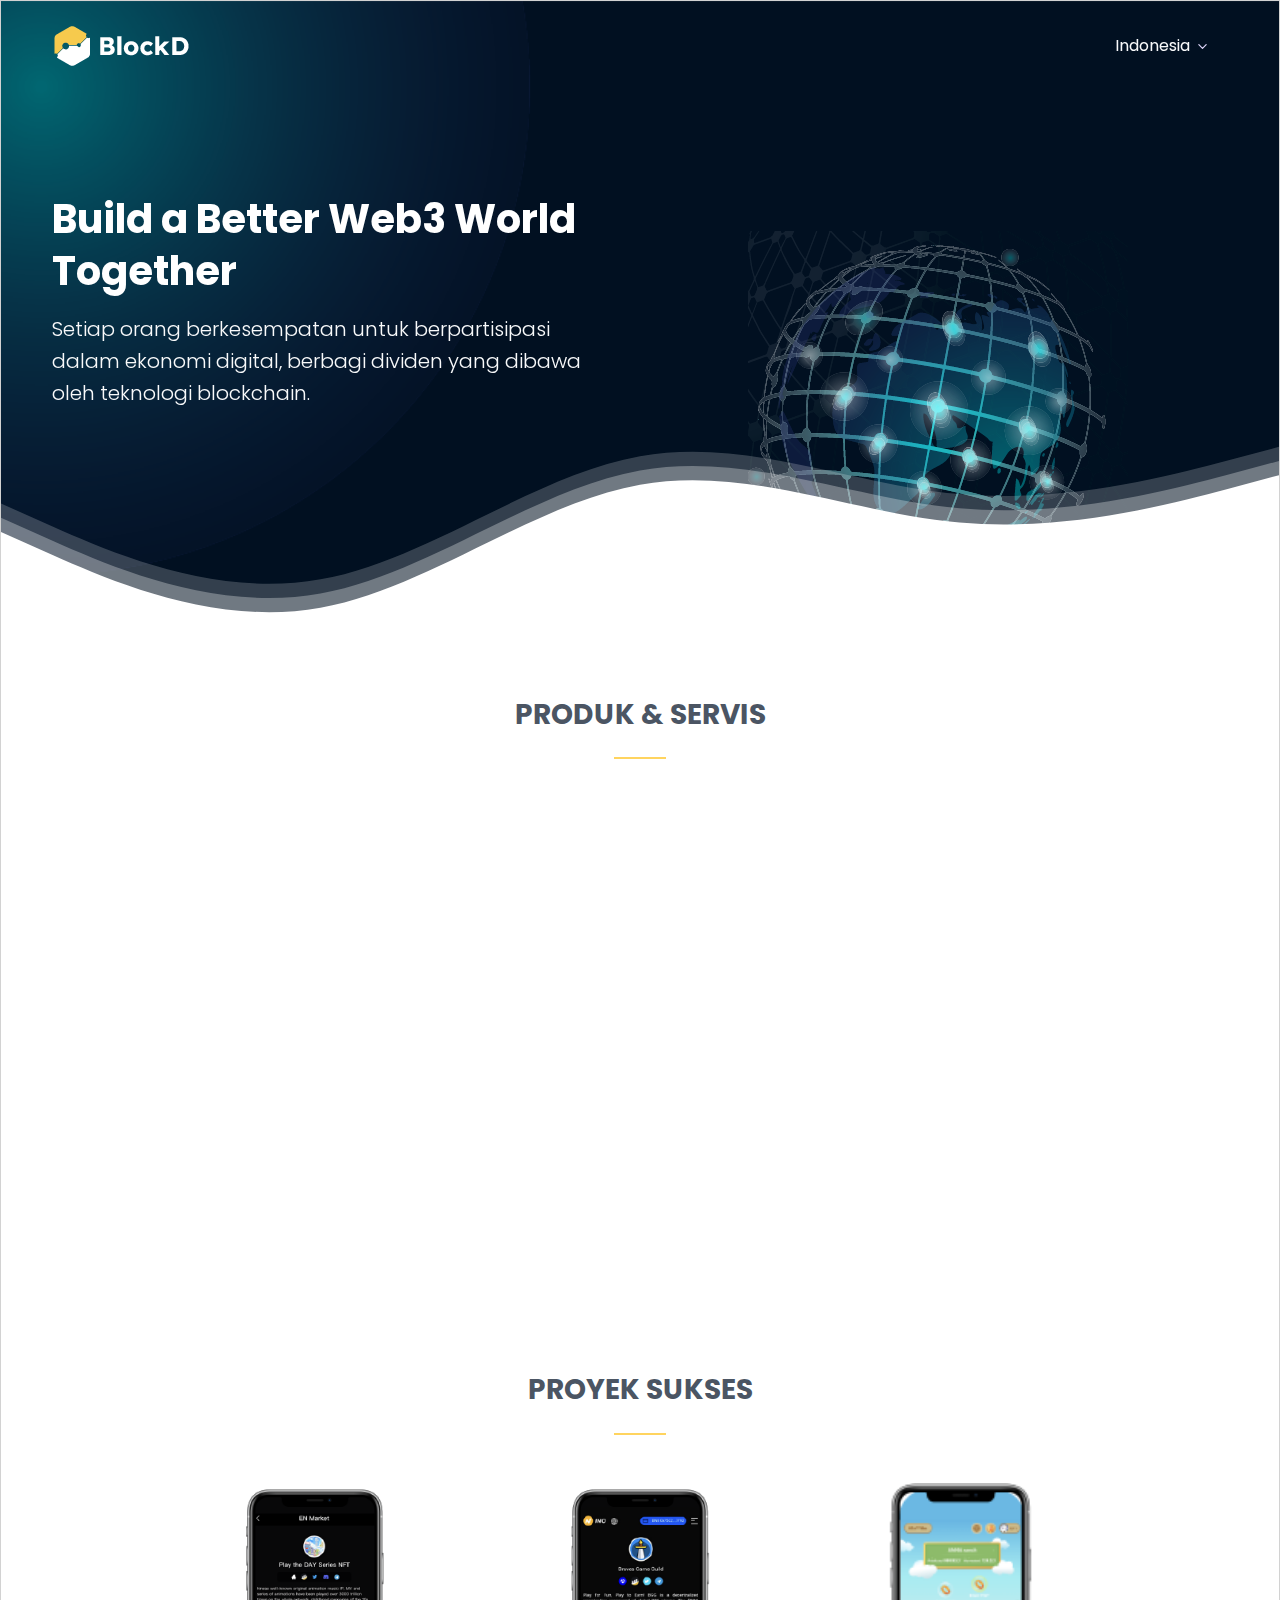
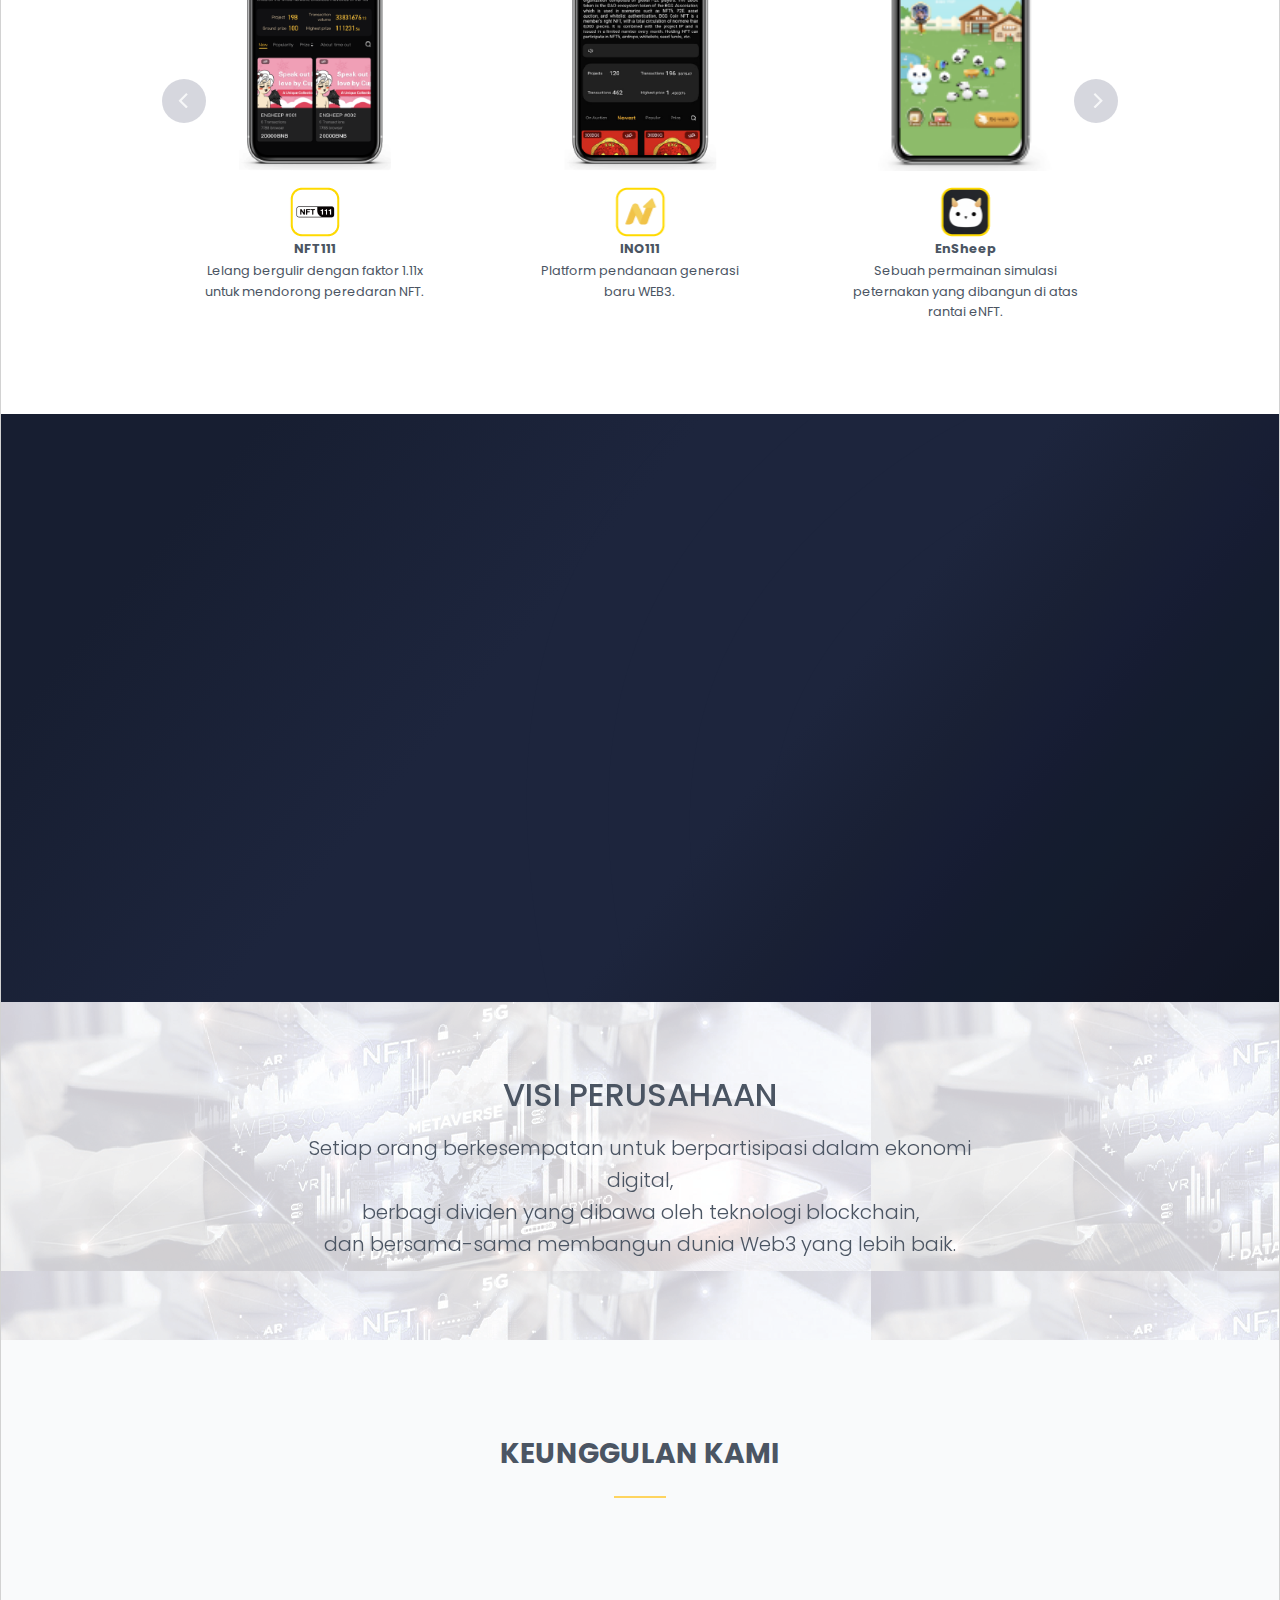
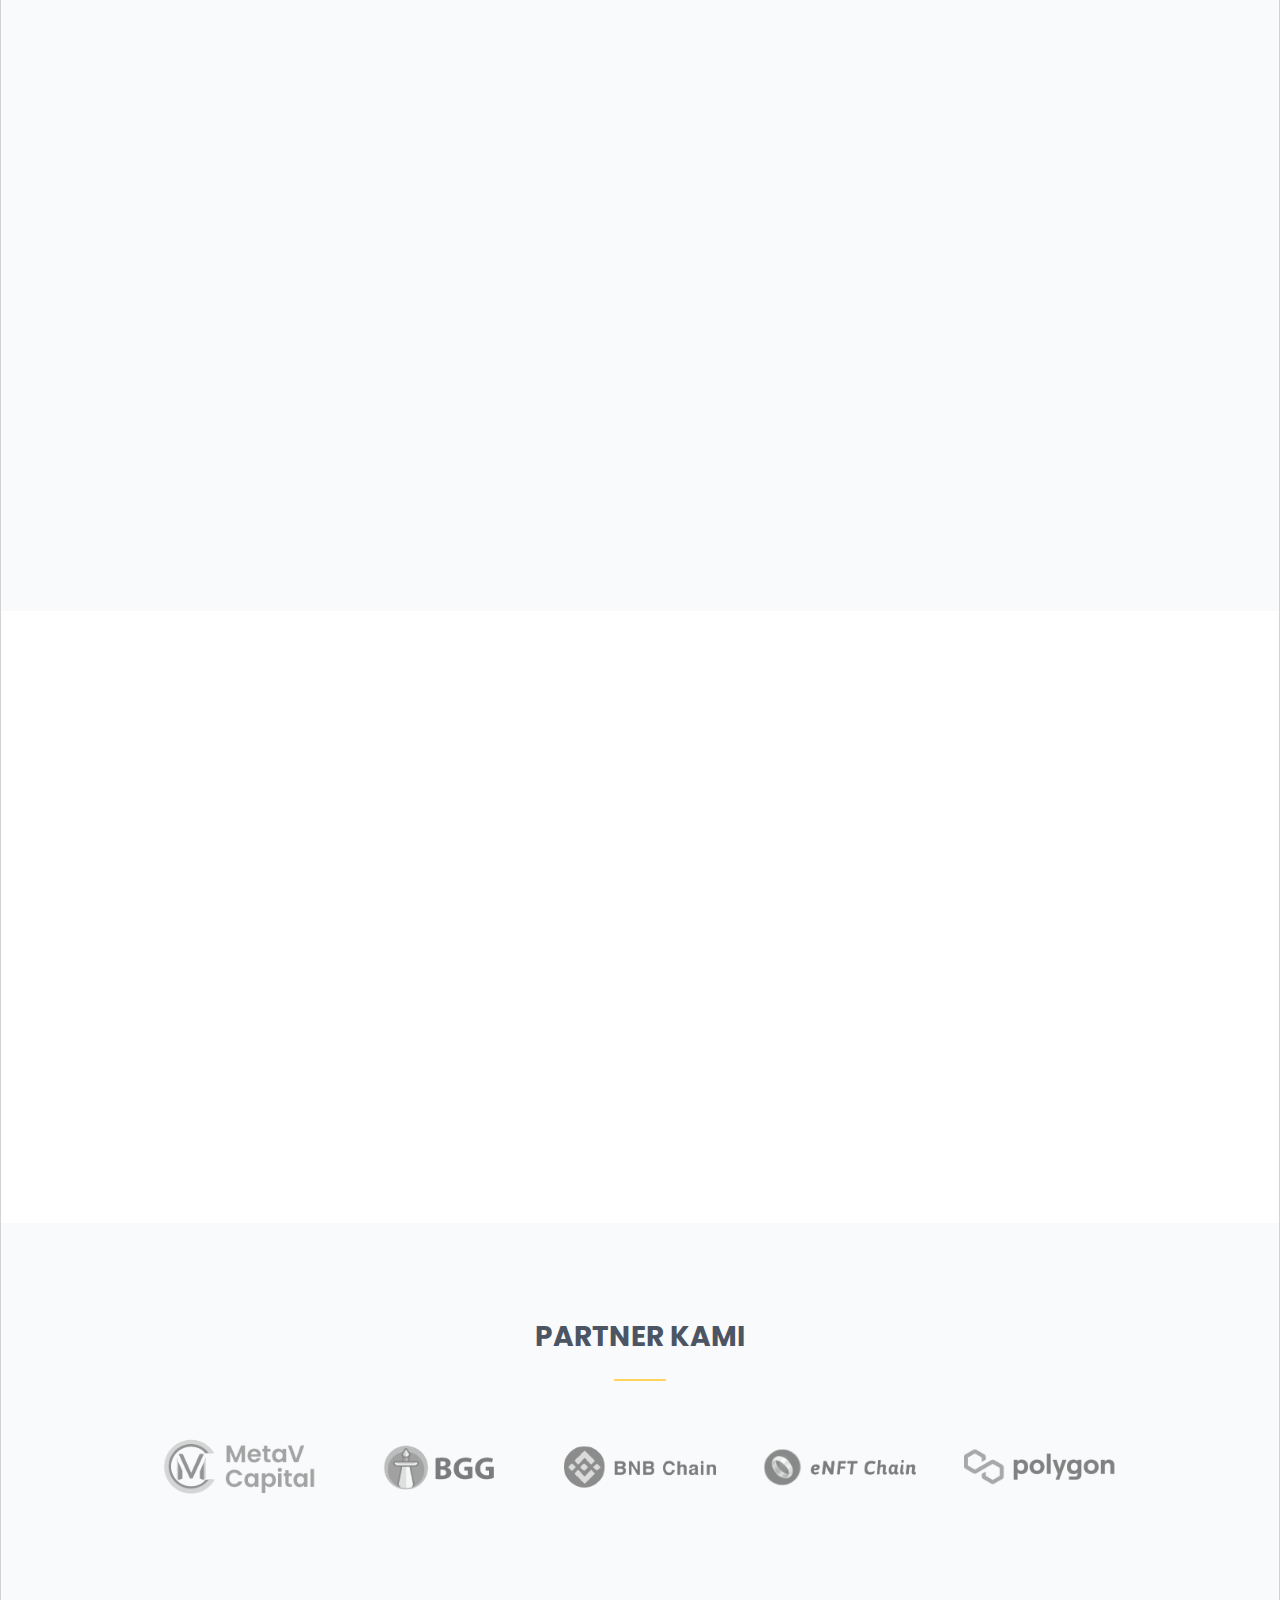
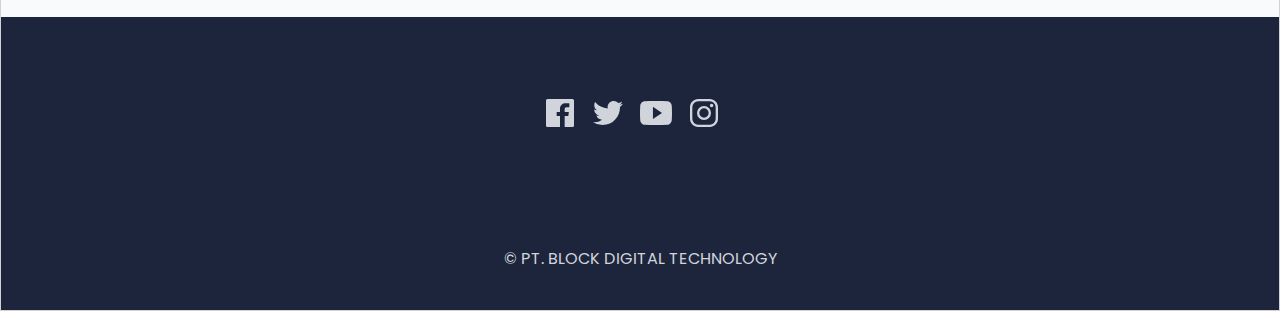
==== commit 93c2c1ae: "upate" ====
--- a/index.html
+++ b/index.html
@@ -2,7 +2,7 @@
     <link rel="stylesheet" href="plugins/lightgallery.js/dist/css/lightgallery.min.css">
     <link rel="stylesheet" href="plugins/flickity/dist/flickity.min.css"> --><!--Styles--><!-- <link rel="stylesheet" href="css/theme.css"> --><!-- Css Optimize --><link rel="stylesheet" href="css/bundle.min.css"><!-- PWA Optimize --><!-- <link rel="manifest" href="js/pwa/manifest.json">
     <meta name="theme-color" content="#5b2be0">
-    <link rel="apple-touch-icon" href="img/logo/apple-icon.png"> --><!-- google font --><link href="https://fonts.googleapis.com/css2?family=Poppins:wght@400;500;700&amp;display=swap" rel="stylesheet"><!-- Favicon  --><link rel="icon" href="img/logo/favicon.ico"></head><body id="top"><!--Skippy--> <a id="skippy" class="visually-hidden-focusable" href="#content"><div class="container"><span class="skiplink-text">Skip to main content</span></div></a><!-- progress scroll --><progress id="progress-bar" class="progress-one" max="100"><span class="progress-container"><span class="progress-bar"></span></span></progress><!-- ========== { HEADER }==========  --><header><!-- Navbar --><nav class="main-nav navbar navbar-expand-lg hover-navbar dark-to-light fixed-top navbar-dark"><div class="container"><a class="navbar-brand main-logo" href="#"><!-- <span class="h2 text-white fw-bold mt-2">Onekit</span> --> <img class="logo-light" src="img/logo/logo-light.png" alt="LOGO"> <img class="logo-dark" src="img/logo/logo.png" alt="LOGO"> </a><!-- navbar toggler --> <button class="navbar-toggler" type="button" data-bs-toggle="collapse" data-bs-target="#navbarTogglerDemo" aria-controls="navbarTogglerDemo" aria-expanded="false" aria-label="Toggle navigation"><span class="navbar-toggler-icon"></span></button><!-- collapse menu --><div class="collapse navbar-collapse" id="navbarTogglerDemo"><ul class="navbar-nav ms-auto mt-2 mt-lg-0"><!--medium menu with svg icon--><li class="nav-item dropdown"><a class="nav-link dropdown-toggle" href="#" role="button" data-bs-toggle="dropdown" aria-expanded="false">Indonesia</a><ul class="dropdown-menu start"><li><a class="dropdown-item" href="./en.html">English</a></li><li><a class="dropdown-item" href="./cn.html">繁体中文</a></li></ul></li></ul></div><!-- end collapse menu --></div></nav><!-- End Navbar --></header><!-- end header --><!-- =========={ MAIN }==========  --><main id="content"><!-- =========={ BLOCKED }==========  --><div id="hero" class="section bg-body py-sm-6 py-md-6 py-4 py-lg-9 overflow-hidden"><!-- background overlay --><div class="overlay bg-body opacity-100 z-index-n1"><img style="width:100%;" src="img/blockd/illustrasi-01.png"></div><div class="container"><!-- row --><div class="row justify-content-center"><!-- hero content --><div class="col-md-9 col-lg-6 align-self-center pe-lg-5" data-aos="flip-up"><div class="text-center text-lg-start mt-4 mt-lg-0"><div class="mb-5"><h1 class="display-5 fw-bold text-white mb-3">Build a Better Web3 World Together</h1></div></div></div><!-- hero image --><div class="col-md-9 col-lg-6 align-self-center"><div class="px-3 px-sm-7 px-md-2 px-xl-7 mt-5 mt-lg-0 mb-n9" data-aos="fade-up" data-aos-delay="100"><!-- <img class="img-fluid animated-up-down" src="img/svg/start_up.svg" alt="images title"> --></div></div></div><!-- end row --></div><!-- waves start --><figure class="waves-bottom-center text-white mb-lg-n4 z-index-n1"><svg xmlns="http://www.w3.org/2000/svg" viewBox="0 0 1440 320"><path class="opacity-20 translate-top-2" fill="currentColor" fill-opacity="1" d="M0,160L60,186.7C120,213,240,267,360,245.3C480,224,600,128,720,106.7C840,85,960,139,1080,149.3C1200,160,1320,128,1380,112L1440,96L1440,320L1380,320C1320,320,1200,320,1080,320C960,320,840,320,720,320C600,320,480,320,360,320C240,320,120,320,60,320L0,320Z"></path><path class="opacity-30 translate-top-1" fill="currentColor" fill-opacity="1" d="M0,160L60,186.7C120,213,240,267,360,245.3C480,224,600,128,720,106.7C840,85,960,139,1080,149.3C1200,160,1320,128,1380,112L1440,96L1440,320L1380,320C1320,320,1200,320,1080,320C960,320,840,320,720,320C600,320,480,320,360,320C240,320,120,320,60,320L0,320Z"></path><path fill="currentColor" fill-opacity="1" d="M0,160L60,186.7C120,213,240,267,360,245.3C480,224,600,128,720,106.7C840,85,960,139,1080,149.3C1200,160,1320,128,1380,112L1440,96L1440,320L1380,320C1320,320,1200,320,1080,320C960,320,840,320,720,320C600,320,480,320,360,320C240,320,120,320,60,320L0,320Z"></path></svg></figure></div><!-- end BLOCKED --><!-- =========={ FEATURES }==========  --><div id="features" class="section pt-5 pb-4 pb-md-5 bg-body"><div class="container"><!-- section header --><header class="text-center mx-auto mb-5"><h2 class="h3 fw-bold">PRODUK & SERVIS</h2><hr class="divider my-4 mx-auto bg-warning border-warning"></header><!-- row --><div class="row text-center g-0"><div class="col-12 col-md-6 col-lg-4" data-aos="fade-up"><!-- service block --><div class="bg-body p-6 rounded-3"><div class="display-1 text-primary mb-2"><!-- icon --> <svg xmlns="http://www.w3.org/2000/svg" width="65" height="65" viewBox="0 0 512 512"><path stroke="currentColor" d="M416.07,272a160,160,0,1,0-160,160A160,160,0,0,0,416.07,272Z" style="fill:none;stroke-miterlimit:10;stroke-width:32px"/><path stroke="currentColor" d="M142.12,91.21A46.67,46.67,0,0,0,112,80l-2.79.08C83.66,81.62,64,104,64.07,131c0,13.21,4.66,19.37,10.88,27.23A4.55,4.55,0,0,0,78.19,160h.88a3.23,3.23,0,0,0,2.54-1.31L142.38,99a5.38,5.38,0,0,0,1.55-4A5.26,5.26,0,0,0,142.12,91.21Z" style="fill:none;stroke-miterlimit:10;stroke-width:32px"/><path stroke="currentColor" d="M369.88,91.21A46.67,46.67,0,0,1,400,80l2.79.08C428.34,81.62,448,104,447.93,131c0,13.21-4.66,19.37-10.88,27.23a4.55,4.55,0,0,1-3.24,1.76h-.88a3.23,3.23,0,0,1-2.54-1.31L369.62,99a5.38,5.38,0,0,1-1.55-4A5.26,5.26,0,0,1,369.88,91.21Z" style="fill:none;stroke-miterlimit:10;stroke-width:32px"/><polyline stroke="currentColor" points="256.07 160 256.07 272 176.07 272" style="fill:none;stroke-linecap:round;stroke-linejoin:round;stroke-width:32px"/><line stroke="currentColor" x1="416.07" y1="432" x2="376.07" y2="392" style="fill:none;stroke-linecap:round;stroke-linejoin:round;stroke-width:32px"/><line stroke="currentColor" x1="96.07" y1="432" x2="136.07" y2="392" style="fill:none;stroke-linecap:round;stroke-linejoin:round;stroke-width:32px"/></svg><!-- <i class="fas fa-clock"></i> --></div><h3 class="h5">WEB3HUNTER</h3><p class="text-muted">Dapatkan peluang mendapatkan keuntungan teraktual di Web3.</p></div><!-- end service block --></div><div class="col-12 col-md-6 col-lg-4" data-aos="fade-up" data-aos-delay="100"><!-- service block --><div class="bg-light-dark p-6 rounded-3"><div class="display-1 text-primary mb-2"><!-- icon --> <img class="img-fluid" src="img/service/BGG.png"><!-- <i class="fas fa-user"></i> --></div><h3 class="h5">BRAVES GAME GUILD</h3><p class="text-muted">Mengadopsi tren ekonomi baru Play-to-Earn (P2E), berbagi kebahagiaan dengan menghasilkan uang melalui bermain game.</p></div><!-- end service block --></div><div class="col-12 col-md-6 col-lg-4" data-aos="fade-up" data-aos-delay="200"><!-- service block --><div class="bg-body p-6 rounded-3"><div class="display-1 text-primary mb-2"><!-- icon --> <img class="img-fluid" src="img/service/BAAS111.png"><!-- <i class="fas fa-wifi"></i> --></div><h3 class="h5">Layanan Teknis BAAS111</h3><p class="text-muted">Menyediakan berbagai solusi untuk kegiatan pertumbuhan komunitas Web3.</p></div><!-- end service block --></div></div><!-- end row --></div></div><!-- End features --><!-- =========={ SCREENSHOT }==========  --><div id="screenshot" class="section py-6 py-md-7 bg-body"><div class="container"><!-- section header --><header class="text-center mx-auto mb-5"><h2 class="h3 h2-md fw-bold">PROYEK SUKSES</h2><hr class="divider my-4 bg-warning border-warning"></header><!-- end section header --><div class="row align-items-center"><div class="col-md-10 mx-auto"><!-- screenshot slider --><div class="carousel nav-dark-button" data-flickity='{ "cellAlign": "left", "wrapAround": true, "adaptiveHeight": true, "prevNextButtons": true , "pageDots": false, "imagesLoaded": true }'><div class="carousel-cell col-12 col-md-6 col-lg-4 px-7 px-md-5 text-center"><div class="slider-item"><div><img src="img/successproject/succes_project_phone_192x3624-01.png" class="phone"></div><img src="img/successproject/succes_project_phone_45x45_icon-01.png" class="icon-phone mt-3 mb-1"><div class="small fw-bold">NFT111</div><p class="small mt-1">Lelang bergulir dengan faktor 1.11x untuk mendorong peredaran NFT.</p></div></div><div class="carousel-cell col-12 col-md-6 col-lg-4 px-7 px-md-5 text-center"><div class="slider-item"><div><img src="img/successproject/succes_project_phone_192x3624-02.png" class="phone"></div><img src="img/successproject/succes_project_phone_45x45_icon-02.png" class="icon-phone mt-3 mb-1"><div class="small fw-bold">INO111</div><p class="small mt-1">Platform pendanaan generasi baru WEB3.</p></div></div><div class="carousel-cell col-12 col-md-6 col-lg-4 px-7 px-md-5 text-center"><div class="slider-item"><div><img src="img/successproject/succes_project_192x162_page_3-04.png" class="phone"></div><img src="img/successproject/succes_project_phone_45x45_icon-03.png" class="icon-phone mt-3 mb-1"><div class="small fw-bold">EnSheep</div><p class="small mt-1">Sebuah permainan simulasi peternakan yang dibangun di atas rantai eNFT.</p></div></div><div class="carousel-cell col-12 col-md-6 col-lg-4 px-7 px-md-5 text-center"><div class="slider-item"><img src="img/successproject/succes_project_phone_192x3624-04.png" class="phone"> <img src="img/successproject/succes_project_phone_45x45_icon-04.png" class="icon-phone mt-3 mb-1"><div class="small fw-bold">MetaDragon</div><p class="small mt-1">Sebuah surga game Play-to-Earn (P2E) dengan tema naga.</p></div></div><div class="carousel-cell col-12 col-md-6 col-lg-4 px-7 px-md-5 text-center"><div class="slider-item"><div><img src="img/successproject/succes_project_phone_192x3624-05.png" class="phone"></div><img src="img/successproject/succes_project_phone_45x45_icon-05.png" class="icon-phone mt-3 mb-1"><div class="small fw-bold">Kuis Hadiah</div><p class="small mt-1">Ikuti kuis untuk mendapatkan hadiah token.</p></div></div><div class="carousel-cell col-12 col-md-6 col-lg-4 px-7 px-md-5 text-center"><div class="slider-item"><div><img src="img/successproject/succes_project_phone_192x3624-06.png" class="phone"></div><img src="img/successproject/succes_project_phone_45x45_icon-06.png" class="icon-phone mt-3 mb-1"><div class="small fw-bold">Staking Token</div><p class="small mt-1">Stake NFT atau token untuk mendapatkan hadiah token.</p></div></div></div><!-- end screenshot slider --></div></div></div></div><!-- End screenshot--><!-- =========={ STORY and TEAM }==========  --><div id="story" class="section py-6 py-md-7 bg-gradient-secondary overflow-hidden"><!-- scribble --><figure class="scribble scale-5 opacity-10 bottom-0 end-0 z-index-n1"><svg class="text-secondary" width="200" height="200" viewBox="0 0 200 200" xmlns="http://www.w3.org/2000/svg"><path fill="currentColor" d="M42.5,-66.2C57.1,-56.7,72.5,-48.4,81.1,-35.3C89.8,-22.2,91.8,-4.4,89.6,13C87.3,30.4,80.7,47.4,69.5,60.1C58.3,72.9,42.4,81.5,25.9,84.6C9.5,87.8,-7.4,85.4,-22.7,79.8C-37.9,74.1,-51.5,65.2,-60.9,53.3C-70.4,41.4,-75.8,26.6,-79,10.8C-82.1,-5,-83.1,-21.7,-77.7,-36.4C-72.4,-51,-60.7,-63.7,-46.7,-73.5C-32.7,-83.3,-16.4,-90.1,-1.2,-88.2C13.9,-86.3,27.8,-75.7,42.5,-66.2Z" transform="translate(100 100)"/></svg></figure><!-- scribble --><figure class="scribble scale-6 opacity-10 bottom-0 end-0 z-index-n1"><svg class="text-secondary" width="200" height="200" viewBox="0 0 200 200" xmlns="http://www.w3.org/2000/svg"><path fill="currentColor" d="M42.5,-66.2C57.1,-56.7,72.5,-48.4,81.1,-35.3C89.8,-22.2,91.8,-4.4,89.6,13C87.3,30.4,80.7,47.4,69.5,60.1C58.3,72.9,42.4,81.5,25.9,84.6C9.5,87.8,-7.4,85.4,-22.7,79.8C-37.9,74.1,-51.5,65.2,-60.9,53.3C-70.4,41.4,-75.8,26.6,-79,10.8C-82.1,-5,-83.1,-21.7,-77.7,-36.4C-72.4,-51,-60.7,-63.7,-46.7,-73.5C-32.7,-83.3,-16.4,-90.1,-1.2,-88.2C13.9,-86.3,27.8,-75.7,42.5,-66.2Z" transform="translate(100 100)"/></svg></figure><!-- scribble --><figure class="scribble scale-7 opacity-10 bottom-0 end-0 z-index-n1"><svg class="text-secondary" width="200" height="200" viewBox="0 0 200 200" xmlns="http://www.w3.org/2000/svg"><path fill="currentColor" d="M42.5,-66.2C57.1,-56.7,72.5,-48.4,81.1,-35.3C89.8,-22.2,91.8,-4.4,89.6,13C87.3,30.4,80.7,47.4,69.5,60.1C58.3,72.9,42.4,81.5,25.9,84.6C9.5,87.8,-7.4,85.4,-22.7,79.8C-37.9,74.1,-51.5,65.2,-60.9,53.3C-70.4,41.4,-75.8,26.6,-79,10.8C-82.1,-5,-83.1,-21.7,-77.7,-36.4C-72.4,-51,-60.7,-63.7,-46.7,-73.5C-32.7,-83.3,-16.4,-90.1,-1.2,-88.2C13.9,-86.3,27.8,-75.7,42.5,-66.2Z" transform="translate(100 100)"/></svg></figure><!-- scribble --><figure class="scribble scale-8 opacity-10 bottom-0 end-0 z-index-n1"><svg class="text-secondary" width="200" height="200" viewBox="0 0 200 200" xmlns="http://www.w3.org/2000/svg"><path fill="currentColor" d="M42.5,-66.2C57.1,-56.7,72.5,-48.4,81.1,-35.3C89.8,-22.2,91.8,-4.4,89.6,13C87.3,30.4,80.7,47.4,69.5,60.1C58.3,72.9,42.4,81.5,25.9,84.6C9.5,87.8,-7.4,85.4,-22.7,79.8C-37.9,74.1,-51.5,65.2,-60.9,53.3C-70.4,41.4,-75.8,26.6,-79,10.8C-82.1,-5,-83.1,-21.7,-77.7,-36.4C-72.4,-51,-60.7,-63.7,-46.7,-73.5C-32.7,-83.3,-16.4,-90.1,-1.2,-88.2C13.9,-86.3,27.8,-75.7,42.5,-66.2Z" transform="translate(100 100)"/></svg></figure><div class="container"><div class="row"><!-- content --><div class="col-lg-6 align-self-center" data-aos="fade-right"><div class="max-box mb-5 mb-lg-0"><h2 class="h1 mb-3 fw-bold text-white">TENTANG KAMI</h2><p class="lead text-light">Pusat operasional BLOCKD berpusat di Jakarta, Indonesia. Tim kami terdiri dari para ahli dalam mengoperasikan komunitas Web3, marketing event, pakar teknologi blockchain, dan security. Tim IT kami telah melayani sejumlah besar komunitas blockchain kelas besar dan menengah, DeFi, NFT, dan GameFi. Komunitas Web3 dan guild BGG kami menyediakan layanan komunitas berkualitas tinggi bagi para pemain Web3 di seluruh dunia, dengan total lebih dari 50.000 pemain yang telah kami layani.</p></div></div><!-- end content --><!-- team --><div class="col-lg-6" data-aos="fade-left"><!-- review slider --><div class="nav-light-dots" data-flickity='{ "cellAlign": "left", "imagesLoaded": true, "wrapAround": true, "prevNextButtons": false, "adaptiveHeight": true, "pageDots": true }'><div class="col-12 col-sm-6 col-md-4 col-lg-6 px-4 px-md-3 px-lg-4"><!-- team block --><div class="team2 mb-4 rounded-3 shadow-sm"><div class="team-thumb bg-light-dark"><img src="img/aboutus/about_us_face_-05.png" class="img-100" alt="images title"></div><div class="team-info bg-body"><div class="team-info-content"><p class="h5">Alwin</p><p>Community Marketing</p></div></div></div><!-- end team block --></div><div class="col-12 col-sm-6 col-md-4 col-lg-6 px-4 px-md-3 px-lg-4"><!-- team block --><div class="team2 mb-4 rounded-3 shadow-sm"><div class="team-thumb bg-light-dark"><img src="img/aboutus/about_us_face_-02.png" class="img-100" alt="images title"></div><div class="team-info bg-body"><div class="team-info-content"><p class="h5">Calvin</p><p>Web3 Analyst</p></div></div></div><!-- end team block --></div><div class="col-12 col-sm-6 col-md-4 col-lg-6 px-4 px-md-3 px-lg-4"><!-- team block --><div class="team2 mb-4 rounded-3 shadow-sm"><div class="team-thumb bg-light-dark"><img src="img/aboutus/about_us_face_-01.png" class="img-100" alt="images title"></div><div class="team-info bg-body"><div class="team-info-content"><p class="h5">Leo</p><p>Investor</p></div></div></div><!-- end team block --></div><div class="col-12 col-sm-6 col-md-4 col-lg-6 px-4 px-md-3 px-lg-4"><!-- team block --><div class="team2 mb-4 rounded-3 shadow-sm"><div class="team-thumb bg-light-dark"><img src="img/aboutus/about_us_face_-03.png" class="img-100" alt="images title"></div><div class="team-info bg-body"><div class="team-info-content"><p class="h5">Ethan</p><p>Smart Contract Engineer</p></div></div></div><!-- end team block --></div><div class="col-12 col-sm-6 col-md-4 col-lg-6 px-4 px-md-3 px-lg-4"><!-- team block --><div class="team2 mb-4 rounded-3 shadow-sm"><div class="team-thumb bg-light-dark"><img src="img/aboutus/about_us_face_-04.png" class="img-100" alt="images title"></div><div class="team-info bg-body"><div class="team-info-content"><p class="h5">Willi</p><p>Head of Design</p></div></div></div><!-- end team block --></div></div></div><!-- end team --></div></div></div><!-- end story and team --><!-- =========={ COMPANY VISION }==========  --><div id="VISION" class="section pt-6 pb-6" style="background-image: url('img/companyvision/background.png');background-repeat: repeat;"><!-- background overlay --><div class="container"><div class="row align-items-center justify-content-center"><!-- content --><div class="col-lg-7"><div class="mt-0 text-center"><h1 class="h2 mb-3">VISI PERUSAHAAN</h1><p class="lead">Setiap orang berkesempatan untuk berpartisipasi dalam ekonomi digital,<br>berbagi dividen yang dibawa oleh teknologi blockchain,<br>dan bersama-sama membangun dunia Web3 yang lebih baik.</p></div></div><!-- end content --></div></div></div><!-- End COMPANY VISION --><!-- OUR STRENGTH --><div id="block-two" class="section pt-6 pt-md-7 pb-4 pb-md-5 bg-light-dark border-top"><div class="container"><!-- section header --><header class="text-center mx-auto mb-5"><h2 class="h3 fw-bold">KEUNGGULAN KAMI</h2><hr class="divider my-4 mx-auto bg-warning border-warning"></header><!-- row --><div class="row align-items-center justify-content-around"><div class="col-lg-6" data-aos="fade-up"><div class="p-4 mx-2 mb-5 bg-body rounded-3 shadow-sm"><div class="d-flex rounded ps-3 pe-1 ps-md-1 pe-md-1 py-2"><div class="d-flex align-items-center text-center me-4"><img src="img/ourstrength/our_strength_icon_01.png" width="60rem" height="60rem"></div><div class="text-start"><h3 class="h5">TIM PROFESIONAL</h3><p class="text-muted mb-0">Terdiri dari para profesional berpengalaman di komunitas Web3.</p></div></div></div></div><div class="col-lg-6" data-aos="fade-up" data-aos-delay="100"><div class="p-4 mx-2 mb-5 bg-body rounded-3 shadow-sm"><div class="d-flex rounded ps-3 pe-1 ps-md-1 pe-md-1 py-2"><div class="d-flex align-items-center text-center me-4"><img src="img/ourstrength/our_strength_icon_02.png" width="60rem" height="60rem"></div><div class="text-start"><h3 class="h5">PENGALAMAN LUAS</h3><p class="text-muted mb-0">Kami telah melayani berbagai public chains, DeFi, NFT, dan komunitas GameFi.</p></div></div></div></div><div class="col-lg-6" data-aos="fade-up"><div class="p-4 mx-2 mb-5 bg-body rounded-3 shadow-sm"><div class="d-flex rounded ps-3 pe-1 ps-md-1 pe-md-1 py-2"><div class="d-flex align-items-center text-center me-4"><img src="img/ourstrength/our_strength_icon_03.png" width="60rem" height="60rem"></div><div class="text-start"><h3 class="h5">LAYANAN KOMUNITAS BERKUALITAS TINGGI</h3><p class="text-muted mb-0">Kami menyediakan layanan komunitas terbaik untuk para pemain Web3 global.</p></div></div></div></div><div class="col-lg-6" data-aos="fade-up" data-aos-delay="100"><div class="p-4 mx-2 mb-5 bg-body rounded-3 shadow-sm"><div class="d-flex rounded ps-3 pe-1 ps-md-1 pe-md-1 py-2"><div class="d-flex align-items-center text-center me-4"><img src="img/ourstrength/our_strength_icon_04.png" width="60rem" height="60rem"></div><div class="text-start"><h3 class="h5">BASIS USER BESAR</h3><p class="text-muted mb-0">Telah memiliki lebih dari 50.000 pengguna.</p></div></div></div></div><div class="col-lg-6" data-aos="fade-up"><div class="p-4 mx-2 mb-5 bg-body rounded-3 shadow-sm"><div class="d-flex rounded ps-3 pe-1 ps-md-1 pe-md-1 py-2"><div class="d-flex align-items-center text-center me-4"><img src="img/ourstrength/our_strength_icon_05.png" width="60rem" height="60rem"></div><div class="text-start"><h3 class="h5">KEAMANAN & KEANDALAN</h3><p class="text-muted mb-0">Privasi pengguna dan keamanan aset adalah prioritas kami, memastikan pengalaman komunitas yang aman dan terpercaya.</p></div></div></div></div><div class="col-lg-6" data-aos="fade-up" data-aos-delay="100"><div class="p-4 mx-2 mb-5 bg-body rounded-3 shadow-sm"><div class="d-flex rounded ps-3 pe-1 ps-md-1 pe-md-1 py-2"><div class="d-flex align-items-center text-center me-4"><img src="img/ourstrength/our_strength_icon_06.png" width="60rem" height="60rem"></div><div class="text-start"><h3 class="h5">SKILL PENGEMBANGAN KUAT</h3><p class="text-muted mb-0">Kami telah berhasil mengembangkan berbagai sistem, termasuk jaringan blockchain publik, protokol pintar, dompet digital, bursa exchange, dll.</p></div></div></div></div></div><!-- end row --></div></div><!-- end OUR STRENGTH --><!-- =========={ JOIN US }==========  --><div id="joinus" class="section py-6 bg-body"><div class="container"><div class="row"><!-- content --><div class="col-lg-6 align-self-center" data-aos="fade-right"><div class="max-box mb-5 mb-lg-0 me-lg-6"><h2 class="fw-bold mb-3">JON US</h2><p class="lead mb-5">Bergabunglah dengan PT. Block Digital Technology untuk membentuk masa depan Web3. Kami adalah perusahaan yang dinamis dan inovatif yang mendorong adopsi teknologi blockchain. Jelajahi proyek-proyek terkini, terus belajar, dan berkolaborasi di lingkungan yang mendukung. Capai keseimbangan antara kehidupan kerja dan pribadi sambil memberikan dampak positif. Mulailah perjalanan Web3 Anda bersama kami hari ini.</p><!-- button --> <a href="mailto:blockdigitaltechnology@gmail.com" class="me-3 text-secondary">Kirim CV Anda ke:<br>blockdigitaltechnology@gmail.com</a></div></div><!-- end content --><!-- team --><div class="col-lg-6" data-aos="fade-left"><div class="position-relative hover-shadow-sm rounded-3 overflow-hidden"><img src="img/joinus/joinus.png" class="img-fluid w-100" alt="background images"></div></div><!-- end team --></div></div></div><!-- end JOIN US --><!-- =========={ BRAND }==========  --><div id="partner-brand" class="section bg-light pt-6 pt-md-7 pb-4 pb-md-5"><div class="container"><!-- section header --><header class="text-center mx-auto mb-5"><h2 class="h3 fw-bold">PARTNER KAMI</h2><hr class="divider my-4 mx-auto bg-warning border-warning"></header><div class="row"><div class="col-12"><!-- list brand --><ul class="list-unstyled row justify-content-center"><li class="col-12 col-sm-6 col-md-4 col-lg-2 px-4 mb-5 text-center"><a href="#" target="_blank"><img class="brands-image img-fluid" src="img/partner/color/color-01.png" alt="Image Description"></a></li><li class="col-12 col-sm-6 col-md-4 col-lg-2 px-4 mb-5 text-center"><a href="#" target="_blank"><img class="brands-image img-fluid" src="img/partner/color/color-02.png" alt="Image Description"></a></li><li class="col-12 col-sm-6 col-md-4 col-lg-2 px-4 mb-5 text-center"><a href="#" target="_blank"><img class="brands-image img-fluid" src="img/partner/color/color-03.png" alt="Image Description"></a></li><li class="col-12 col-sm-6 col-md-4 col-lg-2 px-4 mb-5 text-center"><a href="#" target="_blank"><img class="brands-image img-fluid" src="img/partner/color/color-04.png" alt="Image Description"></a></li><li class="col-12 col-sm-6 col-md-4 col-lg-2 px-4 mb-5 text-center"><a href="#" target="_blank"><img class="brands-image img-fluid" src="img/partner/color/color-05.png" alt="Image Description"></a></li></ul><!-- end list brand --></div></div></div></div><!-- End brand--><!-- =========={ FOOTER }==========  --><footer class="bg-secondary"><!--Footer content--><div id="footer" class="footer-dark section pt-6 pb-5"><div class="container text-center"><ul class="footer-links list-unstyled social-icon mb-4"><!--facebook--><li class="my-2 me-3"><a target="_blank" rel="noopener noreferrer" href="https://facebook.com" title="Facebook"><!-- <i class="fab fa-facebook fa-2x"></i> --> <svg xmlns="http://www.w3.org/2000/svg" width="2rem" height="2rem" viewBox="0 0 512 512"><path fill="currentColor" d="M455.27,32H56.73A24.74,24.74,0,0,0,32,56.73V455.27A24.74,24.74,0,0,0,56.73,480H256V304H202.45V240H256V189c0-57.86,40.13-89.36,91.82-89.36,24.73,0,51.33,1.86,57.51,2.68v60.43H364.15c-28.12,0-33.48,13.3-33.48,32.9V240h67l-8.75,64H330.67V480h124.6A24.74,24.74,0,0,0,480,455.27V56.73A24.74,24.74,0,0,0,455.27,32Z"/></svg></a></li><!--twitter--><li class="my-2 me-3"><a target="_blank" rel="noopener noreferrer" href="https://twitter.com" title="Twitter"><!-- <i class="fab fa-twitter fa-2x"></i> --> <svg xmlns="http://www.w3.org/2000/svg" width="2rem" height="2rem" viewBox="0 0 512 512"><path fill="currentColor" d="M496,109.5a201.8,201.8,0,0,1-56.55,15.3,97.51,97.51,0,0,0,43.33-53.6,197.74,197.74,0,0,1-62.56,23.5A99.14,99.14,0,0,0,348.31,64c-54.42,0-98.46,43.4-98.46,96.9a93.21,93.21,0,0,0,2.54,22.1,280.7,280.7,0,0,1-203-101.3A95.69,95.69,0,0,0,36,130.4C36,164,53.53,193.7,80,211.1A97.5,97.5,0,0,1,35.22,199v1.2c0,47,34,86.1,79,95a100.76,100.76,0,0,1-25.94,3.4,94.38,94.38,0,0,1-18.51-1.8c12.51,38.5,48.92,66.5,92.05,67.3A199.59,199.59,0,0,1,39.5,405.6,203,203,0,0,1,16,404.2,278.68,278.68,0,0,0,166.74,448c181.36,0,280.44-147.7,280.44-275.8,0-4.2-.11-8.4-.31-12.5A198.48,198.48,0,0,0,496,109.5Z"/></svg></a></li><!--youtube--><li class="my-2 me-3"><a target="_blank" rel="noopener noreferrer" href="https://youtube.com" title="Youtube"><!-- <i class="fab fa-youtube fa-2x"></i> --> <svg xmlns="http://www.w3.org/2000/svg" width="2rem" height="2rem" viewBox="0 0 512 512"><path fill="currentColor" d="M508.64,148.79c0-45-33.1-81.2-74-81.2C379.24,65,322.74,64,265,64H247c-57.6,0-114.2,1-169.6,3.6-40.8,0-73.9,36.4-73.9,81.4C1,184.59-.06,220.19,0,255.79q-.15,53.4,3.4,106.9c0,45,33.1,81.5,73.9,81.5,58.2,2.7,117.9,3.9,178.6,3.8q91.2.3,178.6-3.8c40.9,0,74-36.5,74-81.5,2.4-35.7,3.5-71.3,3.4-107Q512.24,202.29,508.64,148.79ZM207,353.89V157.39l145,98.2Z"/></svg></a></li><!--instagram--><li class="my-2 me-3"><a target="_blank" rel="noopener noreferrer" href="https://instagram.com" title="Instagram"><!-- <i class="fab fa-instagram fa-2x"></i> --> <svg xmlns="http://www.w3.org/2000/svg" width="2rem" height="2rem" viewBox="0 0 512 512"><path fill="currentColor" d="M349.33,69.33a93.62,93.62,0,0,1,93.34,93.34V349.33a93.62,93.62,0,0,1-93.34,93.34H162.67a93.62,93.62,0,0,1-93.34-93.34V162.67a93.62,93.62,0,0,1,93.34-93.34H349.33m0-37.33H162.67C90.8,32,32,90.8,32,162.67V349.33C32,421.2,90.8,480,162.67,480H349.33C421.2,480,480,421.2,480,349.33V162.67C480,90.8,421.2,32,349.33,32Z"/><path fill="currentColor" d="M377.33,162.67a28,28,0,1,1,28-28A27.94,27.94,0,0,1,377.33,162.67Z"/><path fill="currentColor" d="M256,181.33A74.67,74.67,0,1,1,181.33,256,74.75,74.75,0,0,1,256,181.33M256,144A112,112,0,1,0,368,256,112,112,0,0,0,256,144Z"/></svg></a></li><!--end instagram--></ul></div></div><!--End footer content--><!--Start footer copyright--><div class="footer-dark"><div class="container py-4 border-top border-smooth"><div class="row"><div class="col-12 text-center"><p class="d-block my-3">&copy; PT. BLOCK DIGITAL TECHNOLOGY</p></div></div></div></div><!--End footer copyright--></footer><!-- End Footer --><!-- =========={ SCROLL TO TOP }==========  --> <a href="#top" class="p-3 border bg-body position-fixed end-1 bottom-1 z-index-10 back-top" title="Scroll To Top"><!-- <i class="fas fa-arrow-up"></i> --> <svg class="bi bi-arrow-up" width="1rem" height="1rem" viewBox="0 0 16 16" fill="currentColor" xmlns="http://www.w3.org/2000/svg"><path fill-rule="evenodd" d="M8 3.5a.5.5 0 01.5.5v9a.5.5 0 01-1 0V4a.5.5 0 01.5-.5z" clip-rule="evenodd"></path><path fill-rule="evenodd" d="M7.646 2.646a.5.5 0 01.708 0l3 3a.5.5 0 01-.708.708L8 3.707 5.354 6.354a.5.5 0 11-.708-.708l3-3z" clip-rule="evenodd"></path></svg> </a><!-- =========={ JAVASCRIPT }==========  --><!-- Popper and Bootstrap js --><!-- <script src="plugins/bootstrap/dist/js/bootstrap.bundle.min.js"></script> --><!-- Plugin js --><!-- <script src="plugins/jarallax/dist/jarallax.min.js"></script>
+    <link rel="apple-touch-icon" href="img/logo/apple-icon.png"> --><!-- google font --><link href="https://fonts.googleapis.com/css2?family=Poppins:wght@400;500;700&amp;display=swap" rel="stylesheet"><!-- Favicon  --><link rel="icon" href="img/logo/favicon.ico"></head><body id="top"><!--Skippy--> <a id="skippy" class="visually-hidden-focusable" href="#content"><div class="container"><span class="skiplink-text">Skip to main content</span></div></a><!-- progress scroll --><progress id="progress-bar" class="progress-one" max="100"><span class="progress-container"><span class="progress-bar"></span></span></progress><!-- ========== { HEADER }==========  --><header><!-- Navbar --><nav class="main-nav navbar navbar-expand-lg hover-navbar dark-to-light fixed-top navbar-dark"><div class="container"><a class="navbar-brand main-logo" href="#"><!-- <span class="h2 text-white fw-bold mt-2">Onekit</span> --> <img class="logo-light" src="img/logo/logo-light.png" alt="LOGO"> <img class="logo-dark" src="img/logo/logo.png" alt="LOGO"> </a><!-- navbar toggler --> <button class="navbar-toggler" type="button" data-bs-toggle="collapse" data-bs-target="#navbarTogglerDemo" aria-controls="navbarTogglerDemo" aria-expanded="false" aria-label="Toggle navigation"><span class="navbar-toggler-icon"></span></button><!-- collapse menu --><div class="collapse navbar-collapse" id="navbarTogglerDemo"><ul class="navbar-nav ms-auto mt-2 mt-lg-0"><!--medium menu with svg icon--><li class="nav-item dropdown"><a class="nav-link dropdown-toggle" href="#" role="button" data-bs-toggle="dropdown" aria-expanded="false">Indonesia</a><ul class="dropdown-menu start"><li><a class="dropdown-item" href="./en.html">English</a></li><li><a class="dropdown-item" href="./cn.html">繁体中文</a></li></ul></li></ul></div><!-- end collapse menu --></div></nav><!-- End Navbar --></header><!-- end header --><!-- =========={ MAIN }==========  --><main id="content"><!-- =========={ BLOCKED }==========  --><div id="hero" class="section bg-body py-8 py-lg-9 overflow-hidden" style="background-image: url('img/blockd/illustrasi-04.png');background-size: cover;"><!-- background overlay --><!-- <div class="overlay bg-gradient-primary opacity-90 z-index-n1"></div> --><!-- rocket moving up animation --><div class="particle"><div class="particle-move-up d-none d-lg-block particle-move-up-1 text-light z-index-n1 opacity-60"><svg xmlns="http://www.w3.org/2000/svg" class="rotate-315" width="2rem" height="2rem" fill="currentColor" viewBox="0 0 512 512"><path d="M461.81,53.81a4.4,4.4,0,0,0-3.3-3.39c-54.38-13.3-180,34.09-248.13,102.17a294.9,294.9,0,0,0-33.09,39.08c-21-1.9-42-.3-59.88,7.5-50.49,22.2-65.18,80.18-69.28,105.07a9,9,0,0,0,9.8,10.4l81.07-8.9a180.29,180.29,0,0,0,1.1,18.3,18.15,18.15,0,0,0,5.3,11.09l31.39,31.39a18.15,18.15,0,0,0,11.1,5.3,179.91,179.91,0,0,0,18.19,1.1l-8.89,81a9,9,0,0,0,10.39,9.79c24.9-4,83-18.69,105.07-69.17,7.8-17.9,9.4-38.79,7.6-59.69a293.91,293.91,0,0,0,39.19-33.09C427.82,233.76,474.91,110.9,461.81,53.81ZM298.66,213.67a42.7,42.7,0,1,1,60.38,0A42.65,42.65,0,0,1,298.66,213.67Z" style="fill:none;stroke:currentColor;stroke-linecap:round;stroke-linejoin:round;stroke-width:32px"/><path class="text-warning" fill="currentColor" d="M109.64,352a45.06,45.06,0,0,0-26.35,12.84C65.67,382.52,64,448,64,448s65.52-1.67,83.15-19.31A44.73,44.73,0,0,0,160,402.32" style="fill:none;stroke:currentColor;stroke-linecap:round;stroke-linejoin:round;stroke-width:32px"/></svg></div><div class="particle-move-up particle-move-up-2 text-light z-index-n1 opacity-60"><svg xmlns="http://www.w3.org/2000/svg" class="rotate-315" width="1rem" height="1rem" fill="currentColor" viewBox="0 0 512 512"><path d="M461.81,53.81a4.4,4.4,0,0,0-3.3-3.39c-54.38-13.3-180,34.09-248.13,102.17a294.9,294.9,0,0,0-33.09,39.08c-21-1.9-42-.3-59.88,7.5-50.49,22.2-65.18,80.18-69.28,105.07a9,9,0,0,0,9.8,10.4l81.07-8.9a180.29,180.29,0,0,0,1.1,18.3,18.15,18.15,0,0,0,5.3,11.09l31.39,31.39a18.15,18.15,0,0,0,11.1,5.3,179.91,179.91,0,0,0,18.19,1.1l-8.89,81a9,9,0,0,0,10.39,9.79c24.9-4,83-18.69,105.07-69.17,7.8-17.9,9.4-38.79,7.6-59.69a293.91,293.91,0,0,0,39.19-33.09C427.82,233.76,474.91,110.9,461.81,53.81ZM298.66,213.67a42.7,42.7,0,1,1,60.38,0A42.65,42.65,0,0,1,298.66,213.67Z" style="fill:none;stroke:currentColor;stroke-linecap:round;stroke-linejoin:round;stroke-width:32px"/><path class="text-warning" fill="currentColor" d="M109.64,352a45.06,45.06,0,0,0-26.35,12.84C65.67,382.52,64,448,64,448s65.52-1.67,83.15-19.31A44.73,44.73,0,0,0,160,402.32" style="fill:none;stroke:currentColor;stroke-linecap:round;stroke-linejoin:round;stroke-width:32px"/></svg></div><div class="particle-move-up d-none d-sm-block particle-move-up-3 text-light z-index-n1 opacity-60"><svg xmlns="http://www.w3.org/2000/svg" class="rotate-315" width="1.2rem" height="1.2rem" fill="currentColor" viewBox="0 0 512 512"><path d="M461.81,53.81a4.4,4.4,0,0,0-3.3-3.39c-54.38-13.3-180,34.09-248.13,102.17a294.9,294.9,0,0,0-33.09,39.08c-21-1.9-42-.3-59.88,7.5-50.49,22.2-65.18,80.18-69.28,105.07a9,9,0,0,0,9.8,10.4l81.07-8.9a180.29,180.29,0,0,0,1.1,18.3,18.15,18.15,0,0,0,5.3,11.09l31.39,31.39a18.15,18.15,0,0,0,11.1,5.3,179.91,179.91,0,0,0,18.19,1.1l-8.89,81a9,9,0,0,0,10.39,9.79c24.9-4,83-18.69,105.07-69.17,7.8-17.9,9.4-38.79,7.6-59.69a293.91,293.91,0,0,0,39.19-33.09C427.82,233.76,474.91,110.9,461.81,53.81ZM298.66,213.67a42.7,42.7,0,1,1,60.38,0A42.65,42.65,0,0,1,298.66,213.67Z" style="fill:none;stroke:currentColor;stroke-linecap:round;stroke-linejoin:round;stroke-width:32px"/><path class="text-warning" fill="currentColor" d="M109.64,352a45.06,45.06,0,0,0-26.35,12.84C65.67,382.52,64,448,64,448s65.52-1.67,83.15-19.31A44.73,44.73,0,0,0,160,402.32" style="fill:none;stroke:currentColor;stroke-linecap:round;stroke-linejoin:round;stroke-width:32px"/></svg></div><div class="particle-move-up d-none d-xl-block particle-move-up-4 text-light z-index-n1 opacity-60"><svg xmlns="http://www.w3.org/2000/svg" class="rotate-315" width="1rem" height="1rem" fill="currentColor" viewBox="0 0 512 512"><path d="M461.81,53.81a4.4,4.4,0,0,0-3.3-3.39c-54.38-13.3-180,34.09-248.13,102.17a294.9,294.9,0,0,0-33.09,39.08c-21-1.9-42-.3-59.88,7.5-50.49,22.2-65.18,80.18-69.28,105.07a9,9,0,0,0,9.8,10.4l81.07-8.9a180.29,180.29,0,0,0,1.1,18.3,18.15,18.15,0,0,0,5.3,11.09l31.39,31.39a18.15,18.15,0,0,0,11.1,5.3,179.91,179.91,0,0,0,18.19,1.1l-8.89,81a9,9,0,0,0,10.39,9.79c24.9-4,83-18.69,105.07-69.17,7.8-17.9,9.4-38.79,7.6-59.69a293.91,293.91,0,0,0,39.19-33.09C427.82,233.76,474.91,110.9,461.81,53.81ZM298.66,213.67a42.7,42.7,0,1,1,60.38,0A42.65,42.65,0,0,1,298.66,213.67Z" style="fill:none;stroke:currentColor;stroke-linecap:round;stroke-linejoin:round;stroke-width:32px"/><path class="text-warning" fill="currentColor" d="M109.64,352a45.06,45.06,0,0,0-26.35,12.84C65.67,382.52,64,448,64,448s65.52-1.67,83.15-19.31A44.73,44.73,0,0,0,160,402.32" style="fill:none;stroke:currentColor;stroke-linecap:round;stroke-linejoin:round;stroke-width:32px"/></svg></div><div class="particle-move-up d-none d-sm-block particle-move-up-5 text-light z-index-n1 opacity-60"><svg xmlns="http://www.w3.org/2000/svg" class="rotate-315" width="1.2rem" height="1.2rem" fill="currentColor" viewBox="0 0 512 512"><path d="M461.81,53.81a4.4,4.4,0,0,0-3.3-3.39c-54.38-13.3-180,34.09-248.13,102.17a294.9,294.9,0,0,0-33.09,39.08c-21-1.9-42-.3-59.88,7.5-50.49,22.2-65.18,80.18-69.28,105.07a9,9,0,0,0,9.8,10.4l81.07-8.9a180.29,180.29,0,0,0,1.1,18.3,18.15,18.15,0,0,0,5.3,11.09l31.39,31.39a18.15,18.15,0,0,0,11.1,5.3,179.91,179.91,0,0,0,18.19,1.1l-8.89,81a9,9,0,0,0,10.39,9.79c24.9-4,83-18.69,105.07-69.17,7.8-17.9,9.4-38.79,7.6-59.69a293.91,293.91,0,0,0,39.19-33.09C427.82,233.76,474.91,110.9,461.81,53.81ZM298.66,213.67a42.7,42.7,0,1,1,60.38,0A42.65,42.65,0,0,1,298.66,213.67Z" style="fill:none;stroke:currentColor;stroke-linecap:round;stroke-linejoin:round;stroke-width:32px"/><path class="text-warning" fill="currentColor" d="M109.64,352a45.06,45.06,0,0,0-26.35,12.84C65.67,382.52,64,448,64,448s65.52-1.67,83.15-19.31A44.73,44.73,0,0,0,160,402.32" style="fill:none;stroke:currentColor;stroke-linecap:round;stroke-linejoin:round;stroke-width:32px"/></svg></div><div class="particle-move-up border-success text-light particle-move-up-6 z-index-n1 opacity-60"><svg xmlns="http://www.w3.org/2000/svg" class="rotate-315" width="2rem" height="2rem" fill="currentColor" viewBox="0 0 512 512"><path d="M461.81,53.81a4.4,4.4,0,0,0-3.3-3.39c-54.38-13.3-180,34.09-248.13,102.17a294.9,294.9,0,0,0-33.09,39.08c-21-1.9-42-.3-59.88,7.5-50.49,22.2-65.18,80.18-69.28,105.07a9,9,0,0,0,9.8,10.4l81.07-8.9a180.29,180.29,0,0,0,1.1,18.3,18.15,18.15,0,0,0,5.3,11.09l31.39,31.39a18.15,18.15,0,0,0,11.1,5.3,179.91,179.91,0,0,0,18.19,1.1l-8.89,81a9,9,0,0,0,10.39,9.79c24.9-4,83-18.69,105.07-69.17,7.8-17.9,9.4-38.79,7.6-59.69a293.91,293.91,0,0,0,39.19-33.09C427.82,233.76,474.91,110.9,461.81,53.81ZM298.66,213.67a42.7,42.7,0,1,1,60.38,0A42.65,42.65,0,0,1,298.66,213.67Z" style="fill:none;stroke:currentColor;stroke-linecap:round;stroke-linejoin:round;stroke-width:32px"/><path class="text-warning" fill="currentColor" d="M109.64,352a45.06,45.06,0,0,0-26.35,12.84C65.67,382.52,64,448,64,448s65.52-1.67,83.15-19.31A44.73,44.73,0,0,0,160,402.32" style="fill:none;stroke:currentColor;stroke-linecap:round;stroke-linejoin:round;stroke-width:32px"/></svg></div><div class="particle-move-up particle-move-up-7 z-index-n1 text-light opacity-60"><svg xmlns="http://www.w3.org/2000/svg" class="rotate-315" width="1.2rem" height="1.2rem" fill="currentColor" viewBox="0 0 512 512"><path d="M461.81,53.81a4.4,4.4,0,0,0-3.3-3.39c-54.38-13.3-180,34.09-248.13,102.17a294.9,294.9,0,0,0-33.09,39.08c-21-1.9-42-.3-59.88,7.5-50.49,22.2-65.18,80.18-69.28,105.07a9,9,0,0,0,9.8,10.4l81.07-8.9a180.29,180.29,0,0,0,1.1,18.3,18.15,18.15,0,0,0,5.3,11.09l31.39,31.39a18.15,18.15,0,0,0,11.1,5.3,179.91,179.91,0,0,0,18.19,1.1l-8.89,81a9,9,0,0,0,10.39,9.79c24.9-4,83-18.69,105.07-69.17,7.8-17.9,9.4-38.79,7.6-59.69a293.91,293.91,0,0,0,39.19-33.09C427.82,233.76,474.91,110.9,461.81,53.81ZM298.66,213.67a42.7,42.7,0,1,1,60.38,0A42.65,42.65,0,0,1,298.66,213.67Z" style="fill:none;stroke:currentColor;stroke-linecap:round;stroke-linejoin:round;stroke-width:32px"/><path class="text-warning" fill="currentColor" d="M109.64,352a45.06,45.06,0,0,0-26.35,12.84C65.67,382.52,64,448,64,448s65.52-1.67,83.15-19.31A44.73,44.73,0,0,0,160,402.32" style="fill:none;stroke:currentColor;stroke-linecap:round;stroke-linejoin:round;stroke-width:32px"/></svg></div><div class="particle-move-up particle-move-up-8 z-index-n1 text-light opacity-60"><svg xmlns="http://www.w3.org/2000/svg" class="rotate-315" width="1.2rem" height="1.2rem" fill="currentColor" viewBox="0 0 512 512"><path d="M461.81,53.81a4.4,4.4,0,0,0-3.3-3.39c-54.38-13.3-180,34.09-248.13,102.17a294.9,294.9,0,0,0-33.09,39.08c-21-1.9-42-.3-59.88,7.5-50.49,22.2-65.18,80.18-69.28,105.07a9,9,0,0,0,9.8,10.4l81.07-8.9a180.29,180.29,0,0,0,1.1,18.3,18.15,18.15,0,0,0,5.3,11.09l31.39,31.39a18.15,18.15,0,0,0,11.1,5.3,179.91,179.91,0,0,0,18.19,1.1l-8.89,81a9,9,0,0,0,10.39,9.79c24.9-4,83-18.69,105.07-69.17,7.8-17.9,9.4-38.79,7.6-59.69a293.91,293.91,0,0,0,39.19-33.09C427.82,233.76,474.91,110.9,461.81,53.81ZM298.66,213.67a42.7,42.7,0,1,1,60.38,0A42.65,42.65,0,0,1,298.66,213.67Z" style="fill:none;stroke:currentColor;stroke-linecap:round;stroke-linejoin:round;stroke-width:32px"/><path class="text-warning" fill="currentColor" d="M109.64,352a45.06,45.06,0,0,0-26.35,12.84C65.67,382.52,64,448,64,448s65.52-1.67,83.15-19.31A44.73,44.73,0,0,0,160,402.32" style="fill:none;stroke:currentColor;stroke-linecap:round;stroke-linejoin:round;stroke-width:32px"/></svg></div><div class="particle-move-up particle-move-up-9 z-index-n1 text-light opacity-60"><svg xmlns="http://www.w3.org/2000/svg" class="rotate-315" width="2rem" height="2rem" fill="currentColor" viewBox="0 0 512 512"><path d="M461.81,53.81a4.4,4.4,0,0,0-3.3-3.39c-54.38-13.3-180,34.09-248.13,102.17a294.9,294.9,0,0,0-33.09,39.08c-21-1.9-42-.3-59.88,7.5-50.49,22.2-65.18,80.18-69.28,105.07a9,9,0,0,0,9.8,10.4l81.07-8.9a180.29,180.29,0,0,0,1.1,18.3,18.15,18.15,0,0,0,5.3,11.09l31.39,31.39a18.15,18.15,0,0,0,11.1,5.3,179.91,179.91,0,0,0,18.19,1.1l-8.89,81a9,9,0,0,0,10.39,9.79c24.9-4,83-18.69,105.07-69.17,7.8-17.9,9.4-38.79,7.6-59.69a293.91,293.91,0,0,0,39.19-33.09C427.82,233.76,474.91,110.9,461.81,53.81ZM298.66,213.67a42.7,42.7,0,1,1,60.38,0A42.65,42.65,0,0,1,298.66,213.67Z" style="fill:none;stroke:currentColor;stroke-linecap:round;stroke-linejoin:round;stroke-width:32px"/><path class="text-warning" fill="currentColor" d="M109.64,352a45.06,45.06,0,0,0-26.35,12.84C65.67,382.52,64,448,64,448s65.52-1.67,83.15-19.31A44.73,44.73,0,0,0,160,402.32" style="fill:none;stroke:currentColor;stroke-linecap:round;stroke-linejoin:round;stroke-width:32px"/></svg></div></div><div class="container"><!-- row --><div class="row justify-content-center"><!-- hero content --><div class="col-md-9 col-lg-6 align-self-center pe-lg-5" data-aos="flip-up"><div class="text-center text-lg-start mt-4 mt-lg-0"><div class="mb-5"><h1 class="display-6 fw-bold text-white mb-3">Build a Better Web3 World Together</h1><p class="lead text-light">Setiap orang berkesempatan untuk berpartisipasi dalam ekonomi digital, berbagi dividen yang dibawa oleh teknologi blockchain.</p></div></div></div><!-- hero image --><div class="col-md-9 col-lg-6 align-self-center"><div class="px-3 px-sm-7 px-md-2 px-xl-7 mt-5 mt-lg-0 mb-n9" data-aos="fade-up" data-aos-delay="100"><img class="img-fluid animated-up-down" src="img/blockd/earth.png" alt="images title"></div></div></div><!-- end row --></div><!-- waves start --><figure class="waves-bottom-center text-white mb-lg-n4 z-index-1"><svg xmlns="http://www.w3.org/2000/svg" viewBox="0 0 1440 320"><path class="opacity-20 translate-top-2" fill="currentColor" fill-opacity="1" d="M0,160L60,186.7C120,213,240,267,360,245.3C480,224,600,128,720,106.7C840,85,960,139,1080,149.3C1200,160,1320,128,1380,112L1440,96L1440,320L1380,320C1320,320,1200,320,1080,320C960,320,840,320,720,320C600,320,480,320,360,320C240,320,120,320,60,320L0,320Z"></path><path class="opacity-30 translate-top-1" fill="currentColor" fill-opacity="1" d="M0,160L60,186.7C120,213,240,267,360,245.3C480,224,600,128,720,106.7C840,85,960,139,1080,149.3C1200,160,1320,128,1380,112L1440,96L1440,320L1380,320C1320,320,1200,320,1080,320C960,320,840,320,720,320C600,320,480,320,360,320C240,320,120,320,60,320L0,320Z"></path><path fill="currentColor" fill-opacity="1" d="M0,160L60,186.7C120,213,240,267,360,245.3C480,224,600,128,720,106.7C840,85,960,139,1080,149.3C1200,160,1320,128,1380,112L1440,96L1440,320L1380,320C1320,320,1200,320,1080,320C960,320,840,320,720,320C600,320,480,320,360,320C240,320,120,320,60,320L0,320Z"></path></svg></figure></div><!-- end BLOCKED --><!-- =========={ FEATURES }==========  --><div id="features" class="section pt-5 pb-4 pb-md-5 bg-body"><div class="container"><!-- section header --><header class="text-center mx-auto mb-5"><h2 class="h3 fw-bold">PRODUK & SERVIS</h2><hr class="divider my-4 mx-auto bg-warning border-warning"></header><!-- row --><div class="row text-center g-0"><div class="col-12 col-md-6 col-lg-4" data-aos="fade-up"><!-- service block --><div class="bg-body p-6 rounded-3"><div class="display-1 text-primary mb-2"><!-- icon --> <svg xmlns="http://www.w3.org/2000/svg" width="65" height="65" viewBox="0 0 512 512"><path stroke="currentColor" d="M416.07,272a160,160,0,1,0-160,160A160,160,0,0,0,416.07,272Z" style="fill:none;stroke-miterlimit:10;stroke-width:32px"/><path stroke="currentColor" d="M142.12,91.21A46.67,46.67,0,0,0,112,80l-2.79.08C83.66,81.62,64,104,64.07,131c0,13.21,4.66,19.37,10.88,27.23A4.55,4.55,0,0,0,78.19,160h.88a3.23,3.23,0,0,0,2.54-1.31L142.38,99a5.38,5.38,0,0,0,1.55-4A5.26,5.26,0,0,0,142.12,91.21Z" style="fill:none;stroke-miterlimit:10;stroke-width:32px"/><path stroke="currentColor" d="M369.88,91.21A46.67,46.67,0,0,1,400,80l2.79.08C428.34,81.62,448,104,447.93,131c0,13.21-4.66,19.37-10.88,27.23a4.55,4.55,0,0,1-3.24,1.76h-.88a3.23,3.23,0,0,1-2.54-1.31L369.62,99a5.38,5.38,0,0,1-1.55-4A5.26,5.26,0,0,1,369.88,91.21Z" style="fill:none;stroke-miterlimit:10;stroke-width:32px"/><polyline stroke="currentColor" points="256.07 160 256.07 272 176.07 272" style="fill:none;stroke-linecap:round;stroke-linejoin:round;stroke-width:32px"/><line stroke="currentColor" x1="416.07" y1="432" x2="376.07" y2="392" style="fill:none;stroke-linecap:round;stroke-linejoin:round;stroke-width:32px"/><line stroke="currentColor" x1="96.07" y1="432" x2="136.07" y2="392" style="fill:none;stroke-linecap:round;stroke-linejoin:round;stroke-width:32px"/></svg><!-- <i class="fas fa-clock"></i> --></div><h3 class="h5">WEB3HUNTER</h3><p class="text-muted">Dapatkan peluang mendapatkan keuntungan teraktual di Web3.</p></div><!-- end service block --></div><div class="col-12 col-md-6 col-lg-4" data-aos="fade-up" data-aos-delay="100"><!-- service block --><div class="bg-light-dark p-6 rounded-3"><div class="display-1 text-primary mb-2"><!-- icon --> <img class="img-fluid" src="img/service/BGG.png"><!-- <i class="fas fa-user"></i> --></div><h3 class="h5">BRAVES GAME GUILD</h3><p class="text-muted">Mengadopsi tren ekonomi baru Play-to-Earn (P2E), berbagi kebahagiaan dengan menghasilkan uang melalui bermain game.</p></div><!-- end service block --></div><div class="col-12 col-md-6 col-lg-4" data-aos="fade-up" data-aos-delay="200"><!-- service block --><div class="bg-body p-6 rounded-3"><div class="display-1 text-primary mb-2"><!-- icon --> <img class="img-fluid" src="img/service/BAAS111.png"><!-- <i class="fas fa-wifi"></i> --></div><h3 class="h5">LAYANAN TEKNIS BAAS111</h3><p class="text-muted">Menyediakan berbagai solusi untuk kegiatan pertumbuhan komunitas Web3.</p></div><!-- end service block --></div></div><!-- end row --></div></div><!-- End features --><!-- =========={ SCREENSHOT }==========  --><div id="screenshot" class="section py-6 py-md-7 bg-body"><div class="container"><!-- section header --><header class="text-center mx-auto mb-5"><h2 class="h3 h2-md fw-bold">PROYEK SUKSES</h2><hr class="divider my-4 bg-warning border-warning"></header><!-- end section header --><div class="row align-items-center"><div class="col-md-10 mx-auto"><!-- screenshot slider --><div class="carousel nav-dark-button" data-flickity='{ "cellAlign": "left", "wrapAround": true, "adaptiveHeight": true, "prevNextButtons": true , "pageDots": false, "imagesLoaded": true }'><div class="carousel-cell col-12 col-md-6 col-lg-4 px-7 px-md-5 text-center"><div class="slider-item"><div><img src="img/successproject/succes_project_phone_192x3624-01.png" class="phone"></div><img src="img/successproject/succes_project_phone_45x45_icon-01.png" class="icon-phone mt-3 mb-1"><div class="small fw-bold">NFT111</div><p class="small mt-1">Lelang bergulir dengan faktor 1.11x untuk mendorong peredaran NFT.</p></div></div><div class="carousel-cell col-12 col-md-6 col-lg-4 px-7 px-md-5 text-center"><div class="slider-item"><div><img src="img/successproject/succes_project_phone_192x3624-02.png" class="phone"></div><img src="img/successproject/succes_project_phone_45x45_icon-02.png" class="icon-phone mt-3 mb-1"><div class="small fw-bold">INO111</div><p class="small mt-1">Platform pendanaan generasi baru WEB3.</p></div></div><div class="carousel-cell col-12 col-md-6 col-lg-4 px-7 px-md-5 text-center"><div class="slider-item"><div><img src="img/successproject/succes_project_192x162_page_3-04.png" class="phone"></div><img src="img/successproject/succes_project_phone_45x45_icon-03.png" class="icon-phone mt-3 mb-1"><div class="small fw-bold">EnSheep</div><p class="small mt-1">Sebuah permainan simulasi peternakan yang dibangun di atas rantai eNFT.</p></div></div><div class="carousel-cell col-12 col-md-6 col-lg-4 px-7 px-md-5 text-center"><div class="slider-item"><img src="img/successproject/succes_project_phone_192x3624-04.png" class="phone"> <img src="img/successproject/succes_project_phone_45x45_icon-04.png" class="icon-phone mt-3 mb-1"><div class="small fw-bold">MetaDragon</div><p class="small mt-1">Sebuah surga game Play-to-Earn (P2E) dengan tema naga.</p></div></div><div class="carousel-cell col-12 col-md-6 col-lg-4 px-7 px-md-5 text-center"><div class="slider-item"><div><img src="img/successproject/succes_project_phone_192x3624-05.png" class="phone"></div><img src="img/successproject/succes_project_phone_45x45_icon-05.png" class="icon-phone mt-3 mb-1"><div class="small fw-bold">Kuis Hadiah</div><p class="small mt-1">Ikuti kuis untuk mendapatkan hadiah token.</p></div></div><div class="carousel-cell col-12 col-md-6 col-lg-4 px-7 px-md-5 text-center"><div class="slider-item"><div><img src="img/successproject/succes_project_phone_192x3624-06.png" class="phone"></div><img src="img/successproject/succes_project_phone_45x45_icon-06.png" class="icon-phone mt-3 mb-1"><div class="small fw-bold">Staking Token</div><p class="small mt-1">Stake NFT atau token untuk mendapatkan hadiah token.</p></div></div></div><!-- end screenshot slider --></div></div></div></div><!-- End screenshot--><!-- =========={ STORY and TEAM }==========  --><div id="story" class="section py-6 py-md-7 bg-gradient-secondary overflow-hidden"><!-- scribble --><figure class="scribble scale-5 opacity-10 bottom-0 end-0 z-index-n1"><svg class="text-secondary" width="200" height="200" viewBox="0 0 200 200" xmlns="http://www.w3.org/2000/svg"><path fill="currentColor" d="M42.5,-66.2C57.1,-56.7,72.5,-48.4,81.1,-35.3C89.8,-22.2,91.8,-4.4,89.6,13C87.3,30.4,80.7,47.4,69.5,60.1C58.3,72.9,42.4,81.5,25.9,84.6C9.5,87.8,-7.4,85.4,-22.7,79.8C-37.9,74.1,-51.5,65.2,-60.9,53.3C-70.4,41.4,-75.8,26.6,-79,10.8C-82.1,-5,-83.1,-21.7,-77.7,-36.4C-72.4,-51,-60.7,-63.7,-46.7,-73.5C-32.7,-83.3,-16.4,-90.1,-1.2,-88.2C13.9,-86.3,27.8,-75.7,42.5,-66.2Z" transform="translate(100 100)"/></svg></figure><!-- scribble --><figure class="scribble scale-6 opacity-10 bottom-0 end-0 z-index-n1"><svg class="text-secondary" width="200" height="200" viewBox="0 0 200 200" xmlns="http://www.w3.org/2000/svg"><path fill="currentColor" d="M42.5,-66.2C57.1,-56.7,72.5,-48.4,81.1,-35.3C89.8,-22.2,91.8,-4.4,89.6,13C87.3,30.4,80.7,47.4,69.5,60.1C58.3,72.9,42.4,81.5,25.9,84.6C9.5,87.8,-7.4,85.4,-22.7,79.8C-37.9,74.1,-51.5,65.2,-60.9,53.3C-70.4,41.4,-75.8,26.6,-79,10.8C-82.1,-5,-83.1,-21.7,-77.7,-36.4C-72.4,-51,-60.7,-63.7,-46.7,-73.5C-32.7,-83.3,-16.4,-90.1,-1.2,-88.2C13.9,-86.3,27.8,-75.7,42.5,-66.2Z" transform="translate(100 100)"/></svg></figure><!-- scribble --><figure class="scribble scale-7 opacity-10 bottom-0 end-0 z-index-n1"><svg class="text-secondary" width="200" height="200" viewBox="0 0 200 200" xmlns="http://www.w3.org/2000/svg"><path fill="currentColor" d="M42.5,-66.2C57.1,-56.7,72.5,-48.4,81.1,-35.3C89.8,-22.2,91.8,-4.4,89.6,13C87.3,30.4,80.7,47.4,69.5,60.1C58.3,72.9,42.4,81.5,25.9,84.6C9.5,87.8,-7.4,85.4,-22.7,79.8C-37.9,74.1,-51.5,65.2,-60.9,53.3C-70.4,41.4,-75.8,26.6,-79,10.8C-82.1,-5,-83.1,-21.7,-77.7,-36.4C-72.4,-51,-60.7,-63.7,-46.7,-73.5C-32.7,-83.3,-16.4,-90.1,-1.2,-88.2C13.9,-86.3,27.8,-75.7,42.5,-66.2Z" transform="translate(100 100)"/></svg></figure><!-- scribble --><figure class="scribble scale-8 opacity-10 bottom-0 end-0 z-index-n1"><svg class="text-secondary" width="200" height="200" viewBox="0 0 200 200" xmlns="http://www.w3.org/2000/svg"><path fill="currentColor" d="M42.5,-66.2C57.1,-56.7,72.5,-48.4,81.1,-35.3C89.8,-22.2,91.8,-4.4,89.6,13C87.3,30.4,80.7,47.4,69.5,60.1C58.3,72.9,42.4,81.5,25.9,84.6C9.5,87.8,-7.4,85.4,-22.7,79.8C-37.9,74.1,-51.5,65.2,-60.9,53.3C-70.4,41.4,-75.8,26.6,-79,10.8C-82.1,-5,-83.1,-21.7,-77.7,-36.4C-72.4,-51,-60.7,-63.7,-46.7,-73.5C-32.7,-83.3,-16.4,-90.1,-1.2,-88.2C13.9,-86.3,27.8,-75.7,42.5,-66.2Z" transform="translate(100 100)"/></svg></figure><div class="container"><div class="row"><!-- content --><div class="col-lg-6 align-self-center" data-aos="fade-right"><div class="max-box mb-5 mb-lg-0"><h2 class="h1 mb-3 fw-bold text-white">TENTANG KAMI</h2><p class="lead text-light">Pusat operasional BLOCKD berpusat di Jakarta, Indonesia. Tim kami terdiri dari para ahli dalam mengoperasikan komunitas Web3, marketing event, pakar teknologi blockchain, dan security. Tim IT kami telah melayani sejumlah besar komunitas blockchain kelas besar dan menengah, DeFi, NFT, dan GameFi. Komunitas Web3 dan guild BGG kami menyediakan layanan komunitas berkualitas tinggi bagi para pemain Web3 di seluruh dunia, dengan total lebih dari 50.000 pemain yang telah kami layani.</p></div></div><!-- end content --><!-- team --><div class="col-lg-6" data-aos="fade-left"><!-- review slider --><div class="nav-light-dots" data-flickity='{ "cellAlign": "left", "imagesLoaded": true, "wrapAround": true, "prevNextButtons": false, "adaptiveHeight": true, "pageDots": true }'><div class="col-12 col-sm-6 col-md-4 col-lg-6 px-4 px-md-3 px-lg-4"><!-- team block --><div class="team2 mb-4 rounded-3 shadow-sm"><div class="team-thumb bg-light-dark"><img src="img/aboutus/about_us_face_-05.png" class="img-100" alt="images title"></div><div class="team-info bg-body"><div class="team-info-content"><p class="h5">Alwin</p><p>Community Marketing</p></div></div></div><!-- end team block --></div><div class="col-12 col-sm-6 col-md-4 col-lg-6 px-4 px-md-3 px-lg-4"><!-- team block --><div class="team2 mb-4 rounded-3 shadow-sm"><div class="team-thumb bg-light-dark"><img src="img/aboutus/about_us_face_-02.png" class="img-100" alt="images title"></div><div class="team-info bg-body"><div class="team-info-content"><p class="h5">Calvin</p><p>Web3 Analyst</p></div></div></div><!-- end team block --></div><div class="col-12 col-sm-6 col-md-4 col-lg-6 px-4 px-md-3 px-lg-4"><!-- team block --><div class="team2 mb-4 rounded-3 shadow-sm"><div class="team-thumb bg-light-dark"><img src="img/aboutus/about_us_face_-01.png" class="img-100" alt="images title"></div><div class="team-info bg-body"><div class="team-info-content"><p class="h5">Leo</p><p>Investor</p></div></div></div><!-- end team block --></div><div class="col-12 col-sm-6 col-md-4 col-lg-6 px-4 px-md-3 px-lg-4"><!-- team block --><div class="team2 mb-4 rounded-3 shadow-sm"><div class="team-thumb bg-light-dark"><img src="img/aboutus/about_us_face_-03.png" class="img-100" alt="images title"></div><div class="team-info bg-body"><div class="team-info-content"><p class="h5">Ethan</p><p>Smart Contract Engineer</p></div></div></div><!-- end team block --></div><div class="col-12 col-sm-6 col-md-4 col-lg-6 px-4 px-md-3 px-lg-4"><!-- team block --><div class="team2 mb-4 rounded-3 shadow-sm"><div class="team-thumb bg-light-dark"><img src="img/aboutus/about_us_face_-04.png" class="img-100" alt="images title"></div><div class="team-info bg-body"><div class="team-info-content"><p class="h5">Willi</p><p>Head of Design</p></div></div></div><!-- end team block --></div></div></div><!-- end team --></div></div></div><!-- end story and team --><!-- =========={ COMPANY VISION }==========  --><div id="VISION" class="section pt-6 pb-6" style="background-image: url('img/companyvision/background.png');background-repeat: repeat;"><!-- background overlay --><div class="container"><div class="row align-items-center justify-content-center"><!-- content --><div class="col-lg-7"><div class="mt-0 text-center"><h1 class="h2 mb-3">VISI PERUSAHAAN</h1><p class="lead">Setiap orang berkesempatan untuk berpartisipasi dalam ekonomi digital,<br>berbagi dividen yang dibawa oleh teknologi blockchain,<br>dan bersama-sama membangun dunia Web3 yang lebih baik.</p></div></div><!-- end content --></div></div></div><!-- End COMPANY VISION --><!-- OUR STRENGTH --><div id="block-two" class="section pt-6 pt-md-7 pb-4 pb-md-5 bg-light-dark border-top"><div class="container"><!-- section header --><header class="text-center mx-auto mb-5"><h2 class="h3 fw-bold">KEUNGGULAN KAMI</h2><hr class="divider my-4 mx-auto bg-warning border-warning"></header><!-- row --><div class="row align-items-center justify-content-around"><div class="col-lg-6" data-aos="fade-up"><div class="p-4 mx-2 mb-5 bg-body rounded-3 shadow-sm"><div class="d-flex rounded ps-3 pe-1 ps-md-1 pe-md-1 py-2"><div class="d-flex align-items-center text-center me-4"><img src="img/ourstrength/our_strength_icon_01.png" width="60rem" height="60rem"></div><div class="text-start"><h3 class="h5">TIM PROFESIONAL</h3><p class="text-muted mb-0">Terdiri dari para profesional berpengalaman di komunitas Web3.</p></div></div></div></div><div class="col-lg-6" data-aos="fade-up" data-aos-delay="100"><div class="p-4 mx-2 mb-5 bg-body rounded-3 shadow-sm"><div class="d-flex rounded ps-3 pe-1 ps-md-1 pe-md-1 py-2"><div class="d-flex align-items-center text-center me-4"><img src="img/ourstrength/our_strength_icon_02.png" width="60rem" height="60rem"></div><div class="text-start"><h3 class="h5">PENGALAMAN LUAS</h3><p class="text-muted mb-0">Kami telah melayani berbagai public chains, DeFi, NFT, dan komunitas GameFi.</p></div></div></div></div><div class="col-lg-6" data-aos="fade-up"><div class="p-4 mx-2 mb-5 bg-body rounded-3 shadow-sm"><div class="d-flex rounded ps-3 pe-1 ps-md-1 pe-md-1 py-2"><div class="d-flex align-items-center text-center me-4"><img src="img/ourstrength/our_strength_icon_03.png" width="60rem" height="60rem"></div><div class="text-start"><h3 class="h5">LAYANAN KOMUNITAS BERKUALITAS TINGGI</h3><p class="text-muted mb-0">Kami menyediakan layanan komunitas terbaik untuk para pemain Web3 global.</p></div></div></div></div><div class="col-lg-6" data-aos="fade-up" data-aos-delay="100"><div class="p-4 mx-2 mb-5 bg-body rounded-3 shadow-sm"><div class="d-flex rounded ps-3 pe-1 ps-md-1 pe-md-1 py-2"><div class="d-flex align-items-center text-center me-4"><img src="img/ourstrength/our_strength_icon_04.png" width="60rem" height="60rem"></div><div class="text-start"><h3 class="h5">BASIS USER BESAR</h3><p class="text-muted mb-0">Telah memiliki lebih dari 50.000 pengguna.</p></div></div></div></div><div class="col-lg-6" data-aos="fade-up"><div class="p-4 mx-2 mb-5 bg-body rounded-3 shadow-sm"><div class="d-flex rounded ps-3 pe-1 ps-md-1 pe-md-1 py-2"><div class="d-flex align-items-center text-center me-4"><img src="img/ourstrength/our_strength_icon_05.png" width="60rem" height="60rem"></div><div class="text-start"><h3 class="h5">KEAMANAN & KEANDALAN</h3><p class="text-muted mb-0">Privasi pengguna dan keamanan aset adalah prioritas kami, memastikan pengalaman komunitas yang aman dan terpercaya.</p></div></div></div></div><div class="col-lg-6" data-aos="fade-up" data-aos-delay="100"><div class="p-4 mx-2 mb-5 bg-body rounded-3 shadow-sm"><div class="d-flex rounded ps-3 pe-1 ps-md-1 pe-md-1 py-2"><div class="d-flex align-items-center text-center me-4"><img src="img/ourstrength/our_strength_icon_06.png" width="60rem" height="60rem"></div><div class="text-start"><h3 class="h5">SKILL PENGEMBANGAN KUAT</h3><p class="text-muted mb-0">Kami telah berhasil mengembangkan berbagai sistem, termasuk jaringan blockchain publik, protokol pintar, dompet digital, bursa exchange, dll.</p></div></div></div></div></div><!-- end row --></div></div><!-- end OUR STRENGTH --><!-- =========={ JOIN US }==========  --><div id="joinus" class="section py-6 bg-body"><div class="container"><div class="row"><!-- content --><div class="col-lg-6 align-self-center" data-aos="fade-right"><div class="max-box mb-5 mb-lg-0 me-lg-6"><h2 class="fw-bold mb-3">JON US</h2><p class="lead mb-5">Bergabunglah dengan PT. Block Digital Technology untuk membentuk masa depan Web3. Kami adalah perusahaan yang dinamis dan inovatif yang mendorong adopsi teknologi blockchain. Jelajahi proyek-proyek terkini, terus belajar, dan berkolaborasi di lingkungan yang mendukung. Capai keseimbangan antara kehidupan kerja dan pribadi sambil memberikan dampak positif. Mulailah perjalanan Web3 Anda bersama kami hari ini.</p><!-- button --> <a href="mailto:blockdigitaltechnology@gmail.com" class="me-3 text-secondary">Kirim CV Anda ke:<br>blockdigitaltechnology@gmail.com</a></div></div><!-- end content --><!-- team --><div class="col-lg-6" data-aos="fade-left"><div class="position-relative hover-shadow-sm rounded-3 overflow-hidden"><img src="img/joinus/joinus.png" class="img-fluid w-100" alt="background images"></div></div><!-- end team --></div></div></div><!-- end JOIN US --><!-- =========={ BRAND }==========  --><div id="partner-brand" class="section bg-light pt-6 pt-md-7 pb-4 pb-md-5"><div class="container"><!-- section header --><header class="text-center mx-auto mb-5"><h2 class="h3 fw-bold">PARTNER KAMI</h2><hr class="divider my-4 mx-auto bg-warning border-warning"></header><div class="row"><div class="col-12"><!-- list brand --><ul class="list-unstyled row justify-content-center"><li class="col-12 col-sm-6 col-md-4 col-lg-2 px-4 mb-5 text-center"><a href="#" target="_blank"><img class="brands-image img-fluid" src="img/partner/color/color-01.png" alt="Image Description"></a></li><li class="col-12 col-sm-6 col-md-4 col-lg-2 px-4 mb-5 text-center"><a href="#" target="_blank"><img class="brands-image img-fluid" src="img/partner/color/color-02.png" alt="Image Description"></a></li><li class="col-12 col-sm-6 col-md-4 col-lg-2 px-4 mb-5 text-center"><a href="#" target="_blank"><img class="brands-image img-fluid" src="img/partner/color/color-03.png" alt="Image Description"></a></li><li class="col-12 col-sm-6 col-md-4 col-lg-2 px-4 mb-5 text-center"><a href="#" target="_blank"><img class="brands-image img-fluid" src="img/partner/color/color-04.png" alt="Image Description"></a></li><li class="col-12 col-sm-6 col-md-4 col-lg-2 px-4 mb-5 text-center"><a href="#" target="_blank"><img class="brands-image img-fluid" src="img/partner/color/color-05.png" alt="Image Description"></a></li></ul><!-- end list brand --></div></div></div></div><!-- End brand--><!-- =========={ FOOTER }==========  --><footer class="bg-secondary"><!--Footer content--><div id="footer" class="footer-dark section pt-6 pb-5"><div class="container text-center"><ul class="footer-links list-unstyled social-icon mb-4"><!--facebook--><li class="my-2 me-3"><a target="_blank" rel="noopener noreferrer" href="https://facebook.com" title="Facebook"><!-- <i class="fab fa-facebook fa-2x"></i> --> <svg xmlns="http://www.w3.org/2000/svg" width="2rem" height="2rem" viewBox="0 0 512 512"><path fill="currentColor" d="M455.27,32H56.73A24.74,24.74,0,0,0,32,56.73V455.27A24.74,24.74,0,0,0,56.73,480H256V304H202.45V240H256V189c0-57.86,40.13-89.36,91.82-89.36,24.73,0,51.33,1.86,57.51,2.68v60.43H364.15c-28.12,0-33.48,13.3-33.48,32.9V240h67l-8.75,64H330.67V480h124.6A24.74,24.74,0,0,0,480,455.27V56.73A24.74,24.74,0,0,0,455.27,32Z"/></svg></a></li><!--twitter--><li class="my-2 me-3"><a target="_blank" rel="noopener noreferrer" href="https://twitter.com" title="Twitter"><!-- <i class="fab fa-twitter fa-2x"></i> --> <svg xmlns="http://www.w3.org/2000/svg" width="2rem" height="2rem" viewBox="0 0 512 512"><path fill="currentColor" d="M496,109.5a201.8,201.8,0,0,1-56.55,15.3,97.51,97.51,0,0,0,43.33-53.6,197.74,197.74,0,0,1-62.56,23.5A99.14,99.14,0,0,0,348.31,64c-54.42,0-98.46,43.4-98.46,96.9a93.21,93.21,0,0,0,2.54,22.1,280.7,280.7,0,0,1-203-101.3A95.69,95.69,0,0,0,36,130.4C36,164,53.53,193.7,80,211.1A97.5,97.5,0,0,1,35.22,199v1.2c0,47,34,86.1,79,95a100.76,100.76,0,0,1-25.94,3.4,94.38,94.38,0,0,1-18.51-1.8c12.51,38.5,48.92,66.5,92.05,67.3A199.59,199.59,0,0,1,39.5,405.6,203,203,0,0,1,16,404.2,278.68,278.68,0,0,0,166.74,448c181.36,0,280.44-147.7,280.44-275.8,0-4.2-.11-8.4-.31-12.5A198.48,198.48,0,0,0,496,109.5Z"/></svg></a></li><!--youtube--><li class="my-2 me-3"><a target="_blank" rel="noopener noreferrer" href="https://youtube.com" title="Youtube"><!-- <i class="fab fa-youtube fa-2x"></i> --> <svg xmlns="http://www.w3.org/2000/svg" width="2rem" height="2rem" viewBox="0 0 512 512"><path fill="currentColor" d="M508.64,148.79c0-45-33.1-81.2-74-81.2C379.24,65,322.74,64,265,64H247c-57.6,0-114.2,1-169.6,3.6-40.8,0-73.9,36.4-73.9,81.4C1,184.59-.06,220.19,0,255.79q-.15,53.4,3.4,106.9c0,45,33.1,81.5,73.9,81.5,58.2,2.7,117.9,3.9,178.6,3.8q91.2.3,178.6-3.8c40.9,0,74-36.5,74-81.5,2.4-35.7,3.5-71.3,3.4-107Q512.24,202.29,508.64,148.79ZM207,353.89V157.39l145,98.2Z"/></svg></a></li><!--instagram--><li class="my-2 me-3"><a target="_blank" rel="noopener noreferrer" href="https://instagram.com" title="Instagram"><!-- <i class="fab fa-instagram fa-2x"></i> --> <svg xmlns="http://www.w3.org/2000/svg" width="2rem" height="2rem" viewBox="0 0 512 512"><path fill="currentColor" d="M349.33,69.33a93.62,93.62,0,0,1,93.34,93.34V349.33a93.62,93.62,0,0,1-93.34,93.34H162.67a93.62,93.62,0,0,1-93.34-93.34V162.67a93.62,93.62,0,0,1,93.34-93.34H349.33m0-37.33H162.67C90.8,32,32,90.8,32,162.67V349.33C32,421.2,90.8,480,162.67,480H349.33C421.2,480,480,421.2,480,349.33V162.67C480,90.8,421.2,32,349.33,32Z"/><path fill="currentColor" d="M377.33,162.67a28,28,0,1,1,28-28A27.94,27.94,0,0,1,377.33,162.67Z"/><path fill="currentColor" d="M256,181.33A74.67,74.67,0,1,1,181.33,256,74.75,74.75,0,0,1,256,181.33M256,144A112,112,0,1,0,368,256,112,112,0,0,0,256,144Z"/></svg></a></li><!--end instagram--></ul></div></div><!--End footer content--><!--Start footer copyright--><div class="footer-dark"><div class="container py-4 border-top border-smooth"><div class="row"><div class="col-12 text-center"><p class="d-block my-3">&copy; PT. BLOCK DIGITAL TECHNOLOGY</p></div></div></div></div><!--End footer copyright--></footer><!-- End Footer --><!-- =========={ SCROLL TO TOP }==========  --> <a href="#top" class="p-3 border bg-body position-fixed end-1 bottom-1 z-index-10 back-top" title="Scroll To Top"><!-- <i class="fas fa-arrow-up"></i> --> <svg class="bi bi-arrow-up" width="1rem" height="1rem" viewBox="0 0 16 16" fill="currentColor" xmlns="http://www.w3.org/2000/svg"><path fill-rule="evenodd" d="M8 3.5a.5.5 0 01.5.5v9a.5.5 0 01-1 0V4a.5.5 0 01.5-.5z" clip-rule="evenodd"></path><path fill-rule="evenodd" d="M7.646 2.646a.5.5 0 01.708 0l3 3a.5.5 0 01-.708.708L8 3.707 5.354 6.354a.5.5 0 11-.708-.708l3-3z" clip-rule="evenodd"></path></svg> </a><!-- =========={ JAVASCRIPT }==========  --><!-- Popper and Bootstrap js --><!-- <script src="plugins/bootstrap/dist/js/bootstrap.bundle.min.js"></script> --><!-- Plugin js --><!-- <script src="plugins/jarallax/dist/jarallax.min.js"></script>
     <script src="plugins/jarallax/dist/jarallax-video.min.js"></script>
 
     <script src="plugins/lightgallery.js/dist/js/lightgallery.min.js"></script>
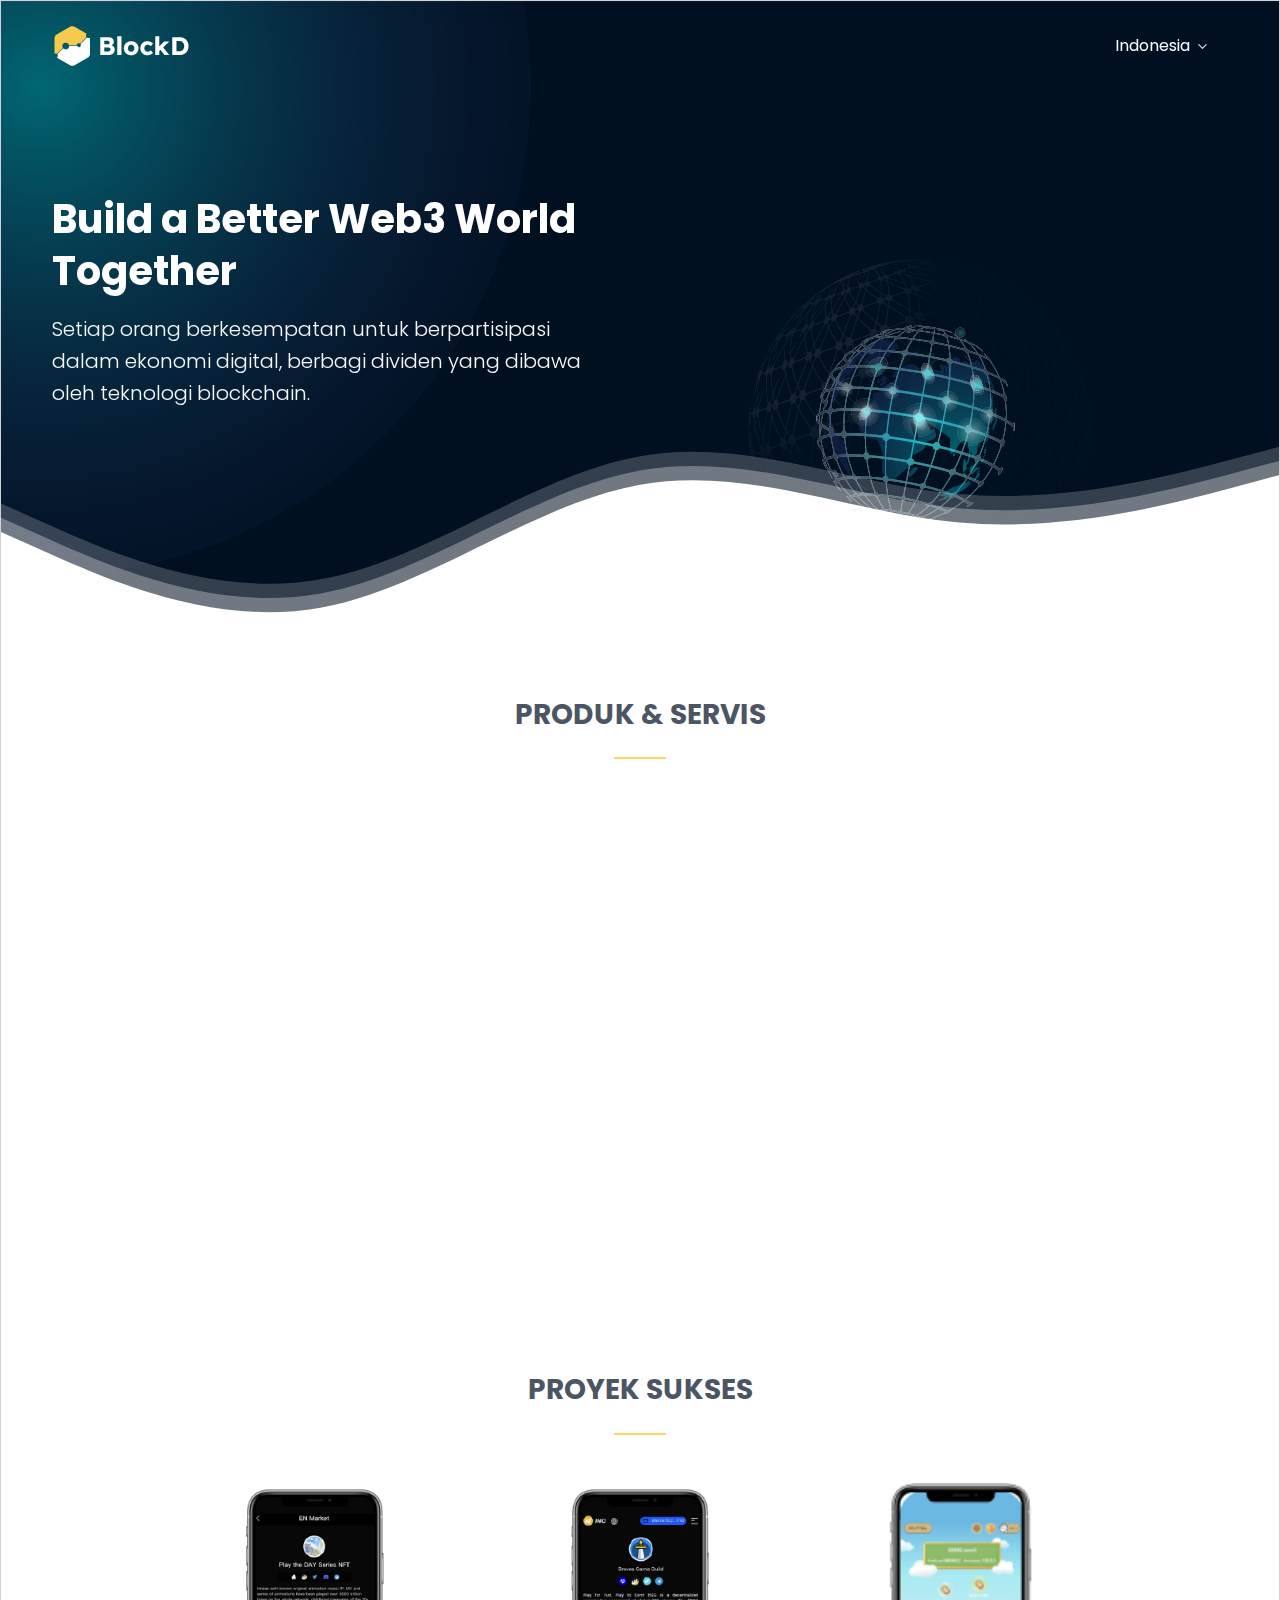
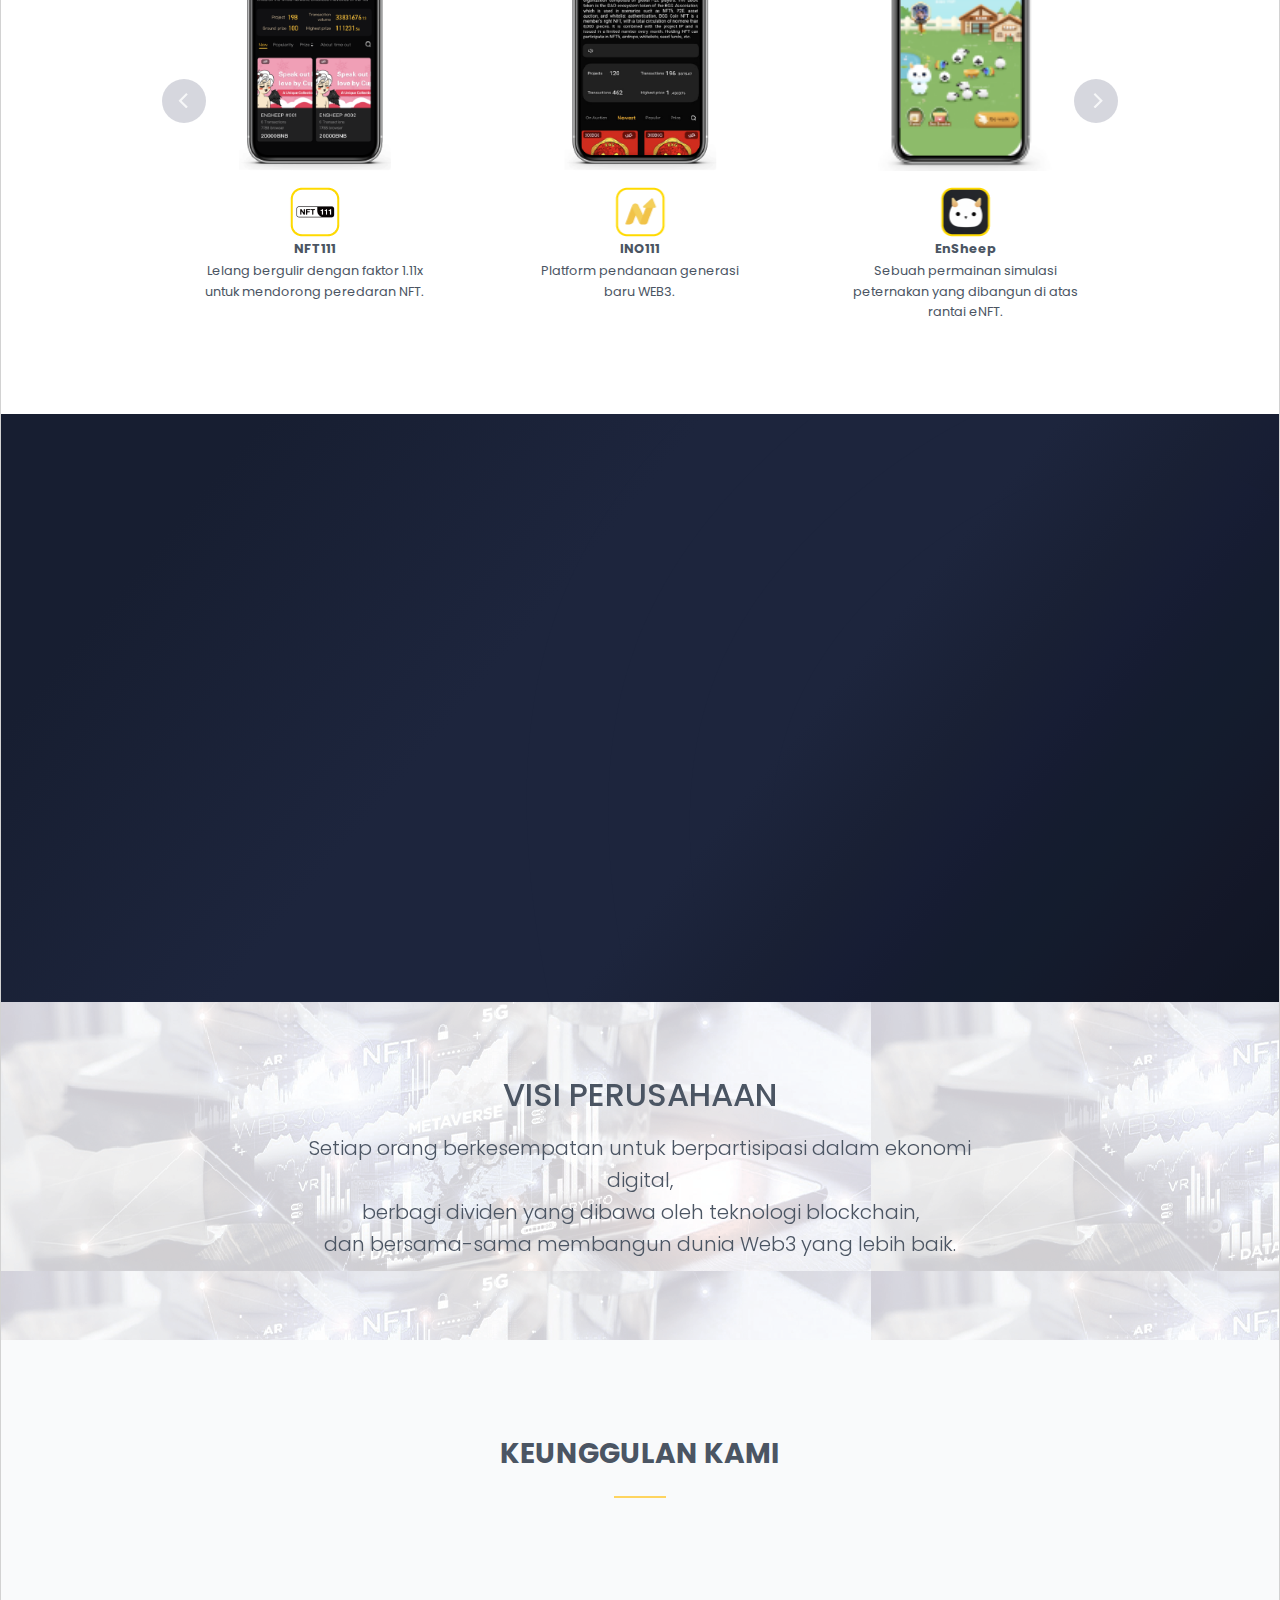
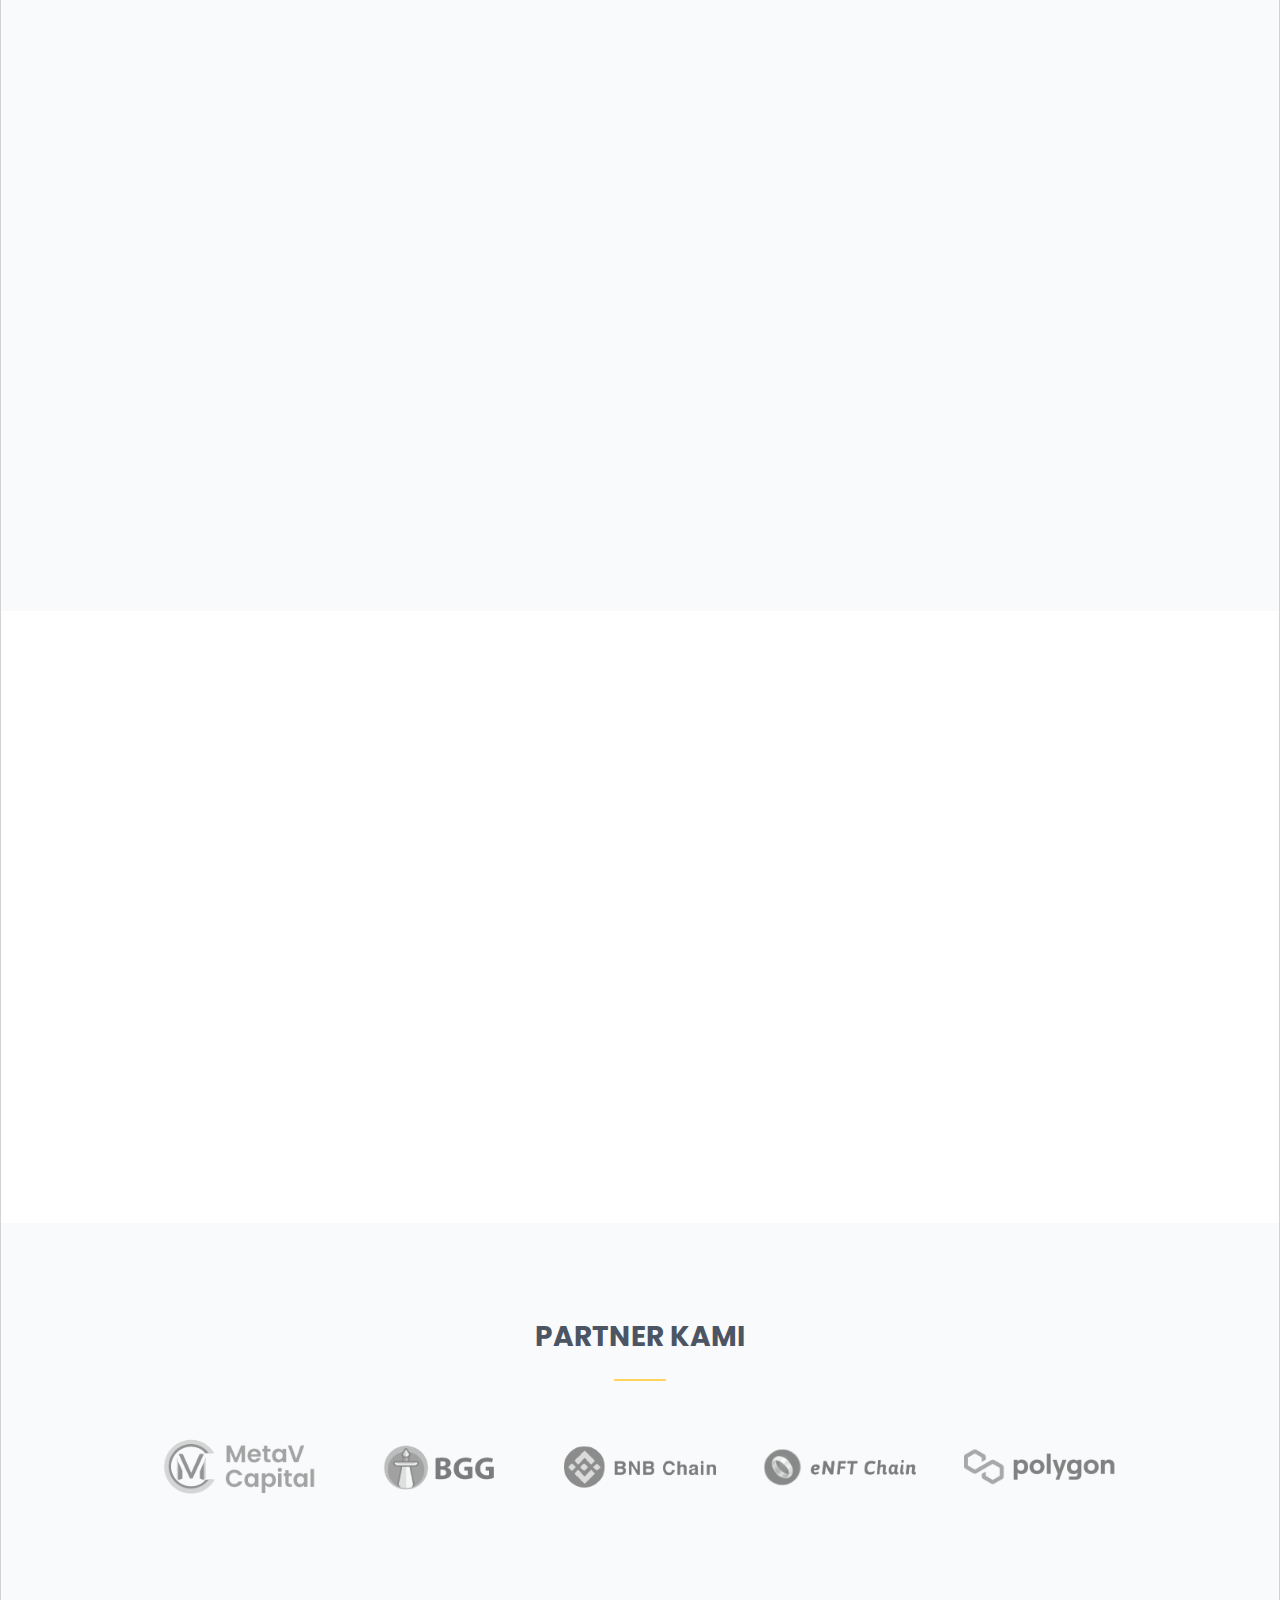
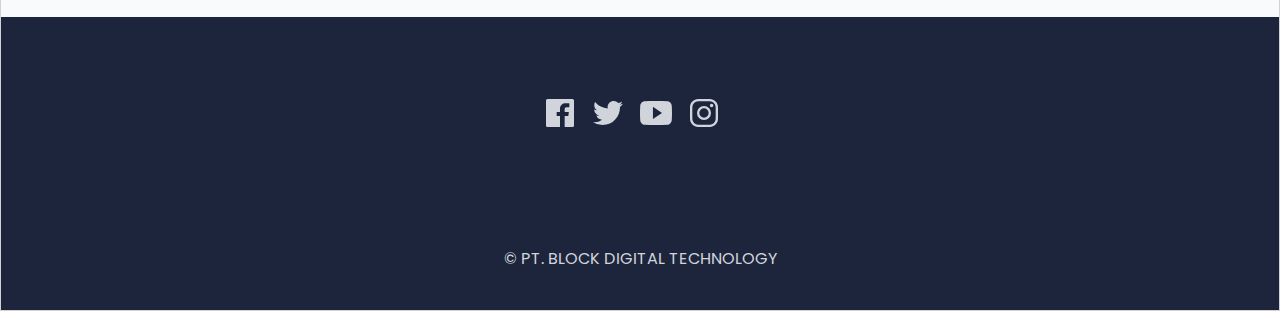
==== commit b1e57607: "update" ====
--- a/index.html
+++ b/index.html
@@ -2,7 +2,7 @@
     <link rel="stylesheet" href="plugins/lightgallery.js/dist/css/lightgallery.min.css">
     <link rel="stylesheet" href="plugins/flickity/dist/flickity.min.css"> --><!--Styles--><!-- <link rel="stylesheet" href="css/theme.css"> --><!-- Css Optimize --><link rel="stylesheet" href="css/bundle.min.css"><!-- PWA Optimize --><!-- <link rel="manifest" href="js/pwa/manifest.json">
     <meta name="theme-color" content="#5b2be0">
-    <link rel="apple-touch-icon" href="img/logo/apple-icon.png"> --><!-- google font --><link href="https://fonts.googleapis.com/css2?family=Poppins:wght@400;500;700&amp;display=swap" rel="stylesheet"><!-- Favicon  --><link rel="icon" href="img/logo/favicon.ico"></head><body id="top"><!--Skippy--> <a id="skippy" class="visually-hidden-focusable" href="#content"><div class="container"><span class="skiplink-text">Skip to main content</span></div></a><!-- progress scroll --><progress id="progress-bar" class="progress-one" max="100"><span class="progress-container"><span class="progress-bar"></span></span></progress><!-- ========== { HEADER }==========  --><header><!-- Navbar --><nav class="main-nav navbar navbar-expand-lg hover-navbar dark-to-light fixed-top navbar-dark"><div class="container"><a class="navbar-brand main-logo" href="#"><!-- <span class="h2 text-white fw-bold mt-2">Onekit</span> --> <img class="logo-light" src="img/logo/logo-light.png" alt="LOGO"> <img class="logo-dark" src="img/logo/logo.png" alt="LOGO"> </a><!-- navbar toggler --> <button class="navbar-toggler" type="button" data-bs-toggle="collapse" data-bs-target="#navbarTogglerDemo" aria-controls="navbarTogglerDemo" aria-expanded="false" aria-label="Toggle navigation"><span class="navbar-toggler-icon"></span></button><!-- collapse menu --><div class="collapse navbar-collapse" id="navbarTogglerDemo"><ul class="navbar-nav ms-auto mt-2 mt-lg-0"><!--medium menu with svg icon--><li class="nav-item dropdown"><a class="nav-link dropdown-toggle" href="#" role="button" data-bs-toggle="dropdown" aria-expanded="false">Indonesia</a><ul class="dropdown-menu start"><li><a class="dropdown-item" href="./en.html">English</a></li><li><a class="dropdown-item" href="./cn.html">繁体中文</a></li></ul></li></ul></div><!-- end collapse menu --></div></nav><!-- End Navbar --></header><!-- end header --><!-- =========={ MAIN }==========  --><main id="content"><!-- =========={ BLOCKED }==========  --><div id="hero" class="section bg-body py-8 py-lg-9 overflow-hidden" style="background-image: url('img/blockd/illustrasi-04.png');background-size: cover;"><!-- background overlay --><!-- <div class="overlay bg-gradient-primary opacity-90 z-index-n1"></div> --><!-- rocket moving up animation --><div class="particle"><div class="particle-move-up d-none d-lg-block particle-move-up-1 text-light z-index-n1 opacity-60"><svg xmlns="http://www.w3.org/2000/svg" class="rotate-315" width="2rem" height="2rem" fill="currentColor" viewBox="0 0 512 512"><path d="M461.81,53.81a4.4,4.4,0,0,0-3.3-3.39c-54.38-13.3-180,34.09-248.13,102.17a294.9,294.9,0,0,0-33.09,39.08c-21-1.9-42-.3-59.88,7.5-50.49,22.2-65.18,80.18-69.28,105.07a9,9,0,0,0,9.8,10.4l81.07-8.9a180.29,180.29,0,0,0,1.1,18.3,18.15,18.15,0,0,0,5.3,11.09l31.39,31.39a18.15,18.15,0,0,0,11.1,5.3,179.91,179.91,0,0,0,18.19,1.1l-8.89,81a9,9,0,0,0,10.39,9.79c24.9-4,83-18.69,105.07-69.17,7.8-17.9,9.4-38.79,7.6-59.69a293.91,293.91,0,0,0,39.19-33.09C427.82,233.76,474.91,110.9,461.81,53.81ZM298.66,213.67a42.7,42.7,0,1,1,60.38,0A42.65,42.65,0,0,1,298.66,213.67Z" style="fill:none;stroke:currentColor;stroke-linecap:round;stroke-linejoin:round;stroke-width:32px"/><path class="text-warning" fill="currentColor" d="M109.64,352a45.06,45.06,0,0,0-26.35,12.84C65.67,382.52,64,448,64,448s65.52-1.67,83.15-19.31A44.73,44.73,0,0,0,160,402.32" style="fill:none;stroke:currentColor;stroke-linecap:round;stroke-linejoin:round;stroke-width:32px"/></svg></div><div class="particle-move-up particle-move-up-2 text-light z-index-n1 opacity-60"><svg xmlns="http://www.w3.org/2000/svg" class="rotate-315" width="1rem" height="1rem" fill="currentColor" viewBox="0 0 512 512"><path d="M461.81,53.81a4.4,4.4,0,0,0-3.3-3.39c-54.38-13.3-180,34.09-248.13,102.17a294.9,294.9,0,0,0-33.09,39.08c-21-1.9-42-.3-59.88,7.5-50.49,22.2-65.18,80.18-69.28,105.07a9,9,0,0,0,9.8,10.4l81.07-8.9a180.29,180.29,0,0,0,1.1,18.3,18.15,18.15,0,0,0,5.3,11.09l31.39,31.39a18.15,18.15,0,0,0,11.1,5.3,179.91,179.91,0,0,0,18.19,1.1l-8.89,81a9,9,0,0,0,10.39,9.79c24.9-4,83-18.69,105.07-69.17,7.8-17.9,9.4-38.79,7.6-59.69a293.91,293.91,0,0,0,39.19-33.09C427.82,233.76,474.91,110.9,461.81,53.81ZM298.66,213.67a42.7,42.7,0,1,1,60.38,0A42.65,42.65,0,0,1,298.66,213.67Z" style="fill:none;stroke:currentColor;stroke-linecap:round;stroke-linejoin:round;stroke-width:32px"/><path class="text-warning" fill="currentColor" d="M109.64,352a45.06,45.06,0,0,0-26.35,12.84C65.67,382.52,64,448,64,448s65.52-1.67,83.15-19.31A44.73,44.73,0,0,0,160,402.32" style="fill:none;stroke:currentColor;stroke-linecap:round;stroke-linejoin:round;stroke-width:32px"/></svg></div><div class="particle-move-up d-none d-sm-block particle-move-up-3 text-light z-index-n1 opacity-60"><svg xmlns="http://www.w3.org/2000/svg" class="rotate-315" width="1.2rem" height="1.2rem" fill="currentColor" viewBox="0 0 512 512"><path d="M461.81,53.81a4.4,4.4,0,0,0-3.3-3.39c-54.38-13.3-180,34.09-248.13,102.17a294.9,294.9,0,0,0-33.09,39.08c-21-1.9-42-.3-59.88,7.5-50.49,22.2-65.18,80.18-69.28,105.07a9,9,0,0,0,9.8,10.4l81.07-8.9a180.29,180.29,0,0,0,1.1,18.3,18.15,18.15,0,0,0,5.3,11.09l31.39,31.39a18.15,18.15,0,0,0,11.1,5.3,179.91,179.91,0,0,0,18.19,1.1l-8.89,81a9,9,0,0,0,10.39,9.79c24.9-4,83-18.69,105.07-69.17,7.8-17.9,9.4-38.79,7.6-59.69a293.91,293.91,0,0,0,39.19-33.09C427.82,233.76,474.91,110.9,461.81,53.81ZM298.66,213.67a42.7,42.7,0,1,1,60.38,0A42.65,42.65,0,0,1,298.66,213.67Z" style="fill:none;stroke:currentColor;stroke-linecap:round;stroke-linejoin:round;stroke-width:32px"/><path class="text-warning" fill="currentColor" d="M109.64,352a45.06,45.06,0,0,0-26.35,12.84C65.67,382.52,64,448,64,448s65.52-1.67,83.15-19.31A44.73,44.73,0,0,0,160,402.32" style="fill:none;stroke:currentColor;stroke-linecap:round;stroke-linejoin:round;stroke-width:32px"/></svg></div><div class="particle-move-up d-none d-xl-block particle-move-up-4 text-light z-index-n1 opacity-60"><svg xmlns="http://www.w3.org/2000/svg" class="rotate-315" width="1rem" height="1rem" fill="currentColor" viewBox="0 0 512 512"><path d="M461.81,53.81a4.4,4.4,0,0,0-3.3-3.39c-54.38-13.3-180,34.09-248.13,102.17a294.9,294.9,0,0,0-33.09,39.08c-21-1.9-42-.3-59.88,7.5-50.49,22.2-65.18,80.18-69.28,105.07a9,9,0,0,0,9.8,10.4l81.07-8.9a180.29,180.29,0,0,0,1.1,18.3,18.15,18.15,0,0,0,5.3,11.09l31.39,31.39a18.15,18.15,0,0,0,11.1,5.3,179.91,179.91,0,0,0,18.19,1.1l-8.89,81a9,9,0,0,0,10.39,9.79c24.9-4,83-18.69,105.07-69.17,7.8-17.9,9.4-38.79,7.6-59.69a293.91,293.91,0,0,0,39.19-33.09C427.82,233.76,474.91,110.9,461.81,53.81ZM298.66,213.67a42.7,42.7,0,1,1,60.38,0A42.65,42.65,0,0,1,298.66,213.67Z" style="fill:none;stroke:currentColor;stroke-linecap:round;stroke-linejoin:round;stroke-width:32px"/><path class="text-warning" fill="currentColor" d="M109.64,352a45.06,45.06,0,0,0-26.35,12.84C65.67,382.52,64,448,64,448s65.52-1.67,83.15-19.31A44.73,44.73,0,0,0,160,402.32" style="fill:none;stroke:currentColor;stroke-linecap:round;stroke-linejoin:round;stroke-width:32px"/></svg></div><div class="particle-move-up d-none d-sm-block particle-move-up-5 text-light z-index-n1 opacity-60"><svg xmlns="http://www.w3.org/2000/svg" class="rotate-315" width="1.2rem" height="1.2rem" fill="currentColor" viewBox="0 0 512 512"><path d="M461.81,53.81a4.4,4.4,0,0,0-3.3-3.39c-54.38-13.3-180,34.09-248.13,102.17a294.9,294.9,0,0,0-33.09,39.08c-21-1.9-42-.3-59.88,7.5-50.49,22.2-65.18,80.18-69.28,105.07a9,9,0,0,0,9.8,10.4l81.07-8.9a180.29,180.29,0,0,0,1.1,18.3,18.15,18.15,0,0,0,5.3,11.09l31.39,31.39a18.15,18.15,0,0,0,11.1,5.3,179.91,179.91,0,0,0,18.19,1.1l-8.89,81a9,9,0,0,0,10.39,9.79c24.9-4,83-18.69,105.07-69.17,7.8-17.9,9.4-38.79,7.6-59.69a293.91,293.91,0,0,0,39.19-33.09C427.82,233.76,474.91,110.9,461.81,53.81ZM298.66,213.67a42.7,42.7,0,1,1,60.38,0A42.65,42.65,0,0,1,298.66,213.67Z" style="fill:none;stroke:currentColor;stroke-linecap:round;stroke-linejoin:round;stroke-width:32px"/><path class="text-warning" fill="currentColor" d="M109.64,352a45.06,45.06,0,0,0-26.35,12.84C65.67,382.52,64,448,64,448s65.52-1.67,83.15-19.31A44.73,44.73,0,0,0,160,402.32" style="fill:none;stroke:currentColor;stroke-linecap:round;stroke-linejoin:round;stroke-width:32px"/></svg></div><div class="particle-move-up border-success text-light particle-move-up-6 z-index-n1 opacity-60"><svg xmlns="http://www.w3.org/2000/svg" class="rotate-315" width="2rem" height="2rem" fill="currentColor" viewBox="0 0 512 512"><path d="M461.81,53.81a4.4,4.4,0,0,0-3.3-3.39c-54.38-13.3-180,34.09-248.13,102.17a294.9,294.9,0,0,0-33.09,39.08c-21-1.9-42-.3-59.88,7.5-50.49,22.2-65.18,80.18-69.28,105.07a9,9,0,0,0,9.8,10.4l81.07-8.9a180.29,180.29,0,0,0,1.1,18.3,18.15,18.15,0,0,0,5.3,11.09l31.39,31.39a18.15,18.15,0,0,0,11.1,5.3,179.91,179.91,0,0,0,18.19,1.1l-8.89,81a9,9,0,0,0,10.39,9.79c24.9-4,83-18.69,105.07-69.17,7.8-17.9,9.4-38.79,7.6-59.69a293.91,293.91,0,0,0,39.19-33.09C427.82,233.76,474.91,110.9,461.81,53.81ZM298.66,213.67a42.7,42.7,0,1,1,60.38,0A42.65,42.65,0,0,1,298.66,213.67Z" style="fill:none;stroke:currentColor;stroke-linecap:round;stroke-linejoin:round;stroke-width:32px"/><path class="text-warning" fill="currentColor" d="M109.64,352a45.06,45.06,0,0,0-26.35,12.84C65.67,382.52,64,448,64,448s65.52-1.67,83.15-19.31A44.73,44.73,0,0,0,160,402.32" style="fill:none;stroke:currentColor;stroke-linecap:round;stroke-linejoin:round;stroke-width:32px"/></svg></div><div class="particle-move-up particle-move-up-7 z-index-n1 text-light opacity-60"><svg xmlns="http://www.w3.org/2000/svg" class="rotate-315" width="1.2rem" height="1.2rem" fill="currentColor" viewBox="0 0 512 512"><path d="M461.81,53.81a4.4,4.4,0,0,0-3.3-3.39c-54.38-13.3-180,34.09-248.13,102.17a294.9,294.9,0,0,0-33.09,39.08c-21-1.9-42-.3-59.88,7.5-50.49,22.2-65.18,80.18-69.28,105.07a9,9,0,0,0,9.8,10.4l81.07-8.9a180.29,180.29,0,0,0,1.1,18.3,18.15,18.15,0,0,0,5.3,11.09l31.39,31.39a18.15,18.15,0,0,0,11.1,5.3,179.91,179.91,0,0,0,18.19,1.1l-8.89,81a9,9,0,0,0,10.39,9.79c24.9-4,83-18.69,105.07-69.17,7.8-17.9,9.4-38.79,7.6-59.69a293.91,293.91,0,0,0,39.19-33.09C427.82,233.76,474.91,110.9,461.81,53.81ZM298.66,213.67a42.7,42.7,0,1,1,60.38,0A42.65,42.65,0,0,1,298.66,213.67Z" style="fill:none;stroke:currentColor;stroke-linecap:round;stroke-linejoin:round;stroke-width:32px"/><path class="text-warning" fill="currentColor" d="M109.64,352a45.06,45.06,0,0,0-26.35,12.84C65.67,382.52,64,448,64,448s65.52-1.67,83.15-19.31A44.73,44.73,0,0,0,160,402.32" style="fill:none;stroke:currentColor;stroke-linecap:round;stroke-linejoin:round;stroke-width:32px"/></svg></div><div class="particle-move-up particle-move-up-8 z-index-n1 text-light opacity-60"><svg xmlns="http://www.w3.org/2000/svg" class="rotate-315" width="1.2rem" height="1.2rem" fill="currentColor" viewBox="0 0 512 512"><path d="M461.81,53.81a4.4,4.4,0,0,0-3.3-3.39c-54.38-13.3-180,34.09-248.13,102.17a294.9,294.9,0,0,0-33.09,39.08c-21-1.9-42-.3-59.88,7.5-50.49,22.2-65.18,80.18-69.28,105.07a9,9,0,0,0,9.8,10.4l81.07-8.9a180.29,180.29,0,0,0,1.1,18.3,18.15,18.15,0,0,0,5.3,11.09l31.39,31.39a18.15,18.15,0,0,0,11.1,5.3,179.91,179.91,0,0,0,18.19,1.1l-8.89,81a9,9,0,0,0,10.39,9.79c24.9-4,83-18.69,105.07-69.17,7.8-17.9,9.4-38.79,7.6-59.69a293.91,293.91,0,0,0,39.19-33.09C427.82,233.76,474.91,110.9,461.81,53.81ZM298.66,213.67a42.7,42.7,0,1,1,60.38,0A42.65,42.65,0,0,1,298.66,213.67Z" style="fill:none;stroke:currentColor;stroke-linecap:round;stroke-linejoin:round;stroke-width:32px"/><path class="text-warning" fill="currentColor" d="M109.64,352a45.06,45.06,0,0,0-26.35,12.84C65.67,382.52,64,448,64,448s65.52-1.67,83.15-19.31A44.73,44.73,0,0,0,160,402.32" style="fill:none;stroke:currentColor;stroke-linecap:round;stroke-linejoin:round;stroke-width:32px"/></svg></div><div class="particle-move-up particle-move-up-9 z-index-n1 text-light opacity-60"><svg xmlns="http://www.w3.org/2000/svg" class="rotate-315" width="2rem" height="2rem" fill="currentColor" viewBox="0 0 512 512"><path d="M461.81,53.81a4.4,4.4,0,0,0-3.3-3.39c-54.38-13.3-180,34.09-248.13,102.17a294.9,294.9,0,0,0-33.09,39.08c-21-1.9-42-.3-59.88,7.5-50.49,22.2-65.18,80.18-69.28,105.07a9,9,0,0,0,9.8,10.4l81.07-8.9a180.29,180.29,0,0,0,1.1,18.3,18.15,18.15,0,0,0,5.3,11.09l31.39,31.39a18.15,18.15,0,0,0,11.1,5.3,179.91,179.91,0,0,0,18.19,1.1l-8.89,81a9,9,0,0,0,10.39,9.79c24.9-4,83-18.69,105.07-69.17,7.8-17.9,9.4-38.79,7.6-59.69a293.91,293.91,0,0,0,39.19-33.09C427.82,233.76,474.91,110.9,461.81,53.81ZM298.66,213.67a42.7,42.7,0,1,1,60.38,0A42.65,42.65,0,0,1,298.66,213.67Z" style="fill:none;stroke:currentColor;stroke-linecap:round;stroke-linejoin:round;stroke-width:32px"/><path class="text-warning" fill="currentColor" d="M109.64,352a45.06,45.06,0,0,0-26.35,12.84C65.67,382.52,64,448,64,448s65.52-1.67,83.15-19.31A44.73,44.73,0,0,0,160,402.32" style="fill:none;stroke:currentColor;stroke-linecap:round;stroke-linejoin:round;stroke-width:32px"/></svg></div></div><div class="container"><!-- row --><div class="row justify-content-center"><!-- hero content --><div class="col-md-9 col-lg-6 align-self-center pe-lg-5" data-aos="flip-up"><div class="text-center text-lg-start mt-4 mt-lg-0"><div class="mb-5"><h1 class="display-6 fw-bold text-white mb-3">Build a Better Web3 World Together</h1><p class="lead text-light">Setiap orang berkesempatan untuk berpartisipasi dalam ekonomi digital, berbagi dividen yang dibawa oleh teknologi blockchain.</p></div></div></div><!-- hero image --><div class="col-md-9 col-lg-6 align-self-center"><div class="px-3 px-sm-7 px-md-2 px-xl-7 mt-5 mt-lg-0 mb-n9" data-aos="fade-up" data-aos-delay="100"><img class="img-fluid animated-up-down" src="img/blockd/earth.png" alt="images title"></div></div></div><!-- end row --></div><!-- waves start --><figure class="waves-bottom-center text-white mb-lg-n4 z-index-1"><svg xmlns="http://www.w3.org/2000/svg" viewBox="0 0 1440 320"><path class="opacity-20 translate-top-2" fill="currentColor" fill-opacity="1" d="M0,160L60,186.7C120,213,240,267,360,245.3C480,224,600,128,720,106.7C840,85,960,139,1080,149.3C1200,160,1320,128,1380,112L1440,96L1440,320L1380,320C1320,320,1200,320,1080,320C960,320,840,320,720,320C600,320,480,320,360,320C240,320,120,320,60,320L0,320Z"></path><path class="opacity-30 translate-top-1" fill="currentColor" fill-opacity="1" d="M0,160L60,186.7C120,213,240,267,360,245.3C480,224,600,128,720,106.7C840,85,960,139,1080,149.3C1200,160,1320,128,1380,112L1440,96L1440,320L1380,320C1320,320,1200,320,1080,320C960,320,840,320,720,320C600,320,480,320,360,320C240,320,120,320,60,320L0,320Z"></path><path fill="currentColor" fill-opacity="1" d="M0,160L60,186.7C120,213,240,267,360,245.3C480,224,600,128,720,106.7C840,85,960,139,1080,149.3C1200,160,1320,128,1380,112L1440,96L1440,320L1380,320C1320,320,1200,320,1080,320C960,320,840,320,720,320C600,320,480,320,360,320C240,320,120,320,60,320L0,320Z"></path></svg></figure></div><!-- end BLOCKED --><!-- =========={ FEATURES }==========  --><div id="features" class="section pt-5 pb-4 pb-md-5 bg-body"><div class="container"><!-- section header --><header class="text-center mx-auto mb-5"><h2 class="h3 fw-bold">PRODUK & SERVIS</h2><hr class="divider my-4 mx-auto bg-warning border-warning"></header><!-- row --><div class="row text-center g-0"><div class="col-12 col-md-6 col-lg-4" data-aos="fade-up"><!-- service block --><div class="bg-body p-6 rounded-3"><div class="display-1 text-primary mb-2"><!-- icon --> <svg xmlns="http://www.w3.org/2000/svg" width="65" height="65" viewBox="0 0 512 512"><path stroke="currentColor" d="M416.07,272a160,160,0,1,0-160,160A160,160,0,0,0,416.07,272Z" style="fill:none;stroke-miterlimit:10;stroke-width:32px"/><path stroke="currentColor" d="M142.12,91.21A46.67,46.67,0,0,0,112,80l-2.79.08C83.66,81.62,64,104,64.07,131c0,13.21,4.66,19.37,10.88,27.23A4.55,4.55,0,0,0,78.19,160h.88a3.23,3.23,0,0,0,2.54-1.31L142.38,99a5.38,5.38,0,0,0,1.55-4A5.26,5.26,0,0,0,142.12,91.21Z" style="fill:none;stroke-miterlimit:10;stroke-width:32px"/><path stroke="currentColor" d="M369.88,91.21A46.67,46.67,0,0,1,400,80l2.79.08C428.34,81.62,448,104,447.93,131c0,13.21-4.66,19.37-10.88,27.23a4.55,4.55,0,0,1-3.24,1.76h-.88a3.23,3.23,0,0,1-2.54-1.31L369.62,99a5.38,5.38,0,0,1-1.55-4A5.26,5.26,0,0,1,369.88,91.21Z" style="fill:none;stroke-miterlimit:10;stroke-width:32px"/><polyline stroke="currentColor" points="256.07 160 256.07 272 176.07 272" style="fill:none;stroke-linecap:round;stroke-linejoin:round;stroke-width:32px"/><line stroke="currentColor" x1="416.07" y1="432" x2="376.07" y2="392" style="fill:none;stroke-linecap:round;stroke-linejoin:round;stroke-width:32px"/><line stroke="currentColor" x1="96.07" y1="432" x2="136.07" y2="392" style="fill:none;stroke-linecap:round;stroke-linejoin:round;stroke-width:32px"/></svg><!-- <i class="fas fa-clock"></i> --></div><h3 class="h5">WEB3HUNTER</h3><p class="text-muted">Dapatkan peluang mendapatkan keuntungan teraktual di Web3.</p></div><!-- end service block --></div><div class="col-12 col-md-6 col-lg-4" data-aos="fade-up" data-aos-delay="100"><!-- service block --><div class="bg-light-dark p-6 rounded-3"><div class="display-1 text-primary mb-2"><!-- icon --> <img class="img-fluid" src="img/service/BGG.png"><!-- <i class="fas fa-user"></i> --></div><h3 class="h5">BRAVES GAME GUILD</h3><p class="text-muted">Mengadopsi tren ekonomi baru Play-to-Earn (P2E), berbagi kebahagiaan dengan menghasilkan uang melalui bermain game.</p></div><!-- end service block --></div><div class="col-12 col-md-6 col-lg-4" data-aos="fade-up" data-aos-delay="200"><!-- service block --><div class="bg-body p-6 rounded-3"><div class="display-1 text-primary mb-2"><!-- icon --> <img class="img-fluid" src="img/service/BAAS111.png"><!-- <i class="fas fa-wifi"></i> --></div><h3 class="h5">LAYANAN TEKNIS BAAS111</h3><p class="text-muted">Menyediakan berbagai solusi untuk kegiatan pertumbuhan komunitas Web3.</p></div><!-- end service block --></div></div><!-- end row --></div></div><!-- End features --><!-- =========={ SCREENSHOT }==========  --><div id="screenshot" class="section py-6 py-md-7 bg-body"><div class="container"><!-- section header --><header class="text-center mx-auto mb-5"><h2 class="h3 h2-md fw-bold">PROYEK SUKSES</h2><hr class="divider my-4 bg-warning border-warning"></header><!-- end section header --><div class="row align-items-center"><div class="col-md-10 mx-auto"><!-- screenshot slider --><div class="carousel nav-dark-button" data-flickity='{ "cellAlign": "left", "wrapAround": true, "adaptiveHeight": true, "prevNextButtons": true , "pageDots": false, "imagesLoaded": true }'><div class="carousel-cell col-12 col-md-6 col-lg-4 px-7 px-md-5 text-center"><div class="slider-item"><div><img src="img/successproject/succes_project_phone_192x3624-01.png" class="phone"></div><img src="img/successproject/succes_project_phone_45x45_icon-01.png" class="icon-phone mt-3 mb-1"><div class="small fw-bold">NFT111</div><p class="small mt-1">Lelang bergulir dengan faktor 1.11x untuk mendorong peredaran NFT.</p></div></div><div class="carousel-cell col-12 col-md-6 col-lg-4 px-7 px-md-5 text-center"><div class="slider-item"><div><img src="img/successproject/succes_project_phone_192x3624-02.png" class="phone"></div><img src="img/successproject/succes_project_phone_45x45_icon-02.png" class="icon-phone mt-3 mb-1"><div class="small fw-bold">INO111</div><p class="small mt-1">Platform pendanaan generasi baru WEB3.</p></div></div><div class="carousel-cell col-12 col-md-6 col-lg-4 px-7 px-md-5 text-center"><div class="slider-item"><div><img src="img/successproject/succes_project_192x162_page_3-04.png" class="phone"></div><img src="img/successproject/succes_project_phone_45x45_icon-03.png" class="icon-phone mt-3 mb-1"><div class="small fw-bold">EnSheep</div><p class="small mt-1">Sebuah permainan simulasi peternakan yang dibangun di atas rantai eNFT.</p></div></div><div class="carousel-cell col-12 col-md-6 col-lg-4 px-7 px-md-5 text-center"><div class="slider-item"><img src="img/successproject/succes_project_phone_192x3624-04.png" class="phone"> <img src="img/successproject/succes_project_phone_45x45_icon-04.png" class="icon-phone mt-3 mb-1"><div class="small fw-bold">MetaDragon</div><p class="small mt-1">Sebuah surga game Play-to-Earn (P2E) dengan tema naga.</p></div></div><div class="carousel-cell col-12 col-md-6 col-lg-4 px-7 px-md-5 text-center"><div class="slider-item"><div><img src="img/successproject/succes_project_phone_192x3624-05.png" class="phone"></div><img src="img/successproject/succes_project_phone_45x45_icon-05.png" class="icon-phone mt-3 mb-1"><div class="small fw-bold">Kuis Hadiah</div><p class="small mt-1">Ikuti kuis untuk mendapatkan hadiah token.</p></div></div><div class="carousel-cell col-12 col-md-6 col-lg-4 px-7 px-md-5 text-center"><div class="slider-item"><div><img src="img/successproject/succes_project_phone_192x3624-06.png" class="phone"></div><img src="img/successproject/succes_project_phone_45x45_icon-06.png" class="icon-phone mt-3 mb-1"><div class="small fw-bold">Staking Token</div><p class="small mt-1">Stake NFT atau token untuk mendapatkan hadiah token.</p></div></div></div><!-- end screenshot slider --></div></div></div></div><!-- End screenshot--><!-- =========={ STORY and TEAM }==========  --><div id="story" class="section py-6 py-md-7 bg-gradient-secondary overflow-hidden"><!-- scribble --><figure class="scribble scale-5 opacity-10 bottom-0 end-0 z-index-n1"><svg class="text-secondary" width="200" height="200" viewBox="0 0 200 200" xmlns="http://www.w3.org/2000/svg"><path fill="currentColor" d="M42.5,-66.2C57.1,-56.7,72.5,-48.4,81.1,-35.3C89.8,-22.2,91.8,-4.4,89.6,13C87.3,30.4,80.7,47.4,69.5,60.1C58.3,72.9,42.4,81.5,25.9,84.6C9.5,87.8,-7.4,85.4,-22.7,79.8C-37.9,74.1,-51.5,65.2,-60.9,53.3C-70.4,41.4,-75.8,26.6,-79,10.8C-82.1,-5,-83.1,-21.7,-77.7,-36.4C-72.4,-51,-60.7,-63.7,-46.7,-73.5C-32.7,-83.3,-16.4,-90.1,-1.2,-88.2C13.9,-86.3,27.8,-75.7,42.5,-66.2Z" transform="translate(100 100)"/></svg></figure><!-- scribble --><figure class="scribble scale-6 opacity-10 bottom-0 end-0 z-index-n1"><svg class="text-secondary" width="200" height="200" viewBox="0 0 200 200" xmlns="http://www.w3.org/2000/svg"><path fill="currentColor" d="M42.5,-66.2C57.1,-56.7,72.5,-48.4,81.1,-35.3C89.8,-22.2,91.8,-4.4,89.6,13C87.3,30.4,80.7,47.4,69.5,60.1C58.3,72.9,42.4,81.5,25.9,84.6C9.5,87.8,-7.4,85.4,-22.7,79.8C-37.9,74.1,-51.5,65.2,-60.9,53.3C-70.4,41.4,-75.8,26.6,-79,10.8C-82.1,-5,-83.1,-21.7,-77.7,-36.4C-72.4,-51,-60.7,-63.7,-46.7,-73.5C-32.7,-83.3,-16.4,-90.1,-1.2,-88.2C13.9,-86.3,27.8,-75.7,42.5,-66.2Z" transform="translate(100 100)"/></svg></figure><!-- scribble --><figure class="scribble scale-7 opacity-10 bottom-0 end-0 z-index-n1"><svg class="text-secondary" width="200" height="200" viewBox="0 0 200 200" xmlns="http://www.w3.org/2000/svg"><path fill="currentColor" d="M42.5,-66.2C57.1,-56.7,72.5,-48.4,81.1,-35.3C89.8,-22.2,91.8,-4.4,89.6,13C87.3,30.4,80.7,47.4,69.5,60.1C58.3,72.9,42.4,81.5,25.9,84.6C9.5,87.8,-7.4,85.4,-22.7,79.8C-37.9,74.1,-51.5,65.2,-60.9,53.3C-70.4,41.4,-75.8,26.6,-79,10.8C-82.1,-5,-83.1,-21.7,-77.7,-36.4C-72.4,-51,-60.7,-63.7,-46.7,-73.5C-32.7,-83.3,-16.4,-90.1,-1.2,-88.2C13.9,-86.3,27.8,-75.7,42.5,-66.2Z" transform="translate(100 100)"/></svg></figure><!-- scribble --><figure class="scribble scale-8 opacity-10 bottom-0 end-0 z-index-n1"><svg class="text-secondary" width="200" height="200" viewBox="0 0 200 200" xmlns="http://www.w3.org/2000/svg"><path fill="currentColor" d="M42.5,-66.2C57.1,-56.7,72.5,-48.4,81.1,-35.3C89.8,-22.2,91.8,-4.4,89.6,13C87.3,30.4,80.7,47.4,69.5,60.1C58.3,72.9,42.4,81.5,25.9,84.6C9.5,87.8,-7.4,85.4,-22.7,79.8C-37.9,74.1,-51.5,65.2,-60.9,53.3C-70.4,41.4,-75.8,26.6,-79,10.8C-82.1,-5,-83.1,-21.7,-77.7,-36.4C-72.4,-51,-60.7,-63.7,-46.7,-73.5C-32.7,-83.3,-16.4,-90.1,-1.2,-88.2C13.9,-86.3,27.8,-75.7,42.5,-66.2Z" transform="translate(100 100)"/></svg></figure><div class="container"><div class="row"><!-- content --><div class="col-lg-6 align-self-center" data-aos="fade-right"><div class="max-box mb-5 mb-lg-0"><h2 class="h1 mb-3 fw-bold text-white">TENTANG KAMI</h2><p class="lead text-light">Pusat operasional BLOCKD berpusat di Jakarta, Indonesia. Tim kami terdiri dari para ahli dalam mengoperasikan komunitas Web3, marketing event, pakar teknologi blockchain, dan security. Tim IT kami telah melayani sejumlah besar komunitas blockchain kelas besar dan menengah, DeFi, NFT, dan GameFi. Komunitas Web3 dan guild BGG kami menyediakan layanan komunitas berkualitas tinggi bagi para pemain Web3 di seluruh dunia, dengan total lebih dari 50.000 pemain yang telah kami layani.</p></div></div><!-- end content --><!-- team --><div class="col-lg-6" data-aos="fade-left"><!-- review slider --><div class="nav-light-dots" data-flickity='{ "cellAlign": "left", "imagesLoaded": true, "wrapAround": true, "prevNextButtons": false, "adaptiveHeight": true, "pageDots": true }'><div class="col-12 col-sm-6 col-md-4 col-lg-6 px-4 px-md-3 px-lg-4"><!-- team block --><div class="team2 mb-4 rounded-3 shadow-sm"><div class="team-thumb bg-light-dark"><img src="img/aboutus/about_us_face_-05.png" class="img-100" alt="images title"></div><div class="team-info bg-body"><div class="team-info-content"><p class="h5">Alwin</p><p>Community Marketing</p></div></div></div><!-- end team block --></div><div class="col-12 col-sm-6 col-md-4 col-lg-6 px-4 px-md-3 px-lg-4"><!-- team block --><div class="team2 mb-4 rounded-3 shadow-sm"><div class="team-thumb bg-light-dark"><img src="img/aboutus/about_us_face_-02.png" class="img-100" alt="images title"></div><div class="team-info bg-body"><div class="team-info-content"><p class="h5">Calvin</p><p>Web3 Analyst</p></div></div></div><!-- end team block --></div><div class="col-12 col-sm-6 col-md-4 col-lg-6 px-4 px-md-3 px-lg-4"><!-- team block --><div class="team2 mb-4 rounded-3 shadow-sm"><div class="team-thumb bg-light-dark"><img src="img/aboutus/about_us_face_-01.png" class="img-100" alt="images title"></div><div class="team-info bg-body"><div class="team-info-content"><p class="h5">Leo</p><p>Investor</p></div></div></div><!-- end team block --></div><div class="col-12 col-sm-6 col-md-4 col-lg-6 px-4 px-md-3 px-lg-4"><!-- team block --><div class="team2 mb-4 rounded-3 shadow-sm"><div class="team-thumb bg-light-dark"><img src="img/aboutus/about_us_face_-03.png" class="img-100" alt="images title"></div><div class="team-info bg-body"><div class="team-info-content"><p class="h5">Ethan</p><p>Smart Contract Engineer</p></div></div></div><!-- end team block --></div><div class="col-12 col-sm-6 col-md-4 col-lg-6 px-4 px-md-3 px-lg-4"><!-- team block --><div class="team2 mb-4 rounded-3 shadow-sm"><div class="team-thumb bg-light-dark"><img src="img/aboutus/about_us_face_-04.png" class="img-100" alt="images title"></div><div class="team-info bg-body"><div class="team-info-content"><p class="h5">Willi</p><p>Head of Design</p></div></div></div><!-- end team block --></div></div></div><!-- end team --></div></div></div><!-- end story and team --><!-- =========={ COMPANY VISION }==========  --><div id="VISION" class="section pt-6 pb-6" style="background-image: url('img/companyvision/background.png');background-repeat: repeat;"><!-- background overlay --><div class="container"><div class="row align-items-center justify-content-center"><!-- content --><div class="col-lg-7"><div class="mt-0 text-center"><h1 class="h2 mb-3">VISI PERUSAHAAN</h1><p class="lead">Setiap orang berkesempatan untuk berpartisipasi dalam ekonomi digital,<br>berbagi dividen yang dibawa oleh teknologi blockchain,<br>dan bersama-sama membangun dunia Web3 yang lebih baik.</p></div></div><!-- end content --></div></div></div><!-- End COMPANY VISION --><!-- OUR STRENGTH --><div id="block-two" class="section pt-6 pt-md-7 pb-4 pb-md-5 bg-light-dark border-top"><div class="container"><!-- section header --><header class="text-center mx-auto mb-5"><h2 class="h3 fw-bold">KEUNGGULAN KAMI</h2><hr class="divider my-4 mx-auto bg-warning border-warning"></header><!-- row --><div class="row align-items-center justify-content-around"><div class="col-lg-6" data-aos="fade-up"><div class="p-4 mx-2 mb-5 bg-body rounded-3 shadow-sm"><div class="d-flex rounded ps-3 pe-1 ps-md-1 pe-md-1 py-2"><div class="d-flex align-items-center text-center me-4"><img src="img/ourstrength/our_strength_icon_01.png" width="60rem" height="60rem"></div><div class="text-start"><h3 class="h5">TIM PROFESIONAL</h3><p class="text-muted mb-0">Terdiri dari para profesional berpengalaman di komunitas Web3.</p></div></div></div></div><div class="col-lg-6" data-aos="fade-up" data-aos-delay="100"><div class="p-4 mx-2 mb-5 bg-body rounded-3 shadow-sm"><div class="d-flex rounded ps-3 pe-1 ps-md-1 pe-md-1 py-2"><div class="d-flex align-items-center text-center me-4"><img src="img/ourstrength/our_strength_icon_02.png" width="60rem" height="60rem"></div><div class="text-start"><h3 class="h5">PENGALAMAN LUAS</h3><p class="text-muted mb-0">Kami telah melayani berbagai public chains, DeFi, NFT, dan komunitas GameFi.</p></div></div></div></div><div class="col-lg-6" data-aos="fade-up"><div class="p-4 mx-2 mb-5 bg-body rounded-3 shadow-sm"><div class="d-flex rounded ps-3 pe-1 ps-md-1 pe-md-1 py-2"><div class="d-flex align-items-center text-center me-4"><img src="img/ourstrength/our_strength_icon_03.png" width="60rem" height="60rem"></div><div class="text-start"><h3 class="h5">LAYANAN KOMUNITAS BERKUALITAS TINGGI</h3><p class="text-muted mb-0">Kami menyediakan layanan komunitas terbaik untuk para pemain Web3 global.</p></div></div></div></div><div class="col-lg-6" data-aos="fade-up" data-aos-delay="100"><div class="p-4 mx-2 mb-5 bg-body rounded-3 shadow-sm"><div class="d-flex rounded ps-3 pe-1 ps-md-1 pe-md-1 py-2"><div class="d-flex align-items-center text-center me-4"><img src="img/ourstrength/our_strength_icon_04.png" width="60rem" height="60rem"></div><div class="text-start"><h3 class="h5">BASIS USER BESAR</h3><p class="text-muted mb-0">Telah memiliki lebih dari 50.000 pengguna.</p></div></div></div></div><div class="col-lg-6" data-aos="fade-up"><div class="p-4 mx-2 mb-5 bg-body rounded-3 shadow-sm"><div class="d-flex rounded ps-3 pe-1 ps-md-1 pe-md-1 py-2"><div class="d-flex align-items-center text-center me-4"><img src="img/ourstrength/our_strength_icon_05.png" width="60rem" height="60rem"></div><div class="text-start"><h3 class="h5">KEAMANAN & KEANDALAN</h3><p class="text-muted mb-0">Privasi pengguna dan keamanan aset adalah prioritas kami, memastikan pengalaman komunitas yang aman dan terpercaya.</p></div></div></div></div><div class="col-lg-6" data-aos="fade-up" data-aos-delay="100"><div class="p-4 mx-2 mb-5 bg-body rounded-3 shadow-sm"><div class="d-flex rounded ps-3 pe-1 ps-md-1 pe-md-1 py-2"><div class="d-flex align-items-center text-center me-4"><img src="img/ourstrength/our_strength_icon_06.png" width="60rem" height="60rem"></div><div class="text-start"><h3 class="h5">SKILL PENGEMBANGAN KUAT</h3><p class="text-muted mb-0">Kami telah berhasil mengembangkan berbagai sistem, termasuk jaringan blockchain publik, protokol pintar, dompet digital, bursa exchange, dll.</p></div></div></div></div></div><!-- end row --></div></div><!-- end OUR STRENGTH --><!-- =========={ JOIN US }==========  --><div id="joinus" class="section py-6 bg-body"><div class="container"><div class="row"><!-- content --><div class="col-lg-6 align-self-center" data-aos="fade-right"><div class="max-box mb-5 mb-lg-0 me-lg-6"><h2 class="fw-bold mb-3">JON US</h2><p class="lead mb-5">Bergabunglah dengan PT. Block Digital Technology untuk membentuk masa depan Web3. Kami adalah perusahaan yang dinamis dan inovatif yang mendorong adopsi teknologi blockchain. Jelajahi proyek-proyek terkini, terus belajar, dan berkolaborasi di lingkungan yang mendukung. Capai keseimbangan antara kehidupan kerja dan pribadi sambil memberikan dampak positif. Mulailah perjalanan Web3 Anda bersama kami hari ini.</p><!-- button --> <a href="mailto:blockdigitaltechnology@gmail.com" class="me-3 text-secondary">Kirim CV Anda ke:<br>blockdigitaltechnology@gmail.com</a></div></div><!-- end content --><!-- team --><div class="col-lg-6" data-aos="fade-left"><div class="position-relative hover-shadow-sm rounded-3 overflow-hidden"><img src="img/joinus/joinus.png" class="img-fluid w-100" alt="background images"></div></div><!-- end team --></div></div></div><!-- end JOIN US --><!-- =========={ BRAND }==========  --><div id="partner-brand" class="section bg-light pt-6 pt-md-7 pb-4 pb-md-5"><div class="container"><!-- section header --><header class="text-center mx-auto mb-5"><h2 class="h3 fw-bold">PARTNER KAMI</h2><hr class="divider my-4 mx-auto bg-warning border-warning"></header><div class="row"><div class="col-12"><!-- list brand --><ul class="list-unstyled row justify-content-center"><li class="col-12 col-sm-6 col-md-4 col-lg-2 px-4 mb-5 text-center"><a href="#" target="_blank"><img class="brands-image img-fluid" src="img/partner/color/color-01.png" alt="Image Description"></a></li><li class="col-12 col-sm-6 col-md-4 col-lg-2 px-4 mb-5 text-center"><a href="#" target="_blank"><img class="brands-image img-fluid" src="img/partner/color/color-02.png" alt="Image Description"></a></li><li class="col-12 col-sm-6 col-md-4 col-lg-2 px-4 mb-5 text-center"><a href="#" target="_blank"><img class="brands-image img-fluid" src="img/partner/color/color-03.png" alt="Image Description"></a></li><li class="col-12 col-sm-6 col-md-4 col-lg-2 px-4 mb-5 text-center"><a href="#" target="_blank"><img class="brands-image img-fluid" src="img/partner/color/color-04.png" alt="Image Description"></a></li><li class="col-12 col-sm-6 col-md-4 col-lg-2 px-4 mb-5 text-center"><a href="#" target="_blank"><img class="brands-image img-fluid" src="img/partner/color/color-05.png" alt="Image Description"></a></li></ul><!-- end list brand --></div></div></div></div><!-- End brand--><!-- =========={ FOOTER }==========  --><footer class="bg-secondary"><!--Footer content--><div id="footer" class="footer-dark section pt-6 pb-5"><div class="container text-center"><ul class="footer-links list-unstyled social-icon mb-4"><!--facebook--><li class="my-2 me-3"><a target="_blank" rel="noopener noreferrer" href="https://facebook.com" title="Facebook"><!-- <i class="fab fa-facebook fa-2x"></i> --> <svg xmlns="http://www.w3.org/2000/svg" width="2rem" height="2rem" viewBox="0 0 512 512"><path fill="currentColor" d="M455.27,32H56.73A24.74,24.74,0,0,0,32,56.73V455.27A24.74,24.74,0,0,0,56.73,480H256V304H202.45V240H256V189c0-57.86,40.13-89.36,91.82-89.36,24.73,0,51.33,1.86,57.51,2.68v60.43H364.15c-28.12,0-33.48,13.3-33.48,32.9V240h67l-8.75,64H330.67V480h124.6A24.74,24.74,0,0,0,480,455.27V56.73A24.74,24.74,0,0,0,455.27,32Z"/></svg></a></li><!--twitter--><li class="my-2 me-3"><a target="_blank" rel="noopener noreferrer" href="https://twitter.com" title="Twitter"><!-- <i class="fab fa-twitter fa-2x"></i> --> <svg xmlns="http://www.w3.org/2000/svg" width="2rem" height="2rem" viewBox="0 0 512 512"><path fill="currentColor" d="M496,109.5a201.8,201.8,0,0,1-56.55,15.3,97.51,97.51,0,0,0,43.33-53.6,197.74,197.74,0,0,1-62.56,23.5A99.14,99.14,0,0,0,348.31,64c-54.42,0-98.46,43.4-98.46,96.9a93.21,93.21,0,0,0,2.54,22.1,280.7,280.7,0,0,1-203-101.3A95.69,95.69,0,0,0,36,130.4C36,164,53.53,193.7,80,211.1A97.5,97.5,0,0,1,35.22,199v1.2c0,47,34,86.1,79,95a100.76,100.76,0,0,1-25.94,3.4,94.38,94.38,0,0,1-18.51-1.8c12.51,38.5,48.92,66.5,92.05,67.3A199.59,199.59,0,0,1,39.5,405.6,203,203,0,0,1,16,404.2,278.68,278.68,0,0,0,166.74,448c181.36,0,280.44-147.7,280.44-275.8,0-4.2-.11-8.4-.31-12.5A198.48,198.48,0,0,0,496,109.5Z"/></svg></a></li><!--youtube--><li class="my-2 me-3"><a target="_blank" rel="noopener noreferrer" href="https://youtube.com" title="Youtube"><!-- <i class="fab fa-youtube fa-2x"></i> --> <svg xmlns="http://www.w3.org/2000/svg" width="2rem" height="2rem" viewBox="0 0 512 512"><path fill="currentColor" d="M508.64,148.79c0-45-33.1-81.2-74-81.2C379.24,65,322.74,64,265,64H247c-57.6,0-114.2,1-169.6,3.6-40.8,0-73.9,36.4-73.9,81.4C1,184.59-.06,220.19,0,255.79q-.15,53.4,3.4,106.9c0,45,33.1,81.5,73.9,81.5,58.2,2.7,117.9,3.9,178.6,3.8q91.2.3,178.6-3.8c40.9,0,74-36.5,74-81.5,2.4-35.7,3.5-71.3,3.4-107Q512.24,202.29,508.64,148.79ZM207,353.89V157.39l145,98.2Z"/></svg></a></li><!--instagram--><li class="my-2 me-3"><a target="_blank" rel="noopener noreferrer" href="https://instagram.com" title="Instagram"><!-- <i class="fab fa-instagram fa-2x"></i> --> <svg xmlns="http://www.w3.org/2000/svg" width="2rem" height="2rem" viewBox="0 0 512 512"><path fill="currentColor" d="M349.33,69.33a93.62,93.62,0,0,1,93.34,93.34V349.33a93.62,93.62,0,0,1-93.34,93.34H162.67a93.62,93.62,0,0,1-93.34-93.34V162.67a93.62,93.62,0,0,1,93.34-93.34H349.33m0-37.33H162.67C90.8,32,32,90.8,32,162.67V349.33C32,421.2,90.8,480,162.67,480H349.33C421.2,480,480,421.2,480,349.33V162.67C480,90.8,421.2,32,349.33,32Z"/><path fill="currentColor" d="M377.33,162.67a28,28,0,1,1,28-28A27.94,27.94,0,0,1,377.33,162.67Z"/><path fill="currentColor" d="M256,181.33A74.67,74.67,0,1,1,181.33,256,74.75,74.75,0,0,1,256,181.33M256,144A112,112,0,1,0,368,256,112,112,0,0,0,256,144Z"/></svg></a></li><!--end instagram--></ul></div></div><!--End footer content--><!--Start footer copyright--><div class="footer-dark"><div class="container py-4 border-top border-smooth"><div class="row"><div class="col-12 text-center"><p class="d-block my-3">&copy; PT. BLOCK DIGITAL TECHNOLOGY</p></div></div></div></div><!--End footer copyright--></footer><!-- End Footer --><!-- =========={ SCROLL TO TOP }==========  --> <a href="#top" class="p-3 border bg-body position-fixed end-1 bottom-1 z-index-10 back-top" title="Scroll To Top"><!-- <i class="fas fa-arrow-up"></i> --> <svg class="bi bi-arrow-up" width="1rem" height="1rem" viewBox="0 0 16 16" fill="currentColor" xmlns="http://www.w3.org/2000/svg"><path fill-rule="evenodd" d="M8 3.5a.5.5 0 01.5.5v9a.5.5 0 01-1 0V4a.5.5 0 01.5-.5z" clip-rule="evenodd"></path><path fill-rule="evenodd" d="M7.646 2.646a.5.5 0 01.708 0l3 3a.5.5 0 01-.708.708L8 3.707 5.354 6.354a.5.5 0 11-.708-.708l3-3z" clip-rule="evenodd"></path></svg> </a><!-- =========={ JAVASCRIPT }==========  --><!-- Popper and Bootstrap js --><!-- <script src="plugins/bootstrap/dist/js/bootstrap.bundle.min.js"></script> --><!-- Plugin js --><!-- <script src="plugins/jarallax/dist/jarallax.min.js"></script>
+    <link rel="apple-touch-icon" href="img/logo/apple-icon.png"> --><!-- google font --><link href="https://fonts.googleapis.com/css2?family=Poppins:wght@400;500;700&amp;display=swap" rel="stylesheet"><!-- Favicon  --><link rel="icon" href="img/logo/favicon.ico"></head><body id="top"><!--Skippy--> <a id="skippy" class="visually-hidden-focusable" href="#content"><div class="container"><span class="skiplink-text">Skip to main content</span></div></a><!-- progress scroll --><progress id="progress-bar" class="progress-one" max="100"><span class="progress-container"><span class="progress-bar"></span></span></progress><!-- ========== { HEADER }==========  --><header><!-- Navbar --><nav class="main-nav navbar navbar-expand-lg hover-navbar dark-to-light fixed-top navbar-dark"><div class="container"><a class="navbar-brand main-logo" href="#"><!-- <span class="h2 text-white fw-bold mt-2">Onekit</span> --> <img class="logo-light" src="img/logo/logo-light.png" alt="LOGO"> <img class="logo-dark" src="img/logo/logo.png" alt="LOGO"> </a><!-- navbar toggler --> <button class="navbar-toggler" type="button" data-bs-toggle="collapse" data-bs-target="#navbarTogglerDemo" aria-controls="navbarTogglerDemo" aria-expanded="false" aria-label="Toggle navigation"><span class="navbar-toggler-icon"></span></button><!-- collapse menu --><div class="collapse navbar-collapse" id="navbarTogglerDemo"><ul class="navbar-nav ms-auto mt-2 mt-lg-0"><!--medium menu with svg icon--><li class="nav-item dropdown"><a class="nav-link dropdown-toggle" href="#" role="button" data-bs-toggle="dropdown" aria-expanded="false">Indonesia</a><ul class="dropdown-menu start"><li><a class="dropdown-item" href="./en.html">English</a></li><li><a class="dropdown-item" href="./cn.html">繁体中文</a></li></ul></li></ul></div><!-- end collapse menu --></div></nav><!-- End Navbar --></header><!-- end header --><!-- =========={ MAIN }==========  --><main id="content"><!-- =========={ BLOCKED }==========  --><div id="hero" class="section bg-body py-8 py-lg-9 overflow-hidden" style="background-image: url('img/blockd/illustrasi-04.png');background-size: cover;"><!-- background overlay --><!-- <div class="overlay bg-gradient-primary opacity-90 z-index-n1"></div> --><!-- rocket moving up animation --><div class="particle"><div class="particle-move-up d-none d-lg-block particle-move-up-1 text-light z-index-n1 opacity-60"><svg xmlns="http://www.w3.org/2000/svg" class="rotate-315" width="2rem" height="2rem" fill="currentColor" viewBox="0 0 512 512"><path d="M461.81,53.81a4.4,4.4,0,0,0-3.3-3.39c-54.38-13.3-180,34.09-248.13,102.17a294.9,294.9,0,0,0-33.09,39.08c-21-1.9-42-.3-59.88,7.5-50.49,22.2-65.18,80.18-69.28,105.07a9,9,0,0,0,9.8,10.4l81.07-8.9a180.29,180.29,0,0,0,1.1,18.3,18.15,18.15,0,0,0,5.3,11.09l31.39,31.39a18.15,18.15,0,0,0,11.1,5.3,179.91,179.91,0,0,0,18.19,1.1l-8.89,81a9,9,0,0,0,10.39,9.79c24.9-4,83-18.69,105.07-69.17,7.8-17.9,9.4-38.79,7.6-59.69a293.91,293.91,0,0,0,39.19-33.09C427.82,233.76,474.91,110.9,461.81,53.81ZM298.66,213.67a42.7,42.7,0,1,1,60.38,0A42.65,42.65,0,0,1,298.66,213.67Z" style="fill:none;stroke:currentColor;stroke-linecap:round;stroke-linejoin:round;stroke-width:32px"/><path class="text-warning" fill="currentColor" d="M109.64,352a45.06,45.06,0,0,0-26.35,12.84C65.67,382.52,64,448,64,448s65.52-1.67,83.15-19.31A44.73,44.73,0,0,0,160,402.32" style="fill:none;stroke:currentColor;stroke-linecap:round;stroke-linejoin:round;stroke-width:32px"/></svg></div><div class="particle-move-up particle-move-up-2 text-light z-index-n1 opacity-60"><svg xmlns="http://www.w3.org/2000/svg" class="rotate-315" width="1rem" height="1rem" fill="currentColor" viewBox="0 0 512 512"><path d="M461.81,53.81a4.4,4.4,0,0,0-3.3-3.39c-54.38-13.3-180,34.09-248.13,102.17a294.9,294.9,0,0,0-33.09,39.08c-21-1.9-42-.3-59.88,7.5-50.49,22.2-65.18,80.18-69.28,105.07a9,9,0,0,0,9.8,10.4l81.07-8.9a180.29,180.29,0,0,0,1.1,18.3,18.15,18.15,0,0,0,5.3,11.09l31.39,31.39a18.15,18.15,0,0,0,11.1,5.3,179.91,179.91,0,0,0,18.19,1.1l-8.89,81a9,9,0,0,0,10.39,9.79c24.9-4,83-18.69,105.07-69.17,7.8-17.9,9.4-38.79,7.6-59.69a293.91,293.91,0,0,0,39.19-33.09C427.82,233.76,474.91,110.9,461.81,53.81ZM298.66,213.67a42.7,42.7,0,1,1,60.38,0A42.65,42.65,0,0,1,298.66,213.67Z" style="fill:none;stroke:currentColor;stroke-linecap:round;stroke-linejoin:round;stroke-width:32px"/><path class="text-warning" fill="currentColor" d="M109.64,352a45.06,45.06,0,0,0-26.35,12.84C65.67,382.52,64,448,64,448s65.52-1.67,83.15-19.31A44.73,44.73,0,0,0,160,402.32" style="fill:none;stroke:currentColor;stroke-linecap:round;stroke-linejoin:round;stroke-width:32px"/></svg></div><div class="particle-move-up d-none d-sm-block particle-move-up-3 text-light z-index-n1 opacity-60"><svg xmlns="http://www.w3.org/2000/svg" class="rotate-315" width="1.2rem" height="1.2rem" fill="currentColor" viewBox="0 0 512 512"><path d="M461.81,53.81a4.4,4.4,0,0,0-3.3-3.39c-54.38-13.3-180,34.09-248.13,102.17a294.9,294.9,0,0,0-33.09,39.08c-21-1.9-42-.3-59.88,7.5-50.49,22.2-65.18,80.18-69.28,105.07a9,9,0,0,0,9.8,10.4l81.07-8.9a180.29,180.29,0,0,0,1.1,18.3,18.15,18.15,0,0,0,5.3,11.09l31.39,31.39a18.15,18.15,0,0,0,11.1,5.3,179.91,179.91,0,0,0,18.19,1.1l-8.89,81a9,9,0,0,0,10.39,9.79c24.9-4,83-18.69,105.07-69.17,7.8-17.9,9.4-38.79,7.6-59.69a293.91,293.91,0,0,0,39.19-33.09C427.82,233.76,474.91,110.9,461.81,53.81ZM298.66,213.67a42.7,42.7,0,1,1,60.38,0A42.65,42.65,0,0,1,298.66,213.67Z" style="fill:none;stroke:currentColor;stroke-linecap:round;stroke-linejoin:round;stroke-width:32px"/><path class="text-warning" fill="currentColor" d="M109.64,352a45.06,45.06,0,0,0-26.35,12.84C65.67,382.52,64,448,64,448s65.52-1.67,83.15-19.31A44.73,44.73,0,0,0,160,402.32" style="fill:none;stroke:currentColor;stroke-linecap:round;stroke-linejoin:round;stroke-width:32px"/></svg></div><div class="particle-move-up d-none d-xl-block particle-move-up-4 text-light z-index-n1 opacity-60"><svg xmlns="http://www.w3.org/2000/svg" class="rotate-315" width="1rem" height="1rem" fill="currentColor" viewBox="0 0 512 512"><path d="M461.81,53.81a4.4,4.4,0,0,0-3.3-3.39c-54.38-13.3-180,34.09-248.13,102.17a294.9,294.9,0,0,0-33.09,39.08c-21-1.9-42-.3-59.88,7.5-50.49,22.2-65.18,80.18-69.28,105.07a9,9,0,0,0,9.8,10.4l81.07-8.9a180.29,180.29,0,0,0,1.1,18.3,18.15,18.15,0,0,0,5.3,11.09l31.39,31.39a18.15,18.15,0,0,0,11.1,5.3,179.91,179.91,0,0,0,18.19,1.1l-8.89,81a9,9,0,0,0,10.39,9.79c24.9-4,83-18.69,105.07-69.17,7.8-17.9,9.4-38.79,7.6-59.69a293.91,293.91,0,0,0,39.19-33.09C427.82,233.76,474.91,110.9,461.81,53.81ZM298.66,213.67a42.7,42.7,0,1,1,60.38,0A42.65,42.65,0,0,1,298.66,213.67Z" style="fill:none;stroke:currentColor;stroke-linecap:round;stroke-linejoin:round;stroke-width:32px"/><path class="text-warning" fill="currentColor" d="M109.64,352a45.06,45.06,0,0,0-26.35,12.84C65.67,382.52,64,448,64,448s65.52-1.67,83.15-19.31A44.73,44.73,0,0,0,160,402.32" style="fill:none;stroke:currentColor;stroke-linecap:round;stroke-linejoin:round;stroke-width:32px"/></svg></div><div class="particle-move-up d-none d-sm-block particle-move-up-5 text-light z-index-n1 opacity-60"><svg xmlns="http://www.w3.org/2000/svg" class="rotate-315" width="1.2rem" height="1.2rem" fill="currentColor" viewBox="0 0 512 512"><path d="M461.81,53.81a4.4,4.4,0,0,0-3.3-3.39c-54.38-13.3-180,34.09-248.13,102.17a294.9,294.9,0,0,0-33.09,39.08c-21-1.9-42-.3-59.88,7.5-50.49,22.2-65.18,80.18-69.28,105.07a9,9,0,0,0,9.8,10.4l81.07-8.9a180.29,180.29,0,0,0,1.1,18.3,18.15,18.15,0,0,0,5.3,11.09l31.39,31.39a18.15,18.15,0,0,0,11.1,5.3,179.91,179.91,0,0,0,18.19,1.1l-8.89,81a9,9,0,0,0,10.39,9.79c24.9-4,83-18.69,105.07-69.17,7.8-17.9,9.4-38.79,7.6-59.69a293.91,293.91,0,0,0,39.19-33.09C427.82,233.76,474.91,110.9,461.81,53.81ZM298.66,213.67a42.7,42.7,0,1,1,60.38,0A42.65,42.65,0,0,1,298.66,213.67Z" style="fill:none;stroke:currentColor;stroke-linecap:round;stroke-linejoin:round;stroke-width:32px"/><path class="text-warning" fill="currentColor" d="M109.64,352a45.06,45.06,0,0,0-26.35,12.84C65.67,382.52,64,448,64,448s65.52-1.67,83.15-19.31A44.73,44.73,0,0,0,160,402.32" style="fill:none;stroke:currentColor;stroke-linecap:round;stroke-linejoin:round;stroke-width:32px"/></svg></div><div class="particle-move-up border-success text-light particle-move-up-6 z-index-n1 opacity-60"><svg xmlns="http://www.w3.org/2000/svg" class="rotate-315" width="2rem" height="2rem" fill="currentColor" viewBox="0 0 512 512"><path d="M461.81,53.81a4.4,4.4,0,0,0-3.3-3.39c-54.38-13.3-180,34.09-248.13,102.17a294.9,294.9,0,0,0-33.09,39.08c-21-1.9-42-.3-59.88,7.5-50.49,22.2-65.18,80.18-69.28,105.07a9,9,0,0,0,9.8,10.4l81.07-8.9a180.29,180.29,0,0,0,1.1,18.3,18.15,18.15,0,0,0,5.3,11.09l31.39,31.39a18.15,18.15,0,0,0,11.1,5.3,179.91,179.91,0,0,0,18.19,1.1l-8.89,81a9,9,0,0,0,10.39,9.79c24.9-4,83-18.69,105.07-69.17,7.8-17.9,9.4-38.79,7.6-59.69a293.91,293.91,0,0,0,39.19-33.09C427.82,233.76,474.91,110.9,461.81,53.81ZM298.66,213.67a42.7,42.7,0,1,1,60.38,0A42.65,42.65,0,0,1,298.66,213.67Z" style="fill:none;stroke:currentColor;stroke-linecap:round;stroke-linejoin:round;stroke-width:32px"/><path class="text-warning" fill="currentColor" d="M109.64,352a45.06,45.06,0,0,0-26.35,12.84C65.67,382.52,64,448,64,448s65.52-1.67,83.15-19.31A44.73,44.73,0,0,0,160,402.32" style="fill:none;stroke:currentColor;stroke-linecap:round;stroke-linejoin:round;stroke-width:32px"/></svg></div><div class="particle-move-up particle-move-up-7 z-index-n1 text-light opacity-60"><svg xmlns="http://www.w3.org/2000/svg" class="rotate-315" width="1.2rem" height="1.2rem" fill="currentColor" viewBox="0 0 512 512"><path d="M461.81,53.81a4.4,4.4,0,0,0-3.3-3.39c-54.38-13.3-180,34.09-248.13,102.17a294.9,294.9,0,0,0-33.09,39.08c-21-1.9-42-.3-59.88,7.5-50.49,22.2-65.18,80.18-69.28,105.07a9,9,0,0,0,9.8,10.4l81.07-8.9a180.29,180.29,0,0,0,1.1,18.3,18.15,18.15,0,0,0,5.3,11.09l31.39,31.39a18.15,18.15,0,0,0,11.1,5.3,179.91,179.91,0,0,0,18.19,1.1l-8.89,81a9,9,0,0,0,10.39,9.79c24.9-4,83-18.69,105.07-69.17,7.8-17.9,9.4-38.79,7.6-59.69a293.91,293.91,0,0,0,39.19-33.09C427.82,233.76,474.91,110.9,461.81,53.81ZM298.66,213.67a42.7,42.7,0,1,1,60.38,0A42.65,42.65,0,0,1,298.66,213.67Z" style="fill:none;stroke:currentColor;stroke-linecap:round;stroke-linejoin:round;stroke-width:32px"/><path class="text-warning" fill="currentColor" d="M109.64,352a45.06,45.06,0,0,0-26.35,12.84C65.67,382.52,64,448,64,448s65.52-1.67,83.15-19.31A44.73,44.73,0,0,0,160,402.32" style="fill:none;stroke:currentColor;stroke-linecap:round;stroke-linejoin:round;stroke-width:32px"/></svg></div><div class="particle-move-up particle-move-up-8 z-index-n1 text-light opacity-60"><svg xmlns="http://www.w3.org/2000/svg" class="rotate-315" width="1.2rem" height="1.2rem" fill="currentColor" viewBox="0 0 512 512"><path d="M461.81,53.81a4.4,4.4,0,0,0-3.3-3.39c-54.38-13.3-180,34.09-248.13,102.17a294.9,294.9,0,0,0-33.09,39.08c-21-1.9-42-.3-59.88,7.5-50.49,22.2-65.18,80.18-69.28,105.07a9,9,0,0,0,9.8,10.4l81.07-8.9a180.29,180.29,0,0,0,1.1,18.3,18.15,18.15,0,0,0,5.3,11.09l31.39,31.39a18.15,18.15,0,0,0,11.1,5.3,179.91,179.91,0,0,0,18.19,1.1l-8.89,81a9,9,0,0,0,10.39,9.79c24.9-4,83-18.69,105.07-69.17,7.8-17.9,9.4-38.79,7.6-59.69a293.91,293.91,0,0,0,39.19-33.09C427.82,233.76,474.91,110.9,461.81,53.81ZM298.66,213.67a42.7,42.7,0,1,1,60.38,0A42.65,42.65,0,0,1,298.66,213.67Z" style="fill:none;stroke:currentColor;stroke-linecap:round;stroke-linejoin:round;stroke-width:32px"/><path class="text-warning" fill="currentColor" d="M109.64,352a45.06,45.06,0,0,0-26.35,12.84C65.67,382.52,64,448,64,448s65.52-1.67,83.15-19.31A44.73,44.73,0,0,0,160,402.32" style="fill:none;stroke:currentColor;stroke-linecap:round;stroke-linejoin:round;stroke-width:32px"/></svg></div><div class="particle-move-up particle-move-up-9 z-index-n1 text-light opacity-60"><svg xmlns="http://www.w3.org/2000/svg" class="rotate-315" width="2rem" height="2rem" fill="currentColor" viewBox="0 0 512 512"><path d="M461.81,53.81a4.4,4.4,0,0,0-3.3-3.39c-54.38-13.3-180,34.09-248.13,102.17a294.9,294.9,0,0,0-33.09,39.08c-21-1.9-42-.3-59.88,7.5-50.49,22.2-65.18,80.18-69.28,105.07a9,9,0,0,0,9.8,10.4l81.07-8.9a180.29,180.29,0,0,0,1.1,18.3,18.15,18.15,0,0,0,5.3,11.09l31.39,31.39a18.15,18.15,0,0,0,11.1,5.3,179.91,179.91,0,0,0,18.19,1.1l-8.89,81a9,9,0,0,0,10.39,9.79c24.9-4,83-18.69,105.07-69.17,7.8-17.9,9.4-38.79,7.6-59.69a293.91,293.91,0,0,0,39.19-33.09C427.82,233.76,474.91,110.9,461.81,53.81ZM298.66,213.67a42.7,42.7,0,1,1,60.38,0A42.65,42.65,0,0,1,298.66,213.67Z" style="fill:none;stroke:currentColor;stroke-linecap:round;stroke-linejoin:round;stroke-width:32px"/><path class="text-warning" fill="currentColor" d="M109.64,352a45.06,45.06,0,0,0-26.35,12.84C65.67,382.52,64,448,64,448s65.52-1.67,83.15-19.31A44.73,44.73,0,0,0,160,402.32" style="fill:none;stroke:currentColor;stroke-linecap:round;stroke-linejoin:round;stroke-width:32px"/></svg></div></div><div class="container"><!-- row --><div class="row justify-content-center"><!-- hero content --><div class="col-md-9 col-lg-6 align-self-center pe-lg-5" data-aos="flip-up"><div class="text-center text-lg-start mt-4 mt-lg-0"><div class="mb-5"><h1 class="display-6 fw-bold text-white mb-3">Build a Better Web3 World Together</h1><p class="lead text-light">Setiap orang berkesempatan untuk berpartisipasi dalam ekonomi digital, berbagi dividen yang dibawa oleh teknologi blockchain.</p></div></div></div><!-- hero image --><div class="col-md-9 col-lg-6 align-self-center"><div class="px-3 px-sm-7 px-md-2 px-xl-7 mt-5 mt-lg-0 mb-n9" data-aos="fade-up" data-aos-delay="100"><img class="img-fluid animated-up-down" src="img/blockd/earth.png" alt="images title"></div></div></div><!-- end row --></div><!-- waves start --><figure class="waves-bottom-center text-white mb-lg-n4 z-index-1"><svg xmlns="http://www.w3.org/2000/svg" viewBox="0 0 1440 320"><path class="opacity-20 translate-top-2" fill="currentColor" fill-opacity="1" d="M0,160L60,186.7C120,213,240,267,360,245.3C480,224,600,128,720,106.7C840,85,960,139,1080,149.3C1200,160,1320,128,1380,112L1440,96L1440,320L1380,320C1320,320,1200,320,1080,320C960,320,840,320,720,320C600,320,480,320,360,320C240,320,120,320,60,320L0,320Z"></path><path class="opacity-30 translate-top-1" fill="currentColor" fill-opacity="1" d="M0,160L60,186.7C120,213,240,267,360,245.3C480,224,600,128,720,106.7C840,85,960,139,1080,149.3C1200,160,1320,128,1380,112L1440,96L1440,320L1380,320C1320,320,1200,320,1080,320C960,320,840,320,720,320C600,320,480,320,360,320C240,320,120,320,60,320L0,320Z"></path><path fill="currentColor" fill-opacity="1" d="M0,160L60,186.7C120,213,240,267,360,245.3C480,224,600,128,720,106.7C840,85,960,139,1080,149.3C1200,160,1320,128,1380,112L1440,96L1440,320L1380,320C1320,320,1200,320,1080,320C960,320,840,320,720,320C600,320,480,320,360,320C240,320,120,320,60,320L0,320Z"></path></svg></figure></div><!-- end BLOCKED --><!-- =========={ FEATURES }==========  --><div id="features" class="section pt-5 pb-4 pb-md-5 bg-body"><div class="container"><!-- section header --><header class="text-center mx-auto mb-5"><h2 class="h3 fw-bold">PRODUK & SERVIS</h2><hr class="divider my-4 mx-auto bg-warning border-warning"></header><!-- row --><div class="row text-center g-0"><div class="col-12 col-md-6 col-lg-4" data-aos="fade-up"><!-- service block --><div class="bg-body p-6 rounded-3"><div class="display-1 text-primary mb-2"><!-- icon --> <img class="img-fluid" src="img/service/WEB3HUNTER.png"><!-- <i class="fas fa-clock"></i> --></div><h3 class="h5">WEB3HUNTER</h3><p class="text-muted">Dapatkan peluang mendapatkan keuntungan teraktual di Web3.</p></div><!-- end service block --></div><div class="col-12 col-md-6 col-lg-4" data-aos="fade-up" data-aos-delay="100"><!-- service block --><div class="bg-light-dark p-6 rounded-3"><div class="display-1 text-primary mb-2"><!-- icon --> <img class="img-fluid" src="img/service/BGG.png"><!-- <i class="fas fa-user"></i> --></div><h3 class="h5">BRAVES GAME GUILD</h3><p class="text-muted">Mengadopsi tren ekonomi baru Play-to-Earn (P2E), berbagi kebahagiaan dengan menghasilkan uang melalui bermain game.</p></div><!-- end service block --></div><div class="col-12 col-md-6 col-lg-4" data-aos="fade-up" data-aos-delay="200"><!-- service block --><div class="bg-body p-6 rounded-3"><div class="display-1 text-primary mb-2"><!-- icon --> <img class="img-fluid" src="img/service/BAAS111.png"><!-- <i class="fas fa-wifi"></i> --></div><h3 class="h5">LAYANAN TEKNIS BAAS111</h3><p class="text-muted">Menyediakan berbagai solusi untuk kegiatan pertumbuhan komunitas Web3.</p></div><!-- end service block --></div></div><!-- end row --></div></div><!-- End features --><!-- =========={ SCREENSHOT }==========  --><div id="screenshot" class="section py-6 py-md-7 bg-body"><div class="container"><!-- section header --><header class="text-center mx-auto mb-5"><h2 class="h3 h2-md fw-bold">PROYEK SUKSES</h2><hr class="divider my-4 bg-warning border-warning"></header><!-- end section header --><div class="row align-items-center"><div class="col-md-10 mx-auto"><!-- screenshot slider --><div class="carousel nav-dark-button" data-flickity='{ "cellAlign": "left", "wrapAround": true, "adaptiveHeight": true, "prevNextButtons": true , "pageDots": false, "imagesLoaded": true }'><div class="carousel-cell col-12 col-md-6 col-lg-4 px-7 px-md-5 text-center"><div class="slider-item"><div><img src="img/successproject/succes_project_phone_192x3624-01.png" class="phone"></div><img src="img/successproject/succes_project_phone_45x45_icon-01.png" class="icon-phone mt-3 mb-1"><div class="small fw-bold">NFT111</div><p class="small mt-1">Lelang bergulir dengan faktor 1.11x untuk mendorong peredaran NFT.</p></div></div><div class="carousel-cell col-12 col-md-6 col-lg-4 px-7 px-md-5 text-center"><div class="slider-item"><div><img src="img/successproject/succes_project_phone_192x3624-02.png" class="phone"></div><img src="img/successproject/succes_project_phone_45x45_icon-02.png" class="icon-phone mt-3 mb-1"><div class="small fw-bold">INO111</div><p class="small mt-1">Platform pendanaan generasi baru WEB3.</p></div></div><div class="carousel-cell col-12 col-md-6 col-lg-4 px-7 px-md-5 text-center"><div class="slider-item"><div><img src="img/successproject/succes_project_192x162_page_3-04.png" class="phone"></div><img src="img/successproject/succes_project_phone_45x45_icon-03.png" class="icon-phone mt-3 mb-1"><div class="small fw-bold">EnSheep</div><p class="small mt-1">Sebuah permainan simulasi peternakan yang dibangun di atas rantai eNFT.</p></div></div><div class="carousel-cell col-12 col-md-6 col-lg-4 px-7 px-md-5 text-center"><div class="slider-item"><img src="img/successproject/succes_project_phone_192x3624-04.png" class="phone"> <img src="img/successproject/succes_project_phone_45x45_icon-04.png" class="icon-phone mt-3 mb-1"><div class="small fw-bold">MetaDragon</div><p class="small mt-1">Sebuah surga game Play-to-Earn (P2E) dengan tema naga.</p></div></div><div class="carousel-cell col-12 col-md-6 col-lg-4 px-7 px-md-5 text-center"><div class="slider-item"><div><img src="img/successproject/succes_project_phone_192x3624-05.png" class="phone"></div><img src="img/successproject/succes_project_phone_45x45_icon-05.png" class="icon-phone mt-3 mb-1"><div class="small fw-bold">Kuis Hadiah</div><p class="small mt-1">Ikuti kuis untuk mendapatkan hadiah token.</p></div></div><div class="carousel-cell col-12 col-md-6 col-lg-4 px-7 px-md-5 text-center"><div class="slider-item"><div><img src="img/successproject/succes_project_phone_192x3624-06.png" class="phone"></div><img src="img/successproject/succes_project_phone_45x45_icon-06.png" class="icon-phone mt-3 mb-1"><div class="small fw-bold">Staking Token</div><p class="small mt-1">Stake NFT atau token untuk mendapatkan hadiah token.</p></div></div></div><!-- end screenshot slider --></div></div></div></div><!-- End screenshot--><!-- =========={ STORY and TEAM }==========  --><div id="story" class="section py-6 py-md-7 bg-gradient-secondary overflow-hidden"><!-- scribble --><figure class="scribble scale-5 opacity-10 bottom-0 end-0 z-index-n1"><svg class="text-secondary" width="200" height="200" viewBox="0 0 200 200" xmlns="http://www.w3.org/2000/svg"><path fill="currentColor" d="M42.5,-66.2C57.1,-56.7,72.5,-48.4,81.1,-35.3C89.8,-22.2,91.8,-4.4,89.6,13C87.3,30.4,80.7,47.4,69.5,60.1C58.3,72.9,42.4,81.5,25.9,84.6C9.5,87.8,-7.4,85.4,-22.7,79.8C-37.9,74.1,-51.5,65.2,-60.9,53.3C-70.4,41.4,-75.8,26.6,-79,10.8C-82.1,-5,-83.1,-21.7,-77.7,-36.4C-72.4,-51,-60.7,-63.7,-46.7,-73.5C-32.7,-83.3,-16.4,-90.1,-1.2,-88.2C13.9,-86.3,27.8,-75.7,42.5,-66.2Z" transform="translate(100 100)"/></svg></figure><!-- scribble --><figure class="scribble scale-6 opacity-10 bottom-0 end-0 z-index-n1"><svg class="text-secondary" width="200" height="200" viewBox="0 0 200 200" xmlns="http://www.w3.org/2000/svg"><path fill="currentColor" d="M42.5,-66.2C57.1,-56.7,72.5,-48.4,81.1,-35.3C89.8,-22.2,91.8,-4.4,89.6,13C87.3,30.4,80.7,47.4,69.5,60.1C58.3,72.9,42.4,81.5,25.9,84.6C9.5,87.8,-7.4,85.4,-22.7,79.8C-37.9,74.1,-51.5,65.2,-60.9,53.3C-70.4,41.4,-75.8,26.6,-79,10.8C-82.1,-5,-83.1,-21.7,-77.7,-36.4C-72.4,-51,-60.7,-63.7,-46.7,-73.5C-32.7,-83.3,-16.4,-90.1,-1.2,-88.2C13.9,-86.3,27.8,-75.7,42.5,-66.2Z" transform="translate(100 100)"/></svg></figure><!-- scribble --><figure class="scribble scale-7 opacity-10 bottom-0 end-0 z-index-n1"><svg class="text-secondary" width="200" height="200" viewBox="0 0 200 200" xmlns="http://www.w3.org/2000/svg"><path fill="currentColor" d="M42.5,-66.2C57.1,-56.7,72.5,-48.4,81.1,-35.3C89.8,-22.2,91.8,-4.4,89.6,13C87.3,30.4,80.7,47.4,69.5,60.1C58.3,72.9,42.4,81.5,25.9,84.6C9.5,87.8,-7.4,85.4,-22.7,79.8C-37.9,74.1,-51.5,65.2,-60.9,53.3C-70.4,41.4,-75.8,26.6,-79,10.8C-82.1,-5,-83.1,-21.7,-77.7,-36.4C-72.4,-51,-60.7,-63.7,-46.7,-73.5C-32.7,-83.3,-16.4,-90.1,-1.2,-88.2C13.9,-86.3,27.8,-75.7,42.5,-66.2Z" transform="translate(100 100)"/></svg></figure><!-- scribble --><figure class="scribble scale-8 opacity-10 bottom-0 end-0 z-index-n1"><svg class="text-secondary" width="200" height="200" viewBox="0 0 200 200" xmlns="http://www.w3.org/2000/svg"><path fill="currentColor" d="M42.5,-66.2C57.1,-56.7,72.5,-48.4,81.1,-35.3C89.8,-22.2,91.8,-4.4,89.6,13C87.3,30.4,80.7,47.4,69.5,60.1C58.3,72.9,42.4,81.5,25.9,84.6C9.5,87.8,-7.4,85.4,-22.7,79.8C-37.9,74.1,-51.5,65.2,-60.9,53.3C-70.4,41.4,-75.8,26.6,-79,10.8C-82.1,-5,-83.1,-21.7,-77.7,-36.4C-72.4,-51,-60.7,-63.7,-46.7,-73.5C-32.7,-83.3,-16.4,-90.1,-1.2,-88.2C13.9,-86.3,27.8,-75.7,42.5,-66.2Z" transform="translate(100 100)"/></svg></figure><div class="container"><div class="row"><!-- content --><div class="col-lg-6 align-self-center" data-aos="fade-right"><div class="max-box mb-5 mb-lg-0"><h2 class="h1 mb-3 fw-bold text-white">TENTANG KAMI</h2><p class="lead text-light">Pusat operasional BLOCKD berpusat di Jakarta, Indonesia. Tim kami terdiri dari para ahli dalam mengoperasikan komunitas Web3, marketing event, pakar teknologi blockchain, dan security. Tim IT kami telah melayani sejumlah besar komunitas blockchain kelas besar dan menengah, DeFi, NFT, dan GameFi. Komunitas Web3 dan guild BGG kami menyediakan layanan komunitas berkualitas tinggi bagi para pemain Web3 di seluruh dunia, dengan total lebih dari 50.000 pemain yang telah kami layani.</p></div></div><!-- end content --><!-- team --><div class="col-lg-6" data-aos="fade-left"><!-- review slider --><div class="nav-light-dots" data-flickity='{ "cellAlign": "left", "imagesLoaded": true, "wrapAround": true, "prevNextButtons": false, "adaptiveHeight": true, "pageDots": true }'><div class="col-12 col-sm-6 col-md-4 col-lg-6 px-4 px-md-3 px-lg-4"><!-- team block --><div class="team2 mb-4 rounded-3 shadow-sm"><div class="team-thumb bg-light-dark"><img src="img/aboutus/about_us_face_-05.png" class="img-100" alt="images title"></div><div class="team-info bg-body"><div class="team-info-content"><p class="h5">Alwin</p><p>Community Marketing</p></div></div></div><!-- end team block --></div><div class="col-12 col-sm-6 col-md-4 col-lg-6 px-4 px-md-3 px-lg-4"><!-- team block --><div class="team2 mb-4 rounded-3 shadow-sm"><div class="team-thumb bg-light-dark"><img src="img/aboutus/about_us_face_-02.png" class="img-100" alt="images title"></div><div class="team-info bg-body"><div class="team-info-content"><p class="h5">Calvin</p><p>Web3 Analyst</p></div></div></div><!-- end team block --></div><div class="col-12 col-sm-6 col-md-4 col-lg-6 px-4 px-md-3 px-lg-4"><!-- team block --><div class="team2 mb-4 rounded-3 shadow-sm"><div class="team-thumb bg-light-dark"><img src="img/aboutus/about_us_face_-01.png" class="img-100" alt="images title"></div><div class="team-info bg-body"><div class="team-info-content"><p class="h5">Leo</p><p>Investor</p></div></div></div><!-- end team block --></div><div class="col-12 col-sm-6 col-md-4 col-lg-6 px-4 px-md-3 px-lg-4"><!-- team block --><div class="team2 mb-4 rounded-3 shadow-sm"><div class="team-thumb bg-light-dark"><img src="img/aboutus/about_us_face_-03.png" class="img-100" alt="images title"></div><div class="team-info bg-body"><div class="team-info-content"><p class="h5">Ethan</p><p>Smart Contract Engineer</p></div></div></div><!-- end team block --></div><div class="col-12 col-sm-6 col-md-4 col-lg-6 px-4 px-md-3 px-lg-4"><!-- team block --><div class="team2 mb-4 rounded-3 shadow-sm"><div class="team-thumb bg-light-dark"><img src="img/aboutus/about_us_face_-04.png" class="img-100" alt="images title"></div><div class="team-info bg-body"><div class="team-info-content"><p class="h5">Willi</p><p>Head of Design</p></div></div></div><!-- end team block --></div></div></div><!-- end team --></div></div></div><!-- end story and team --><!-- =========={ COMPANY VISION }==========  --><div id="VISION" class="section pt-6 pb-6" style="background-image: url('img/companyvision/background.png');background-repeat: repeat;"><!-- background overlay --><div class="container"><div class="row align-items-center justify-content-center"><!-- content --><div class="col-lg-7"><div class="mt-0 text-center"><h1 class="h2 mb-3">VISI PERUSAHAAN</h1><p class="lead">Setiap orang berkesempatan untuk berpartisipasi dalam ekonomi digital,<br>berbagi dividen yang dibawa oleh teknologi blockchain,<br>dan bersama-sama membangun dunia Web3 yang lebih baik.</p></div></div><!-- end content --></div></div></div><!-- End COMPANY VISION --><!-- OUR STRENGTH --><div id="block-two" class="section pt-6 pt-md-7 pb-4 pb-md-5 bg-light-dark border-top"><div class="container"><!-- section header --><header class="text-center mx-auto mb-5"><h2 class="h3 fw-bold">KEUNGGULAN KAMI</h2><hr class="divider my-4 mx-auto bg-warning border-warning"></header><!-- row --><div class="row align-items-center justify-content-around"><div class="col-lg-6" data-aos="fade-up"><div class="p-4 mx-2 mb-5 bg-body rounded-3 shadow-sm"><div class="d-flex rounded ps-3 pe-1 ps-md-1 pe-md-1 py-2"><div class="d-flex align-items-center text-center me-4"><img src="img/ourstrength/our_strength_icon_01.png" width="60rem" height="60rem"></div><div class="text-start"><h3 class="h5">TIM PROFESIONAL</h3><p class="text-muted mb-0">Terdiri dari para profesional berpengalaman di komunitas Web3.</p></div></div></div></div><div class="col-lg-6" data-aos="fade-up" data-aos-delay="100"><div class="p-4 mx-2 mb-5 bg-body rounded-3 shadow-sm"><div class="d-flex rounded ps-3 pe-1 ps-md-1 pe-md-1 py-2"><div class="d-flex align-items-center text-center me-4"><img src="img/ourstrength/our_strength_icon_02.png" width="60rem" height="60rem"></div><div class="text-start"><h3 class="h5">PENGALAMAN LUAS</h3><p class="text-muted mb-0">Kami telah melayani berbagai public chains, DeFi, NFT, dan komunitas GameFi.</p></div></div></div></div><div class="col-lg-6" data-aos="fade-up"><div class="p-4 mx-2 mb-5 bg-body rounded-3 shadow-sm"><div class="d-flex rounded ps-3 pe-1 ps-md-1 pe-md-1 py-2"><div class="d-flex align-items-center text-center me-4"><img src="img/ourstrength/our_strength_icon_03.png" width="60rem" height="60rem"></div><div class="text-start"><h3 class="h5">LAYANAN KOMUNITAS BERKUALITAS TINGGI</h3><p class="text-muted mb-0">Kami menyediakan layanan komunitas terbaik untuk para pemain Web3 global.</p></div></div></div></div><div class="col-lg-6" data-aos="fade-up" data-aos-delay="100"><div class="p-4 mx-2 mb-5 bg-body rounded-3 shadow-sm"><div class="d-flex rounded ps-3 pe-1 ps-md-1 pe-md-1 py-2"><div class="d-flex align-items-center text-center me-4"><img src="img/ourstrength/our_strength_icon_04.png" width="60rem" height="60rem"></div><div class="text-start"><h3 class="h5">BASIS USER BESAR</h3><p class="text-muted mb-0">Telah memiliki lebih dari 50.000 pengguna.</p></div></div></div></div><div class="col-lg-6" data-aos="fade-up"><div class="p-4 mx-2 mb-5 bg-body rounded-3 shadow-sm"><div class="d-flex rounded ps-3 pe-1 ps-md-1 pe-md-1 py-2"><div class="d-flex align-items-center text-center me-4"><img src="img/ourstrength/our_strength_icon_05.png" width="60rem" height="60rem"></div><div class="text-start"><h3 class="h5">KEAMANAN & KEANDALAN</h3><p class="text-muted mb-0">Privasi pengguna dan keamanan aset adalah prioritas kami, memastikan pengalaman komunitas yang aman dan terpercaya.</p></div></div></div></div><div class="col-lg-6" data-aos="fade-up" data-aos-delay="100"><div class="p-4 mx-2 mb-5 bg-body rounded-3 shadow-sm"><div class="d-flex rounded ps-3 pe-1 ps-md-1 pe-md-1 py-2"><div class="d-flex align-items-center text-center me-4"><img src="img/ourstrength/our_strength_icon_06.png" width="60rem" height="60rem"></div><div class="text-start"><h3 class="h5">SKILL PENGEMBANGAN KUAT</h3><p class="text-muted mb-0">Kami telah berhasil mengembangkan berbagai sistem, termasuk jaringan blockchain publik, protokol pintar, dompet digital, bursa exchange, dll.</p></div></div></div></div></div><!-- end row --></div></div><!-- end OUR STRENGTH --><!-- =========={ JOIN US }==========  --><div id="joinus" class="section py-6 bg-body"><div class="container"><div class="row"><!-- content --><div class="col-lg-6 align-self-center" data-aos="fade-right"><div class="max-box mb-5 mb-lg-0 me-lg-6"><h2 class="fw-bold mb-3">JON US</h2><p class="lead mb-5">Bergabunglah dengan PT. Block Digital Technology untuk membentuk masa depan Web3. Kami adalah perusahaan yang dinamis dan inovatif yang mendorong adopsi teknologi blockchain. Jelajahi proyek-proyek terkini, terus belajar, dan berkolaborasi di lingkungan yang mendukung. Capai keseimbangan antara kehidupan kerja dan pribadi sambil memberikan dampak positif. Mulailah perjalanan Web3 Anda bersama kami hari ini.</p><!-- button --> <a href="mailto:blockdigitaltechnology@gmail.com" class="me-3 text-secondary">Kirim CV Anda ke:<br>blockdigitaltechnology@gmail.com</a></div></div><!-- end content --><!-- team --><div class="col-lg-6" data-aos="fade-left"><div class="position-relative hover-shadow-sm rounded-3 overflow-hidden"><img src="img/joinus/joinus.png" class="img-fluid w-100" alt="background images"></div></div><!-- end team --></div></div></div><!-- end JOIN US --><!-- =========={ BRAND }==========  --><div id="partner-brand" class="section bg-light pt-6 pt-md-7 pb-4 pb-md-5"><div class="container"><!-- section header --><header class="text-center mx-auto mb-5"><h2 class="h3 fw-bold">PARTNER KAMI</h2><hr class="divider my-4 mx-auto bg-warning border-warning"></header><div class="row"><div class="col-12"><!-- list brand --><ul class="list-unstyled row justify-content-center"><li class="col-12 col-sm-6 col-md-4 col-lg-2 px-4 mb-5 text-center"><a href="#" target="_blank"><img class="brands-image img-fluid" src="img/partner/color/color-01.png" alt="Image Description"></a></li><li class="col-12 col-sm-6 col-md-4 col-lg-2 px-4 mb-5 text-center"><a href="#" target="_blank"><img class="brands-image img-fluid" src="img/partner/color/color-02.png" alt="Image Description"></a></li><li class="col-12 col-sm-6 col-md-4 col-lg-2 px-4 mb-5 text-center"><a href="#" target="_blank"><img class="brands-image img-fluid" src="img/partner/color/color-03.png" alt="Image Description"></a></li><li class="col-12 col-sm-6 col-md-4 col-lg-2 px-4 mb-5 text-center"><a href="#" target="_blank"><img class="brands-image img-fluid" src="img/partner/color/color-04.png" alt="Image Description"></a></li><li class="col-12 col-sm-6 col-md-4 col-lg-2 px-4 mb-5 text-center"><a href="#" target="_blank"><img class="brands-image img-fluid" src="img/partner/color/color-05.png" alt="Image Description"></a></li></ul><!-- end list brand --></div></div></div></div><!-- End brand--><!-- =========={ FOOTER }==========  --><footer class="bg-secondary"><!--Footer content--><div id="footer" class="footer-dark section pt-6 pb-5"><div class="container text-center"><ul class="footer-links list-unstyled social-icon mb-4"><!--facebook--><li class="my-2 me-3"><a target="_blank" rel="noopener noreferrer" href="https://facebook.com" title="Facebook"><!-- <i class="fab fa-facebook fa-2x"></i> --> <svg xmlns="http://www.w3.org/2000/svg" width="2rem" height="2rem" viewBox="0 0 512 512"><path fill="currentColor" d="M455.27,32H56.73A24.74,24.74,0,0,0,32,56.73V455.27A24.74,24.74,0,0,0,56.73,480H256V304H202.45V240H256V189c0-57.86,40.13-89.36,91.82-89.36,24.73,0,51.33,1.86,57.51,2.68v60.43H364.15c-28.12,0-33.48,13.3-33.48,32.9V240h67l-8.75,64H330.67V480h124.6A24.74,24.74,0,0,0,480,455.27V56.73A24.74,24.74,0,0,0,455.27,32Z"/></svg></a></li><!--twitter--><li class="my-2 me-3"><a target="_blank" rel="noopener noreferrer" href="https://twitter.com" title="Twitter"><!-- <i class="fab fa-twitter fa-2x"></i> --> <svg xmlns="http://www.w3.org/2000/svg" width="2rem" height="2rem" viewBox="0 0 512 512"><path fill="currentColor" d="M496,109.5a201.8,201.8,0,0,1-56.55,15.3,97.51,97.51,0,0,0,43.33-53.6,197.74,197.74,0,0,1-62.56,23.5A99.14,99.14,0,0,0,348.31,64c-54.42,0-98.46,43.4-98.46,96.9a93.21,93.21,0,0,0,2.54,22.1,280.7,280.7,0,0,1-203-101.3A95.69,95.69,0,0,0,36,130.4C36,164,53.53,193.7,80,211.1A97.5,97.5,0,0,1,35.22,199v1.2c0,47,34,86.1,79,95a100.76,100.76,0,0,1-25.94,3.4,94.38,94.38,0,0,1-18.51-1.8c12.51,38.5,48.92,66.5,92.05,67.3A199.59,199.59,0,0,1,39.5,405.6,203,203,0,0,1,16,404.2,278.68,278.68,0,0,0,166.74,448c181.36,0,280.44-147.7,280.44-275.8,0-4.2-.11-8.4-.31-12.5A198.48,198.48,0,0,0,496,109.5Z"/></svg></a></li><!--youtube--><li class="my-2 me-3"><a target="_blank" rel="noopener noreferrer" href="https://youtube.com" title="Youtube"><!-- <i class="fab fa-youtube fa-2x"></i> --> <svg xmlns="http://www.w3.org/2000/svg" width="2rem" height="2rem" viewBox="0 0 512 512"><path fill="currentColor" d="M508.64,148.79c0-45-33.1-81.2-74-81.2C379.24,65,322.74,64,265,64H247c-57.6,0-114.2,1-169.6,3.6-40.8,0-73.9,36.4-73.9,81.4C1,184.59-.06,220.19,0,255.79q-.15,53.4,3.4,106.9c0,45,33.1,81.5,73.9,81.5,58.2,2.7,117.9,3.9,178.6,3.8q91.2.3,178.6-3.8c40.9,0,74-36.5,74-81.5,2.4-35.7,3.5-71.3,3.4-107Q512.24,202.29,508.64,148.79ZM207,353.89V157.39l145,98.2Z"/></svg></a></li><!--instagram--><li class="my-2 me-3"><a target="_blank" rel="noopener noreferrer" href="https://instagram.com" title="Instagram"><!-- <i class="fab fa-instagram fa-2x"></i> --> <svg xmlns="http://www.w3.org/2000/svg" width="2rem" height="2rem" viewBox="0 0 512 512"><path fill="currentColor" d="M349.33,69.33a93.62,93.62,0,0,1,93.34,93.34V349.33a93.62,93.62,0,0,1-93.34,93.34H162.67a93.62,93.62,0,0,1-93.34-93.34V162.67a93.62,93.62,0,0,1,93.34-93.34H349.33m0-37.33H162.67C90.8,32,32,90.8,32,162.67V349.33C32,421.2,90.8,480,162.67,480H349.33C421.2,480,480,421.2,480,349.33V162.67C480,90.8,421.2,32,349.33,32Z"/><path fill="currentColor" d="M377.33,162.67a28,28,0,1,1,28-28A27.94,27.94,0,0,1,377.33,162.67Z"/><path fill="currentColor" d="M256,181.33A74.67,74.67,0,1,1,181.33,256,74.75,74.75,0,0,1,256,181.33M256,144A112,112,0,1,0,368,256,112,112,0,0,0,256,144Z"/></svg></a></li><!--end instagram--></ul></div></div><!--End footer content--><!--Start footer copyright--><div class="footer-dark"><div class="container py-4 border-top border-smooth"><div class="row"><div class="col-12 text-center"><p class="d-block my-3">&copy; PT. BLOCK DIGITAL TECHNOLOGY</p></div></div></div></div><!--End footer copyright--></footer><!-- End Footer --><!-- =========={ SCROLL TO TOP }==========  --> <a href="#top" class="p-3 border bg-body position-fixed end-1 bottom-1 z-index-10 back-top" title="Scroll To Top"><!-- <i class="fas fa-arrow-up"></i> --> <svg class="bi bi-arrow-up" width="1rem" height="1rem" viewBox="0 0 16 16" fill="currentColor" xmlns="http://www.w3.org/2000/svg"><path fill-rule="evenodd" d="M8 3.5a.5.5 0 01.5.5v9a.5.5 0 01-1 0V4a.5.5 0 01.5-.5z" clip-rule="evenodd"></path><path fill-rule="evenodd" d="M7.646 2.646a.5.5 0 01.708 0l3 3a.5.5 0 01-.708.708L8 3.707 5.354 6.354a.5.5 0 11-.708-.708l3-3z" clip-rule="evenodd"></path></svg> </a><!-- =========={ JAVASCRIPT }==========  --><!-- Popper and Bootstrap js --><!-- <script src="plugins/bootstrap/dist/js/bootstrap.bundle.min.js"></script> --><!-- Plugin js --><!-- <script src="plugins/jarallax/dist/jarallax.min.js"></script>
     <script src="plugins/jarallax/dist/jarallax-video.min.js"></script>
 
     <script src="plugins/lightgallery.js/dist/js/lightgallery.min.js"></script>
